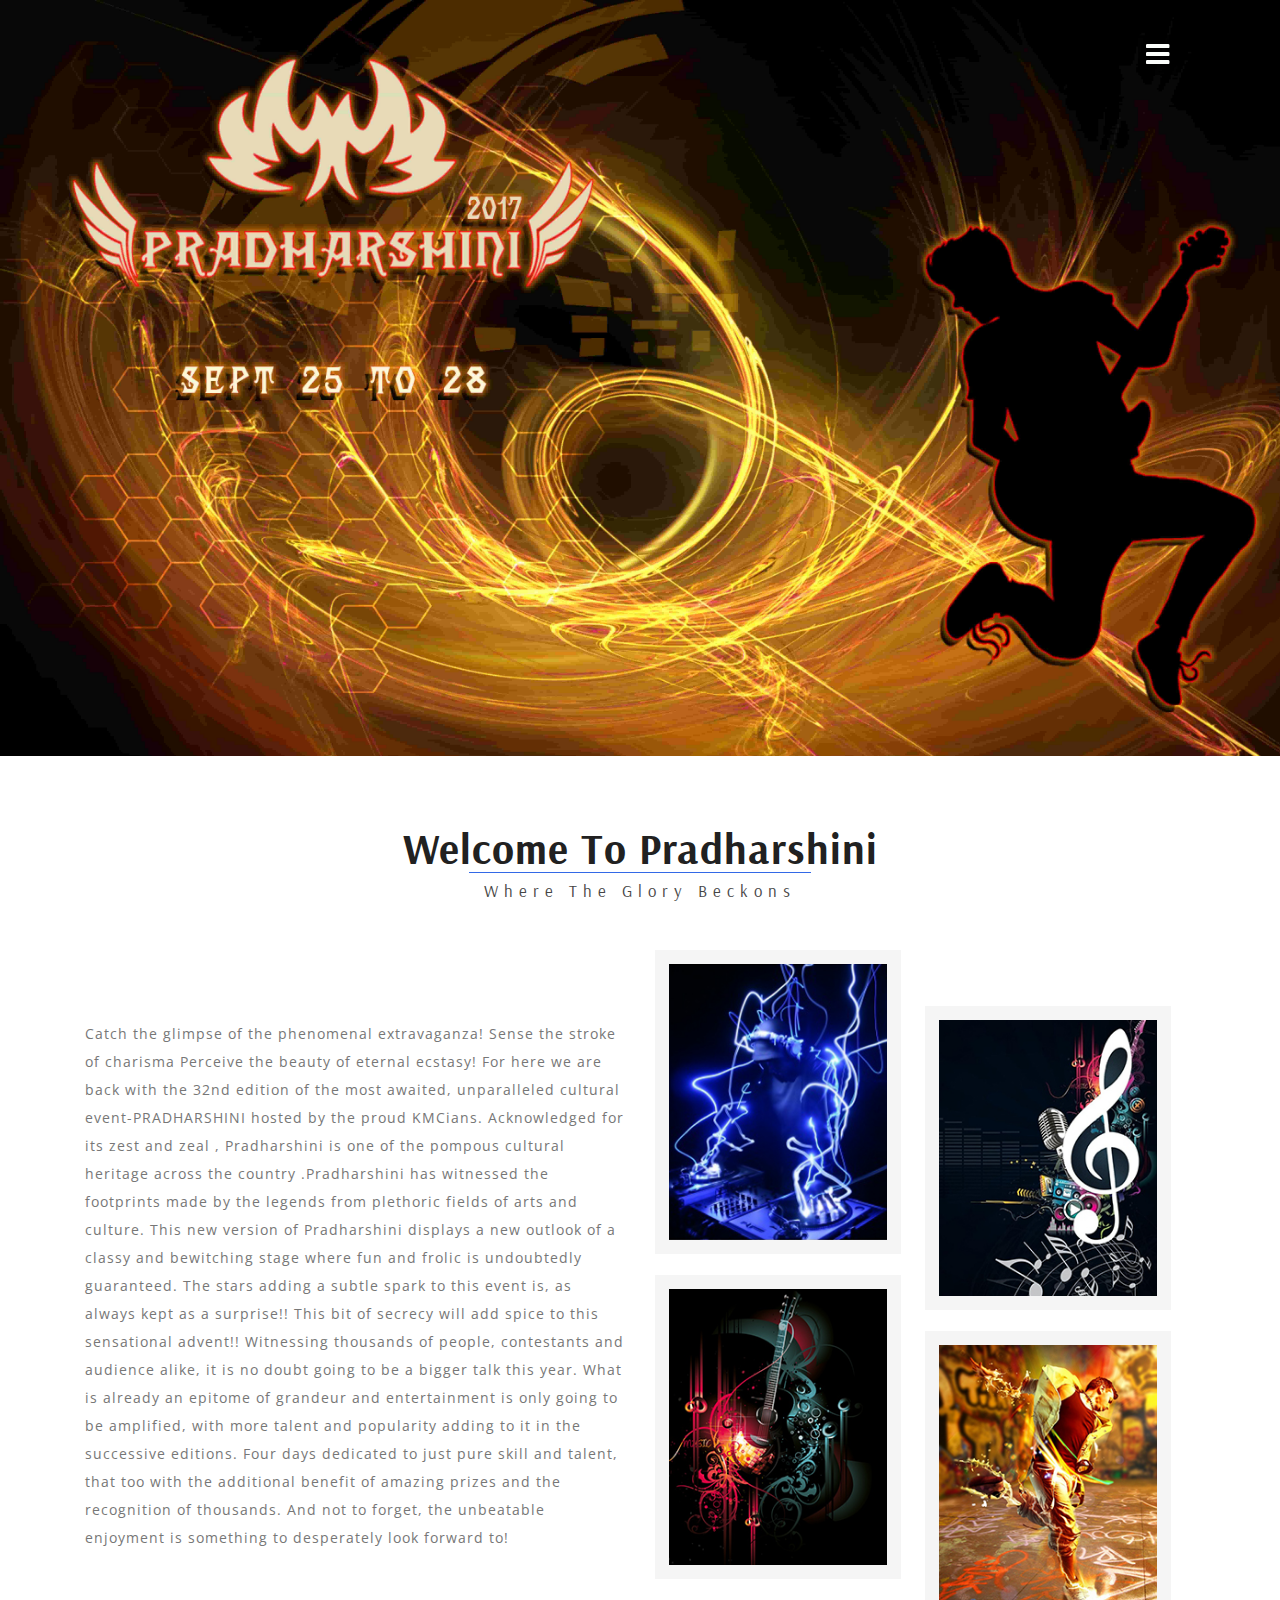
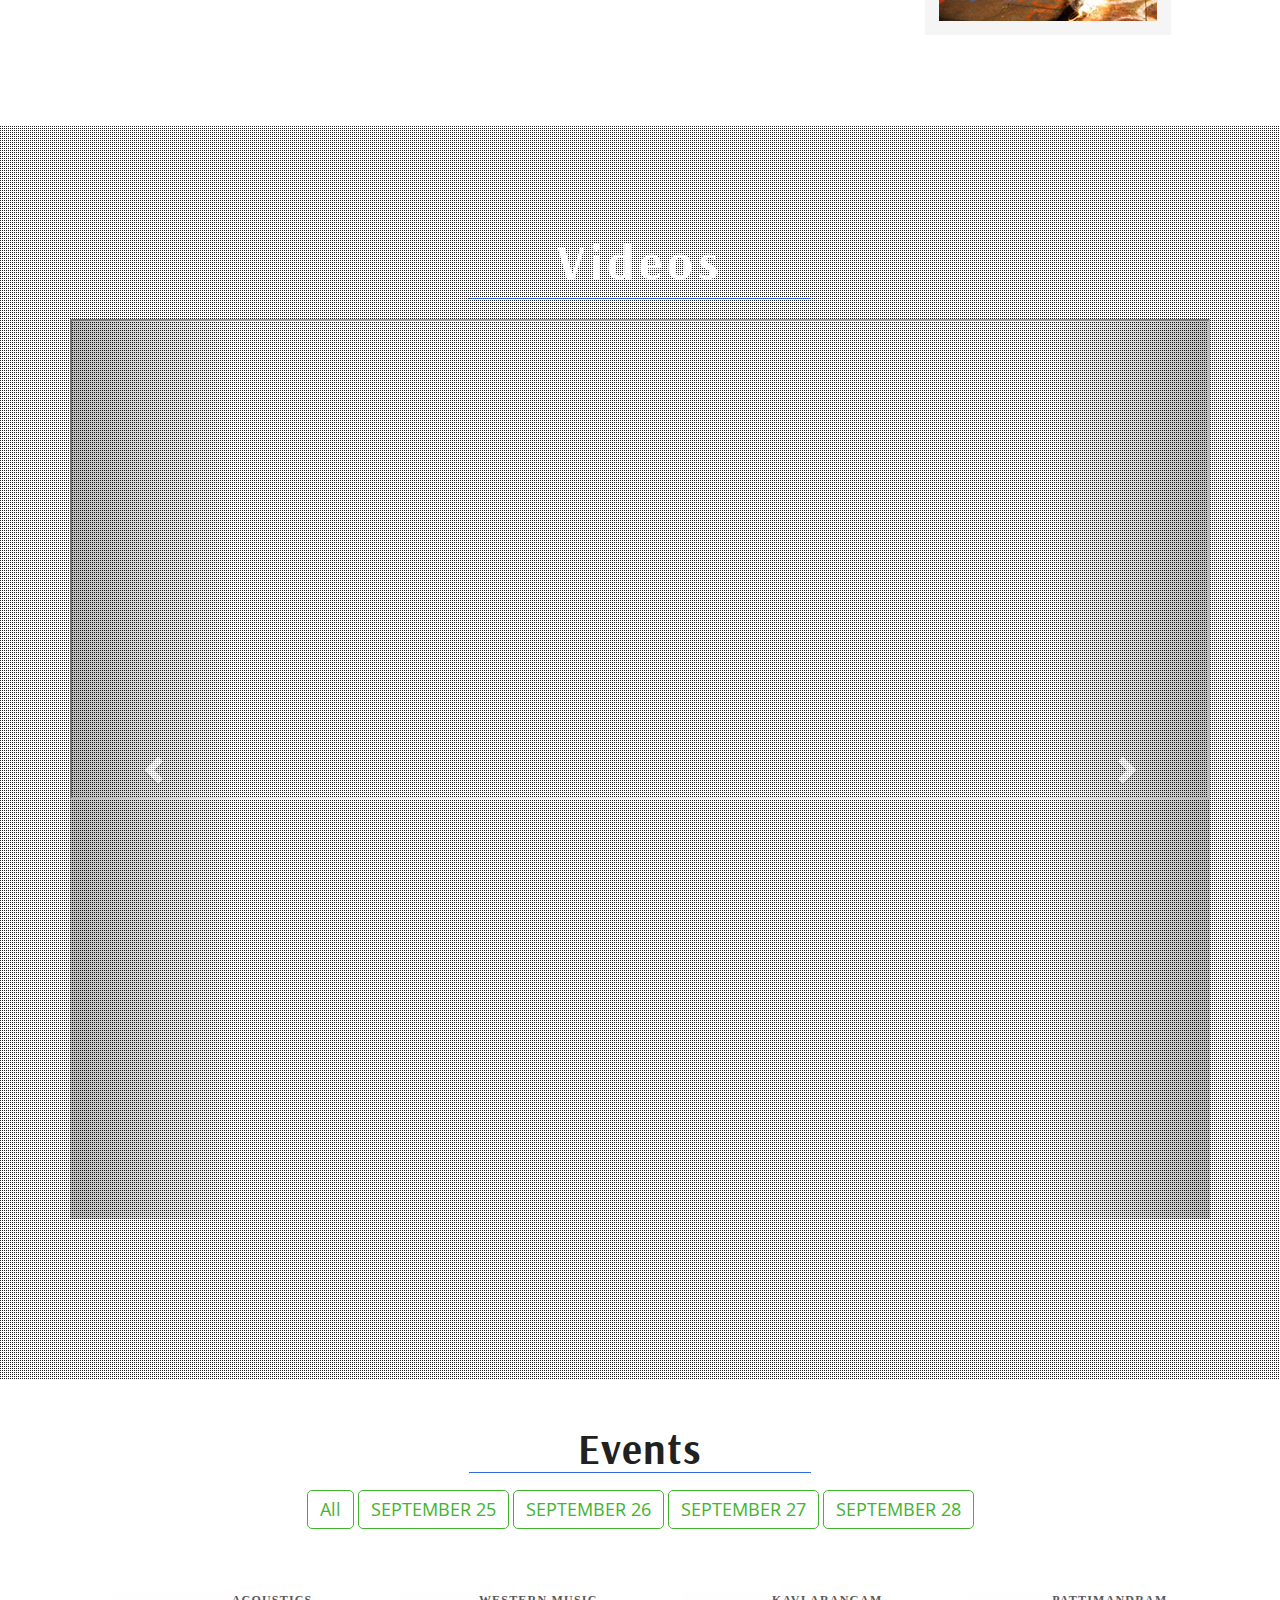
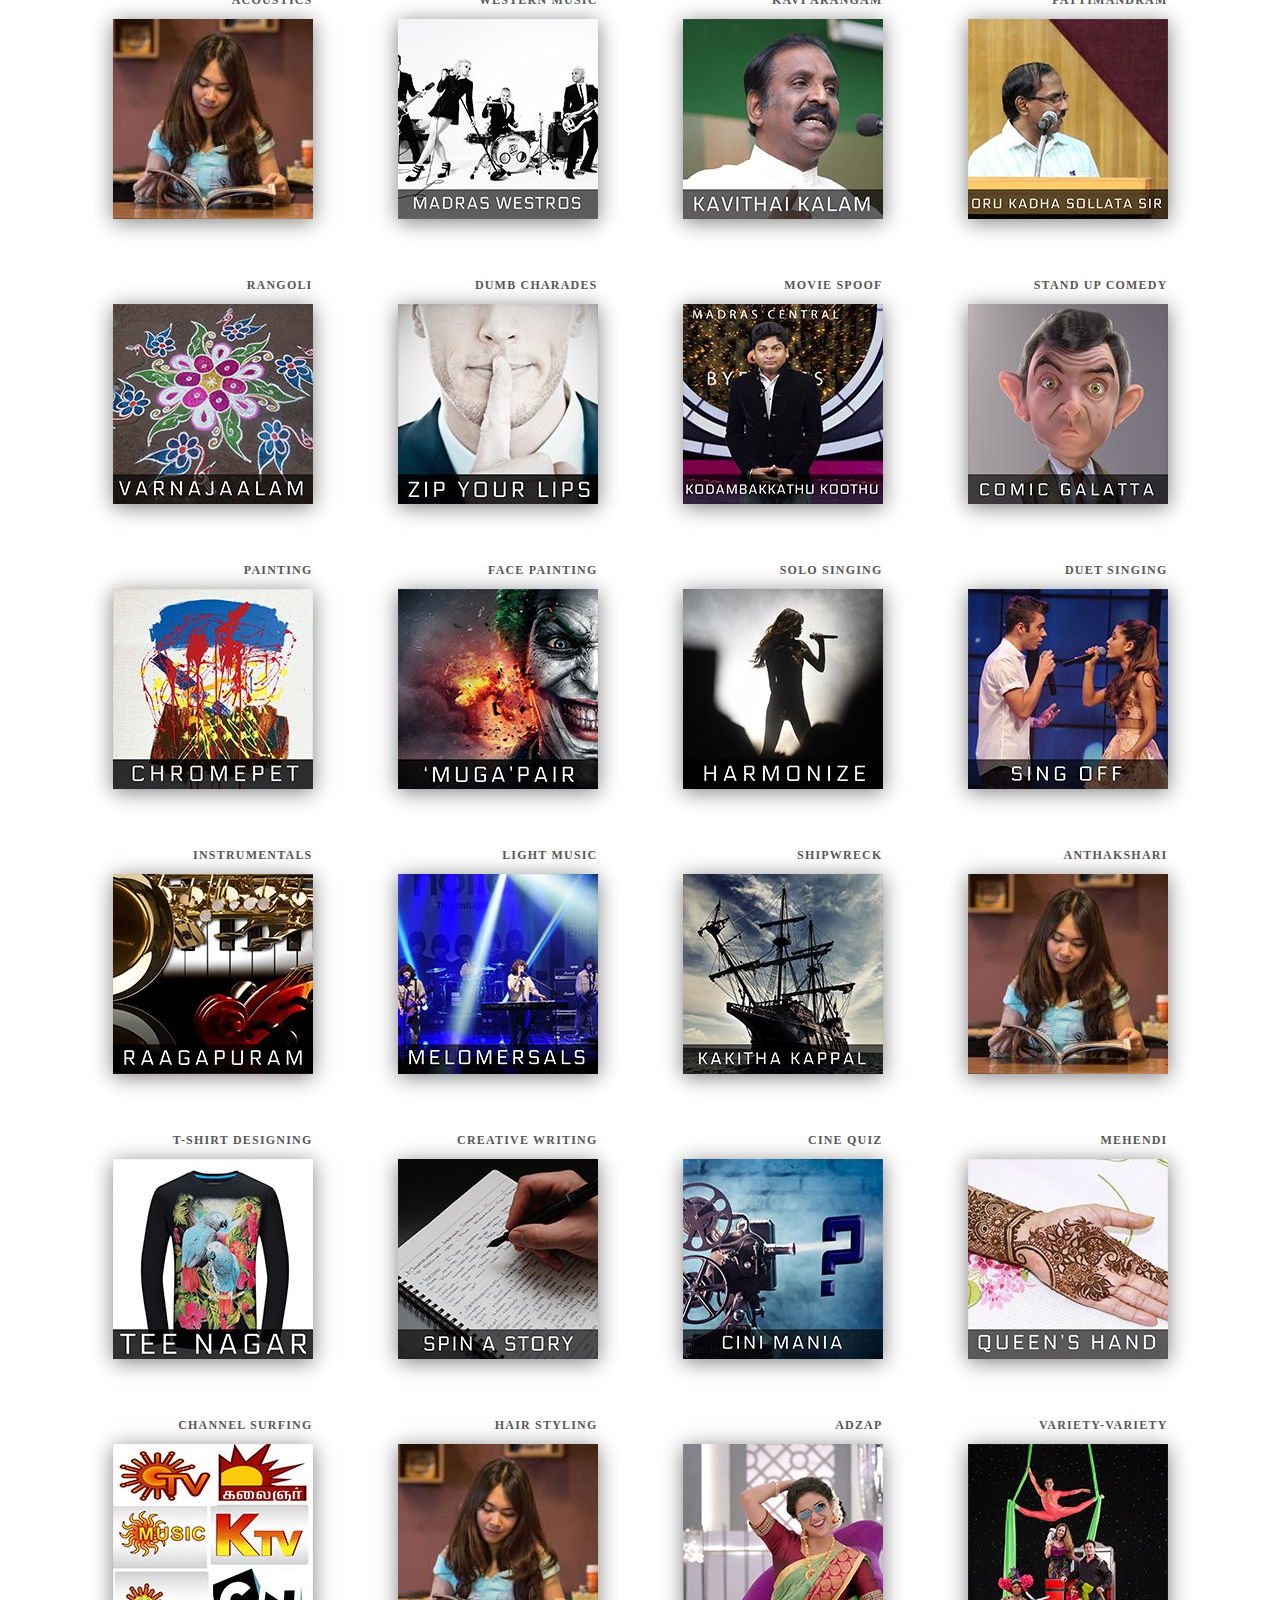
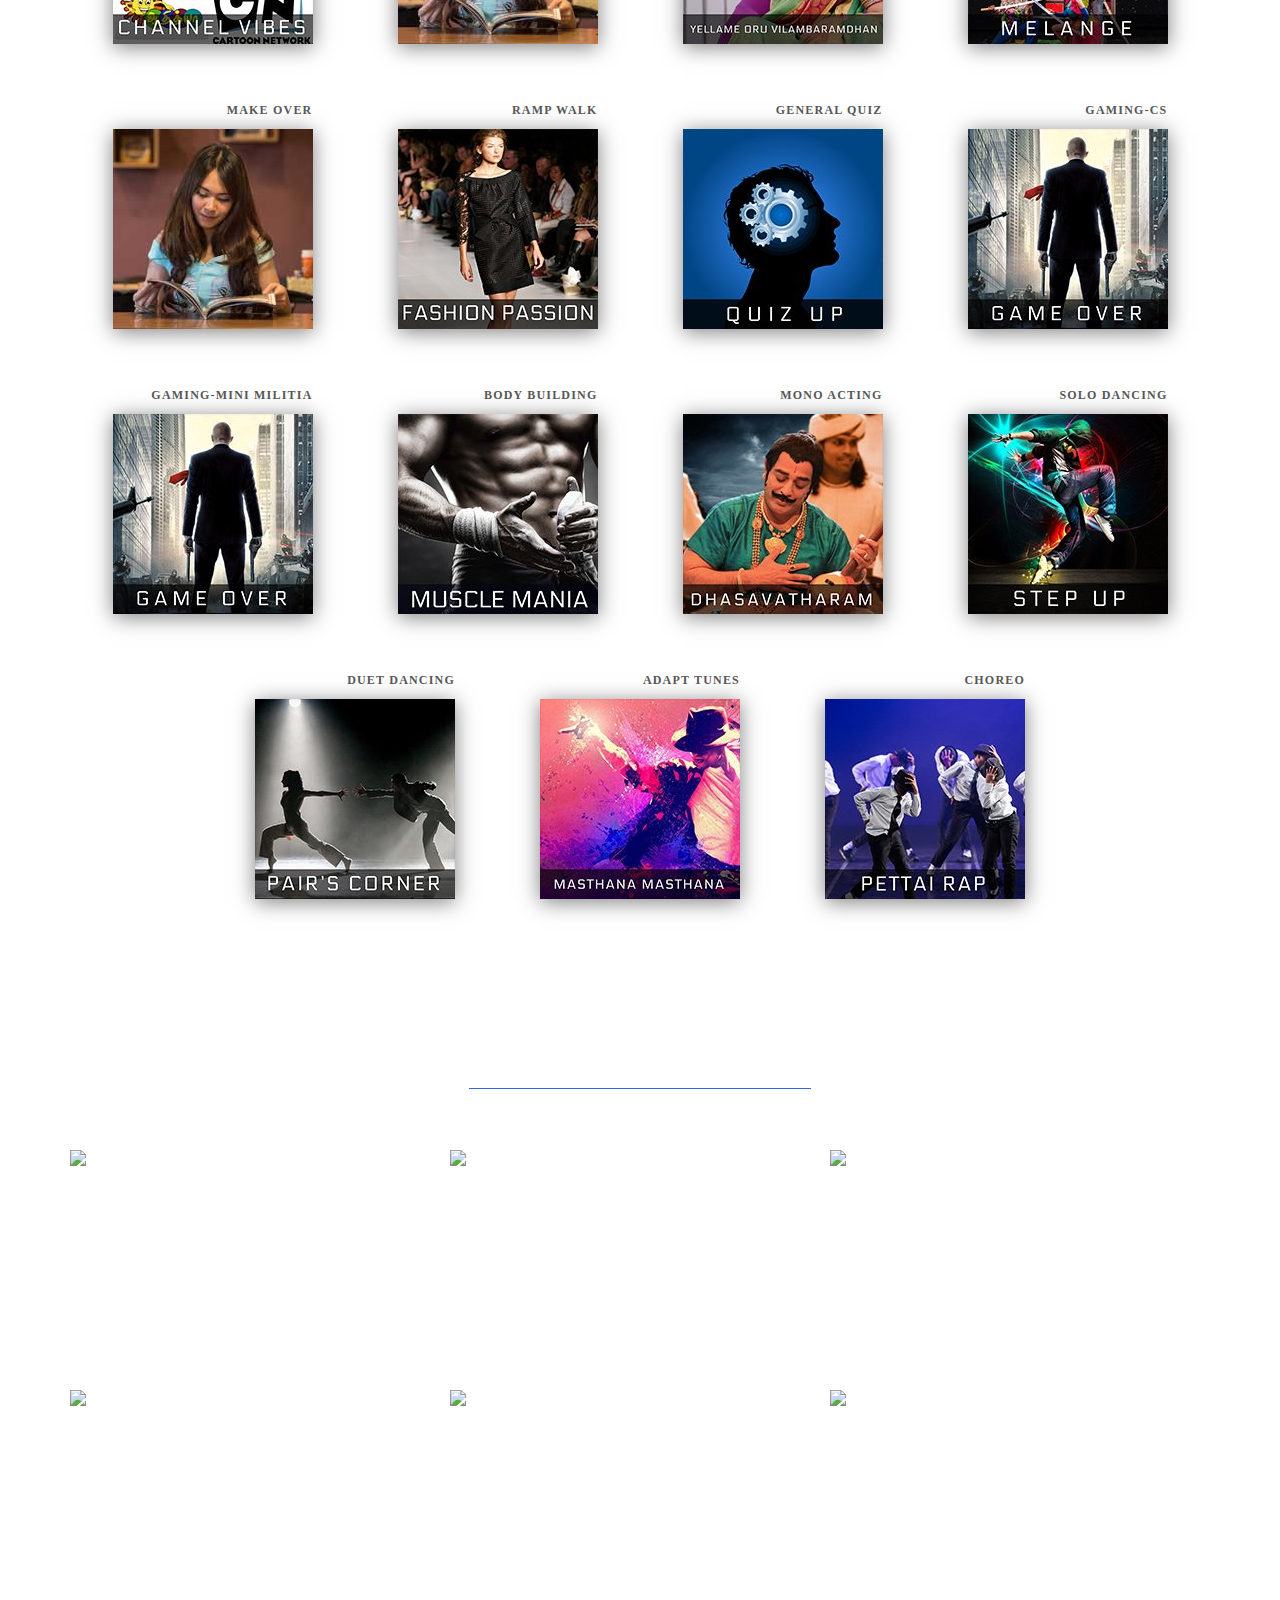
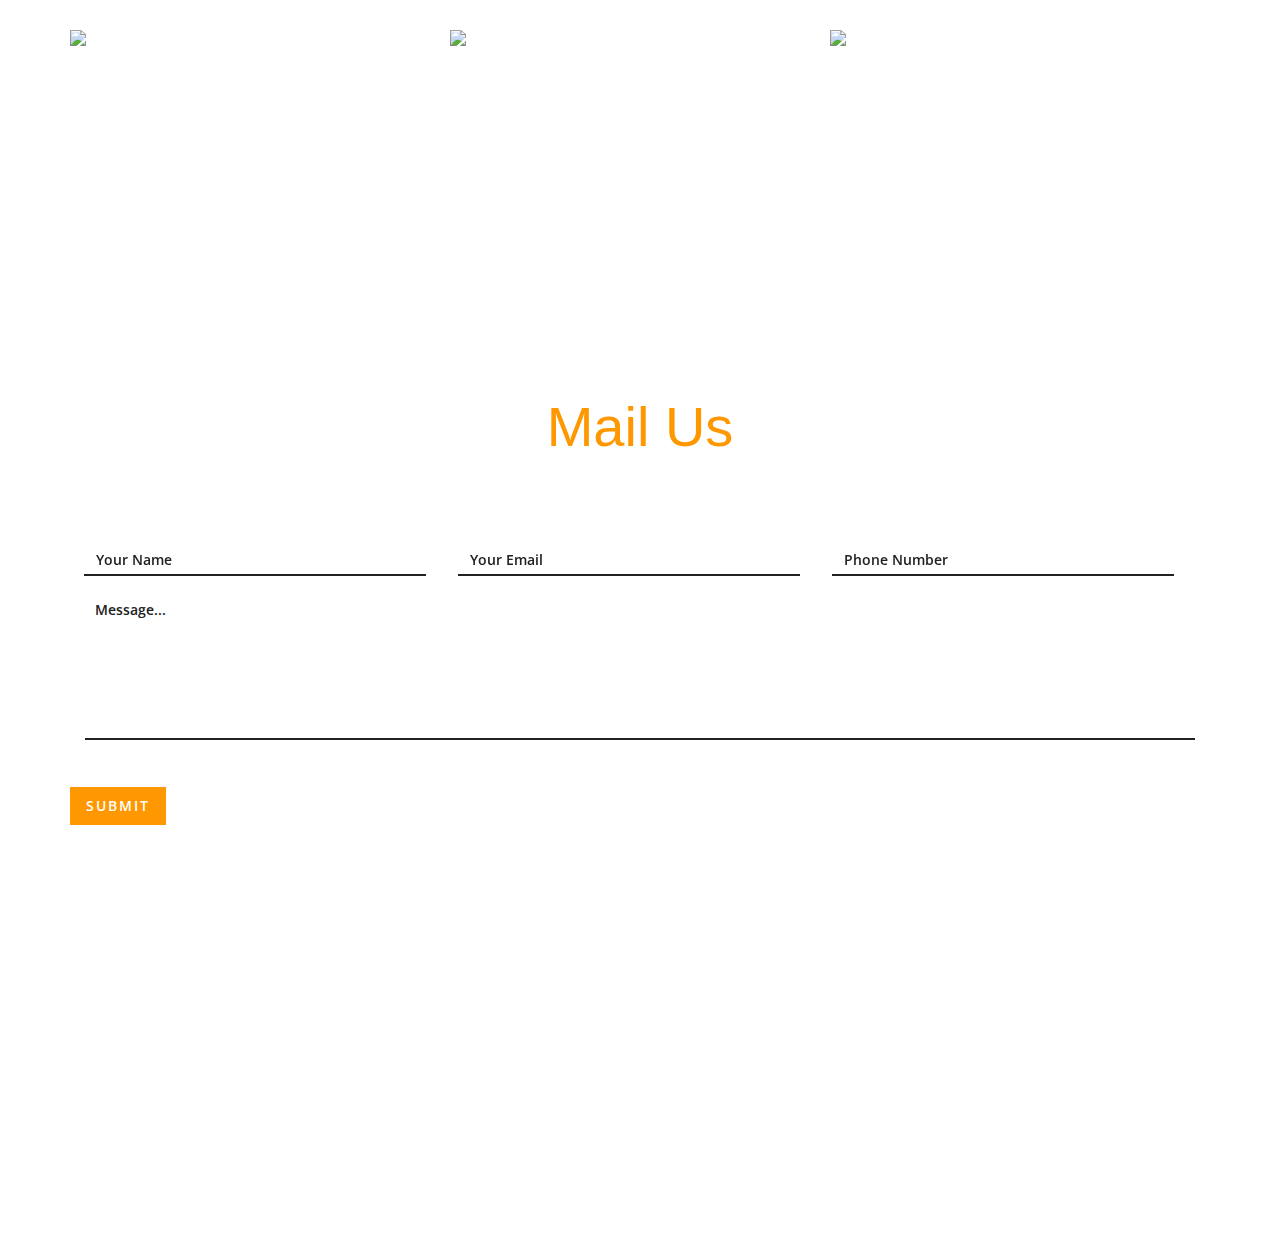
==== web/index.html @ 7e3412ba "almost final" ====
<!DOCTYPE html>
<html lang="zxx">


<head>
		<title>Pradharshini</title>
		<!-- custom-theme -->
		<meta name="viewport" content="width=device-width, initial-scale=1">
		<meta http-equiv="Content-Type" content="text/html; charset=utf-8" />
		<meta name="keywords" content="Pradharshini, KMC culturals, Pradharshini 2017, KMC, Kilpauk Medical College, pradharshini, pradharshini'17, pradharshini 2k17, culturals" />

		<!-- //custom-theme -->
		<link href="css/bootstrap.css" rel="stylesheet" type="text/css" media="all" />
		<!-- gallery -->
		<link rel="stylesheet" href="css/lightGallery.css" type="text/css" media="all" />
		<!-- //gallery -->
		<link rel="stylesheet" href="css/flexslider.css" type="text/css" media="screen" property="" />

		<link href="css/style7.css" rel="stylesheet" type="text/css" media="all" />
		<link rel="stylesheet" href="css/mailstyling.css" type="text/css" media="all" />
		<link href="css/style.css" rel="stylesheet" type="text/css" media="all" />
		<link href="css/events_old.css" rel="stylesheet" type="text/css" media="all" />
		<link href="css/events.css" rel="stylesheet" type="text/css" media="all" />
		<!-- font-awesome-icons -->
		<link href="css/font-awesome.css" rel="stylesheet">
		<!-- //font-awesome-icons -->
		<link href="//fonts.googleapis.com/css?family=Arsenal:400,400i,700,700i" rel="stylesheet">
		<link href='//fonts.googleapis.com/css?family=Open+Sans:400,300,300italic,400italic,600,600italic,700,700italic,800,800italic' rel='stylesheet' type='text/css'>

	<!--google analytics-->
	<script>
        (function(i,s,o,g,r,a,m){i['GoogleAnalyticsObject']=r;i[r]=i[r]||function(){
            (i[r].q=i[r].q||[]).push(arguments)},i[r].l=1*new Date();a=s.createElement(o),
            m=s.getElementsByTagName(o)[0];a.async=1;a.src=g;m.parentNode.insertBefore(a,m)
        })(window,document,'script','https://www.google-analytics.com/analytics.js','ga');

        ga('create', 'UA-103231992-2', 'auto');
        ga('send', 'pageview');

	</script>
</head>


<body>

		<!-- banner -->
		<div class="banner_top" id="home">
			<div class="banner_agile_top">
					<div class="w3_agile_header">
								<div class="w3_agileits_logo">
									<h1><a href="index.html"></span></a></h1>
								</div>
								<div class="w3_menu">
									<div class="overlay overlay-contentpush">
										<button type="button" class="overlay-close"><i class="fa fa-times" aria-hidden="true"></i></button>
										<nav>
												<ul>
													<li><a href="#home" class="active scroll" >Home</a></li>
													<li><a href="#about" class="scroll">About</a></li>
													<li><a href="#myModal2" class="scroll" >Videos</a></li>
													<li><a href="#portfolio" class="scroll" >Events</a></li>
													<li><a href="#gallery" class="scroll" >Gallery</a></li>
													<li><a href="#mail" class="scroll" >Contact</a></li>
												</ul>
											</nav>
									</div>
									<div class="mobile-nav-button">
										<button id="trigger-overlay" type="button"><i class="fa fa-bars" aria-hidden="true"></i></button>
									</div>
							</div>
							<div class="clearfix"></div>
					 </div>

				<!-- banner-text -->
				<!--		<div class="agileits-banner-info">
								<p class="w3_text"></p>
									<h3 class="w3ls_agile">
										</h3>
								<div class="w3_agileits_social_media ">
									<ul class="social-icons3">
											<li class="agileinfo_share">Share On</li>
											<li><a href="#" class="wthree_facebook"> <i class="fa fa-facebook" aria-hidden="true"></i></a></li>
											<li><a href="#" class="wthree_twitter"><i class="fa fa-twitter" aria-hidden="true"></i></a></li>
											<li><a href="#" class="wthree_dribbble"><i class="fa fa-dribbble" aria-hidden="true"></i></a></li>
											<li><a href="#" class="wthree_rss"><i class="fa fa-rss"></i></a></li>
									</ul>
								</div>
						</div> -->
						<!--banner Slider starts Here-->


				</div>
		</div>
		<!-- //banner -->


		<!--/welcome-->
			<div class="w3agile welcome" id="about">
				<div class="container">
					<h3 class="wthree_head">Welcome to Pradharshini<span>Where the glory beckons</span></h3>
						<div class="w3l_gallery_grids">
							<div class="col-md-6 banner_bottom_left">
								<h3></h3>
								<p><i></i>Catch the glimpse of the phenomenal extravaganza!
									Sense the stroke of charisma
									Perceive the beauty of eternal ecstasy!
									For here we are back with the 32nd edition of the most awaited, unparalleled cultural
									event-PRADHARSHINI hosted by the proud KMCians. Acknowledged for its zest and zeal ,
									Pradharshini is one of the pompous cultural heritage across the country .Pradharshini has
									witnessed the footprints made by the legends from plethoric fields of arts and culture.
									This new version of Pradharshini displays a new outlook of a classy and bewitching stage
									where fun and frolic is undoubtedly guaranteed. The stars adding a subtle spark to this
									event is, as always kept as a surprise!! This bit of secrecy will add spice to this sensational
									advent!! Witnessing thousands of people, contestants and audience alike, it is no doubt
									going to be a bigger talk this year. What is already an epitome of grandeur and
									entertainment is only going to be amplified, with more talent and popularity adding to it in
									the successive editions. Four days dedicated to just pure skill and talent, that too with the
									additional benefit of amazing prizes and the recognition of thousands. And not to forget,
									the unbeatable enjoyment is something to desperately look forward to!
								</p>
							</div>
							<div class="col-md-6 banner_bottom_right">
								<div class="agile_w3l_info_gds">
									<div class="banner_bottom_right_grid">
										<div class="view view-tenth">
										<img src="images/4/1.jpg" class="img-responsive" alt="">
										</div>
									</div>
								<div class="banner_bottom_right_grid">
									<div class="view view-tenth">
									<img src="images/4/2.jpg" class="img-responsive" alt="">
									</div>
								</div>
							  <div class="clearfix"> </div>
							</div>
						<div class="agile_w3l_info_gds two">
								<div class="banner_bottom_right_grid">
									<div class="view view-tenth">
									<img src="images/4/3.jpg" class="img-responsive" alt="">
									</div>
								</div>
								<div class="banner_bottom_right_grid">
									<div class="view view-tenth">
									<img src="images/4/4.jpg" class="img-responsive" alt="">
									</div>
								</div>
							   <div class="clearfix"> </div>
							</div>
					</div>
				</div>
				<div class="clearfix"> </div>
			</div>
			</div>
		<!--//welcome-->


		<div class="banner-text w3-agile-banner-text" id="mobVid">
				<div class="agile_dot_info">
					<div class="container">
						<h2 class="wthree_head">Videos<span></span></h2>
						<iframe width="854" height="480" src="https://www.youtube.com/embed/njsFPzj92Fg" frameborder="0" allowfullscreen></iframe>
						<iframe width="854" height="480" src="https://www.youtube.com/embed/OP2A5s7Eccs" frameborder="0" allowfullscreen></iframe>
					</div>
				</div>
			</div>

		<!-- video gallery -->
		<div class="banner-text w3-agile-banner-text" id="myModal2">
				<div class="agile_dot_info">
					<div class="container">
						<h2 class="wthree_head">Videos<span></span></h2>
						<div id="mycarousel" class="carousel slide" data-ride="carousel">
							<!-- Wrapper for slides -->
							<div class="carousel-inner" role="listbox">
									<div class="item">
										<div><iframe width="100%" height="480" src="https://www.youtube.com/embed/njsFPzj92Fg" frameborder="10" allowfullscreen></iframe></div>
									</div>
									<div class="item">
										<div><iframe width="100%" height="480" src="https://www.youtube.com/embed/OP2A5s7Eccs" frameborder="20" allowfullscreen></iframe></div>
									</div>
							</div>

				<!-- Controls -->
							<a class="left carousel-control" href="#mycarousel" role="button" data-slide="prev">
									<span class="glyphicon glyphicon-chevron-left" aria-hidden="true"></span>
									<span class="sr-only">Previous</span>
							</a>
							<a class="right carousel-control" href="#mycarousel" role="button" data-slide="next">
									<span class="glyphicon glyphicon-chevron-right" aria-hidden="true"></span>
									<span class="sr-only">Next</span>
							</a>
						</div>
					</div>
				</div>
		</div>


		<!-- events -->
		<section class="portfolio-agileinfo" id="portfolio">
		  <div class="container">
		    <h2 class="wthree_head"><br>Events<span></span></h2>
		    <div align="center">
		        <button class="btn filter-button" data-filter="all">All</button>
		        <button class="btn filter-button" data-filter="day1">SEPTEMBER 25</button>
		        <button class="btn filter-button" data-filter="day2">SEPTEMBER 26</button>
		        <button class="btn filter-button" data-filter="day3">SEPTEMBER 27</button>
		        <button class="btn filter-button" data-filter="day4">SEPTEMBER 28</button>
		    </div>
		    <br/>
		    <ul class=" gallery-wrap list">

		      <!--acoustics-->
		      <li class="gallery-item slideanim filter day1">
		        <div class="gallery-link">
		          <h4 class="gallery-name">5:00 PM, September 25</h4>
		          <div class="gallery-department">ACOUSTICS</div>
		          <img class="headshot img-responsive" src="images/port1.jpg" alt="pradharshini'17">


		          <div class="hidden person-info-wrap">
		            <ul class="person-info">
		              <li class="filter-full_name">5:00 PM, September 25</li>

		              <li><p>
		                <ul>
		                  <li>Number of participants per team: 2-8</li>
		                  <li>Duration for preparation: 3 Minutes for SOUND CHECK</li>
		                  <li>Duration for performance: 10-12 Minutes</li>
		                </ul>
		              </p></li>
		              <li><p>
		                <br>
		                <h3>RULES</h3>
		                <br>
		                <ul>
		                  <li>ALL INSTRUMENTS SHOULD BE PLAYED LIVE ON STAGE, PRE RECORDED MUSIC AND KAROAKE ARE NOT ALLOWED.</li>
		                  <li>NO GRACE TIME WILL BE GIVEN.</li>
		                  <li>SONGS CONTAINING VULGAR LYRICS WILL NOT BE ALLOWED.</li>
		                  <li>AN 8 PIECE DRUM SET ALONE WILL BE PROVIDED.</li>
		                  <li>PARTICIPANTS HAVE TO BRING OTHER INSTRUMENTS WHICH ARE NEEDED FOR THE PERFORMANCE.</li>
		                  <li>NO ELECRIC GUITARS, KEY TARS AND KEYBOARD PATCHES TO BE ALLOWED.</li>
		                  <li>BANDS ARE ALLOWED TO USE ELECTRIC BASS GUITAR. ACOUSTIC GUITAR AND PIANO PATCH OF KEYBOARD ARE PREFERRED.</li>
		                  <li>COMPETITORS SHOULD BE IN THE AUDITORIUM ONE HOUR PRIOR TO THE SCHEDULED TIME.</li>
		                  <li>JUDGE' S DECISION ARE FINAL.</li>
							<li><strong>LIMIT: 2 teams per college</strong></li>
		                  <reg class="filter-full_name">Registration Fee: Rs.700/team</reg>
		                </ul>
		              </p></li>
		              <li>
		                <br>
		                <h3>CONTACT:</h3>
		                <br>
		                <ul>
		                  <li>DEEPAN: 9940871589</li>
		                  <li>THABUNA: 7708005363</li>
		                </ul>
		              </li>
		            </ul>
		          </div>
		        </div>
		      </li>
		      <!--western music-->
		      <li class="gallery-item slideanim filter day1">
		        <div class="gallery-link">
		          <h4 class="gallery-name">6:00 PM, September 25</h4>
		          <div class="gallery-department">WESTERN MUSIC</div>
		          <img class="headshot img-responsive" src="images/icon/western%20music.jpg" alt="pradharshini'17">

		          <div class="hidden person-info-wrap">
		            <ul class="person-info">
		              <li class="filter-full_name">6:00 PM, September 25</li>
		              <li><p>
		                <ul>
		                  <li>Number of participants per team: 2-8</li>
		                  <li>Duration for preparation: 3 Minutes for SOUND CHECK</li>
		                  <li>Duration for performance: 10-12 Minutes</li>
		                </ul>
		                </p></li>
		              <li><p>
		                <br>
		                <h3>RULES</h3>
		                <br>
		                <ul>
		                  <li>ALL INSTRUMENTS SHOULD BE PLAYED LIVE ON STAGE, PRE RECORDED MUSIC AND KAROAKE ARE NOT ALLOWED.</li>
		                  <li>NO GRACE TIME WILL BE GIVEN.</li>
		                  <li>SONGS CONTAINING VULGAR LYRICS WILL NOT BE ALLOWED.</li>
		                  <li>AN 8 PIECE DRUM SET ALONE WILL BE PROVIDED.</li>
		                  <li>DRUMMERS MUST BRING THEIR OWN DOUBLE BASS PEDAL.</li>
		                  <li>ANY GENRE OF MUSIC CAN BE PERFORMED.</li>
		                  <li>PARTICIPANTS HAVE TO BRING OTHER INSTRUMENTS WHICH ARE NEEDED FOR THE PERFORMANCE.</li>
		                  <li>COMPETITORS SHOULD BE IN THE AUDITORIUM ONE HOUR PRIOR TO THE SCHEDULED TIME.</li>
		                  <li>JUDGE'S DECISION WILL BE FINAL.</li>
							<li><strong>LIMIT: 2 teams per college</strong></li>
							<reg  class="filter-full_name">Registration Fee: Rs.700/team</reg>

		                </ul>
		                </p></li>
		              <li>
		                <br>
		                <h3>CONTACT:</h3>
		                <br>
		                <ul>
		                  <li>DEEPAN PERUMAL: 8220175800</li>
		                  <li>ARAVIND: 8870110455</li>
		                </ul>
		              </li>
		            </ul>
		          </div>


		        </div>
		      </li>
		      <!--kavi arangam-->
		      <li class="gallery-item slideanim filter day2">
		        <div class="gallery-link">
		          <h4 class="gallery-name">10:00 AM, September 26</h4>
		          <div class="gallery-department">KAVI ARANGAM</div>
		          <img class="headshot img-responsive" src="images/icon/Kaviarangam.jpg" alt="pradharshini'17">

		          <div class="hidden person-info-wrap">
		            <ul class="person-info">
		              <li class="filter-full_name">10:00 AM, September 26</li>

		              <li><p>
		                <ul>
		                  <li>TIME LIMIT - 5 MINS</li>
		                  <li>EACH PARTICIPANT SHOULD CONCLUDE THEIR RECITAL WITHIN 5 MINS.</li>
		                  <li>A WRITTEN COPY MUST BE PROVIDED FOR THE JUDGES. </li>
		                </ul>
		                </p></li>
		              <li><p>
		                <br>
		                <h3>RULES</h3>
		                <br>
		                <ul>
		                  <li>EACH PARTICIPANT MUST RECITE A "THAMIZH" POEM WRITTEN BY THEMSELVES BASED ON THE TOPICS GIVEN IN ADVANCE.</li>
		                  <li>PARTICIPANTS ARE REQUESTED TO SUBMIT THEIR SOFT COPY EITHER BY WHATSAPP TO THE NUMBER GIVEN BELOW OR MAIL to <strong>aran2296@gamil.com</strong> before <strong>September 25 - 5 PM</strong></li>
		                  <li>FINALISTS WILL BE INFORMED A DAY BEFORE THE EVENT <strong>(SEPT 26)</strong>.</li>
							<li><strong>LIMIT: Any number of participants per college</strong></li>
		                  <reg  class="filter-full_name">Registration Fee: Rs.100/person</reg>
		                </ul>
		                </p></li>
		              <li>
		                <br>
		                <h3>CONTACT:</h3>
		                <br>
		                <ul>
		                  <li>ARAN RANJITH: 9655917622</li>
		                  <li>KAVIYA: 8870266153 </li>
		                </ul>
		              </li>
		            </ul>
		          </div>


		        </div>
		      </li>
		      <!--pattimandram-->
		      <li class="gallery-item slideanim filter day2">
		        <div class="gallery-link">
		          <h4 class="gallery-name">9:00 AM, September 26</h4>
		          <div class="gallery-department">PATTIMANDRAM </div>
		          <img class="headshot img-responsive" src="images/icon/Pattimandram.jpg" alt="pradharshini'17">

		          <div class="hidden person-info-wrap">
		            <ul class="person-info">
		              <li class="filter-full_name">PRELIMS - 9:00 AM<br>FINALS - 11:00 AM</li>

		              <li><p>
		                <ul>
		                  <li>TIME LIMIT - 3 MINS</li>
		                  <li>INDIVIDUAL EVENT ( MAXIMUM 4 PER COLLEGE).</li>
		                </ul>
		                </p></li>
		              <li><p>
		                <br>
		                <h3>RULES</h3>
		                <br>
		                <ul>
		                  <li>TOPIC WILL BE DISCLOSED ON THE DAY BEFORE THE EVENT.</li>
		                  <li>FINALISTS WILL BE SELECTED AFTER CONDUCTING PRELIMS IF REQUIRED.</li>
		                  <li>DEBATE FOR OR AGAINST THE TOPIC WILL BE DECIDED ON LOT BASIS ON THE DAY OF THE EVENT.</li>
		                  <li>VULGARITY WILL NOT BE ENTERTAINED.</li>
		                  <li>ENGLISH WORDS SHOULD BE AVOIDED.</li>
		                  <li>JUDGE'S DECISION WILL BE FINAL.</li>
							<li><strong>LIMIT: Any number of participants per college</strong></li>
		                  <reg  class="filter-full_name">Registration Fee: Rs.100/person</reg>
		                </ul>
		                </p></li>
		              <li>
		                <br>
		                <h3>CONTACT:</h3>
		                <br>
		                <ul>
		                  <li>VENUGOPAL: 9994788731</li>
		                  <li>MICHAL : 8122118684 </li>
		                </ul>
		              </li>
		            </ul>
		          </div>


		        </div>
		      </li>
		      <!--rangoli-->
		      <li class="gallery-item slideanim filter day2">
		        <div class="gallery-link">
		          <h4 class="gallery-name">9:00 AM, September 26</h4>
		          <div class="gallery-department">RANGOLI </div>
		          <img class="headshot img-responsive" src="images/icon/Rangoli.jpg" alt="pradharshini'17">

		          <div class="hidden person-info-wrap">
		            <ul class="person-info">
		              <li class="filter-full_name">9:00 AM, September 26</li>

		              <li><p>
		                <ul>
		                  <li>TIME LIMIT - 1 HOUR 30 MINS</li>
		                </ul>
		                </p></li>
		              <li><p>
		                <br>
		                <h3>RULES</h3>
		                <br>
		                <ul>
		                  <li>TWO PARTICIPANTS PER TEAM.</li>
		                  <li>PARTICIPANTS CAN CHOOSE ANY THEME.</li>
		                  <li>PARTICIPANTS SHOULD BRING ALL THE NECESSARY ITEMS FOR THE RANGOLI.</li>
		                  <li>PARTICIPANTS SHOULD GIVE A CAPTION TO THEIR ENTRIES.</li>
		                  <li>PARTICIPANTS CAN USE RANGOLI POWDER, FOOD GRAINS, SALT, FLOWERS OR ANY OTHER ECO FRIENDLY NATURAL MATERIALS.</li>
		                  <li>USE OF STENCIL, STICKERS, OR ANY OTHER PRINTED MATERIALS ARE PROHIBITED</li>
		                  <li>JUDGE'S DECISION WILL BE FINAL.</li>
							<li><strong>LIMIT: 3 teams per college</strong></li>
		                  <reg class="filter-full_name">Registration Fee: Rs.150/team</reg>
		                </ul>
		                </p></li>
		              <li>
		                <br>
		                <h3>CONTACT:</h3>
		                <br>
		                <ul>
		                  <li>RAM SUNDAR: 8667310183</li>
		                  <li>SHANTHA KUMARI:9600582742 </li>
		                </ul>
		              </li>
		            </ul>
		          </div>


		        </div>
		      </li>
		      <!--dumb charades-->
		      <li class="gallery-item slideanim filter day2">
		        <div class="gallery-link">
		          <h4 class="gallery-name">10:30 AM, September 26</h4>
		          <div class="gallery-department">DUMB CHARADES</div>
		          <img class="headshot img-responsive" src="images/icon/dumb%20charades.jpg" alt="pradharshini'17">

		          <div class="hidden person-info-wrap">
		            <ul class="person-info">
		              <li class="filter-full_name">PRELIMS - 10:30 AM<br>FINALS - 12:00 AM</li>

		              <li><p>
		                <br>
		                <h3>RULES</h3>
		                <br>
		                <ul>
		                  <li>THREE PARTICIPANTS PER TEAM.</li>
		                  <li>THE TEAMS MUST PARTICIPATE IN THE QUALIFICATION ROUND AND 6 TEAMS WILL BE SELECTED FOR FINALS.</li>
		                  <li>MOUTHING OF WORDS, SPELLING THE WORDS AND POINTING TO OBJECTS ARE NOT ALLOTED.</li>
		                  <li>COMPETITORS SHOULD BE IN THE AUDITORIUM HALF AN HOUR PRIOR TO THE SCHEDULED TIME.</li>
							<li><strong>LIMIT: Any number of teams per college</strong></li>
		                  <reg class="filter-full_name">Registration Fee: Rs.150/team</reg>
		                </ul>
		                </p></li>
		              <li>
		                <br>
		                <h3>CONTACT:</h3>
		                <br>
		                <ul>
		                  <li>ELAKIYA : 9176429481</li>
		                  <li>NIVEDETHA: 9445110584</li>
		                </ul>
		              </li>
		            </ul>
		          </div>


		        </div>
		      </li>
		      <!--movie spoof-->
		      <li class="gallery-item slideanim filter day2">
		        <div class="gallery-link">
		          <h4 class="gallery-name">1:00 PM, September 26</h4>
		          <div class="gallery-department">MOVIE SPOOF</div>
		          <img class="headshot img-responsive" src="images/icon/Movie%20Spoof.jpg" alt="pradharshini'17">

		          <div class="hidden person-info-wrap">
		            <ul class="person-info">
		              <li class="filter-full_name">1:00 PM, September 26</li>

		              <li><p>
		                <ul>
		                  <li>MAXIMUM 6 PARTICIPANTS PER TEAM.</li>
		                  <li>DURATION FOR PERFORMANCE : 7 minutes.</li>
		                  <li>QUESTION SESSION : 2-4 min.</li>
		                </ul>
		                </p></li>
		              <li><p>
		                <br>
		                <h3>RULES</h3>
		                <br>
		                <ul>
		                  <li>TEAMS HAVE TO SPOOF A MOVIE OF YOUR OWN.</li>
		                  <li>SONGS, BGMS AND FAMOUS DIALOGUES CAN BE INCLUDED.</li>
		                  <li>PROPS CAN BE USED.</li>
		                  <li>VULGARITY, OBSCENITY, FOUL LANGUAGE WILL LEAD TO DISQUALIFICATION.</li>
		                  <li>NO CELEBRITY SHOULD BE INSULTED (REAL NAMES SHOULD NOT BE USED).</li>
		                  <li>AT THE END, THERE IS THE QUESTION SESSION WHERE PARTICIPANTS SHOULD ANSWERS SPONTANEOUSLY TO THE QUESTIONS ASKED BY THE JUDGES.</li>
							<li><strong>LIMIT: 2 teams per college</strong></li>
							<reg class="filter-full_name">Registration Fee: Rs.250/team</reg>
		                </ul>
		                </p></li>
		              <li>
		                <br>
		                <h3>CONTACT:</h3>
		                <br>
		                <ul>
		                  <li>RAJARAJAN: 8870732808</li>
		                  <li>RAJARETHINAM: 9597863793</li>
		                </ul>
		              </li>
		            </ul>
		          </div>


		        </div>
		      </li>
		      <!--standup comedy-->
		      <li class="gallery-item slideanim filter day2">
		        <div class="gallery-link">
		          <h4 class="gallery-name">11:00 AM, September 26</h4>
		          <div class="gallery-department">STAND UP COMEDY </div>
		          <img class="headshot img-responsive" src="images/icon/Stand%20up%20comedy.jpg" alt="pradharshini'17">

		          <div class="hidden person-info-wrap">
		            <ul class="person-info">
		              <li class="filter-full_name">PRELIMS - 11:00 AM<br>FINALS - 2:00 PM</li>

		              <li><p>
		                <br>
		                <h3>RULES</h3>
		                <br>
		                <ul>
		                  <li>TIME LIMIT : 8 MIN.</li>
		                  <li>AN INDIVIDUAL EVENT.</li>
		                  <li>FINALISTS WILL BE SELECTED AFTER CONDUCTING PRELIMS.</li>
		                  <li>PARTICIPANTS CAN CHOOSE THEIR OWN CONCEPT.</li>
		                  <li>VULGARITY, OBSCENITY, FOUL LANGUAGE WILL LEAD TO DISQUALIFICATION.</li>
		                  <li>NO CELEBRITY SHOULD BE INSULTED (REAL NAMES SHOULD NOT BE USED).</li>
							<li><strong>LIMIT: Any number of participants per college</strong></li>
		                  <reg class="filter-full_name">Registration Fee: Rs.100/person</reg>
		                </ul>
		                </p></li>
		              <li>
		                <br>
		                <h3>CONTACT:</h3>
		                <br>
		                <ul>
		                  <li>SABARINATHAN: 8668063917</li>
		                  <li>MANIKANDAPRABHU: 9566712322</li>
		                </ul>
		              </li>
		            </ul>
		          </div>


		        </div>
		      </li>
		      <!--painting-->
		      <li class="gallery-item slideanim filter day2">
		        <div class="gallery-link">
		          <h4 class="gallery-name">3:00 PM, September 26</h4>
		          <div class="gallery-department">PAINTING</div>
		          <img class="headshot img-responsive" src="images/icon/Painting.jpg" alt="pradharshini'17">

		          <div class="hidden person-info-wrap">
		            <ul class="person-info">
		              <li class="filter-full_name">3:00 PM, September 26</li>

		              <li><p>
		                <ul>
		                  <li>TIME LIMIT : 1 HOUR 30 MINUTES</li>
		                </ul>
		                </p></li>
		              <li><p>
		                <br>
		                <h3>RULES</h3>
		                <br>
		                <ul>
		                  <li>THEME WILL BE GIVEN 30 MINUTE PRIOR TO THE EVENT.</li>
		                  <li>PARTICIPANTS MUST COMPLETE THE PAINTING WITHIN THE GIVEN TIME BASED ON THE THEME.</li>
		                  <li>PARTICIPANTS MUST BRING THEIR OWN PAINTING MATERIAL.</li>
		                  <li>COMPETITORS SHOULD BE IN THE AUDITORIUM HALF AN HOUR PRIOR TO THE EVENT.</li>
		                  <li>THE PRIZE WINNING PAINTINGS WILL BE DISPLAYED IN PRADHARSHINI'S WALL.</li>
							<li><strong>LIMIT: Any number of participants per college</strong></li>
		                  <reg class="filter-full_name">Registration Fee: Rs.100/person</reg>
		                </ul>
		                </p></li>
		              <li>
		                <br>
		                <h3>CONTACT:</h3>
		                <br>
		                <ul>
		                  <li>RAMITA - 9445143381</li>
		                  <li>MONESHAA - 8667481026</li>
		                </ul>
		              </li>
		            </ul>
		          </div>


		        </div>
		      </li>
		      <!--face painting-->
		      <li class="gallery-item slideanim filter day2">
		        <div class="gallery-link">
		        <h4 class="gallery-name">4:00 PM, September 26</h4>
		        <div class="gallery-department">FACE PAINTING</div>
		        <img class="headshot img-responsive" src="images/icon/face%20painting.jpg" alt="pradharshini'17">

		        <div class="hidden person-info-wrap">
		          <ul class="person-info">
		            <li class="filter-full_name">4:00 PM, September 26</li>

		            <li><p>
		              <ul>
		                <li>TIME LIMIT : 1 HOUR 30 MINUTES</li>
		              </ul>
		              </p></li>
		            <li><p>
		              <br>
		              <h3>RULES</h3>
		              <br>
		              <ul>
		                <li>NUMBER OF PARTICIPANTS: 2 PER TEAM.</li>
		                <li>THEME WILL BE GIVEN 30 MINS PRIOR TO THE EVENT.</li>
		                <li>PARTICIPANTS MUST COMPLETE PAINTING IN THE GIVEN TIME BASED ON THE THEME.</li>
		                <li>TEAMS MUST BRING THEIR OWN TYPING MATERIALS.</li>
		                <li>JUDGES DECISION WILL BE FINAL.</li>
		                <li>COMPETITORS SHOULD BE IN THE AUDITORIUM HALF AN HOUR BEFORE THE COMMENCEMENT OF THE EVENT</li>
						  <li><strong>LIMIT: Any number of participants per college</strong></li>
		                <reg class="filter-full_name">Registration Fee: Rs.150/team</reg>
		              </ul>
		              </p></li>
		            <li>
		              <br>
		              <h3>CONTACT:</h3>
		              <br>
		              <ul>
		                <li>DINESH :9750867872</li>
		                <li>KAVYA : 8870266153 </li>
		              </ul>
		            </li>
		          </ul>
		        </div>

		      </div>
		      </li>
		      <!--solo singing-->
		      <li class="gallery-item slideanim filter day2">
		        <div class="gallery-link">
		          <h4 class="gallery-name">1:00 PM, September 26</h4>
		          <div class="gallery-department">SOLO SINGING </div>
		          <img class="headshot img-responsive" src="images/icon/Solo%20Singing.jpg" alt="pradharshini'17">

		          <div class="hidden person-info-wrap">
		            <ul class="person-info">
		              <li class="filter-full_name">PRELIMS - 1:00 PM<br>FINALS - 3:00 PM</li>

		              <li><p>
		                <h3>TIME LIMIT</h3>
		                <ul>
		                  <li>3 MINUTES FOR PRELIMS.</li>
		                  <li>5 MINUTES FOR FINALS.</li>
		                </ul>
		                </p>
		              </li>
		              <li><p>
		                <br>
		                <h3>RULES</h3>
		                <br>
		                <ul>
		                  <li>THE SINGER CAN PLAY ONE INSTRUMENT AS AN ACCOMPANIMENT.</li>
		                  <li>SONGS CAN BE SELECTED FROM ANY LANGUAGE.</li>
		                  <li>SONGS CAN BE SELECTED FROM ANY MOVIE AND ALBUM.</li>
		                  <li>EVEN OWN COMPOSITIONS CAN BE SUNG.</li>
		                  <li>PERFORMANCE IS RESTRICTED TO THE STAGE ONLY.</li>
		                  <li>KAROKE / ACCOMPANIMENT IS A MUST FOR FINALS.</li>
		                  <li>THE SINGER SHOULD SUBMIT THE RESPECTIVE TRACKS 1HOUR PRIOR TO THE EVENT.</li>
		                  <li>SONGS GOING OVER THE TIME LIMIT WILL BE INTERRUPTED,JUDGES WILL BE INSTRUCTED NOT TO DEDUCT POINTS DUE TO A SONG BEING INTERRUPTED.</li>
		                  <li>JUDGE'S DECISION WILL BE FINAL.</li>
							<li><strong>LIMIT: Any number of participants per college</strong></li>
		                  <reg class="filter-full_name">Registration Fee: Rs.150/person</reg>
		                </ul>
		                </p>
		              </li>
		              <li>
		                <br>
		                <h3>CONTACT:</h3>
		                <br>
		                <ul>
		                  <li>DEEPAN PERUMAL:8220175800</li>
		                  <li>SHRUTHI:9865530404</li>
		                </ul>
		              </li>
		            </ul>
		          </div>


		        </div>
		      </li>
		      <!--duet singing-->
		      <li class="gallery-item slideanim filter day2">
		        <div class="gallery-link">
		          <h4 class="gallery-name">2:00 PM, September 26</h4>
		          <div class="gallery-department">DUET SINGING </div>
		          <img class="headshot img-responsive" src="images/icon/DUET%20singing.jpg" alt="pradharshini'17">

		          <div class="hidden person-info-wrap">
		            <ul class="person-info">
		              <li class="filter-full_name">PRELIMS - 2:00 PM<br>FINALS - 4:00 PM</li>

		              <li><p>
		                <h3>TIME LIMIT</h3>
		                <ul>
		                  <li>3 MINUTES FOR PRELIMS.</li>
		                  <li>5 MINUTES FOR FINALS.</li>
		                </ul>
		                </p>
		              </li>
		              <li><p>
		                <br>
		                <h3>RULES</h3>
		                <br>
		                <ul>
		                  <li>SONGS CAN BE SELECTED FROM ANY LANGUAGE.</li>
		                  <li>SONGS CAN BE FROM ANY MOVIE AND ALBUM.</li>
		                  <li>PERFORMANCE IS RESTRICTED TO THE STAGE ONLY.</li>
		                  <li>KARAOKE / ACCOMPANIMENT IS A MUST FOR FINALS.</li>
		                  <li>THE SINGER SHOULD SUBMIT THE RESPECTIVE TRACKS 30 MINUTES PRIOR TO THE EVENT.</li>
		                  <li>SONGS GOING OVER THE TIME LIMIT WILL BE INTERRUPTED, JUDGES WILL BE INSTRUCTED NOT TO DEDUCT POINTS DUE TO A SONG BEING INTERRUPTED.</li>
							<li><strong>LIMIT: Any number of participants per college</strong></li>
							<reg class="filter-full_name">Registration Fee: Rs.250/person</reg>
		                </ul>
		                </p>
		              </li>
		              <li>
		                <br>
		                <h3>CONTACT:</h3>
		                <br>
		                <ul>
		                  <li>MANISHA: 9677061096</li>
		                  <li>APSARA: 9952097788</li>
		                </ul>
		              </li>
		            </ul>
		          </div>


		        </div>
		      </li>
		      <!--instrumentals-->
		      <li class="gallery-item slideanim filter day2">
		        <div class="gallery-link">
		          <h4 class="gallery-name">5:00 PM, September 26</h4>
		          <div class="gallery-department">INSTRUMENTALS</div>
		          <img class="headshot img-responsive" src="images/icon/Instrumentals.jpg" alt="pradharshini'17">

		          <div class="hidden person-info-wrap">
		            <ul class="person-info">
		              <li class="filter-full_name">5:00 PM, September 26</li>

		              <li><p>
		                <ul>
		                  <li>TIME LIMIT : 5 MINUTES</li>
		                </ul>
		                </p></li>
		              <li><p>
		                <br>
		                <h3>RULES</h3>
		                <br>
		                <ul>
		                  <li>INDIVIDUAL EVENT.</li>
		                  <li>DURATION OF PREPARATION: 2 MINUTES FOR SOUND CHECK.</li>
		                  <li>PARTICIPANTS MUST DO A 5 MINUTE INSTRUMENTAL PERFORMANCE USING ANY INSTRUMENT OF THEIR CHOICE.</li>
		                  <li>AN 8 PIECE DRUM SET ALONE WILL BE PROVIDED.</li>
		                  <li>DRUMMERS MUST BRING THEIR OWN DOUBLE BASS PEDAL.</li>
		                  <li>PARTICIPANTS HAVE TO BRING OTHER INSTRUMENTS NEEDED FOR THEIR PERFORMANCE.</li>
		                  <li>IF MANY PARTICIPANTS TURN UP, THEY WILL BE SELECTED ON THE FIRST CUM FIRST SERVE PRIORITY BASIS.</li>
		                  <li>JUDGES DECISION ARE FINAL.</li>
							<li><strong>LIMIT: 3 participants per college</strong></li>
		                  <reg class="filter-full_name">Registration Fee: Rs.150/person</reg>
		                </ul>
		                </p></li>
		              <li>
		                <br>
		                <h3>CONTACT:</h3>
		                <br>
		                <ul>
		                  <li>ALAMELU : 9944115351</li>
		                  <li>KAVYA: 8870266153 </li>
		                </ul>
		              </li>
		            </ul>
		          </div>


		        </div>
		      </li>
		      <!--light music-->
		      <li class="gallery-item slideanim filter day2">
		        <div class="gallery-link">
		          <h4 class="gallery-name">6:00 PM, September 26</h4>
		          <div class="gallery-department">LIGHT MUSIC</div>
		          <img class="headshot img-responsive" src="images/icon/light%20music.jpg" alt="pradharshini'17">

		          <div class="hidden person-info-wrap">
		            <ul class="person-info">
		              <li class="filter-full_name">6:00 PM, September 26</li>

		              <li><p>
		                <br>
		                <h3>RULES</h3>
		                <br>
		                <ul>
		                  <li>A BAND OF 6-12 MEMBERS MUST PERFORM FOR AN INITIAL PERIOD OF 5 MINS EXCLUDING 3 MINS TUNING TIME.</li>
		                  <li>THERE WILL BE A 5 MIN ASSESSMENT OF THE PERFORMANCE BY THE JUDGES.</li>
		                  <li>BASED ON THE 4 MIN ASSESSMENT CRITERIA, THE JUDGES WILL POINT OUT THE CREDITS AND ERRORS , AND THE TEAM WILL BE GIVEN AN OPTION WHETHER TO CONTINUE OR NOT.</li>
		                  <li>TEAMS OPTING TO CONTINUE MUST PERFORM FOR ANOTHER 8 MINUTES.</li>
		                  <li>AN 8 PIECE DRUM SET ALONE WILL BE PROVIDED.</li>
		                  <li>ONLY THE SONGS IN THE LIGHT MUSIC GENRE IS ALLOWED.</li>
		                  <reg class="filter-full_name">Registration Fee: Rs.700/team</reg>
		                </ul>
		                </p></li>
		              <li>
		                <br>
		                <h3>CONTACT:</h3>
		                <br>
		                <ul>
		                  <li>SARAN RAJ : 8148079955</li>
		                  <li>MICHAL : 8122118684</li>
		                </ul>
		              </li>
		            </ul>
		          </div>


		        </div>
		      </li>

		      <!--ship wreck-->
		      <li class="gallery-item slideanim filter day3">
		        <div class="gallery-link">
		          <h4 class="gallery-name">9:00 AM, September 27</h4>
		          <div class="gallery-department">SHIPWRECK </div>
		          <img class="headshot img-responsive" src="images/icon/Shipwreck.jpg" alt="pradharshini'17">

		          <div class="hidden person-info-wrap">
		            <ul class="person-info">
		              <li class="filter-full_name">PRELIMS - 9:00 AM<br>FINALS - 10:00 AM</li>

		              <li><p>
		                <br>
		                <h3>RULES</h3>
		                <br>
		                <ul>
		                  <li>TIME LIMIT - 5 MINUTES.</li>
		                  <li>INDIVIDUAL ONSTAGE EVENT EACH PARTICIPANT MUST ENACT THE GIVEN PERSONALITY UNDER THE SHIPWRECK SITUATION WITHIN THE GIVEN TIME PERIOD.</li>
		                  <li>ONCE ALLOTED, PERSONALITY CANNOT BE CHANGED.</li>
		                  <li>ANY REPITITON, PAUSE FOR MORE THAN 3 SECONDS, ANY FORM OF OBSCENITY WILL LEAD TO DISQUALIFICATION.</li>
		                  <li>PRELIMS WILL BE CONDUCTED IF REQUIRED.</li>
		                  <li>JUDGES DECISION WILL BE FINAL.</li>
							<li><strong>LIMIT: Any number of teams per college</strong></li>
		                  <reg class="filter-full_name">Registration Fee: Rs.100/person</reg>
		                </ul>
		                </p></li>
		              <li>
		                <br>
		                <h3>CONTACT:</h3>
		                <br>
		                <ul>
		                  <li>PADMANADTHAN: 8344908878 </li>
		                  <li>ARIVAZHAGAN : 9566653019 </li>
		                </ul>
		              </li>
		            </ul>
		          </div>


		        </div>
		      </li>
		      <!--anthakshari-->
		      <li class="gallery-item slideanim filter day3">
		        <div class="gallery-link">
		          <h4 class="gallery-name">10:00 AM, September 27</h4>
		          <div class="gallery-department">ANTHAKSHARI</div>
		          <img class="headshot img-responsive" src="images/port1.jpg" alt="pradharshini'17">

		          <div class="hidden person-info-wrap">
		            <ul class="person-info">
		              <li class="filter-full_name">PRELIMS - 10:00 AM<br>FINALS - 11:00 AM</li>

		              <li><p>
		                <br>
		                <h3>RULES</h3>
		                <br>
		                <ul>
		                  <li>A TEAM CONSISTING TWO MEMBERS MUST TAKE PART IN THE PRELIMINARY ROUND FROM WHICH TOP 6 TEAMS WILL BE SELECTED FOR THE FINALS.</li>
		                  <li>ONLY TAMIL SONGS ARE ALLOWED.</li>
		                  <li>THE WINNERS WILL BE DECIDED BASED ON THE TOTAL POINTS AWARDED IN THE FINALS.</li>
		                  <li> ORGANISERS DECISION WILL BE FINAL.</li>
							<li><strong>LIMIT: Any number of teams per college</strong></li>
		                  <reg class="filter-full_name">Registration Fee: Rs.150/team</reg>
		                </ul>
		                </p></li>
		              <li>
		                <br>
		                <h3>CONTACT:</h3>
		                <br>
		                <ul>
		                  <li>LALITHA PRIYA : 8760159971</li>
		                  <li>RAMSUNDAR: 7639362121</li>
		                </ul>
		              </li>
		            </ul>
		          </div>


		        </div>
		      </li>
		      <!--tshirt designing-->
		      <li class="gallery-item slideanim filter day3">
		        <div class="gallery-link">
		          <h4 class="gallery-name">11:00 AM, September 27</h4>
		          <div class="gallery-department">T-SHIRT DESIGNING</div>
		          <img class="headshot img-responsive" src="images/icon/T%20Shirt%20Designing.jpg" alt="pradharshini'17">

		          <div class="hidden person-info-wrap">
		            <ul class="person-info">
		              <li class="filter-full_name">11:00 AM, September 27</li>

		              <li><p>
		                <br>
		                <h3>RULES</h3>
		                <br>
		                <ul>
		                  <li>TIME LIMIT - 1 HOUR AND 30 MINUTES.</li>
		                  <li>A TEAM CONSISTING OF TWO MEMBERS MUST BRING A ROUND NECK PLAIN WHITE COTTON TSHIRT AND OTHER MATERIALS REQUIRED FOR DESIGNING.</li>
		                  <li>THEMES ARE LEFT TO THE PARTICIPANTS' DISCRETION.</li>
		                  <li>USE OF STICKERS AND STENCILS ARE PROHIBITED.</li>
							<li><strong>LIMIT: Any number of teams per college</strong></li>
		                  <reg class="filter-full_name">Registration Fee: Rs.150/team</reg>
		                </ul>
		                </p></li>
		              <li>
		                <br>
		                <h3>CONTACT:</h3>
		                <br>
		                <ul>
		                  <li>RANJITH KUMAR : 7845682962</li>
		                  <li>NAVEEN KUMAR: 8438434483</li>
		                </ul>
		              </li>
		            </ul>
		          </div>


		        </div>
		      </li>
		      <!--creative writing-->
		      <li class="gallery-item slideanim filter day3">
		        <div class="gallery-link">
		          <h4 class="gallery-name">12:00 PM, September 27</h4>
		          <div class="gallery-department">CREATIVE WRITING</div>
		          <img class="headshot img-responsive" src="images/icon/Creative%20Writing.jpg" alt="pradharshini'17">

		          <div class="hidden person-info-wrap">
		            <ul class="person-info">
		              <li class="filter-full_name">12:00 PM, September 27</li>

		              <li><p>
		                <br>
		                <h3>RULES</h3>
		                <br>
		                <ul>
		                  <li>ON THE SPOT TOPIC.</li>
		                  <li>TIME LIMIT IS 30 MINUTES.</li>
							<li><strong>LIMIT: 5 participants per college</strong></li>
		                  <reg class="filter-full_name">Registration Fee: Rs.100/person</reg>
		                </ul>
		                </p></li>
		              <li>
		                <br>
		                <h3>CONTACT:</h3>
		                <br>
		                <ul>
		                  <li>PREETHI : 9965512696</li>
		                  <li>SHRRUTHI SV: 9688893111</li>
		                </ul>
		              </li>
		            </ul>
		          </div>


		        </div>
		      </li>
		      <!--cine quiz-->
		      <li class="gallery-item slideanim filter day3">
		        <div class="gallery-link">
		          <h4 class="gallery-name">1:00 PM, September 27</h4>
		          <div class="gallery-department">CINE QUIZ</div>
		          <img class="headshot img-responsive" src="images/icon/Cini%20quiz.jpg" alt="pradharshini'17">

		          <div class="hidden person-info-wrap">
		            <ul class="person-info">
		              <li class="filter-full_name">1:00 PM, September 27</li>

		              <li><p>
		                <br>
		                <h3>RULES</h3>
		                <br>
		                <ul>
		                  <li>A TEAM CONSISTING OF TWO PARTICIPANTS MUST TAKE PART IN THE PRELIMINARY ROUND FROM WHICH TOP 6 TEAMS WILL BE SELECTED FOR THE FINALS.</li>
		                  <li>THE WINNERS WILL BE DECIDED BASED ON THE TOTAL POINTS AWARDED IN THE FINALS.</li>
							<li><strong>LIMIT: Any number of teams per college</strong></li>
		                  <reg class="filter-full_name">Registration Fee: Rs.150/team</reg>
		                </ul>
		                </p></li>
		              <li>
		                <br>
		                <h3>CONTACT:</h3>
		                <br>
		                <ul>
		                  <li>TAMILSELVAN 9443275016</li>
		                  <li>SUDHAPRIYA 9442667502</li>
		                </ul>
		              </li>
		            </ul>
		          </div>


		        </div>
		      </li>
		      <!--mehendi-->
		      <li class="gallery-item slideanim filter day3">
		        <div class="gallery-link">
		          <h4 class="gallery-name">2:00 PM, September 27</h4>
		          <div class="gallery-department">MEHENDI</div>
		          <img class="headshot img-responsive" src="images/icon/Mehendi.jpg" alt="pradharshini'17">

		          <div class="hidden person-info-wrap">
		            <ul class="person-info">
		              <li class="filter-full_name">2:00 PM, September 27</li>

		              <li><p>
		                <br>
		                <h3>RULES</h3>
		                <br>
		                <ul>
		                  <li>TIME LIMIT - 1 HOUR 30 MINUTES.</li>
		                  <li>NUMBER OF PARTICIPANTS PER TEAM: 2.</li>
		                  <li>DESIGN CAN ENCOMPASS THE FRONT AND BACK OF THE HAND AND THE FOREARM UPTO THE ELBOW. USE OF THE OTHER HAND, LEG OR ANY OTHER PART OF THE BODY WILL NOT BE CONSIDERED FOR JUDGING.</li>
		                  <li>PARTICIPANTS MUST BRING THEIR OWN MATERIALS AND CAN CHOOSE ANY THEME OR STYLE OF MEHENDI DRAWING.</li>
		                  <li>MATERIALS TO BE USED - MEHENDI CONE, SUGAR SYRUP, LEMON JUICE</li>
		                  <li>MATERIALS TO BE AVOIDED : SYNTHETIC MEHENDI PASTE (BLACK, crimson, PINT ET AL), STINKERS, STENCILS, GLITTER, SKETCH PENS, ALTA, MARKERS.</li>
		                  <li>PREFORMED STICKERS AND TATTOOS WILL NOT BE ALLOWED.</li>
		                  <li>ORGANISERS DECISION IS FINAL AND BINDING.</li>
							<li><strong>LIMIT: Any number of teams per college</strong></li>
		                  <reg class="filter-full_name">Registration Fee: Rs.150/team</reg>
		                </ul>
		                </p></li>
		              <li>
		                <br>
		                <h3>CONTACT:</h3>
		                <br>
		                <ul>
		                  <li>NIIVETHA: 9941330465</li>
		                  <li>POOVITHA: 9952363332</li>
		                </ul>
		              </li>
		            </ul>
		          </div>


		        </div>
		      </li>
		      <!--Channel surfing-->
		      <li class="gallery-item slideanim filter day3">
		        <div class="gallery-link">
		          <h4 class="gallery-name">2:00 PM, September 27</h4>
		          <div class="gallery-department">CHANNEL SURFING</div>
		          <img class="headshot img-responsive" src="images/icon/Channel%20surfing.jpg" alt="pradharshini'17">

		          <div class="hidden person-info-wrap">
		            <ul class="person-info">
		              <li class="filter-full_name">2:00 PM, September 27</li>

		              <li><p>
		                <br>
		                <h3>RULES</h3>
		                <br>
		                <ul>
		                  <li>INDIVIDUAL EVENT.</li>
		                  <li>THE PARTICIPANTS ARE SUPPOSED TO ACT IN ACORDANCE WITH THE CHANNELS PROVIDED BY THE JUDGE ON STAGE.</li>
		                  <li>ANY NUMBER OF CHANNELS SHALL BE GIVEN.</li>
							<li><strong>LIMIT: Any number of participants per college</strong></li>
		                  <reg class="filter-full_name">Registration Fee: Rs.100/person</reg>
		                </ul>
		                </p></li>
		              <li>
		                <br>
		                <h3>CONTACT:</h3>
		                <br>
		                <ul>
		                  <li>GOKUL RANJEETH: 9788274101</li>
		                  <li>ARVIND: 8870110455</li>
		                </ul>
		              </li>
		            </ul>
		          </div>


		        </div>
		      </li>
		      <!--Rapunzel-->
		      <li class="gallery-item slideanim filter day3">
		        <div class="gallery-link">
		          <h4 class="gallery-name">3:00 PM, September 27</h4>
		          <div class="gallery-department">HAIR STYLING</div>
		          <img class="headshot img-responsive" src="images/port1.jpg" alt="pradharshini'17">

		          <div class="hidden person-info-wrap">
		            <ul class="person-info">
		              <li class="filter-full_name">3:00 PM, September 27</li>

		              <li><p>
		                <br>
		                <h3>RULES</h3>
		                <br>
		                <ul>
		                  <li>TWO PER TEAM.</li>
		                  <li>TEAMS SHOULD GIVE A NAME TO THE LOOK.</li>
		                  <li>HAIR COLOURING IS ALLOWED.</li>
		                  <li>REQUIRED MATERIAL SHOULD BE BROUGHT BY THE PARTICIPANTS.</li>
							<li><strong>LIMIT: Any number of teams per college</strong></li>
		                  <reg class="filter-full_name">Registration Fee: Rs.150/team</reg>
		                </ul>
		                </p></li>
		              <li>
		                <br>
		                <h3>CONTACT:</h3>
		                <br>
		                <ul>
		                  <li>JASEEMA: 8870460989</li>
		                  <li>JEEVABHARATHI: 8608288948</li>
		                </ul>
		              </li>
		            </ul>
		          </div>


		        </div>
		      </li>
		      <!--Adzap-->
		      <li class="gallery-item slideanim filter day3">
		        <div class="gallery-link">
		          <h4 class="gallery-name">3:00 PM, September 27</h4>
		          <div class="gallery-department">ADZAP</div>
		          <img class="headshot img-responsive" src="images/icon/Adzap.jpg" alt="pradharshini'17">

		          <div class="hidden person-info-wrap">
		            <ul class="person-info">
		              <li class="filter-full_name">3:00 PM, September 27</li>
		              <li><p>
		                <ul>
		                <li>NO OF PARTICIPANTS PER TEAM: 10</li>
		                <li>TIME LIMIT - 5 MINUTES FOR EACH ADVERTISEMENT</li>
		              </ul>
		              </p>
		              </li>
		              <li><p>
		                <h3>RULES</h3>
		                <ul>
		                  <li>THE TEAMS CONSISTING OF 10 MEMBERS MUST CHOOSE A PRODUCT OF THEIR OWN AND THE SECOND PRODUCT WILL BE GIVEN 2 HOURS BEFORE THE EVENT.</li>
		                  <li>THE TEAM SHOULD NAME THE PRODUCT, MARKET IT AND GIVE IT A TAG LINE.</li>
		                  <li>PROPERTIES WILL NOT BE PROVIDED, AND SHOULD BE BROUGHT BY THE TEAMS THEMSELVES.</li>
		                  <li>ONLY ONE MICROPHONE WILL BE PROVIDED.</li>
		                  <li>QUESTIONS WILL BE ASKED AT THE END.</li>
							<li><strong>LIMIT: 2 teams each comprising of a maximum of 10 participants allowed per college</strong></li>
		                  <reg class="filter-full_name">Registration Fee: Rs.500/team</reg>
		                </ul>
		                </p></li>
		              <li>
		                <br>
		                <h3>CONTACT:</h3>
		                <br>
		                <ul>
		                  <li>S.KARTHIGA :9677799344</li>
		                  <li>MADHUMITA.B : 9840420509</li>
		                </ul>
		              </li>
		            </ul>
		          </div>


		        </div>
		      </li>
		      <!--variety variety-->
		      <li class="gallery-item slideanim filter day3">
		        <div class="gallery-link">
		          <h4 class="gallery-name">4:00 PM, September 27</h4>
		          <div class="gallery-department">VARIETY-VARIETY</div>
		          <img class="headshot img-responsive" src="images/icon/Variety%20Variety.jpg" alt="pradharshini'17">

		          <div class="hidden person-info-wrap">
		            <ul class="person-info">
		              <li class="filter-full_name">4:00 PM, September 27</li>

		              <li><p>
		                <br>
		                <h3>RULES</h3>
		                <br>
		                <ul>
		                  <li>TIME LIMIT - 15 MINUTES (INCLUDING PREPARATION TIME).</li>
		                  <li>IT IS A TALENT SHOW, INVOLVING A TEAM EFFORT. THE TEAM SHOULD HAVE A MINIMUM OF 3 MEMBERS BUT SHOULD NOT EXCEED 15 MEMBERS.</li>
		                  <li>THE ORGANISERS WILL NOT PROVIDE ANY MAKE-UP MATERIAL OR PROPERTIES TO BE USED DURING THE PERFORMANCE, ALL OF THESE SHOULD BE BROUGHT BY THE PARTICIPANTS THEMSELVES.</li>
		                  <li>NO OBSCENE LANGUAGE OR GESTURES WILL BE PERMITTED ON STAGE, ADDITIONALLY ANY CONTROVERSIAL POLITICAL OR RELIGIOUS VIEW WILL BE GROUNDS OF DISQUALIFICATION.</li>
		                  <li>ORGANISERS DECISION WILL BE FINAL AND BINDING.</li>
		                  <li>PYROTECHNIQUES ARE NOT ALLOWED.</li>
							<li><strong>LIMIT: 2 teams per college</strong></li>
		                  <reg class="filter-full_name">Registration Fee: Rs.700/team</reg>
		                </ul>
		                </p></li>
		              <li>
		                <br>
		                <h3>CONTACT:</h3>
		                <br>
		                <ul>
		                  <li>ISWARYA : 7401117272 </li>
		                  <li>AARTHI : 9677019589 </li>
		                </ul>
		              </li>
		            </ul>
		          </div>


		        </div>
		      </li>
		      <!--make over-->
		      <li class="gallery-item slideanim filter day3">
		        <div class="gallery-link">
		          <h4 class="gallery-name">5:00 PM, September 27</h4>
		          <div class="gallery-department">MAKE OVER</div>
		          <img class="headshot img-responsive" src="images/port1.jpg" alt="pradharshini'17">

		          <div class="hidden person-info-wrap">
		            <ul class="person-info">
		              <li class="filter-full_name">5:00 PM, September 27</li>

		              <li><p>
		                <br>
		                <h3>RULES</h3>
		                <br>
		                <ul>
		                  <li>TIME LIMIT - 1 HOUR.</li>
		                  <li>A TEAM CONSISTING OF TWO MEMBERS.</li>
		                  <li>ONE SHOULD BE THE MODEL AND THE OTHER SHOULD BE THE MAKE UP ARTIST.</li>
		                  <li>PARTICIPANTS CAN DO MAKE OVER BASED ON ANY THEME.</li>
		                  <li>COSTUMERS, MAKE UP SET AND ALLOTHER NECESARY THINGS SHOULD BE BROUGHT BY THE PARTICIPANTS.</li>
		                  <li>THE BEST MAKE OVERS WILL BE AWARDED WITH SPECIAL PRIZES.</li>
							<li><strong>LIMIT: Any number of teams per college</strong></li>
		                  <reg class="filter-full_name">Registration Fee: Rs.150/team</reg>
		                </ul>
		                </p></li>
		              <li>
		                <br>
		                <h3>CONTACT:</h3>
		                <br>
		                <ul>
		                  <li>NAMITHA : 9497251136</li>
		                  <li>SHILPA : 9790596770</li>
		                </ul>
		              </li>
		            </ul>
		          </div>


		        </div>
		      </li>
		      <!--Ramp walk-->
		      <li class="gallery-item slideanim filter day3">
		        <div class="gallery-link">
		          <h4 class="gallery-name">6:00 PM, September 27</h4>
		          <div class="gallery-department">RAMP WALK</div>
		          <img class="headshot img-responsive" src="images/icon/Rampwalk.jpg" alt="pradharshini'17">

		          <div class="hidden person-info-wrap">
		            <ul class="person-info">
		              <li class="filter-full_name">6:00 PM, September 27</li>

		              <li><p>
		                <ul>
		                <li>NUMBER OF MEMBERS PER TEAM : 16 + 2 (COMPERERS)</li>
		                <li>ONLY 1 TEAM PER COLLEGE IS ALLOWED.</li>
		              </ul>
		              </p></li>
		              <li class="filter-full_name">4 ROUNDS
		              <p>
		                <ul>
		                  <li>CASUALS</li>
		                  <li>ETHNIC</li>
		                  <li>TEAM'S THEME</li>
		                  <li>JUDGES' THEME</li>
		                </ul>
		              </p>
		              </li>
		              <li><p>
		                <br>
		                <h3>RULES</h3>
		                <br>
		                <ul>
		                  <li>TIME LIMIT PER ROUND: 15 MINS (INCLUDING PREPARATION AND COMPERING).</li>
		                  <li>AUDIO SHOULD BE SUBMITTED 2HRS BEFORE THE EVENT STARTS.</li>
		                  <li>AUDIO FOR EACH ROUND SHOULD BE SUBMITTED SEPERATELY.</li>
		                  <li>CONTESTANTS SHOULD TAKE CARE OF THEIR BELONGINGS.</li>
		                  <li>JUDGE'S DECISION WILL BE FINAL.</li>
							<li><strong>LIMIT: 1 team per college</strong></li>
		                  <reg class="filter-full_name">Registration Fee: Rs.1250/team</reg>
		                </ul>
		                </p></li>
		              <li>
		                <br>
		                <h3>CONTACT:</h3>
		                <br>
		                <ul>
		                  <li>SABIN: 8939179964</li>
		                  <li>ANAND: 8939421391</li>
		                  <li>NAMRITHA: 9790579821</li>
		                  <li>ANJALI: 8281943144</li>
		                </ul>
		              </li>
		            </ul>
		          </div>


		        </div>
		      </li>


		      <!--General Quiz-->
		      <li class="gallery-item slideanim filter day4">
		        <div class="gallery-link">
		          <h4 class="gallery-name">9:00 AM, September 28</h4>
		          <div class="gallery-department">GENERAL QUIZ</div>
		          <img class="headshot img-responsive" src="images/icon/Gen%20quiz.jpg" alt="pradharshini'17">

		          <div class="hidden person-info-wrap">
		            <ul class="person-info">
		              <li class="filter-full_name">PRELIMS - 9:00 AM<br>FINALS - 10:00 AM</li>

		              <li><p>
		                <br>
		                <h3>RULES</h3>
		                <br>
		                <ul>
		                  <li>TWO MEMBERS PER TEAM.</li>
		                  <li>ANY NUMBER OF TEAMS FROM A COLLEGE.</li>
		                  <li>SIX TEAMS WILL BE SELECTED FOR THE FINALS.</li>
		                  <li>THE TEAM WITH THE HIGHEST POINTS AT THE END WILL BE DECLARED THE WINNER.</li>
							<li><strong>LIMIT: Any number of teams per college</strong></li>
		                  <reg class="filter-full_name">Registration Fee: Rs.150/team</reg>
		                </ul>
		                </p></li>
		              <li>
		                <br>
		                <h3>CONTACT:</h3>
		                <br>
		                <ul>
		                  <li>CHANDRA MOULI : 8056136748 </li>
		                  <li>GOKULAKRISHNAN: 8608797273 </li>
		                </ul>
		              </li>
		            </ul>
		          </div>


		        </div>
		      </li>
		      <!--Gaming CS-->
		      <li class="gallery-item slideanim filter day4">
		        <div class="gallery-link">
		          <h4 class="gallery-name">10:00 AM, September 28</h4>
		          <div class="gallery-department">GAMING-CS</div>
		          <img class="headshot img-responsive" src="images/icon/Gaming.jpg" alt="pradharshini'17">

		          <div class="hidden person-info-wrap">
		            <ul class="person-info">
		              <li class="filter-full_name">10:00 AM, September 28</li>

		              <li><p>
		                <br>
		                <h3>RULES</h3>
		                <br>
		                <ul>
		                  <li>4 PLAYERS A SIDE.</li>
		                  <li>PLAYERS CAN BRING THEIR OWN CONSOLES.</li>
		                  <li>GAME RULES WILL BE BRIEFED ON THE SPOT.</li>
		                  <li>RE-ENTRIES ARE ALLOWED, BUT SUBJECTED TO THE NUMBER OF TEAMS PARTICIPATING.</li>
		                  <li>ORGANIZERS' DECISION IS FINAL.</li>
							<li><strong>LIMIT: Any number of teams per college</strong></li>
		                  <reg class="filter-full_name">Registration Fee: Rs.200/team</reg>
		                </ul>
		                </p></li>
		              <li>
		                <br>
		                <h3>CONTACT:</h3>
		                <br>
		                <ul>
		                  <li>GOKULPRASANTH:9659450561</li>
		                  <li>SYED ASADHULLA :9790331397</li>
		                </ul>
		              </li>
		            </ul>
		          </div>


		        </div>
		      </li>
		      <!--Gaming Mini Militia-->
		      <li class="gallery-item slideanim filter day4">
		        <div class="gallery-link">
		          <h4 class="gallery-name">10:00 AM, September 28</h4>
		          <div class="gallery-department">GAMING-Mini Militia</div>
		          <img class="headshot img-responsive" src="images/icon/Gaming.jpg" alt="pradharshini'17">

		          <div class="hidden person-info-wrap">
		            <ul class="person-info">
		              <li class="filter-full_name">10:00 AM, September 28</li>

		              <li><p>
		                <br>
		                <h3>RULES</h3>
		                <br>
		                <ul>
		                  <li>ONLY 3 PER TEAM.</li>
		                  <li>GAME MODE : DEATH MATCH.</li>
		                  <li>TIME LIMIT: 7-10 MINUTES.</li>
		                  <li>NO CRACKED, HACKED APPS ARE ALLOWED.</li>
		                  <li>PLAIN APK WILL BE PROVIDED.</li>
		                  <li>PHONE SHOULD BE FULLY CHARGED.</li>
		                  <li>ONLY ANDROID PHONES ARE ALLOWED.</li>
		                  <li>GAME PLAYED IN AIRPLANE MODE.</li>
		                  <li>ORGANISERS DECISION WILL BE FINAL.</li>
							<li><strong>LIMIT: Any number of teams per college</strong></li>
		                  <reg class="filter-full_name">Registration Fee: Rs.100/person</reg>
		                </ul>
		                </p></li>
		              <li>
		                <br>
		                <h3>CONTACT:</h3>
		                <br>
		                <ul>
		                  <li>JEEVABHARATHI : 8608288948</li>
		                  <li>SARAVANAN : 9087386779</li>
		                </ul>
		              </li>
		            </ul>
		          </div>


		        </div>
		      </li>
		      <!--Body Building-->
		      <li class="gallery-item slideanim filter day4">
		        <div class="gallery-link">
		          <h4 class="gallery-name">9:00 AM, September 28</h4>
		          <div class="gallery-department">BODY BUILDING</div>
		          <img class="headshot img-responsive" src="images/icon/Body%20Building.jpg" alt="pradharshini'17">

		          <div class="hidden person-info-wrap">
		            <ul class="person-info">
		              <li class="filter-full_name">PRELIMS - 9:00 AM<br>FINALS - 10:00 AM</li>

		              <li><p>
		                <br>
		                <h3>RULES</h3>
		                <br>
		                <ul>
		                  <li>ONLY UPPER BODY TO BE DISPLAYED.</li>
		                  <li>COSTUME - BLUE JEANS, BODY OIL IS COMPULSORY.</li>
		                  <li>PARTICIPANTS MUST DISPLAY THE SEVEN COMPULSORY POSES IN BOTH PRELIMS AND FINAL.</li>
							<li><strong>LIMIT: Any number of participants per college</strong></li>
		                  <reg class="filter-full_name">Registration Fee: Rs.150/person</reg>
		                </ul>
		                </p></li>
		              <li>
		                <br>
		                <h3>CONTACT:</h3>
		                <br>
		                <ul>
		                  <li>SARAN RAJ : 8148079955</li>
		                  <li>POORNA CHANDHAR : 8667313702</li>
		                </ul>
		              </li>
		            </ul>
		          </div>


		        </div>
		      </li>
		      <!--Mono Acting-->
		      <li class="gallery-item slideanim filter day4">
		        <div class="gallery-link">
		          <h4 class="gallery-name">11:00 AM, September 28</h4>
		          <div class="gallery-department">MONO ACTING</div>
		          <img class="headshot img-responsive" src="images/icon/Mono%20acting.jpg" alt="pradharshini'17">

		          <div class="hidden person-info-wrap">
		            <ul class="person-info">
		              <li class="filter-full_name">PRELIMS - 11:00 AM<br>FINALS - 1:00 PM</li>

		              <li><p>
		                <br>
		                <h3>RULES</h3>
		                <br>
		                <ul>
		                  <li>MAXIMUM TIME LIMIT - 5 MINUTES. PARTICIPANTS WILL BE GIVEN A SITUATION TO BE ENACTED.</li>
		                  <li>THE PARTICIPANT CAN PERFORM NUMBER OF ROLES WITHIN A GIVEN LIMIT.</li>
		                  <li>NO OBSCENE WORDS OR GESTURES SHOULD BE PERFORMED.</li>
		                  <li>ORGANIZERS DECISION IS FINAL AND BINDING</li>
		                  <li>PARTICIPANTS WILL BE JUDGED ON THEIR SPONTANEITY AND HUMOR , FLOW AND EXPRESSIONS.</li>
							<li><strong>LIMIT: Any number of participants per college</strong></li>
		                  <reg class="filter-full_name">Registration Fee: Rs.100/person</reg>
		                </ul>
		                </p></li>
		              <li>
		                <br>
		                <h3>CONTACT:</h3>
		                <br>
		                <ul>
		                  <li>GAYATHRI RASU: 8807388545</li>
		                  <li>ARAN RANJITH: 9655917622</li>
		                </ul>
		              </li>
		            </ul>
		          </div>


		        </div>
		      </li>
		      <!--Solo dancing-->
		      <li class="gallery-item slideanim filter day4">
		        <div class="gallery-link">
		          <h4 class="gallery-name">12:00 PM, September 28</h4>
		          <div class="gallery-department">SOLO DANCING</div>
		          <img class="headshot img-responsive" src="images/icon/Solo%20dance.jpg" alt="pradharshini'17">

		          <div class="hidden person-info-wrap">
		            <ul class="person-info">
		              <li class="filter-full_name">PRELIMS - 12:00 PM<br>FINALS - 2:00 PM</li>

		              <li><p>
		                <br>
		                <h3>RULES</h3>
		                <br>
		                <ul>
		                  <li>MAXIMUM TIME LIMIT - 4 MINUTES.</li>
		                  <li>ANY STYLE OF DANCE IS ALLOWED.</li>
		                  <li>MUSIC SHOULD BE SUBMITTED ONE HOUR BEFORE THE EVENT.</li>
		                  <li>NO RESTRICITION TO KIND OF SONGS.</li>
		                  <li>ORGANIZERS DECISION WILL BE FINAL AND BINDING.</li>
							<li><strong>LIMIT: Any number of participants per college</strong></li>
		                  <reg class="filter-full_name">Registration Fee: Rs.150/person</reg>
		                </ul>
		                </p></li>
		              <li>
		                <br>
		                <h3>CONTACT:</h3>
		                <br>
		                <ul>
		                  <li>VIGNESH : 9688024626</li>
		                  <li>SWAPANTHI:</li>
		                </ul>
		              </li>
		            </ul>
		          </div>


		        </div>
		      </li>
		      <!--Duet dancing-->
		      <li class="gallery-item slideanim filter day4">
		        <div class="gallery-link">
		          <h4 class="gallery-name">3:00 PM, September 28</h4>
		          <div class="gallery-department">DUET DANCING</div>
		          <img class="headshot img-responsive" src="images/icon/Duet%20dancing.jpg" alt="pradharshini'17">

		          <div class="hidden person-info-wrap">
		            <ul class="person-info">
		              <li class="filter-full_name">3:00 PM, September 28</li>

		              <li><p>
		                <br>
		                <h3>RULES</h3>
		                <br>
		                <ul>
		                  <li>MAXIMUM TIME LIMIT - 4 MINUTES.</li>
		                  <li>A JODI CAN BE ONE AMONG THESE - A BOY AND A BOY, A BOY AND A GIRL, A GIRL AND A GIRL.</li>
		                  <li>MAX 3 TEAMS PER COLLEGE.</li>
		                  <li>USE OF PROPERTIES IS ALLOWED.</li>
		                  <li>ANY STYLE OF DANCE IS ALLOWED.</li>
		                  <li>MUSIC SHOULD BE SUBMITTED ONE HOUR BEFORE THE EVENT.</li>
		                  <li>NO RESTRICITION TO KIND OF SONGS.</li>
		                  <li>ORGANIZERS DECISION WILL BE FINAL AND BINDING.</li>
							<li><strong>LIMIT: 3 teams per college</strong></li>
		                  <reg class="filter-full_name">Registration Fee: Rs.250/team</reg>
		                </ul>
		                </p></li>
		              <li>
		                <br>
		                <h3>CONTACT:</h3>
		                <br>
		                <ul>
		                  <li>PAVITHRA: 9444020895</li>
		                  <li>ADHISAYAN: 9600570513</li>
		                </ul>
		              </li>
		            </ul>
		          </div>


		        </div>
		      </li>
		      <!--Adapt tunes-->
		      <li class="gallery-item slideanim filter day4">
		        <div class="gallery-link">
		          <h4 class="gallery-name">4:00 PM, September 28</h4>
		          <div class="gallery-department">ADAPT TUNES</div>
		          <img class="headshot img-responsive" src="images/icon/Adapt%20tune.jpg" alt="pradharshini'17">

		          <div class="hidden person-info-wrap">
		            <ul class="person-info">
		              <li class="filter-full_name">4:00 PM, September 28</li>

		              <li><p>
		                <br>
		                <h3>RULES</h3>
		                <br>
		                <ul>
		                  <li>MAXIMUM TIME LIMIT - 4 MINUTES.</li>
		                  <li>GENRE OF MUSIC WILL BE CHANGED REPEATEDLY AND PARTICIPANTS WILL BE JUDGED BASED ON THE ADAPTIBILITY, SPONTANEITY, ENTERTAINMENT, TRANSITION AND SKILL.</li>
		                  <li>MNO RESTRICITION TO KIND OF DANCE ADOPTED.</li>
		                  <li>ORGANIZERS DECISION WILL BE FINAL AND BINDING.</li>
							<li><strong>LIMIT: Any number of participants per college</strong></li>
		                  <reg class="filter-full_name">Registration Fee: Rs.150/person</reg>
		                </ul>
		                </p></li>
		              <li>
		                <br>
		                <h3>CONTACT:</h3>
		                <br>
		                <ul>
		                  <li>PRAVEEN GANDHI: 9750327360</li>
		                  <li>HEMALATHA: 9750890911</li>
		                </ul>
		              </li>
		            </ul>
		          </div>


		        </div>
		      </li>
		      <!--Choreo-->
		      <li class="gallery-item slideanim filter day4">
		        <div class="gallery-link">
		          <h4 class="gallery-name">6:00 PM, September 28</h4>
		          <div class="gallery-department">CHOREO</div>
		          <img class="headshot img-responsive" src="images/icon/Choreo.jpg" alt="pradharshini'17">

		          <div class="hidden person-info-wrap">
		            <ul class="person-info">
		              <li class="filter-full_name">6:00 PM, September 28</li>

		              <li><p>
		                <br>
		                <h3>RULES</h3>
		                <br>
		                <ul>
		                  <li>MAXIMUM TIME LIMIT - 15 MINUTES PER TEAM.</li>
		                  <li>MAXIMUM 2O MEMBERS PER TEAM.</li>
		                  <li>MUSIC SHOULD BE SUBMITTED ONE HOUR BEFORE THE EVENT.</li>
		                  <li>PERFORMANCE WILL BE JUDGED ON THE BASIS OF THEME, CO-ORDINATION, COSTUME AND IMPACT AMONG THE AUDIENCE.</li>
		                  <li>ORGANIZERS' DECISION WILL BE FINAL AND BINDING</li>
							<li><strong>LIMIT: 1 team per category per college</strong></li>
		                  <reg class="filter-full_name">Registration Fee: Rs.700/team</reg>
		                </ul>
		                </p></li>
		              <li>
		                <br>
		                <h3>CONTACT:</h3>
		                <br>
		                <ul>
		                  <li>KARTHIK: 8973919273</li>
		                  <li>KANISHGHA: 9790231860</li>
		                </ul>
		              </li>
		            </ul>
		          </div>


		        </div>
		      </li>
		    </ul>
		  </div>
		  <div class="lightbox-item hidden"></div>
		  <div class="lightbox-bg hidden"></div>
		  <div class="lightbox-img hidden"></div>
		  <div class="btnClose hidden"><button class="btn btn-danger" type="button">Close</button></div>
		  <div class="btnReg hidden"><button class="btn btn-success" type="button"><a style="color:inherit" target="_blank" href="https://docs.google.com/forms/d/e/1FAIpQLSeh7JEy7IvRbrz-WaQvR0NOa1tXCQf5ftJARF1MmLknvNLUBQ/viewform">Register</a></button></div>
		</section>
		<!-- events -->

		<!-- gallery -->
			<div id="gallery" class="gallery_main banner-text w3-agile-banner-text">
				<div class="container">
					<h2 class="wthree_head">Gallery<span></span></h3>
					<div class="w3l_gallery_grids">
						<ul class="w3l_gallery_grid gallery" id="lightGallery">
							<li data-title="" data-desc="" data-src="images/g/1.jpg" data-responsive-src="">
								<div class="w3_w3l_gallery_grid box">
									<a href="#">
										<img src="images/g/1.jpg" alt=" " class="img-responsive" />
									</a>
								</div>
							</li>
							<li data-title="" data-desc="" data-src="images/g/2.jpg" data-responsive-src="">
								<div class="w3_w3l_gallery_grid box">
									<a href="#">
										<img src="images/g/2.jpg" alt=" " class="img-responsive" />
									</a>
								</div>
							</li>
							<li data-title="" data-desc="" data-src="images/g/3.jpg" data-responsive-src="">
								<div class="w3_w3l_gallery_grid box">
									<a href="#">
										<img src="images/g/3.jpg" alt=" " class="img-responsive" />
									</a>
								</div>
							</li>
							<li data-title="" data-desc="" data-src="images/g/4.jpg" data-responsive-src="">
								<div class="w3_w3l_gallery_grid box">
									<a href="#">
										<img src="images/g/4.jpg" alt=" " class="img-responsive" />
									</a>
								</div>
							</li>
							<li data-title="" data-desc="" data-src="images/g/5.jpg" data-responsive-src="">
								<div class="w3_w3l_gallery_grid box">
									<a href="#">
										<img src="images/g/5.jpg" alt=" " class="img-responsive" />
									</a>
								</div>
							</li>
							<li data-title="" data-desc="" data-src="images/g/6.jpg" data-responsive-src="">
								<div class="w3_w3l_gallery_grid box">
									<a href="#">
										<img src="images/g/6.jpg" alt=" " class="img-responsive" />
									</a>
								</div>
							</li>
							<li data-title="" data-desc="" data-src="images/g/7.jpg" data-responsive-src="">
								<div class="w3_w3l_gallery_grid box">
									<a href="#">
										<img src="images/g/7.jpg" alt=" " class="img-responsive" />
									</a>
								</div>
							</li>
							<li data-title="" data-desc="" data-src="images/g/8.jpg" data-responsive-src="">
								<div class="w3_w3l_gallery_grid box">
									<a href="#">
										<img src="images/g/8.jpg" alt=" " class="img-responsive" />
									</a>
								</div>
							</li>
							<li data-title="" data-desc="" data-src="images/g/10.jpg" data-responsive-src="">
								<div class="w3_w3l_gallery_grid box">
									<a href="#">
										<img src="images/g/10.jpg" alt=" " class="img-responsive" />
									</a>
								</div>
							</li>
						</ul>
						<div class="clearfix"> </div>
					</div>
				</div>
			</div>

		<!-- contact -->

		<div class="mail" id="mail">
			<div class="container">
				<div class="agileits-title">
					<h3>Mail Us</h3>
				</div>
				<div class="w3_mail_grids">
					<form id="mform">
							<span class="input input--jiro">
								<input class="input__field input__field--jiro" type="text" id="input-10" name="Name" placeholder="Your Name" required=""/>
								<label class="input__label input__label--jiro" for="input-10">
									<span class="input__label-content input__label-content--jiro">Your Name</span>
								</label>
							</span>
						<span class="input input--jiro">
								<input class="input__field input__field--jiro" type="email" id="input-11" name="Email" placeholder="Your Email Address" required=""/>
								<label class="input__label input__label--jiro" for="input-11">
									<span class="input__label-content input__label-content--jiro">Your Email</span>
								</label>
							</span>
						<span class="input input--jiro">
								<input class="input__field input__field--jiro" type="text" id="input-12" name="Phone" placeholder="Phone Number" required=""/>
								<label class="input__label input__label--jiro" for="input-12">
									<span class="input__label-content input__label-content--jiro">Phone Number</span>
								</label>
							</span>
						<textarea name="Message" placeholder="Message..." required=""></textarea>
						<input type="submit" value="Submit">
					</form>
				</div>
			</div>
		</div>

		<div class="map">
			<iframe src="https://www.google.com/maps/embed?pb=!1m18!1m12!1m3!1d3886.3291096975554!2d80.24163761437659!3d13.078316490785937!2m3!1f0!2f0!3f0!3m2!1i1024!2i768!4f13.1!3m3!1m2!1s0x3a526679db00c1fd%3A0x90a7429ffb18ce2!2sGovernment+Kilpauk+Medical+College!5e0!3m2!1sen!2sin!4v1503854287112" width="600" height="450" frameborder="0" style="border:0" allowfullscreen></iframe>			</div>
		<!-- //contact -->

		<!-- footer -->
			<div class="footer">
				<div class="container">
					<div class="agileits_w3layouts_footer_grids">
						<div class="col-md-4 agileits_w3layouts_footer_grid">
							<h3>Contact</h3>
							<ul>
								<li><span>Saran Raj : </span> (+91) 8148079955</li>
								<li><span>Michal : </span> (+91) 8122118684</li>
								<li><span>Gayathri Rasu : </span>(+91) 8807388545</li>
								<li><span>Guru Moorthy : </span>(+91) 9600218483</li>
							</ul>
						</div>
						<div class="col-md-4 agileits_w3layouts_footer_grid">
							<h3>Address</h3>
							<p>Government Kilpauk Medical College, Poonamallee High Road, Kilpauk, Chennai, Tamil Nadu - 600010.</i></p>
						</div>
						<div class="col-md-4 agileits_w3layouts_footer_grid">
							<h3>send a message</h3>
							<ul>
								<li><span>Email :</span> <a href="mailto:pradharshini17@gmail.com" target="_blank"> pradharshini17@gmail.com</a></li>
							</ul>
						</div>
						<div class="clearfix"> </div>
					</div>
				</div>
			</div>

			<div class="wthree_copy_right">
				<div class="container">
					<p>Website designed by <a href="https://www.facebook.com/NorthJaw" target="_blank">Naveen</a> and <a href="https://www.facebook.com/venkatpraveenx" target="_blank">Praveen</a>.</a></p>
				</div>
			</div>
		<!-- //footer -->

			<!-- js -->
		<script type="text/javascript" src="js/jquery-2.1.4.min.js"></script>
		<script>
            $(function () {

                $('#mform').on('submit', function (e) {

                    e.preventDefault();

                    $.ajax({
                        type: 'get',
                        url: 'mail.php',
                        data: $('#mform').serialize(),
                        success: function (returndata) {
                            alert(returndata);
                        }
                    });

                });

            });
		</script>
		<script type="text/javascript" src="js/videos.js"></script>
		<!-- //js -->
		<script src="js/modernizr-2.6.2.min.js"></script>
		<script src="js/classie.js"></script>
		<!-- text-effect -->
				<script type="text/javascript" src="js/jquery.transit.js"></script>
				<script type="text/javascript" src="js/jquery.textFx.js"></script>
				<script type="text/javascript">
					$(document).ready(function() {
							$('.w3ls_agile').textFx({
								type: 'fadeIn',
								iChar: 100,
								iAnim: 1000
							});
					});
				</script>
				<script type="text/javascript">
					$(document).ready(function() {
							$('.w3_text').textFx({
								type: 'fadeIn',
								iChar: 100,
								iAnim: 1000
							});
					});
				</script>


		<script src="js/demo1.js"></script>
		<!-- start-smooth-scrolling -->
			<script src="js/lightGallery.js"></script>
			<script>
		    	 $(document).ready(function() {
					$("#lightGallery").lightGallery({
						mode:"fade",
						speed:800,
						caption:true,
						desc:true,
						mobileSrc:true
					});
				});
		    </script>
		<!-- //gallery -->

		<!-- js for portfolio -->
		<script src='js/TweenMax.min.js'></script>
		<script src="js/portfolio.js"></script>
		<!-- /js for portfolio -->



		<!-- flexSlider -->
		<script defer src="js/jquery.flexslider.js"></script>
		<script type="text/javascript">
			$(window).load(function(){
							  $('.flexslider').flexslider({
								animation: "slide",
								start: function(slider){
								  $('body').removeClass('loading');
								}
							  });
							});
		</script>
		<!-- //flexSlider -->

		<!-- //for bootstrap working -->
		<!-- start-smoth-scrolling -->
		<script type="text/javascript" src="js/move-top.js"></script>
		<script type="text/javascript" src="js/easing.js"></script>
		<script type="text/javascript">
			jQuery(document).ready(function($) {
				$(".scroll").click(function(event){
					event.preventDefault();
					$('html,body').animate({scrollTop:$(this.hash).offset().top},1000);
				});
			});
		</script>
		<!-- start-smoth-scrolling -->
		<!-- here stars scrolling icon -->
		<script type="text/javascript">
				$(document).ready(function() {
					/*
						var defaults = {
						containerID: 'toTop', // fading element id
						containerHoverID: 'toTopHover', // fading element hover id
						scrollSpeed: 1200,
						easingType: 'linear'
						};
					*/

					$().UItoTop({ easingType: 'easeOutQuart' });

					});
			</script>

		<!-- here stars scrolling icon -->
			<script type="text/javascript">
				$(document).ready(function() {
					/*
						var defaults = {
						containerID: 'toTop', // fading element id
						containerHoverID: 'toTopHover', // fading element hover id
						scrollSpeed: 1200,
						easingType: 'linear'
						};
					*/

					$().UItoTop({ easingType: 'easeOutQuart' });

					});
			</script>
		<!-- //here ends scrolling icon -->

		<script type="text/javascript" src="js/bootstrap-3.1.1.min.js"></script>

		<script type="text/javascript" src="js/events_toggle.js"></script>
		<!-- scripts -->

		<!-- videos -->
		<script src="https://cdnjs.cloudflare.com/ajax/libs/twitter-bootstrap/3.3.5/js/bootstrap.min.js" type="text/javascript"></script>
		<script>
		    var $item = $('.carousel .item');
		    var $wHeight = $(window).height();
		    $item.eq(0).addClass('active');



		    $('.carousel img').each(function() {
		        var $src = $(this).attr('src');
		        var $color = $(this).attr('data-color');
		        $(this).parent().css({
		            'background-image' : 'url(' + $src + ')',
		            'background-color' : $color
		        });
		        $(this).remove();
		    });

		    $(window).on('resize', function (){
		        $wHeight = $(window).height();
		        $item.height($wHeight);
		    });

		    $('.carousel').carousel({
		        interval: false,
		        pause: "false"
		    });
		</script>
		<!-- videos -->

		<script src="js/app.js"></script>
</body>
</html>
---- web/css/lightGallery.css ----
/*clearfix*/
.group {
  *zoom: 1;
}
.group:before, .group:after {
  	display: table;
    content: "";
    line-height: 0;
}
.group:after{
	clear: both;
}
/*/clearfix*/


/** /font-icons/**/
@font-face {
	font-family: 'Slide-icons';
	src:url('../font/Slide-icons.eot');
}
@font-face {
	font-family: 'Slide-icons';
	src: url([data-uri]) format('woff'),
		 url([data-uri]) format('truetype');
	font-weight: normal;
	font-style: normal;
}

/* Use the following CSS code if you want to use data attributes for inserting your icons */
[data-icon]:before {
	font-family: 'Slide-icons';
	content: attr(data-icon);
	speak: none;
	font-weight: normal;
	font-variant: normal;
	text-transform: none;
	line-height: 1;
	-webkit-font-smoothing: antialiased;
	-moz-osx-font-smoothing: grayscale;
}

/** //font-icons/**/




.lightGallery {
	overflow: hidden!important;
}
#lightGallery-Gallery img {
	border: none!important;
}
#lightGallery-outer{
	width: 100%;
	height: 100%;
	position: fixed;
	top: 0;
	left: 0;
	z-index: 99999!important;
	overflow: hidden;
	-webkit-user-select: none;
	-moz-user-select: none;
	user-select: none;
	opacity:1;
	-webkit-transition: opacity 0.35s ease;
	-moz-transition: opacity 0.35s ease;
	-o-transition: opacity 0.35s ease;
	-ms-transition: opacity 0.35s ease;
	transition: opacity 0.35s ease;
	background: #0d0d0d;
}

/*lightGallery starting effects*/
#lightGallery-Gallery.opacity{
	opacity: 1;
	transition: all 1s ease 0s;
	-moz-transition: all 1s ease 0s;
	-webkit-transition: all 1s ease 0s;
	-o-transition: all 1s ease 0s;
	-ms-transition: all 1s ease 0s;
}
#lightGallery-Gallery.opacity .thumb_cont{
	opacity: 1;
}
#lightGallery-Gallery.fadeM{
	opacity: 0;
	transition: all 0.5s ease 0s;
	-moz-transition: all 0.5s ease 0s;
	-webkit-transition: all 0.5s ease 0s;
	-o-transition: all 0.5s ease 0s;
	-ms-transition: all 0.5s ease 0s;
}
/*lightGallery starting effects*/


/*lightGallery core*/
#lightGallery-Gallery {
	height: 100%;
    opacity: 0;
    width: 100%;	
	transition:all 1s ease 0s;
	-moz-transition: all 1s ease 0s;
	-webkit-transition: all 1s ease 0s;
	-o-transition: all 1s ease 0s;
	-ms-transition: all 1s ease 0s;
}
#lightGallery-slider {
	height: 100%;
	left: 0;
	top: 0;
	width: 100%;
	white-space: nowrap;
	position: absolute;
}
#lightGallery-slider .lightGallery-slide {
    background:url(../img/loading.gif) no-repeat scroll center center transparent;
    display: inline-block;
    height: 100%;
    line-height: 1px;
    text-align: center;
    width: 100%;
}
#lightGallery-slider.slide .lightGallery-slide{
	 position: absolute;	
	 opacity: 0.4;
}
#lightGallery-slider.fadeM .lightGallery-slide{
	position:absolute;
	left:0;
	opacity:0;
}
#lightGallery-slider.animate .lightGallery-slide{
	position:absolute;
	left:0;
}
#lightGallery-slider.fadeM .current{
	opacity:1;	
}
#lightGallery-Gallery.opacity .lightGallery-slide.current img, #lightGallery-Gallery.opacity .lightGallery-slide.current iframe {
	transform:scale(1, 1);
	-moz-transform:scale(1, 1);
	-ms-transform:scale(1, 1);
	-webkit-transform:scale(1, 1);
	-o-transform:scale(1, 1);
}
.lightGallery-slide.current img, .lightGallery-slide.current iframe {
	transform:scale(0.5, 0.5);
	-moz-transform:scale(0.5, 0.5);
	-ms-transform:scale(0.5, 0.5);
	-webkit-transform:scale(0.5, 0.5);
	-o-transform:scale(0.5, 0.5);
	transition: all 1s ease 0s;
	-moz-transition: all 1s ease 0s;
	-webkit-transition: all 1s ease 0s;
	-o-transition: all 1s ease 0s;
	-ms-transition: all 1s ease 0s;
}
#lightGallery-Gallery.fadeM .lightGallery-slide.current img, #lightGallery-Gallery.fadeM .lightGallery-slide.current iframe{
	transform:scale(0.5, 0.5);
	-moz-transform:scale(0.5, 0.5);
	-ms-transform:scale(0.5, 0.5);
	-webkit-transform:scale(0.5, 0.5);
	-o-transform:scale(0.5, 0.5);
}
#lightGallery-slider.fadeM.on .current{
	opacity:1;	
	transition: all 0.5s ease 0s;
	-moz-transition: all 0.5s ease 0s;
	-webkit-transition: all 0.5s ease 0s;
	-o-transition: all 0.5s ease 0s;
	-ms-transition: all 0.5s ease 0s;
}
#lightGallery-slider.fadeM .lightGallery-slide {
	transition: opacity 0.4s ease 0s;
	-moz-transition: opacity 0.4s ease 0s;
	-webkit-transition: opacity 0.4s ease 0s;
	-o-transition: opacity 0.4s ease 0s;
	-ms-transition: opacity 0.4s ease 0s;
}
#lightGallery-slider.slide .lightGallery-slide {
	transform:translate3d(100%, 0px, 0px);
	-moz-transform:translate3d(100%, 0px, 0px);
	-ms-transform:translate3d(100%, 0px, 0px);
	-webkit-transform:translate3d(100%, 0px, 0px);
	-o-transform:translate3d(100%, 0px, 0px);
}
#lightGallery-slider.slide.on .lightGallery-slide {
    opacity: 0;
}
#lightGallery-slider.slide .lightGallery-slide.current {
    opacity: 1 !important;
	transform:translate3d(0px, 0px, 0px) !important;
	-moz-transform:translate3d(0px, 0px, 0px) !important;
	-ms-transform:translate3d(0px, 0px, 0px) !important;
	-webkit-transform:translate3d(0px, 0px, 0px) !important;
	-o-transform:translate3d(0px, 0px, 0px) !important;
}
#lightGallery-slider.slide .lightGallery-slide.prevSlide {
	opacity: 0;
    transform: translate3d(-100%, 0px, 0px);
	-moz-transform:translate3d(-100%, 0px, 0px);
	-ms-transform:translate3d(-100%, 0px, 0px);
	-webkit-transform:translate3d(-100%, 0px, 0px);
	-o-transform:translate3d(-100%, 0px, 0px);
}
#lightGallery-slider.slide .lightGallery-slide.nextSlide {
	opacity: 0;
    transform: translate3d(100%, 0px, 0px);
	-moz-transform:translate3d(100%, 0px, 0px);
	-ms-transform:translate3d(100%, 0px, 0px);
	-webkit-transform:translate3d(100%, 0px, 0px);
	-o-transform:translate3d(100%, 0px, 0px);
}
#lightGallery-slider.slide.on .lightGallery-slide, #lightGallery-slider.slide.on .current, #lightGallery-slider.slide.on .prevSlide, #lightGallery-slider.slide.on .nextSlide{
	transition: all 1s cubic-bezier(0, 0, 0.25, 1) 0s;
	-moz-transition: all 1s cubic-bezier(0, 0, 0.25, 1) 0s;
	-webkit-transition: all 1s cubic-bezier(0, 0, 0.25, 1) 0s;
	-o-transition: all 1s cubic-bezier(0, 0, 0.25, 1) 0s;
	-ms-transition: all 1s cubic-bezier(0, 0, 0.25, 1) 0s;
}
#lightGallery-slider.speed .lightGallery-slide, #lightGallery-slider.speed .current, #lightGallery-slider.speed .prevSlide, #lightGallery-slider.speed .nextSlide{
	transition-duration:inherit !important;
	-moz-transition-duration:inherit !important;
	-webkit-transition-duration:inherit !important;
	-o-transition-duration:inherit !important;
	-ms-transition-duration:inherit !important;
}
#lightGallery-slider.timing .lightGallery-slide, #lightGallery-slider.timing .current, #lightGallery-slider.timing .prevSlide, #lightGallery-slider.timing .nextSlide{
	transition-timing-function:inherit !important;
	-moz-transition-timing-function:inherit !important;
	-webkit-transition-timing-function:inherit !important;
	-o-transition-timing-function:inherit !important;
	-ms-transition-timing-function:inherit !important;
}
#lightGallery-slider .lightGallery-slide:before {
	content: "";
	display: inline-block;
	height: 50%;
	width: 1px;
	margin-right: -1px;
}
#lightGallery-slider .lightGallery-slide img {
	display: inline-block;
	max-height: 100%;
	max-width: 100%;
	margin: 0;
	padding: 0;
	width: auto;
	height: auto;
	vertical-align: middle;
}
/*lightGallery core*/


/*action*/
#lightGallery-action {
	bottom: 20px;
	position: absolute;
	left: 50%;
	margin-left: -55px;
	z-index: 9;
}
#lightGallery-action a {
	margin: 0 3px 0 0 !important;
	-webkit-border-radius: 2px;
	-moz-border-radius: 2px;
	border-radius: 2px;
	position: relative;
	top: auto;
	left: auto;
	bottom: auto;
	right: auto;
	display: inline-block !important;
	display: inline-block;
	vertical-align: middle;
	 *display: inline;
	  *zoom: 1;
	background-color: rgba(0, 0, 0, 0.65);
	font-size: 16px;
	width: 28px;
	height: 28px;
	font-family: 'Slide-icons';
	color: #FFF;
	cursor: pointer;
}
#lightGallery-action a:hover, #lightGallery-action a:focus {
	background-color: rgba(0, 0, 0, 0.85);
}
#lightGallery-action a#lightGallery-prev:before, #lightGallery-action a#lightGallery-next:after {
	content: "\e01d";
	left: 5px;
	bottom: 3px;
	position: absolute;
}
#lightGallery-action a#lightGallery-prev:before {
	content: "\e01d";
}
#lightGallery-action a#lightGallery-next:after {
	content: "\e01b";
}
#lightGallery-action a.cLthumb:after {
	font-family: 'Slide-icons';
  	content: "\e01c";
	left: 6px;
	bottom: 4px;
	font-size: 16px;
	position: absolute;
}
/*action*/

/*lightGallery Thumb*/
#lightGallery-Gallery .thumb_cont {
	position: absolute;
	bottom: 0;
	width: 100%;
	-webkit-box-sizing: border-box;
	-moz-box-sizing: border-box;
	box-sizing: border-box;
	background-color: #000000;
	-webkit-transition: max-height 0.4s ease-in-out;
	-moz-transition: max-height 0.4s ease-in-out;
	-o-transition: max-height 0.4s ease-in-out;
	-ms-transition: max-height 0.4s ease-in-out;
	transition: max-height 0.4s ease-in-out;
	z-index: 9;
	max-height: 0;
	opacity:0;
}
#lightGallery-Gallery .thumb_cont.open {
	max-height: 350px;
}
#lightGallery-Gallery .thumb_cont .thumb_inner {
	margin-left: -12px;
	padding: 12px;
	max-height: 290px;
	overflow-y: auto;
}
#lightGallery-Gallery .thumb_cont .thumb_info {
	background-color: #333;
	padding: 7px 10px;
}
#lightGallery-Gallery .thumb_cont .thumb_info .count {
	color: #ffffff;
	font-weight: bold;
	font-size: 12px;
}
#lightGallery-Gallery .thumb_cont .thumb_info .close {
	color: #FFFFFF;
	display: block;
	float: right !important;
	opacity: 0.6;
	-webkit-transition: opacity 0.3s ease 0s;
	-moz-transition: opacity 0.3s ease 0s;
	-o-transition: opacity 0.3s ease 0s;
	-ms-transition: opacity 0.3s ease 0s;
	transition: opacity 0.3s ease 0s;
	z-index: 1090;
	cursor:pointer;
}
#lightGallery-Gallery .thumb_cont .thumb_info .close i:after, #lightGallery-close:after{
	content: "\e01a";
	font-family: 'Slide-icons';
	font-style:normal;
}
#lightGallery-Gallery .thumb_cont .thumb_info .close:hover {
	opacity: 1;
	filter: alpha(opacity=100);
	-webkit-transition: opacity 0.3s ease;
	-moz-transition: opacity 0.3s ease;
	-o-transition: opacity 0.3s ease;
	-ms-transition: opacity 0.3s ease;
	transition: opacity 0.3s ease;
}
#lightGallery-Gallery .thumb_cont .thumb {
	display: inline-block !important;
	vertical-align: middle;
 *display: inline;
  /* IE7 inline-block hack */

  *zoom: 1;
	margin-bottom: 4px;
	margin-left: 4px;
	width: 94px;
	height: 94px;
	opacity: 0.6;
	filter: alpha(opacity=60);
	overflow: hidden;
	border-radius: 3px;
	border: 3px solid transparent;
	-webkit-transition: border-color linear .2s, opacity linear .2s;
	-moz-transition: border-color linear .2s, opacity linear .2s;
	-o-transition: border-color linear .2s, opacity linear .2s;
	-ms-transition: border-color linear .2s, opacity linear .2s;
	transition: border-color linear .2s, opacity linear .2s;
}
#lightGallery-Gallery .thumb_cont .thumb > img {
	height: 100%;
}
#lightGallery-Gallery .thumb_cont .thumb.active, #lightGallery-Gallery .thumb_cont .thumb:hover {
	opacity: 1;
	filter: alpha(opacity=100);
	border-color: #ffffff;
}
/*lightGallery Thumb*/

/*lightGallery Video*/
#lightGallery-slider .video_cont {
	display: inline-block;
	max-height: 100%;
	max-width: 100%;
	margin: 0;
	padding: 0;
	width: auto;
	height: auto;
	vertical-align: middle;
}
#lightGallery-slider .video_cont {
	background: none;
	max-width: 1140px;
	max-height: 100%;
	width: 100%;
	box-sizing: border-box;
	-webkit-box-sizing: border-box;
	-moz-box-sizing: border-box;
}
#lightGallery-slider .video {
	width: 100%;
	height: 0;
	padding-bottom: 56.25%;
	overflow: hidden;
	position: relative;
}
#lightGallery-slider .video iframe {
	width: 100%!important;
	height: 100%!important;
	position: absolute;
	top: 0;
	left: 0;
}
/*lightGallery Video*/


/*lightGallery info Title Desc*/
#lightGallery-slider .info {
    background: none repeat scroll 0 0 rgba(0, 0, 0, 0.55);
    color: #FFFFFF;
    padding:10px;
    position: absolute;
    top: 0;
    width: 100%;
}
#lightGallery-slider .info span {
  display: block;
  line-height: 1;
}
#lightGallery-slider .info span:last-child {
	margin-top:6px;
}
#lightGallery-slider .info .title {
    font-size: 16px;
    font-weight: bold;
}
#lightGallery-slider .info .desc {
    color: #DDDDDD;
    font-size: 12px;
}
/*lightGallery info Title Desc*/



/*lightGallery Close*/
#lightGallery-close {
	color: #FFFFFF;
	height: 20px;
	opacity: 0.6;
	filter: alpha(opacity=60);
	position: absolute;
	right: 20px;
	top: 20px;
	transition: opacity 0.3s ease 0s;
	-webkit-transition: opacity 0.3s ease 0s;
	-moz-transition: opacity 0.3s ease 0s;
	-o-transition: opacity 0.3s ease 0s;
	-ms-transition: opacity 0.3s ease 0s;
	width: 20px;
	z-index: 1090;
	cursor:pointer;
}
#lightGallery-close:hover {
	opacity: 1;
	filter: alpha(opacity=100);
	-webkit-transition: opacity 0.3s ease;
	-moz-transition: opacity 0.3s ease;
	-o-transition: opacity 0.3s ease;
	-ms-transition: opacity 0.3s ease;
	transition: opacity 0.3s ease;
}
@media (max-width: 568px){
	#lightGallery-Gallery .thumb_cont .thumb {
		width: 60px;
		height: 60px;
	}
}
@media (max-width: 320px){
	#lightGallery-close {
		top: 9px;
	}
}
---- web/css/style7.css ----
/* Overlay style */
.overlay {
	position: fixed;
	width: 100%;
	height: 100%;
	top: 0;
	left: 0;
	    z-index: 99999;
}

/* Overlay closing cross */
.overlay .overlay-close {
    width: 40px;
    height: 40px;
    position: absolute;
    right: 20px;
    top: 20px;
    overflow: hidden;
    border: none;
    background: #3369e7;
    color: #fff;
}
button#trigger-overlay {
    outline: none;
    border: none;
    background: none;
    text-align: center;
    color: #fbfdfb;
    font-size: 1.95em;
    padding: 0 8px;
}
/* Menu style */
.overlay nav {
	text-align: center;
	position: relative;
	top: 50%;
	height: 60%;
	-webkit-transform: translateY(-50%);
	transform: translateY(-50%);
}

.overlay ul {
	list-style: none;
	padding: 0;
	margin: 0 auto;
	display: inline-block;
	height: 100%;
	position: relative;
}

.overlay ul li {
   display: block;
    -webkit-backface-visibility: hidden;
    backface-visibility: hidden;
    line-height: 5em;
}

.overlay ul li a {
	    font-size: 22px;
    font-weight: 600;
    display: block;
    color: #fff;
    -webkit-transition: color 0.2s;
    transition: color 0.2s;
    letter-spacing: 2px;
}

.overlay ul li a:hover,
.overlay ul li a:focus {
    color: #316bf5;
}
/* Effects */
html, body {
	overflow-x: hidden;
}

.container.overlay-open {
/* Effects *
	-webkit-transform: translateX(50%);
	transform: translateX(50%);
	/* Effects */
}


.container::after {
	content: '';
	opacity: 0;
	visibility: hidden;
	position: absolute;
	top: 0;
	left: 0;
	width: 100%;
	height: 100%;
	background: rgba(0,0,0,0.6);
	-webkit-transition: opacity 0.5s, visibility 0s 0.5s;
	transition: opacity 0.5s, visibility 0s 0.5s;
}

.container.overlay-open::after {
	visibility: visible;
	opacity: 1;
	-webkit-transition: opacity 0.5s;
	transition: opacity 0.5s;
}

.overlay-contentpush {
    background: rgba(6, 6, 6, 0.85);
	visibility: hidden;
	-webkit-backface-visibility: hidden;
	backface-visibility: hidden;
	-webkit-transform: translateX(-100%);
	transform: translateX(-100%);
	-webkit-transition: -webkit-transform 0.5s, visibility 0s 0.5s;
	transition: transform 0.5s, visibility 0s 0.5s;
}

.overlay-contentpush.open {
	visibility: visible;
	-webkit-transform: translateX(0%);
	transform: translateX(0%);
	-webkit-transition: -webkit-transform 0.5s;
	transition: transform 0.5s;
}

@media screen and (max-height: 30.5em) {
	.overlay nav {
		height: 70%;
		font-size: 34px;
	}
	.overlay ul li {
		min-height: 34px;
	}
}
@media (max-width:600px){
    .overlay ul li a {
    font-size: 16px;
	}
	.overlay ul li {
		line-height: 4em;
	}
}
---- web/css/mailstyling.css ----
/*--A Design by W3layouts
Author: W3layout
Author URL: http://w3layouts.com
License: Creative Commons Attribution 3.0 Unported
License URL: http://creativecommons.org/licenses/by/3.0/
--*/


/*-- w3layouts-banner-info --*/

/*-- about--*/
.mail{
    padding: 4em 0;
}

.agileits-title h2,.agileits-title h3{
    font-size: 4em;
    color: #ff9800;
    margin: 0;
    text-align: center;
    font-family: 'Roboto Condensed', sans-serif;
}
.agileits-title p {
    font-size: 1em;
    color: #999;
    line-height: 1.8em;
    margin: 1em auto 0;
    width: 65%;
}

.w3_mail_grids{
    margin: 4em 0 0 0;
}


/*-- mail --*/
.w3_mail_grids textarea{
    outline: none;
    padding: 10px;
    color: #212121;
    font-size: 14px;
    border: none;
    border-bottom: 2px solid #212121;
    background: none;
    width: 97.3%;
    margin: 0 0 3em 1.1em;
    min-height: 150px;
    resize: none;
    font-weight: 600;
}
.w3_mail_grids textarea::-webkit-input-placeholder {
	color: #212121 !important;
}
.w3_mail_grids input[type="submit"]{
    outline: none;
    padding: .5em 1em;
    color: #ffffff;
    letter-spacing: 2px;
    font-size: 1em;
    border: none;
    text-transform: uppercase;
    background: #FF9800;
	border: 2px solid #FF9800;
    font-weight: 600;
	-o-transition: all 0.5s;
    -moz-transition: all 0.5s;
    -ms-transition: all 0.5s;
    -webkit-transition: all 0.5s;
    transition: all 0.5s;
}
.w3_mail_grids input[type="submit"]:hover{
	color:#212121;
	border: 2px solid #212121;
	background:none;
}
.input {
    position: relative;
    z-index: 1;
    display: inline-block;
    margin: 1em;
    max-width: 30%;
    width: calc(100% - 2em);
    vertical-align: top;
}

.input__field {
	position: relative;
	display: block;
	float: right;
	padding: 0.8em;
	width: 60%;
	border: none;
	border-radius: 0;
	background: #f0f0f0;
	color: #aaa;
	-webkit-appearance: none; /* for box shadows to show on iOS */
}

.input__field:focus {
	outline: none;
}

.input__label {
	display: inline-block;
    padding: 0 1em;
    width: 40%;
    color: #212121;
    font-weight: 600;
    -webkit-font-smoothing: antialiased;
    -moz-osx-font-smoothing: grayscale;
    -webkit-touch-callout: none;
    -webkit-user-select: none;
    -khtml-user-select: none;
    -moz-user-select: none;
    -ms-user-select: none;
    user-select: none;
}

.input__label-content {
	position: relative;
	display: block;
	padding: 1.6em 0;
	width: 100%;
}
/* Jiro */
.input__field--jiro {
	padding:1em 0.5em;
	width: 100%;
	background: transparent;
	color: #212121;
    font-size: 14px;
	opacity: 0;
	-webkit-transition: opacity 0.3s;
	transition: opacity 0.3s;
}

.input__label--jiro {
	position: absolute;
	left: 0;
	padding: 0 0.85em;
	width: 100%;
	height: 100%;
	text-align: left;
	pointer-events: none;
	font-size: 14px;
}

.input__label-content--jiro {
	-webkit-transition: -webkit-transform 0.3s 0.3s;
	transition: transform 0.3s 0.3s;
}

.input__label--jiro::before,
.input__label--jiro::after {
	content: '';
	position: absolute;
	top: 0;
	left: 0;
	width: 100%;
	height: 100%;
	-webkit-transition: -webkit-transform 0.3s;
	transition: transform 0.3s;
}

.input__label--jiro::before {
    border-top: 2px solid #212121;
    -webkit-transform: translate3d(0, 100%, 0) translate3d(0, -2px, 0);
    transform: translate3d(0, 100%, 0) translate3d(0, -2px, 0);
    -webkit-transition-delay: 0.3s;
    transition-delay: 0.3s;
}

.input__label--jiro::after {
	z-index: -1;
	background:#f5f5f5;
	-webkit-transform: scale3d(1, 0, 1);
	transform: scale3d(1, 0, 1);
	-webkit-transform-origin: 50% 0%;
	transform-origin: 50% 0%;
}

.input__field--jiro:focus,
.input--filled .input__field--jiro {
	opacity: 1;
	-webkit-transition-delay: 0.3s;
	transition-delay: 0.3s;
}

.input__field--jiro:focus + .input__label--jiro .input__label-content--jiro,
.input--filled .input__label-content--jiro {
	-webkit-transform: translate3d(0, -80%, 0);
	transform: translate3d(0, -80%, 0);
	-webkit-transition-timing-function: cubic-bezier(0.2, 1, 0.3, 1);
	transition-timing-function: cubic-bezier(0.2, 1, 0.3, 1);
}

.input__field--jiro:focus + .input__label--jiro::before,
.input--filled .input__label--jiro::before {
	-webkit-transition-delay: 0s;
	transition-delay: 0s;
}

.input__field--jiro:focus + .input__label--jiro::before,
.input--filled .input__label--jiro::before {
	-webkit-transform: translate3d(0, 0, 0);
	transform: translate3d(0, 0, 0);
}

.input__field--jiro:focus + .input__label--jiro::after,
.input--filled .input__label--jiro::after {
	-webkit-transform: scale3d(1, 1, 1);
	transform: scale3d(1, 1, 1);
	-webkit-transition-delay: 0.3s;
	transition-delay: 0.3s;
	-webkit-transition-timing-function: cubic-bezier(0.2, 1, 0.3, 1);
	transition-timing-function: cubic-bezier(0.2, 1, 0.3, 1);
}
/*-- //mail --*/


/*-- responsive --*/
@media(max-width:1080px){

	.input {
		max-width: 29.5%;
	}
}


@media(max-width:991px){
	.agileits-title p {
		width: 95%;
	}
	.support input[type="email"] {
		width: 83%;
	}
	.input {
		max-width: 28.5%;
	}
}


@media(max-width:736px){
	.input {
		max-width: 28%;
	}
	.support input[type="email"] {
		width: 82%;
	}
}


@media(max-width:667px){
	.input {
		max-width: 27.5%;
	}
	.support input[type="email"] {
		width: 80%;
	}
}


@media (max-width:640px) {
	.support input[type="email"] {
		width: 78%;
	}
}
@media(max-width:600px){
	.input {
		max-width: 27%;
	}
	.support input[type="email"] {
		width: 77%;
	}
}


@media(max-width:568px){
	.input {
		max-width: 26%;
	}
	.support input[type="email"] {
		width: 75%;
	}
}


@media(max-width:480px){
	.input {
		max-width: 100%;
	}
	.w3_mail_grids textarea {
		width: 93.3%;
		margin: 1em;
	}
	.support input[type="email"] {
		width: 70%;
	}
}


@media(max-width:414px){

	.mail {
		padding: 2em 0;
	}
	.w3_mail_grids{
		margin: 2em 0 0 0;
	}
	.support input[type="email"] {
		width: 62%;
	}
}


@media(max-width:384px){
	.support input[type="email"] {
		width: 58%;
	}
}


@media(max-width:320px){
	.w3_mail_grids input[type="submit"] {
		font-size: .9em;
	}
	.contact-w3lsright {
		padding: 2em;
	}
	.support input[type="email"] {
		width: 100%;
	}
	.support input[type="submit"] {
		margin: 1em 0 0 0;
	}
}
/*-- //responsive --*/
---- web/css/style.css ----
/*--
Author: W3layouts
Author URL: http://w3layouts.com
License: Creative Commons Attribution 3.0 Unported
License URL: http://creativecommons.org/licenses/by/3.0/
--*/

#mobVid{
	display: none;
}

@media(max-width: 700px){
	#mobVid{
		display: block;
	}
	#myModal2{
		display: none;
	}
}

.filter-full_name {
  padding-top: 1.4em;
  text-transform: uppercase;
  letter-spacing: .1em;
  font-size:20px;
  color: red;
  font-family: 'Limelight', cursive;
}

body{
	margin:0;
	padding:0;
	background:#fff;
	font-family: 'Open Sans', sans-serif;
 }
h1,h2,h3,h4,h5,h6{
	margin:0;
   font-family: 'Arsenal', sans-serif;
}
p{
	margin:0;
	    letter-spacing: 1px;
}
ul{
	margin:0;
	padding:0;
}
p,ul,ol{
	font-size:14px;
	    letter-spacing: 1px;
}
.background-video {
	position: fixed;
	background-size: cover;
	-webkit-background-size: cover;
	-moz-background-size: cover;
	-o-background-size: cover;
	width: 100%;
	height:100%;
}
input[type="submit"],a,.nbs-flexisel-nav-left,.nbs-flexisel-nav-right{
	transition:.5s ease-in;
	-webkit-transition:.5s ease-in;
	-moz-transition:.5s ease-in;
	-o-transition:.5s ease-in;
	-ms-transition:.5s ease-in;
}
a:hover{
	text-decoration:none;
}
a:focus{
	outline:none;
	text-decoration:none;
}
/*-- banner --*/
.banner_top {
    background: url(../images/prad-home.jpg) no-repeat 0px 0px;
    min-height: 800px;
    position: relative;
    background-size: cover;
}
h3.w3ls_agile {
    font-size: 3.3em;
    line-height: 1.5em;
    letter-spacing: 2px;
    color:#fff;
    text-shadow: 2px 2px 2px #212121;
    font-weight: 700;
}
.w3_agile_header {
    padding: 1em 5em 1.3em 5em;
}
.w3_agile_header_left{
	float:left;
}
.agile_header_right{
	float:right;
	margin-top: .7em;
}
.agile_header_right ul li{
	display:block;
	font-weight:600;
	color:#fff;
	display:inline-block;
}
.agile_header_right ul li i{
	padding-right:1.5em;
	color:#0accff;
}
.agile_header_right ul li a{
	color:#fff;
	text-decoration:none;
}
.agile_header_right ul li a:hover{
	color:#0accff;
}
.agile_header_right ul li a:before,.agile_header_right ul li a:after{
	display:none;
}
.agile_header_right ul li:last-child{
	margin-left:3em;
}
h3.wthree_head span {
    display: block;
}
.w3_agileits_logo {
    float: left;
	padding-top: 1em;
}
.w3_agileits_logo h1 a{
    font-size: 1.2em;
    color: #fff;
    display: block;
    text-decoration: none;
    font-weight: 700;
    font-family: 'Open Sans', sans-serif;
    letter-spacing: 2px;
	    text-shadow: 2px 2px 2px #212121
}
.w3_agileits_logo h1 a span{
	display: block;
    font-size: .3em;
    font-weight: 600;
    color:#0accff;
    position: relative;
    letter-spacing: 3px;
}

.agileits_w3layouts_banner_info{
	width:80%;
	margin:0 auto;
	text-align:center;
}
.agileits_w3layouts_banner_info h2{
	font-size:2em;
	color:#fff;
	text-transform:capitalize;
	line-height:2em;
}
.agileits_w3layouts_banner_info p{
	color:#fff;
	line-height:2em;
	margin: 0 0 5em;
}
ul.top_agile_info_ad {
    width: 47%;
    margin: 1.4% auto 0;
    float: right;
}
ul.top_agile_info_ad li {
    list-style: none;
    display: inline-block;
    width: 50%;
    float: left;
	    letter-spacing: 1px;
}

.w3_agileits_logo h1 a span {
    font-size: 11px;
    text-align: center;
    color: rgba(239, 239, 243, 0.99);
    letter-spacing:4px;
}
.header_contact_details_agile i {
    color: #fff;
    width: 20%;
    float: left;
    text-align: center;
    margin-top: 13px;
    font-size: 1.5em;
}
.header-contact-detail-title {
    color:#ffc168;
    font-size: 1.2em;
    font-weight: 600;
    margin-bottom: 7px;
}
a.w3l_header_contact_details_agile-info_inner, .w3l_header_contact_details_agile a {
    font-size: 1em;
    color: #fff;
    text-align: left;
	    letter-spacing: 1px;

}
/*-- nav --*/
/*-- menu --*/
.mobile-nav-button {
    position: fixed;
    margin: 2.5em 0em 0;
    right: 8%;
    top: 0;
    z-index: 9999;
    cursor: pointer;
    width: 40px;
    height: 40px;
    background: rgba(0, 0, 0, 0.66);
}
.mobile-menu ul li {
	list-style: none;
    margin-bottom: 2em;
	display: block;
}
.mobile-menu ul li a {
	width: 100%;
    margin: 0 auto;
    display: block;
    text-align: center;
    text-decoration: none;
    color: #fff;
    font-size: 1em;
    font-weight: bold;
    overflow: hidden;
    position: relative;
    padding: 1em 0;
    text-transform: uppercase;
    letter-spacing: 3px;
}
.open > ul.dropdown-menu.agile_short_dropdown{
    display: block;
    transform: none !important;
    min-width: 65%;
    border: none;
    box-shadow: none;
    border-radius: 0;
    left: 18%;
}
.open > ul.dropdown-menu.agile_short_dropdown li{
	margin:0 !important;
}
ul.dropdown-menu.agile_short_dropdown > li > a:hover{
    background: none;
}
.mobile-menu ul li a:after {
	content: '';
    background: #3369e7;
	width: 100%;
	height: 100%;
	position: absolute;
	right: -100%;
	top: 0;
	z-index: -1;
	transition: 0.4s ease;
}

.mobile-menu ul li a:hover,.mobile-menu ul li.active a {
	color: #fff;
}

.mobile-menu ul li a:hover:after,.mobile-menu ul li.active a:after {
	right: 0;
}
li.dropdown.act a.w3_icons_act {
    background: #0e0e0e;
	color: #fff;
}
.mobile-menu img {
	position: absolute;
	width: 150px;
	display: block;
	left: 50%;
	top: 3rem;
	transform: translatex(-50%);
	-webkit-transform: translatex(-50%);
	-moz-transform: translatex(-50%);
	-o-transform: translatex(-50%);
	-ms-transform: translatex(-50%);
	padding: 0;
	text-align: center;
}

.mobile-menu--open {
	opacity: 1;
	right:0%;
}
.dropdown.active.open a  ul.dropdown-menu.agile_short_dropdown li a.w3_icon_1:after{
	background:none !important;
}
/*-- //menu --*/
.v_pic_agile,.v_pic_agile  img {
    margin: 0 auto;
    text-align: center;
	position:relative;
	margin-top:2em;
}
a.play {
    position: absolute;
    top: 42%;
    color: #000;
    font-size: 4em;
}
/*-- /banner --*/
.slider {
    width: 75%;
    float: left;
}
.agileits-banner-info {
    text-align: left;
    margin: 16em 0 0 0;
    width: 54%;
    padding: 0 5em;
}
.agileits-banner-info h4 {
    font-size: 0.9em;
    text-transform: uppercase;
    letter-spacing: 18px;
    font-family: 'Open Sans', sans-serif;
    font-weight: 700;
    color: rgb(222, 60, 108);
}
.agileits-banner-info p {
    font-size: 0.85em;
    letter-spacing: 9px;
       color: #191d20;
    font-weight: 700;
    text-transform: uppercase;
}
ul.social-icons3 {
    display: block;
    padding: 0;
    margin-top: 1em;
}
ul.social-icons3 li {
    display: inline-block;
    margin-top: 1em;
    position: relative;
}
ul.social-icons3 li a{
    display: block;
    height: 30px;
    width: 30px;
    margin-right: 1em;
    -webkit-transition: .5s all;
    transition: .5s all;
    -moz-transition: .5s all;
	    margin-right: 0.4em;
	-webkit-transition: .5s all;
    transition: .5s all;
    -moz-transition: .5s all;
	box-shadow: 0 10px 20px rgba(0, 0, 0, 0.16);
    -webkit-box-shadow: 0 10px 20px rgba(0, 0, 0, 0.16);
    -moz-box-shadow: 0 10px 20px rgba(0, 0, 0, 0.16);
    -o-box-shadow: 0 10px 20px rgba(0, 0, 0, 0.16);
    -ms-box-shadow: 0 10px 20px rgba(0, 0, 0, 0.16);
    line-height: 30px;
	color:#fff;
	border-radius:50%;
	-webkit-border-radius:50%;
	-moz-border-radius:50%;
	-o-border-radius:50%;
	text-align:center;
}
ul.social-icons3 li a.wthree_facebook{
	 background:#4D669C;
}
ul.social-icons3 li a.wthree_twitter{
	 background:#1da1f2;
}
ul.social-icons3 li a.wthree_dribbble{
	 background:#ea4c89;
}
ul.social-icons3 li a.wthree_rss{
	 background:#f26522;
}
ul.social-icons3 li a:hover{
	text-decoration:none;
	opacity:0.8;
}
li.agileinfo_share {
    font-size: 0.85em;
    letter-spacing: 4px;
     color: #191d20;
    font-weight: 700;
    text-transform: uppercase;
    margin-right: 10px;
}
.agileinfo_share {
    position: relative;
    margin-right: 5em !important;
    color: #95f347;
}
.agileinfo_share:after {
    content: '';
    background:#191d20;
    height: 2px;
    width: 49%;
    position: absolute;
    top: 45%;
    right: -49%;
}
/*-- //banner --*/
/*-- banner-text --*/
.banner-text{
    background: url(https://images3.alphacoders.com/675/675273.jpg)no-repeat center;
       background-attachment: fixed;
    background-size: cover;
    -webkit-background-size: cover;
    -moz-background-size: cover;
    -o-background-size: cover;
    -ms-background-size: cover;
    min-height: 400px;
}
.agile_dot_info {
    background: url(../images/overlay.png)repeat;
    padding: 7em 0 11.5em 0;
    text-align: center;
}
.banner-text h2{
    font-size: 3.5em;
    letter-spacing: 5px;
    color: #fff;
    text-align: center;
    line-height: 1.5em;
    text-transform: capitalize;
    font-weight: 700;
}
h2.wthree_head span {
    display: block;
    color: #000002;
}
.w3_agileits_logo {
    position: relative;
}
.v_pic_agile,.v_pic_agile  img {
    margin: 0 auto;
    text-align: center;
	position:relative;
	margin-top:2em;
}
.modal-body.about iframe{
  width:100%;
  height:450px;
  border:none;
}
a.play {
    position: absolute;
    top: 40%;
    color: #000;
    font-size: 4em;
	right: 47%;
}
/*-- //banner-text --*/
/*-- banner-bottom --*/
.view-tenth img {
   -webkit-transform: scaleY(1);
   -moz-transform: scaleY(1);
   -o-transform: scaleY(1);
   -ms-transform: scaleY(1);
   transform: scaleY(1);
   -webkit-transition: all 0.7s ease-in-out;
   -moz-transition: all 0.7s ease-in-out;
   -o-transition: all 0.7s ease-in-out;
   -ms-transition: all 0.7s ease-in-out;
   transition: all 0.7s ease-in-out;
   width:100%;
}
.view-tenth .mask {
   -webkit-transition: all 0.5s linear;
   -moz-transition: all 0.5s linear;
   -o-transition: all 0.5s linear;
   -ms-transition: all 0.5s linear;
   transition: all 0.5s linear;
   -ms-filter: "progid: DXImageTransform.Microsoft.Alpha(Opacity=0)";
   filter: alpha(opacity=0);
   opacity: 0;
}
.view-tenth img {
   filter: alpha(opacity=1);
   opacity: 1;
}
.view-tenth:hover .mask {
   -ms-filter: "progid: DXImageTransform.Microsoft.Alpha(Opacity=100)";
   filter: alpha(opacity=100);
   opacity: 1;
}
.view {
    float: none;
    overflow: hidden;
    position: relative;
    text-align: center;
    padding: 1em 1em 2em;
    background: #f5f5f5;
    width: 246px;
    height: 304px;
}
.view .mask,.view .content {
   position: absolute;
   overflow: hidden;
   top: 0;
   left: 0;
}
.agile_text_box {
    text-align: center;
    padding: 7em 6em;
    background: rgba(0, 0, 0, 0.66);
}
.view img {
   display: block;
   position: relative;
}
.agile_text_box p {
    line-height: 1.8em;
    margin: 0 auto;
       color: #efecec;
}
.agile_text_box i {
    color: #fff;
    font-size: 4em;
}
.agile_text_box h3{
    font-size: 1.2em;
    color: #ffc168;
    line-height: 1.5em;
    margin: 1em 0 .5em;
    text-transform: uppercase;
    font-weight: 800;
}
.banner_bottom_right_grid {
    padding-right: 0;
    margin-bottom:1.5em;
}
.agile_w3l_info_gds.two {
    margin-top: 4em;
}
.agile_w3l_info_gds {
    float: left;
    width: 50%;
}
.banner_bottom_left h3{
    font-size: 2.2em;
    color: #424141;
    text-transform: capitalize;
    letter-spacing: 1px;
    font-weight: 600;
}
.banner_bottom_left p i{
    color: #3369e7;
    display: block;
    margin: .5em 0 1em;
    letter-spacing: 3px;
}
.banner_bottom_left {
    text-align: left;
    margin-top: 4em;
}
.banner_bottom_left p{
    color: #777;
    line-height: 2em;
    margin-bottom: 3em;
    letter-spacing: 1px;
}
/* Rectangle In */
.hvr-rectangle-in {
  display: inline-block;
  vertical-align: middle;
  -webkit-transform: perspective(1px) translateZ(0);
  transform: perspective(1px) translateZ(0);
  box-shadow: 0 0 1px transparent;
  position: relative;
  background:#222;
  -webkit-transition-property: color;
  transition-property: color;
  -webkit-transition-duration: 0.3s;
  transition-duration: 0.3s;
}
.hvr-rectangle-in:before {
  content: "";
  position: absolute;
  z-index: -1;
  top: 0;
  left: 0;
  right: 0;
  bottom: 0;
   background:#3369e7;
  -webkit-transform: scale(1);
  transform: scale(1);
  -webkit-transition-property: transform;
  transition-property: transform;
  -webkit-transition-duration: 0.3s;
  transition-duration: 0.3s;
  -webkit-transition-timing-function: ease-out;
  transition-timing-function: ease-out;
}
.hvr-rectangle-in:hover, .hvr-rectangle-in:focus, .hvr-rectangle-in:active {
  color: white;
}
.hvr-rectangle-in:hover:before, .hvr-rectangle-in:focus:before, .hvr-rectangle-in:active:before {
  -webkit-transform: scale(0);
  transform: scale(0);
}
.read a {
    padding: 0.7em 2em;
    color: #fff;
    letter-spacing: 1px;
}
/*-- services --*/
.wthree_head{
	    font-size: 3em;
    color: #212121;
    text-align: center;
    text-transform: capitalize;
    font-weight: 700;
    letter-spacing: 1px;
	    position:relative;
}
.wthree_head i{
	 display: block;
    width: 50px;
    height: 50px;
    text-align: center;
    color: #fff;
    background: #3369e7;
    margin: 0 auto;
    border-radius: 25px;
    line-height: 50px;
    margin-bottom: .5em;
	    font-size: 0.7em;
}
.wthree_head span{
    padding: .5em 0;
    border-top: 1px solid #3369e7;
    width: 30%;
    letter-spacing: 6px;
    margin: 0 auto;
    color: #464545;
    font-size: 0.4em;
    font-weight: 100;
}
.agileinfo_services_grids{
	margin:1em 0 0;
}
.agileinfo_services_grid {
    padding: 2em 1em 0;
    text-align: center;
    margin-top: 1em;
}
.agileinfo_services_grid_left {
    text-align: center;
}
.agileinfo_services_grid_right{
    text-align: center;
}
.agileinfo_services_grid_left h4{
    font-size: 1.4em;
    color: #212121;
    line-height: 1.5em;
    padding-top: .3em;
    font-weight: 700;
    letter-spacing: 1px;
}
.agileinfo_services_grid_right h4 {
    font-size: 2.5em;
    color: #3369e7;
    text-align: center;
}
.agileinfo_services_grid p{
	color:#555;
	line-height:2em;
	margin:1em 0 0;
}
.agileinfo_services_grid:hover i {
    color: #ffc168;
}
/*-- //services --*/
/*-- bootstrap-pop-up --*/
.modal-header {
    color: #222;
    text-align: center;
    text-transform: uppercase;
    letter-spacing: 1px;
	    border-bottom: none;
}
.close {
    opacity: 1;
}
.modal-body p {
    color: #777;
    text-align: left;
	padding:1em 2em 1em;
	margin: 0 !important;
	line-height:2em;
}
.modal-body p i {
    display: block;
    margin: 1em 0;
    color: #212121;
}
.modal-content {
    border-radius: 0;
}
button.close {
    font-size: 1.5em;
    color:#212121;
	outline: none;
}
h3.agileinfo_sign {
    text-align: center;
    font-size: 2em;
    font-weight: 700;
    color: #111;
    letter-spacing: 2px;
	margin-bottom:0.6em;
}
button.close.ab_v {
    float: left;
}
/*-- team --*/
.team{
    background: url(../images/banner.jpg) no-repeat 0px 0px;
    background-size: cover;
    -webkit-background-size: cover;
    -moz-background-size: cover;
    -o-background-size: cover;
    -ms-background-size: cover;
    min-height: 600px;
	    background-attachment: fixed;
}
.agile_dot_info.two {
    padding: 7em 0 7.5em 0;
}
.wthree_head1{
	color:#fff;
}
.agileits_team_grid_figure,.agileits_team_grid_figure_social {
    float: left;
}
.agileits_team_grid_figure img {
    border: 5px solid #fff;
    border-radius: 50%;
    margin: 0 auto;
    text-align: center;
	    margin-left: 8em;
	}
.agileits_team_grid h4{
	font-size:1.2em;
	color:#ffc168;
	margin: .5em 0;
}
.agileits_team_grid h4 span {
    font-size: 0.9em;
    color: #fff;
    display: block;
    letter-spacing: 6px;
}
.agileits_team_grid p{
	color:#fff;
	line-height:2em;
}
.agileits_team_grids,.w3l_gallery_grids,.w3_testimonials_grids,.w3layouts_mail_grids{
	margin:3em 0 0;
}
.agileits_team_grid {
    background: rgba(16, 16, 16, 0.48);
    text-align: center;
    width: 32%;
    margin-right: 1%;
    padding: 2em 1em;
    border: 1px solid rgba(221, 221, 221, 0.27);
}
.team span,h3.wthree_head.two  span {
    color: #fff;
}
h3.wthree_head.two {
    color: #fff;
}
/*-- //team --*/
/*-- gallery --*/
.w3l_gallery_grid{
	padding:0;
}
.w3l_gallery_grid li{
	display:inline-block;
	float:left;
	width:33.33%;
}
.box {
    height: 240px;
    position: relative;
    overflow: hidden;
}
.box img {
	position: absolute;
	left: 0;
		-webkit-transition: all 300ms ease-out;
		-moz-transition: all 300ms ease-out;
		-o-transition: all 300ms ease-out;
		-ms-transition: all 300ms ease-out;
	transition: all 300ms ease-out;
}

/* Caption Common Style */
.box .caption {
	position: absolute;
	color: #fff;
	z-index: 100;
		-webkit-transition: all 300ms ease-out;
		-moz-transition: all 300ms ease-out;
		-o-transition: all 300ms ease-out;
		-ms-transition: all 300ms ease-out;
		transition: all 300ms ease-out;
	left: 0;
	width: 100%;
    height: inherit;
    padding: 6em 2em;
    text-align: center;
}
/** Caption 6: Scale **/
.box .scale-caption h3,.box .scale-caption p {
	position: relative;
	left:-380px;
	-webkit-transition: all 300ms ease-out;
	-moz-transition: all 300ms ease-out;
	-o-transition: all 300ms ease-out;
	-ms-transition: all 300ms ease-out;
	transition: all 300ms ease-out;
}
.box .scale-caption h3{
    font-size: 1em;
    text-transform: uppercase;
    padding: .5em;
    width: 30%;
    margin: 0 auto 1em;
    background: #3369e7;
    color: #fff;
}
.box .scale-caption p {
    line-height: 3em;
    font-weight: 600;
    letter-spacing: 2px;
}
.box .scale-caption h3 {
	-webkit-transition-delay: 300ms;
	-moz-transition-delay: 300ms;
	-o-transition-delay: 300ms;
	-ms-transition-delay: 300ms;
	transition-delay: 300ms;
}

.box .scale-caption p {
	-webkit-transition-delay: 500ms;
	-moz-transition-delay: 500ms;
	-o-transition-delay: 500ms;
	-ms-transition-delay: 500ms;
	transition-delay: 500ms;
}

/** Simple Caption :hover Behaviour **/
.box:hover .simple-caption {
	-moz-transform: translateY(-100%);
	-o-transform: translateY(-100%);
	-webkit-transform: translateY(-100%);
	opacity: 1;
	transform: translateY(-100%);
}

/** Full Caption :hover Behaviour **/
.box:hover .full-caption {
	-moz-transform: translateY(100%);
	-o-transform: translateY(100%);
	-webkit-transform: translateY(100%);
	opacity: 1;
	transform: translateY(100%);
}

/** Fade Caption :hover Behaviour **/
.box:hover .fade-caption,.box:hover .scale-caption  {
	opacity: 1;
	background-color: rgba(0,0,0,0.8);
}
/** Scale Caption :hover Behaviour **/
.box:hover #image-6 {
	-moz-transform: scale(1.4);
	-o-transform: scale(1.4);
	-webkit-transform: scale(1.4);
	transform: scale(1.4);
}

.box:hover .scale-caption h3,.box:hover .scale-caption p {
	-moz-transform: translateX(380px);
	-o-transform: translateX(380px);
	-webkit-transform: translateX(380px);
	transform: translateX(380px);
}
/*-- //gallery --*/
/*-- testimonials --*/
.testimonials{
	background: url(../images/banner3.jpg) no-repeat 0px 0px;
    background-size: cover;
    -webkit-background-size: cover;
    -moz-background-size: cover;
    -o-background-size: cover;
    -ms-background-size: cover;
    min-height: 400px;
    background-attachment:fixed;
}
.w3_testimonials_grid_left p {
    color: #fff;
    line-height: 2em;
    margin: 4em 0 0;
    margin: 1em auto 2em;
    width: 73%;
}
.w3_testimonials_grid_right img{
	border: 5px solid #fff;
    border-radius: 120px;
    margin: 0 auto;
}
.agile_dot_info.three {
    padding: 8em 0 11.5em 0;
}
/*-- //testimonials --*/
/*-- contact --*/
.w3layouts_mail_grid_right input[type="text"], .w3layouts_mail_grid_right input[type="email"], .w3layouts_mail_grid_right textarea {
    outline: none;
    padding: 14px;
    font-size: 14px;
    color: #212121;
    background: #f5f5f5;
    width: 100%;
    border: 1px solid #e4e2e2;
    margin-bottom: 1em;
    letter-spacing: 2px;
}
.w3layouts_mail_grid_right textarea {
    min-height: 250px;
    margin-left: 1.1em;
    width: 97.3% !important;
}
.w3layouts_mail_grid_right input[type="submit"], .w3layouts_mail_grid_right input[type="reset"] {
    outline: none;
    padding: 16px 0;
    font-size: 14px;
    color: #fff;
    font-weight: 600;
    background: #3369e7;
    width: 47.8%;
    border: none;
    text-transform: uppercase;
    margin-left: 1.1em;
}
.w3layouts_mail_grid_right input[type="submit"]:hover, .w3layouts_mail_grid_right input[type="reset"]:hover {
    background: #ffc168;
	color:#fff;
}
.w3layouts_mail_grid_right {
    padding: 0;
}
.w3_agile_contact_left ul li {
    display: inline-block;
    width: 25%;
    border: 1px solid#dad8d8;
    padding: 0.3em;
}
.agile_map_grid ul li{
    display: inline-block;
    color: #fff;
	margin-bottom:1em;
    text-transform: capitalize;
}
.agile_map_grid ul li img{
    box-shadow: 0 10px 20px rgba(0, 0, 0, 0.41);
    -webkit-box-shadow: 0 10px 20px rgba(0, 0, 0, 0.41);
    -moz-box-shadow: 0 10px 20px rgba(0, 0, 0, 0.41);
    -o-box-shadow: 0 10px 20px rgba(0, 0, 0, 0.41);
    -ms-box-shadow: 0 10px 20px rgba(0, 0, 0, 0.41);
	}
.agile_map_grid ul li:last-child,.agileits_w3layouts_footer_grid ul li:last-child{
	margin:0;
}
.agile_map_grid ul li a,.agileits_w3layouts_footer_grid ul li a{
	color:#fff;
	text-decoration:none;
}
.agile_map_grid ul li a:hover{
	color:#ffc168;
}
.agileits_w3layouts_footer_grid ul li a:hover{
	color:#ffc168;
}
.agile_map_grid ul li i {
    color: #212121;
    margin-right: 1em;
    padding: .5em;
    background: #fff;
    border-radius: 50%;
}
.agile_map_grid ul li span{
    color:#ffc168;
	font-weight:600;
}
.map iframe{
	width:100%;
	min-height:400px;
	margin-bottom:-6px;
}
.map {
    position: relative;
}
.agile_map_grid {
    position: absolute;
    top: 0%;
    left: 45%;
	width:25%;
    background: #101010;
	padding:2em;
}
.agile_map_grid h3{
	font-size:1.5em;
	color:#ffc168;
	padding-bottom:.5em;
	position:relative;
	margin-bottom:1em;
}
.agile_map_grid h3:after{
	content:'';
	background:#ffc168;
	height:2px;
	width:20%;
	position:absolute;
	left:0%;
	bottom:0%;
}
.agile_map_grid1 {
    border: 1px ridge#252424;
    padding: 1em;
}
ul.social-icons3.two {
    display: inline-block;
    margin: 0;
	float:left;
}
.w3_agile_contact_left h5 {
    font-size: 1.4em;
    color: #212121;
    line-height: 1.5em;
    padding-top: .3em;
    font-weight: 600;
    letter-spacing: 1px;
    margin: 1em 0;
}
ul.w3ls_social.two li {
    margin-right: 10px;
}
/*-- //contact --*/
.w3layouts_banner_info_right ul li,.w3ls_social li{
	display:inline-block;
}
.w3layouts_banner_info_right ul li a,.w3ls_social li a{
width: 30px;
    height: 30px;
    color: #fff;
    text-align: center;
    display: inline-block;
    padding-top: 6px;
    font-size: 13px;
    border-radius: 50%;
    -webkit-border-radius: 50%;
    -moz-border-radius: 50%;
    -o-border-radius: 50%;
}
a.w3_agile_facebook{
	background:#3b5998;
}
a.agile_twitter{
	background:#1da1f2;
}
a.w3_agile_dribble{
	background:#ea4c89;
}
a.w3_agile_vimeo{
	background:#1ab7ea;
}
a.w3_agile_facebook:hover {
    background: #84a3e3;
}
a.agile_twitter:hover{
	background:#68b8e9;
}
a.w3_agile_dribble:hover{
	background:#f782af;
}
a.w3_agile_vimeo:hover{
	background:#5acef3;
}
.banner-bottom, .services,.gallery_main, .contact, .footer,.w3agile.welcome {
    padding: 5em 0;
}
ul.social-icons3.two li:nth-child(1):before, ul.social-icons3.two:last-child:after {
    content: '';
    background: #3369e7;
    height: 2px;
    width: 35px;
    position: absolute;
    bottom: 43%;
    right: 12%;
}
/*-- footer --*/
.footer {
    background: #000;
	padding:4em 0;
}
.agileits_w3layouts_footer_grid {
    border-left: 1px solid #000;
    background: #0a0b0c;
    text-align: center;
    padding: 20px 0;
}
.agileits_w3layouts_footer_grid h3{
	font-size:1.5em;
	color:#ffc168;
	text-transform:capitalize;
	margin-bottom:1em;
	font-weight:700;
}
.agileits_w3layouts_footer_grid ul li {
    display: inline-block;
    color: #fff;
	margin-bottom:.5em;
    text-transform: capitalize;
}
.agileits_w3layouts_footer_grid ul li span{
	font-weight:600;
}
.agileits_w3layouts_footer_grid p{
	color:#fff;
}
.agileits_w3layouts_footer_grid p i{
	display:block;
	font-style:normal;
	margin:.5em 0 0;
}
.w3_agileits_footer_grids{
	margin:5em 0 0;
}
.w3_agileits_footer_grid p{
	color:#fff;
	line-height:2em;
}
.w3_agileits_footer_grid h3{
	font-size: 1.5em;
    color: #ffc168;
    text-transform: capitalize;
    padding-left: 4em;
    position: relative;
}
.w3_agileits_footer_grid h3:before{
	content: '';
    background: #ffc168;
    height: 2px;
    width: 20%;
    position: absolute;
    left: 0%;
    top: 53%;
}
.w3_agileits_footer_grid h4{
	font-size: 1em;
    letter-spacing: 2px;
	color:#fff;
	margin:1.5em 0;
	text-transform:uppercase;
}
.w3_agileits_footer_grid ul li{
	display:block;
	color:#999;
}
.w3_agileits_footer_grid ul li span{
	font-weight:600;
	display:inline-block;
}
.w3_agileits_footer_grid ul li:first-child{
	margin-bottom:.5em;
}
.w3_agileits_footer_grid form {
    padding: 15px 15px 15px 25px;
    border: 1px solid #fff;
	margin: 2em 0 0;
}
.w3_agileits_footer_grid input[type="email"] {
    outline: none;
    border: none;
    color: #fff;
    font-size: 14px;
     width:73%;
    background: none;
    font-weight: bold;
}
.w3_agileits_footer_grid input[type="submit"] {
    outline: none;
    border: none;
    width: 25%;
    background: #3369e7;
    padding: 7px 6px;
    color: #fff;
    letter-spacing: 1px;
    font-weight: 600;
}
.w3_agileits_footer_grid input[type="submit"]:hover {
    background: #ffc168;
	}
.wthree_copy_right{
    padding: 1.5em 0;
    background: #0a0b0c;
    text-align: center;
}
.wthree_copy_right p{
    color: #fff;
    line-height: 2em;
    letter-spacing: 2px;
    font-size: 13px;
}
.wthree_copy_right p a{
	color:#ffc168;
	text-decoration:noen;
}
.wthree_copy_right p a:hover{
	color:#fff;
}
/*-- //footer --*/
/*-- to-top --*/
#toTop {
	display: none;
	text-decoration: none;
	position: fixed;
	bottom: 20px;
	right: 2%;
	overflow: hidden;
	z-index: 999;
	width: 32px;
	height: 32px;
	border: none;
	text-indent: 100%;
	background: url(../images/arrow.png) no-repeat 0px 0px;
}
#toTopHover {
	width: 32px;
	height: 32px;
	display: block;
	overflow: hidden;
	float: right;
	opacity: 0;
	-moz-opacity: 0;
	filter: alpha(opacity=0);
}
/*-- //to-top --*/
/*-----start-responsive-design------*/
@media (max-width:1440px){
	.agileits-banner-info {
		text-align: left;
		margin: 14em 0 0 0;
		width: 54%;
		padding: 0 5em;
	}
	.agile_map_grid {
		position: absolute;
		top: 0%;
		left: 45%;
		width: 29%;
		padding: 2em;
	}
}
@media (max-width:1366px){
     .banner_top {
      min-height: 756px;
	}
	.agileits-banner-info {
		margin: 14em 0 0 0;
		width: 61%;
		padding: 0 5em;
	}
	h3.w3ls_agile{
      font-size: 4em;
	}
}
@media (max-width:1280px){
	.agile_map_grid {
		position: absolute;
		top: 0%;
		left: 45%;
		width: 32%;
		padding: 2em;
	}
	.box .scale-caption h3 {
		font-size: 1em;
		padding: .5em;
		width: 47%;
	}
}
@media (max-width:1080px){
	.navbar-nav > li > a {
		margin-left: 106px;
	}
	.wrapper h2 {
		width: 35%;
	}
	.wrapper .sentence {
		font-size: 4em;
	}
	.w3layouts_banner_info_left ul li:nth-child(2) {
		margin: 0 4em;
	}
	.w3layouts_banner_info_agileits_w3layouts {
		padding: 15em 0 0;
	}
	.w3_agileits_banner_bottom_right {
		min-height: 365px;
	}
	.w3_agileits_banner_bottom_right_pos h4 {
		font-size: 1.5em;
	}
	.w3_agileits_banner_bottom_right_pos p {
		padding-bottom: 3em;
	}
	.w3_agileits_banner_bottom_right_pos {
		top: 27%;
		left: 20%;
	}
	.box {
		height: 209px;
	}
	.box .caption {
	    padding: 5em 2em;
	}
	.agile_map_grid {
		left: 35%;
		width: 40%;
	}
	.wthree_head span {
		    width: 35%;
	}
	ul.top_agile_info_ad {
		width: 59%;
		margin: 1.4% auto 0;
		float: right;
	}
	.w3l_header_contact_details_agile {
		float: right;
		width: 80%;
		text-align: left;
	}
	.header-contact-detail-title {
		font-size: 1.1em;
		margin-bottom: 7px;
	}
	.banner_top {
		min-height: 621px;
	}
	.center-container {
		padding: 2em 0 46em;
	}
	.view {
		padding: 1em 1em 2em;
		background: #f5f5f5;
		width: 202px;
		height: 247px;
	}
	.agile_text_box {
		padding: 5em 4em;
	}
	.w3_agileits_footer_grid input[type="email"] {
		outline: none;
		border: none;
		color: #fff;
		font-size: 14px;
		width: 69%;
	}
	.w3_agileits_footer_grid input[type="submit"] {
		width: 29%;
		padding: 7px 6px;
		font-weight: 600;
	}
	.agileits_team_grid_figure img {
		margin: 0 auto;
		margin-left: 6em;
	}
	.agileits-banner-info {
		margin: 8em 0 0 0;
		width: 68%;
		padding: 0 5em;
	}
}
@media (max-width: 1050px){
	.banner_top {
		min-height: 549px;
	}
	h3.w3ls_agile {
		font-size: 3.5em;
	}
}
@media (max-width: 1024px){
	.banner-bottom, .services, .gallery_main, .contact, .footer, .w3agile.welcome {
		padding: 4em 0;
	}
}
@media (max-width: 991px){
	.navbar-nav > li > a {
		margin-left: 62px;
	}
	.wrapper h2 {
		width: 45%;
	}
	.w3layouts_banner_info_left {
		width: 70%;
	}
	.w3_agileits_banner_bottom_right {
		width: 50%;
		margin: 0 auto;
	}
	.w3_agileits_banner_bottom_right_pos {
		top:20%;
	}
	.agileinfo_services_grid {
		float: left;
		width: 50%;
	}
	.agileits_team_grid {
		float: left;
		width: 33.33%;
	}
	.agileits_team_grid_figure_social {
		margin: 4em 0 0 -1em;
	}
	.box {
		height: 160px;
	}
	.box .caption {
		padding: 3em 1em;
	}
	.box .scale-caption p {
		font-size: 12px;
	}
	.w3_testimonials_grid_left p {
		width: 100%;
	}
	.w3_agile_contact_left ul li {
		width: 16.1%;
	}
	.w3layouts_mail_grid_right {
		margin: 2em 0 0;
	}
	.w3layouts_mail_grid_right textarea {
		width: 95.6% !important;
	}
	.w3layouts_mail_grid_right input[type="submit"], .w3layouts_mail_grid_right input[type="reset"] {
		width: 46.4%;
	}
	.agileits_w3layouts_footer_grid {
		padding-left: 1em;
		float: left;
		width: 33.33%;
	}
	.w3_agileits_footer_grids {
		margin: 3em 0 0;
	}
	.w3_agileits_footer_grid{
		float:left;
		width:50%;
	}
	.w3_agileits_footer_grid:first-child {
		float: none;
		width: 100%;
		margin-bottom: 2em;
	}
	.wthree_head span {
		width: 42%;
	}
	.view {
		padding: 1em 1em 2em;
		width: 250px;
		height: 311px;
	}
	.agile_text_box {
		padding: 8em 7em;
	}
	.banner-text h2 {
      font-size: 3em;
	}
	.agileits_team_grid {
		float: left;
		width: 49%;
	}
	.agileits_team_grid:nth-child(3){
	   margin-top:1em;
	}
	.box .scale-caption h3 {
		font-size: 1em;
		padding: .5em;
		width: 50%;
		margin: 0 auto 1em;
	}
	ul.top_agile_info_ad {
		width: 68%;
		margin: 1.4% auto 0;
		float: right;
	}
	.agile_map_grid {
		left: 35%;
		width: 45%;
	}
	.banner_bottom_left h3 {
		font-size: 2em;
	}
	.agileits_w3layouts_footer_grid {
		padding-left: 0em;
		float: left;
		width: 100%;
	}
	.agile_dot_info iframe {
		width: 87%;
		border: none;
		height: 347px;
		margin-top: 1em;
	}
	.agile_dot_info {
		background: url(../images/overlay.png)repeat;
		padding: 7em 0 7.5em 0;
		text-align: center;
	}
	.agileinfo_services_grid_img {
		margin-top: 2em;
	}
	.agileits_w3layouts_footer_grid:nth-child(2) {
		margin: 0.5em 0;
	}
	.w3layouts_mail_grid_right textarea {
		width: 100%!important;
		margin-left: 0;
		min-height:200px;
	}
	.wthree_contact_left_grid {
		padding: 0;
	}
}
@media (max-width: 800px){
	.agile_map_grid1,.agile_map_grid {
		padding: 1.5em;
	}
	.agile_map_grid {
		width: 50%;
	}
	.map iframe {
		min-height: 315px;
	}
	ul.top_agile_info_ad {
		width: 74%;
		margin: 1.4% auto 0;
		float: right;
	}
	.banner_top {
		min-height: 515px;
	}
	.agileits-banner-info h4 {
		font-size: 1em;
		letter-spacing: 9px;
	}
	.agileits-banner-info p {
		font-size: 0.9em;
		letter-spacing: 11px;
	}
	.w3_agile_header {
		padding: 1em 3em 1.3em 3em;
	}
	.agileits-banner-info {
		margin: 6em 0 0 0;
		width: 68%;
		padding: 0 3em;
	}
	.banner_bottom_left {
		text-align: left;
		margin-top: 0em;
		margin-bottom: 2em;
	}
	.agile_text_box {
		padding: 8em 6em;
	}
	.agile_dot_info.three {
		padding: 6em 0 6.5em 0;
	}
	h3.w3ls_agile {
		font-size: 3.2em;
	}
}
@media (max-width: 768px){
	.wrapper .sentence {
		font-size: 3.5em;
	}
	.agileinfo_services_grid_left h4 {
		font-size: 1.4em;
	}
	.testimonials {
		min-height: 385px;
	}
	.agile_map_grid {
		width: 50%;
	}
	.agile_dot_info.two {
		padding: 5em 0 5.5em 0;
	}
	.agile_dot_info.three {
		padding: 6em 0 6.5em 0;
	}
	.agile_w3l_info_gds.two {
		margin-top: 0em;
	}
	.banner_bottom_right {
		margin-top: 2em;
	}
	.agileits-banner-info p {
		font-size: 0.8em;
		letter-spacing: 9px;
	}
}
@media (max-width: 767px){
	.navbar-default .navbar-toggle {
		border-color: #212121;
	}
	.navbar-default .navbar-toggle .icon-bar {
		background-color: #212121;
	}
	.navbar-toggle {
		margin: 2em 0 0;
	}
	.navbar-default .navbar-toggle:hover, .navbar-default .navbar-toggle:focus {
		background-color: transparent;
	}
	.navbar-nav > li > a {
		margin-left: 0;
	}
	.navbar-right {
		float: none !important;
	}
	.navbar-nav {
		margin: 0;
		text-align: center;
	}
	.navbar-default .navbar-collapse, .navbar-default .navbar-form {
		border: none;
		position: absolute;
		width: 100%;
		background: #a5a5a5;
		z-index: 999;
	}
	.nav > li > a {
		display: inline-block;
	}
	.link--yaku::before {
		left: -1px;
	}


}
@media (max-width: 736px){
	.wrapper h2 {
		width: 48%;
	}
	.w3_agileits_banner_bottom_right {
		min-height: 280px;
	}
	.w3_agileits_banner_bottom_right_pos {
		top: 15%;
	}
	.agileits_team_grid {
		float: none;
		width:44%;
		margin: 0 auto;
		text-align: center;
	}
	.agileits_team_grid_figure, .agileits_team_grid_figure_social {
		float: none;
	}
	.agileits_team_grid_figure_social {
		margin: 1em 0 0;
	}
	.agileits_team_grid_figure img {
		margin: 0 auto;
	}
	.agileits_team_grid:nth-child(2) {
		margin: 2em auto;
	}
	.box,.box .caption{
		height: 153px;
	}
	.box .scale-caption h3 {
		width: 45%;
	}
	.banner-bottom, .services, .gallery_main, .contact, .footer, .w3agile.welcome {
		padding: 3em 0;
	}
	.banner-text h2 {
		font-size: 2.5em;
	}
	.wthree_head {
      font-size: 2.5em;
	}
	.agile_map_grid {
		width: 52%;
	}
	.header-contact-detail-title {
		font-size: 1em;
		margin-bottom: 7px;
	}
	.box .scale-caption h3 {
		width: 63%;
	}
}
@media (max-width: 667px){
	.wrapper h2 {
		width: 52%;
	}
	.w3layouts_banner_info_agileits_w3layouts {
		padding: 11em 0 0;
	}
	.w3_agileits_banner_bottom_right {
		width: 65%;
	}
	.box, .box .caption {
		height: 137px;
	}
	.box .caption {
		padding:3em 1em;
	}
	.w3_agile_contact_left ul li {
		width: 16%;
	}
	.w3layouts_mail_grid_right {
		margin: 1em 0 0;
	}
	.agile_map_grid1, .agile_map_grid {
		padding: 1em;
	}
	.agileits_w3layouts_footer_grid {
		float: none;
		width: 100%;
	}
	.agile_map_grid {
		width: 54%;
	}
	h3.w3ls_agile {
		font-size: 2.6em;
		letter-spacing: 2px
	}
	.banner_top {
		min-height: 442px;
	}
	.agile_dot_info {
		padding: 5em 0 5.5em 0;
		text-align: center;
	}
	.agileinfo_services_grid {
		padding: 1em 1em 0;
		text-align: center;
		margin-top: 1em;
	}
	.agileits-banner-info {
		margin: 5em 0 0 0;
		width: 77%;
		padding: 0 3em;
	}
	.agile_dot_info.three {
		padding: 4em 0 4.5em 0;
	}
	.w3layouts_mail_grid_right textarea {
		width: 100%!important;
		margin-left: 0;
		min-height:100px;
	}
	.w3layouts_mail_grid_right input[type="submit"], .w3layouts_mail_grid_right input[type="reset"] {
		width: 49.4%;
		margin-left: 0;
	}
}
@media (max-width: 640px){
	.wrapper h2 {
		width: 55%;
	}
	.wrapper .sentence {
		font-size: 3em;
	}
	.w3layouts_banner_info_left ul li:nth-child(2) {
		margin: 0 2em;
	}
	.w3l_gallery_grid li {
		width: 50%;
	}
	.box, .box .caption {
		height: 198px;
	}
	.box .caption {
		padding: 5em 1em;
	}
	.testimonials {
		min-height: 364px;
	}
	.agile_map_grid {
		width: 58%;
	}
	.w3_agileits_footer_grids {
		margin: 2em 0 0;
	}
	.banner_bottom_left h3 {
		font-size: 1.8em;
	}
	.banner-text h2 {
		font-size: 2.3em;
	}
	a.w3l_header_contact_details_agile-info_inner, .w3l_header_contact_details_agile a {
      font-size: 0.9em;
	}
	.header-contact-detail-title {
      font-size: 0.95em;
	}
	.wthree_head span {
		width: 47%;
		letter-spacing: 5px;
	}
	a.play {
		position: absolute;
		top:40%;
	}
}
@media (max-width: 600px){
	.wrapper h2 {
		width: 60%;
	}
	.agileinfo_services_grid_right h4 {
		font-size: 2.5em;
	}
	.agileits_team_grids, .w3l_gallery_grids, .w3_testimonials_grids, .w3layouts_mail_grids {
		margin: 2em 0 0;
	}
	.box, .box .caption {
		height: 184px;
	}
	.box .caption {
		padding: 2.5em 1em;
	}
	.testimonials {
		min-height: 320px;
	}
	ul.top_agile_info_ad {
		width: 100%;
		margin: 0!important;
		float: left;
	}
	.agileits_w3layouts_footer_grid ul li {
		display: block;
	}
	.w3_agileits_footer_grid h3 {
		padding-left: 3em;
	}
	.w3_agileits_footer_grid input[type="email"] {
		width: 60%;
	}
	.w3_agileits_footer_grid input[type="submit"] {
		width: 38%;
		padding: 7px 6px;
		font-weight: 600;
	}
	.mobile-nav-button {
		position: fixed;
		margin: 3.1em 0em 0;
		right: 4%;
		top: 0;
	}
	.agileinfo_services_grid_left h4 {
		font-size: 1.2em;
	}
	.agileits_team_grid {
		float: none;
		width: 57%;
		margin: 0 auto;
		text-align: center;
	}
	.agile_map_grid {
		width: 61%;
	}
	.agileits_team_grid:nth-child(3) {
		margin-top: 0;
	}
    .w3_agileits_logo h1 a {
      font-size: 1.15em;
	}
	.agileits-banner-info {
		margin: 4em 0 0 0;
		width: 77%;
		padding: 0 3em;
	}
}
@media (max-width: 568px){
	.wrapper h2 {
		width: 63%;
	}
	.box, .box .caption {
		height: 173px;
	}
	.w3_agile_contact_left ul li {
		width: 15.8%;
	}
	.agile_map_grid {
		width: 59%;
	}
	.w3_agileits_footer_grid {
		float: none;
		width: 100%;
	}
	.w3_agileits_footer_grid:first-child{
		margin:0;
	}
	.w3_agileits_footer_grid:nth-child(2){
		margin:2em 0;
	}
	.w3_agileits_footer_grid h3:before {
		width: 12%;
	}
	h3.w3ls_agile  {
		font-size: 2.2em;
		letter-spacing: 1px;
		margin: 0.5em 0;
	}
	.view {
		padding: 1em 1em 2em;
		width: 228px;
		height: 281px;
	}
	.agile_text_box {
		padding: 6.5em 6em;
	}
	.agile_dot_info.three {
		padding: 4em 0 4.5em 0;
	}
	.agile_map_grid {
		width: 63%;
		left: 20%;
	}
	.banner_top {
		min-height: 408px;
	}
	.agileits-banner-info {
		margin: 3em 0 0 0;
		width: 77%;
		padding: 0 3em;
	}
	.banner_bottom_left h3 {
		font-size: 1.4em;
	}
}
@media (max-width: 480px){
	.wrapper h2 {
		width: 75%;
	}
	.w3layouts_banner_info_left ul li:nth-child(2) {
		margin: 0 1em;
	}
	.w3layouts_banner_info_left {
		width: 69%;
	}
	.w3layouts_banner_info_left ul li {
		width: 27%;
	}
	.wrapper .sentence {
		font-size: 2.7em;
	}
	.agileinfo_services_grid {
		float: none;
		width: 100%;
	}
	.agileinfo_services_grid {
		padding: 1em 1em 0;
	}
	.agileinfo_services_grid_left h4 {
		font-size: 1.3em;
	}
	.agileits_team_grid {
		width: 90%;
	}
	.box, .box .caption {
		height: 144px;
	}
	.box .caption {
		padding: 1.5em 1em;
	}
	.w3_testimonials_grid_left {
		width: 100%;
		float: none;
	}
	.w3_testimonials_grid_right {
		float: none;
		width: 35%;
		margin: 0 auto;
	}
	.wthree_head span {
		width: 30%;
	}
	.agile_map_grid {
		width: 71%;
		left: 20%;
	}
	.map iframe {
		min-height: 280px;
	}
	.agile_dot_info.two {
		padding: 3em 0 3.5em 0;
	}
	.view {
		padding: 1em 1em 2em;
		width: 189px;
		height: 232px;
	}
	.agile_text_box {
		padding: 4.5em 3.5em;
	}
	.banner-bottom, .services, .gallery_main, .contact, .footer, .w3agile.welcome {
		padding: 2em 0;
	}
	.wthree_head {
		font-size: 2.1em;
	}
	.w3_testimonials_grid_left {
		width: 100%;
		float: none;
		padding: 0;
	}
	.w3_testimonials_grid_left p {
		line-height: 1.8em;
		margin: 0em 0 1em 0;
		font-size: 13px;
	}
	.agile_map_grid {
		width: 74%;
		left: 13%;
	}
	.banner_bottom_left {
		margin-top: 2em;
	}
	.w3_agileits_logo h1 a {
		font-size: 1em;
	}
	.w3_agile_header {
		padding: 0.5em 0.7em 0em 1em;
	}
	.agileits-banner-info {
		margin: 3em 0 0 0;
		width: 86%;
		padding: 0 1.3em;
	}
	.agileits-banner-info p {
		font-size: 0.8em;
		letter-spacing: 5px;
	}
	.banner_top {
		min-height: 358px;
	}
	.mobile-nav-button {
		position: fixed;
		margin: 1.5em 0em 0;
		right: 4%;
		top: 0;
	}
	.wthree_head span {
		width: 60%;
		letter-spacing: 4px;
	}
	.flex-control-nav li {
       margin: 0 5px;
	}
	.w3l_gallery_grid li {
		width: 100%;
	}
	a.play {
		position: absolute;
		top: 35%;
		right: 44%;
	}
}
@media (max-width: 440px){
	.view {
		padding: 1em 1em 2em;
		width: 176px;
		height: 214px;
	}
	.box, .box .caption {
		height: 250px;
	}
	.box .caption {
		padding: 5.5em 1em;
	}
	.w3_agile_contact_left ul li {
		width: 27.8%;
	}
	.agile_map_grid {
		width: 83%;
		left: 13%;
	}
	.agile_text_box {
		padding: 4em 3.1em;
	}
	.agile_dot_info iframe {
		width: 87%;
		border: none;
		height: 234px;
		margin-top: 1em;
	}
	.agile_dot_info {
		padding: 3em 0 3.5em 0;
		text-align: center;
	}
}
@media (max-width: 414px){
	.wrapper h2 {
		width: 88%;
	}
	.w3layouts_banner_info_left {
		width: 100%;
		float: none;
	}
	.w3layouts_banner_info_right {
		float: none;
		padding: 1em 0;
		text-align: center;
	}
	.w3layouts_banner_info_agileits_w3layouts {
		padding: 7em 0 0;
	}
	.navbar-nav > li > a {
		font-size: 13px;
	}
	.w3_agileits_banner_bottom_right {
		width: 80%;
	}
	.w3_agileits_banner_bottom_right_pos {
		left: 10%;
	}
	.w3_agileits_banner_bottom_right_pos p {
		padding-bottom: 2em;
	}
	.banner_bottom_left h3 {
		font-size: 1.4em;
	}
	.w3l_gallery_grid li {
		width: 100%;
		float: none;
	}
	p, ul, ol {
      font-size: 13px;
	}
	.box, .box .caption {
		height: 244px;
	}
	.box .caption {
		padding: 5.5em 1em;
	}
	.w3_testimonials_grid_right {
		margin: 1em auto 0;
	}
	.w3_agile_contact_left ul li {
		width: 32%;
	}
	.map iframe {
		min-height: 250px;
	}
	.map {
		padding-bottom: 15em;
	}
	.agile_map_grid {
		width: 100%;
		left: 0;
		top: 50%;
	}
	.view {
		padding: 1em 1em 2em;
		width: 282px;
		height: 350px;
	}
	.wthree_head {
		font-size: 2em;
	}
	.view {
		padding: 1em 1em 2em;
		width: 166px;
		height: 204px;
	}
}
@media (max-width: 384px){
	.agileinfo_services_grid {
		padding: 1em 0em 0;
	}
	.wrapper h2 {
		letter-spacing: 4px;
	}
	.w3_agileits_banner_bottom_right_pos h4 {
		font-size: 1.3em;
	}
	.agileinfo_services_grid_right h4 {
		font-size: 2.3em;
	}
	.agileinfo_services_grid p {
		margin: 0.5em 0 0;
	}
	.agileinfo_services_grid_left h4 {
		font-size: 1.2em;
	}
	.box, .box .caption {
		height: 223px;
	}
	.box .caption {
		padding: 5em 1em;
	}
	.w3_testimonials_grid_right img {
		border: 2px solid #fff;
	}
	.w3_testimonials_grid_right {
		margin: 0em auto 0;
	}
	.wthree_contact_left_grid {
		padding: 0;
	}
	.w3layouts_mail_grid_right textarea {
		width: 100% !important;
		margin: 0 0 .8em;
	}
	.w3layouts_mail_grid_right input[type="submit"], .w3layouts_mail_grid_right input[type="reset"] {
		width: 100%;
		margin: 0;
	}
	.w3layouts_mail_grid_right input[type="reset"]{
		margin-top:1em;
	}
	.map {
		padding-bottom: 15.2em;
	}
	.agileits_w3layouts_footer_grid h3,.w3_agileits_footer_grid h3 {
		font-size: 1.3em;
	}
	.w3_agileits_footer_grid{
		padding: 0;
	}
	.banner_top {
		min-height: 332px;
	}
	ul.social-icons3 li a {
		display: block;
		height: 24px;
		width: 24px;
		line-height: 24px;
		margin-right: 0.2em;
	}
	.agile_w3l_info_gds {
		float: left;
		width: 100%;
	}
	.view {
		padding: 1em 1em 2em;
		width: 285px;
		height: 356px;
	}
	.agile_text_box {
		padding: 9em 7.1em;
	}
	.wthree_head span {
		width: 76%;
		letter-spacing: 4px;
	}
	.agile_dot_info iframe {
		width: 87%;
		border: none;
		height: 162px;
		margin-top: 1em;
	}
	.banner-text {
		min-height: 376px;
	}
	.banner_bottom_left h3 {
		font-size: 1.2em;
	}
}
@media (max-width: 375px){
	.wrapper h2 {
		width: 89%;
	}
	.navbar-brand {
		font-size: 1em;
	}
	.navbar-toggle {
		margin: 1.8em 0 0;
	}
	.wrapper .sentence {
		font-size: 2.5em;
	}
	.w3layouts_banner_info_left ul li {
		font-size: 13px;
	}
	.box, .box .caption {
		height: 219px;
	}
	.w3_testimonials_grid_right {
		margin: 1em auto 0;
		width: 50%;
	}
	.agileits-banner-info {
		margin: 3em auto 0;
		width: 100%;
		padding-top: 0em;
		padding-left: 1em;
	}
	.center-container {
		padding: 0em 0 20em;
	}
	.banner-text h2 {
		font-size: 1.6em;
	}
	.w3_agileits_logo h1 a {
		font-size: 0.95em;
	}
	.agileits_team_grids, .w3l_gallery_grids, .w3_testimonials_grids, .w3layouts_mail_grids {
		margin: 1.5em 0 0;
	}
	.agile_text_box {
		padding: 9em 7.1em;
	}
	.banner-text {
		min-height: 343px;
	}
	h3.w3ls_agile {
		font-size: 1.8em;
		letter-spacing: 1px;
		margin: 0.5em 0;
	}
	a.play {
		position: absolute;
		top: 30%;
		right: 40%;
	}
}
@media (max-width: 320px){
	.w3layouts_banner_info_agileits_w3layouts {
		padding: 7em 0 0;
	}
	.wrapper h2 {
		letter-spacing: 3px;
		font-size: 14px;
	}
	.w3layouts_banner_info {
		padding: 4em 0 0;
	}
	.banner {
		min-height: 390px;
	}
	.navbar-toggle {
		margin: 1.6em 0 0;
	}
	p,.w3layouts_mail_grid_right input[type="text"],.agileits_w3layouts_footer_grid ul li,.w3layouts_mail_grid_right input[type="submit"], .w3layouts_mail_grid_right input[type="reset"], .w3layouts_mail_grid_right input[type="email"], .w3layouts_mail_grid_right textarea{
		font-size: 13px;
	}
	.agileits_w3layouts_footer_grid h3, .w3_agileits_footer_grid h3 {
		font-size: 1.2em;
	}
	.w3_agileits_footer_grid form {
		padding: 10px 10px 10px 20px;
	}
	.w3_agileits_footer_grid h4 {
		font-size: 14px;
		margin: 1em 0;
	}
	.map iframe {
		min-height: 200px;
	}
	.agile_map_grid ul li {
		font-size: 12px;
	}
	.agile_map_grid h3 {
		font-size: 1.2em;
	}
	.agile_map_grid {
		top: 48%;
	}
	.map {
		padding-bottom: 13.7em;
	}
	.w3layouts_mail_grid_right textarea {
		min-height: 150px;
	}
	.agileits_team_grid_figure img {
		border: 2px solid #fff;
		width: 55%;
	}
	.wthree_head span {
		width: 71%;
	}
	.box .caption {
		padding: 2.5em 1em;
	}
	.box, .box .caption {
		height: 182px;
	}
	.w3_testimonials_grids {
		margin: 1em 0 0;
	}
	.w3_testimonials_grid_left {
		padding: 0;
	}
	.view {
		padding: 1em 1em 2em;
		width: 240px;
		height: 295px;
	}
	.agile_text_box {
		padding: 7em 5.5em;
	}
	.banner_top {
		min-height: 294px;
	}
	.agile_dot_info iframe {
		width: 87%;
		border: none;
		height: 137px;
		margin-top: 1em;
	}
	.banner-text {
		min-height: 318px;
	}
	a.play {
		top: 32%;
		font-size: 3.3em;
	}
}
---- web/css/events_old.css ----
.gallery-title
{
    font-size: 36px;
    color: #42B32F;
    text-align: center;
    font-weight: 500;
    margin-bottom: 70px;
}
.gallery-title:after {
    content: "";
    position: absolute;
    width: 7.5%;
    left: 46.5%;
    height: 45px;
    border-bottom: 1px solid #5e5e5e;
}
.filter-button
{
    font-size: 18px;
    border: 1px solid #42B32F;
    border-radius: 5px;
    text-align: center;
    color: #42B32F;
    margin-bottom: 30px;

}
.filter-button:hover
{
    font-size: 18px;
    border: 1px solid #42B32F;
    border-radius: 5px;
    text-align: center;
    color: #ffffff;
    background-color: #42B32F;

}
.btn-default:active .filter-button:active
{
    background-color: #42B32F;
    color: white;
}

.port-image
{
    width: 100%;
}

.gallery_product
{
    margin-bottom: 30px;
}
---- web/css/events.css ----
.slideanim{
  margin: 30px;
}

.filter-button
{
    font-size: 18px;
    border: 1px solid #42B32F;
    border-radius: 5px;
    text-align: center;
    color: #42B32F;
    margin-bottom: 30px;
    background-color: #fff;
}
.filter-button:hover
{
    font-size: 18px;
    border: 1px solid #42B32F;
    border-radius: 5px;
    text-align: center;
    color: #ffffff;
    background-color: #42B32F;

}
.filter-button:active
{
    background-color: #42B32F;
    color: white;
}


.gallery-wrap {
  list-style: none;
  padding: 0;
  position: relative;
  z-index: 10;
  text-align: center;
}

.gallery-item {
  text-align: center;
  margin: 40px;
  position: relative;
  display: inline-block;
}

.gallery-link {
  display: block;
  text-align: center;
  -webkit-transition: all 0.6s cubic-bezier(0.19, 1, 0.22, 1);
  -moz-transition: all 0.6s cubic-bezier(0.19, 1, 0.22, 1);
  transition: all 0.6s cubic-bezier(0.19, 1, 0.22, 1);
  cursor: pointer;
}
.gallery-link img {
  box-shadow: 0px 3px 20px rgba(0, 0, 0, 0.5);
  position: relative;
  display: block;
  z-index: 10;
  height: auto;
  margin: 10px;
}
.gallery-link .gallery-name {
  font-size: 14px;
  color: #999999;
  margin: 0;
}
.gallery-link .gallery-department {
  color: #595959;
  font-weight: 900;
  font-size: 12px;
  line-height: 1;
  font-family: 'Limelight', cursive;
}
.gallery-link .page-link {
  position: absolute;
  top: 0;
  left: 0;
  width: 100%;
  height: 100%;
  z-index: 10;
  text-indent: -9000px;
  overflow: hidden;
  background-color: white;
  background-color: rgba(255, 255, 255, 0);
  -ms-filter: "progid:DXImageTransform.Microsoft.Alpha(Opacity=0)";
  cursor: pointer;
}
.gallery-link:after {
  content: "";
  display: block;
  position: absolute;
  left: 0;
  top: 0;
  z-index: 0;
  width: 100%;
  height: 100%;
  background-color:#7ad1fe;
  opacity: 0;
  box-shadow: none;
  -webkit-transform: scale(0.9);
  -moz-transform: scale(0.9);
  -ms-transform: scale(0.9);
  -o-transform: scale(0.9);
  transform: scale(0.9);
  -webkit-transition: all 2s cubic-bezier(0, 1, 0.22, 1);
  -moz-transition: all 2s cubic-bezier(0, 1, 0.22, 1);
  transition: all 2s cubic-bezier(0, 1, 0.22, 1);
}
@media (min-width: 700px) {
  .gallery-link img {
    margin: 0;
  }
  .gallery-link .gallery-name {
    position: absolute;
    bottom: 10px;
    left: -30px;
    z-index: 20;
    text-align: left;
    background-color: #cbcbcb;
	font-family: 'Limelight', cursive;
    font-size: 12px;
    color: #333333;
    padding: 10px 20px;
    -webkit-transition: all 1.3s cubic-bezier(0.19, 1, 0.22, 1) 0s;
    -moz-transition: all 1.3s cubic-bezier(0.19, 1, 0.22, 1) 0s;
    transition: all 1.3s cubic-bezier(0.19, 1, 0.22, 1) 0s;
    -webkit-transform: translateX(50%);
    -moz-transform: translateX(50%);
    -ms-transform: translateX(50%);
    -o-transform: translateX(50%);
    transform: translateX(50%);
    opacity: 0;
  }
  .gallery-link .gallery-department {
    position: absolute;
    top: -25px;
    right: 0;
    z-index: 10;
    text-transform: uppercase;
    letter-spacing: .1em;
    text-align: right;
    font-family: 'Limelight', cursive;
  }
  .gallery-link:hover {
    -webkit-transform: scale(1.1);
    -moz-transform: scale(1.1);
    -ms-transform: scale(1.1);
    -o-transform: scale(1.1);
    transform: scale(1.1);
  }
  .gallery-link:hover:after {
    -webkit-transform: scale(1.2);
    -moz-transform: scale(1.2);
    -ms-transform: scale(1.2);
    -o-transform: scale(1.2);
    transform: scale(1.2);
    opacity: 1;
    box-shadow: 0px 3px 20px rgba(0, 0, 0, 0.5);
  }
  .gallery-link:hover .gallery-name {
    -webkit-transform: translateX(0);
    -moz-transform: translateX(0);
    -ms-transform: translateX(0);
    -o-transform: translateX(0);
    transform: translateX(0);
    opacity: 1;
  }
}

.btnClose{
  display: block;
  position: fixed;
  top: 85%;
  left: 55%;
  z-index: 3000;
}

.btnReg{
  display: block;
  position: fixed;
  top: 85%;
  left: 45%;
  z-index: 3000;
}

.lightbox-item {
  display: block;
  position: fixed;
  top: 50%;
  left: 50%;
  z-index: 1200;
  -webkit-transform: translate(-50%, -50%);
  -moz-transform: translate(-50%, -50%);
  -ms-transform: translate(-50%, -50%);
  -o-transform: translate(-50%, -50%);
  transform: translate(-50%, -50%);
  width: 90%;
  max-width: 800px;
  height: 90%;
  max-height: 500px;
}
.lightbox-item img {
  position: absolute;
  top: 40%;
  -webkit-transform: translate(0%, -50%);
  -moz-transform: translate(0%, -50%);
  -ms-transform: translate(0%, -50%);
  -o-transform: translate(0%, -50%);
  transform: translate(0%, -50%);
  box-shadow: 0px 3px 20px rgba(0, 0, 0, 0.5);
  z-index: 30;
}
.lightbox-item h4 {
  display: none;
}
.lightbox-item .person-page-title {
  font-size: 1.3em;
  margin-top: 0em;
  margin-bottom: 1em;
  display: block;
  color: #bbb900;
}
.lightbox-item .gallery-department {
  position: relative;
  z-index: 5;
  color:red;
  text-transform: uppercase;
  font-size: 45px;
  line-height: .9;
  font-family: 'Limelight', cursive;
}
.lightbox-item .person-info-wrap {
  height: 80%;
  width: 100%;
  padding-left: 100px;
  display: block !important;
  position: absolute;
  top: 50%;
  left: 0px;
  -webkit-transform: translateY(-50%);
  -moz-transform: translateY(-50%);
  -ms-transform: translateY(-50%);
  -o-transform: translateY(-50%);
  transform: translateY(-50%);
  z-index: 5;
  box-sizing: border-box;
  overflow-y: scroll;
}
.lightbox-item .person-info {
  padding: 60px 50px 60px 140px;
  margin: 0;
  box-shadow: 0px 3px 15px rgba(0, 0, 0, 0.35);
  background-color: #000000;
  list-style: none;
  box-sizing: border-box;
  color: #FFFFFF;
  overflow: hidden;
}
.lightbox-item .person-info li {
  line-height: 1.8;
}
.lightbox-item .person-info li.filter-full_name {
  border-top: 1px solid #999999;
  padding-top: 1.4em;
  text-transform: uppercase;
  letter-spacing: .1em;
  font-size:20px;
  color: red;
  font-family: 'Limelight', cursive;
}
.lightbox-item .person-info li:last-child {
  border-bottom: 1px solid #999999;
  padding-bottom: 1.5em;
}
.lightbox-item .person-info .filter-common_name, .lightbox-item .person-info .filter-first_name, .lightbox-item .person-info .filter-last_name, .lightbox-item .person-info .filter-department {
  display: none;
}
.lightbox-item .page-link {
  position: absolute;
  bottom: 0px;
  z-index: 50;
  right: 100px;
  background: #fff;
  padding: 10px 20px;
  color: #BBB900;
  box-shadow: 0px 3px 15px rgba(0, 0, 0, 0.35);
  -webkit-transform: translateY(50%);
  -moz-transform: translateY(50%);
  -ms-transform: translateY(50%);
  -o-transform: translateY(50%);
  transform: translateY(50%);
}

@media (min-width: 300px) and (max-width: 345px) {

  .gallery-name{
    display: none;
  }

  .lightbox-item .person-info-wrap{
    height: 75%;
  }

  .lightbox-item {
    top:20%;
  }
  .lightbox-item img {
    display: none;
  }
  .lightbox-img{
    display: none;
  }
  .lightbox-item .person-info-wrap {
    padding-left: 0px;
    -webkit-transform: none !important;
    -moz-transform: none !important;
    -ms-transform: none !important;
    -o-transform: none !important;
    transform: none !important;
  }
  .lightbox-item .person-info {
    padding: 20px 60px;
    border: none;
  }
  .lightbox-item .person-info li {
    line-height: 1.4;
  }
  .lightbox-item .page-link {
    -webkit-transform: none !important;
    -moz-transform: none !important;
    -ms-transform: none !important;
    -o-transform: none !important;
    transform: none !important;
    right: 0;
    left: 0;
  }
  .lightbox-item .gallery-department {
    top:43%;

    z-index: 5000;
    font-size: 30px;
  }
  .lightbox-item-backdrop {
    display: none;
  }
  .btnReg{
    top:92%;
    left:30%;
  }
  .btnClose{
    top:92%;
    left: 55%;
  }
  .gallery-item{
    width: 100px;
    margin: 20px;
  }
}

@media (min-width: 350px) and (max-width: 400px) {

  .gallery-name{
    display: none;
  }

  .lightbox-item {
    top:20%;
  }
  .lightbox-item img {
    display: none;
  }
  .lightbox-img{
    display: none;
  }
  .lightbox-item .person-info-wrap {
    padding-left: 0px;
    -webkit-transform: none !important;
    -moz-transform: none !important;
    -ms-transform: none !important;
    -o-transform: none !important;
    transform: none !important;
  }
  .lightbox-item .person-info {
    padding: 20px 60px;
    border: none;
  }
  .lightbox-item .person-info li {
    line-height: 1.4;
  }
  .lightbox-item .page-link {
    -webkit-transform: none !important;
    -moz-transform: none !important;
    -ms-transform: none !important;
    -o-transform: none !important;
    transform: none !important;
    right: 0;
    left: 0;
  }
  .lightbox-item .gallery-department {
    top:43%;

    z-index: 5000;
    font-size: 30px;
  }
  .lightbox-item-backdrop {
    display: none;
  }
  .btnReg{
    top:92%;
    left:30%;
  }
  .btnClose{
    top:92%;
    left: 55%;
  }
  .gallery-item{
    width: 100px;
    margin: 20px;
  }
}

@media (min-width: 400px) and (max-width: 700px) {

  .gallery-name{
    display: none;
  }

  .lightbox-item .person-info-wrap {
    height: 90%;
    top: 55%;
  }
  .lightbox-item {
    top:20%;
  }
  .lightbox-item img {
    display: none;
  }
  .lightbox-img{
    display: none;
  }
  .lightbox-item .person-info-wrap {
    padding-left: 0px;
    -webkit-transform: none !important;
    -moz-transform: none !important;
    -ms-transform: none !important;
    -o-transform: none !important;
    transform: none !important;
  }
  .lightbox-item .person-info {
    padding: 20px 60px;
    border: none;
  }
  .lightbox-item .person-info li {
    line-height: 1.4;
  }
  .lightbox-item .page-link {
    -webkit-transform: none !important;
    -moz-transform: none !important;
    -ms-transform: none !important;
    -o-transform: none !important;
    transform: none !important;
    right: 0;
    left: 0;
  }
  .lightbox-item .gallery-department {
    top:43%;
    z-index: 5000;
    font-size: 30px;
  }
  .lightbox-item-backdrop {
    display: none;
  }
  .btnReg{
    top:88%;
    left:30%;
  }
  .btnClose{
    top:88%;
    left: 55%;
  }
  .gallery-item{
    width: 100px;
    margin: 20px;
  }
}

.lightbox-img {
  position: absolute;
  z-index: 2000;
}

.lightbox-item-backdrop {
  display: block;
  height: 100%;
  position: absolute;
  top: 0;
  left: 50px;
  right: 50px;
  margin: auto;
  background-color:#7ad1fe;
  z-index: 0;
  box-shadow: 0px 3px 15px rgba(0, 0, 0, 0.35);
}
@media (max-width: 700px) {
  .lightbox-item-backdrop {
    display: block;
    left:10%;
    top:40%;
    height: 120%;
    width: 80%;
  }
}

.lightbox-bg {
  width: 100%;
  height: 100%;
  position: fixed;
  left: 0;
  top: 0;
  z-index: 100;
  background-color: rgba(0, 0, 0, 0.8);
  cursor: pointer;
  z-index: 1100;
}

.lightbox-single {
  position: relative;
  top: 0;
  left: 0;
  -webkit-transform: none;
  -moz-transform: none;
  -ms-transform: none;
  -o-transform: none;
  transform: none;
  margin: 50px auto;
  padding: 50px 0;
  z-index: 20;
}
.lightbox-single img {
  opacity: 1;
}
.lightbox-single .person-info-wrap {
  position: relative;
  -webkit-transform: none;
  -moz-transform: none;
  -ms-transform: none;
  -o-transform: none;
  transform: none;
}

.back-link {
  text-align: center;
}
.back-link a {
  display: inline-block;
  padding: 10px 20px;
  background: #bbb900;
  box-shadow: 0px 3px 15px rgba(0, 0, 0, 0.35);
  -webkit-transition: all 0.3s ease;
  -moz-transition: all 0.3s ease;
  transition: all 0.3s ease;
}
.back-link a:hover {
  box-shadow: 0px 5px 20px 2px rgba(0, 0, 0, 0.9);
  text-decoration: none;
  background-color: #e4e100;
}

.gallery-item-filler {
  visibility: hidden;
  height: 0;
}

.footer {
  padding: 0 0 5em;
}

.dealer-panel-title {
  min-height: 34px;
}

.btn-default {
  color: white;
  border-color: rgba(0, 0, 0, 0.2);
  background: rgba(0, 0, 0, 0.05);
  border-radius: 0px;
}
.btn-default:hover {
  color: white;
  background: rgba(0, 0, 0, 0.1);
  border-color: rgba(0, 0, 0, 0.2);
}

.inverse {
  color: #474747;
}

.hidden {
  display: none !important;
}

.tag {
  text-align: center;
}
.tag a {
  color: #666;
  -webkit-transition: all 0.2s ease-out 0s;
  -moz-transition: all 0.2s ease-out 0s;
  transition: all 0.2s ease-out 0s;
}
.tag a:hover {
  color: #bbb900;
}
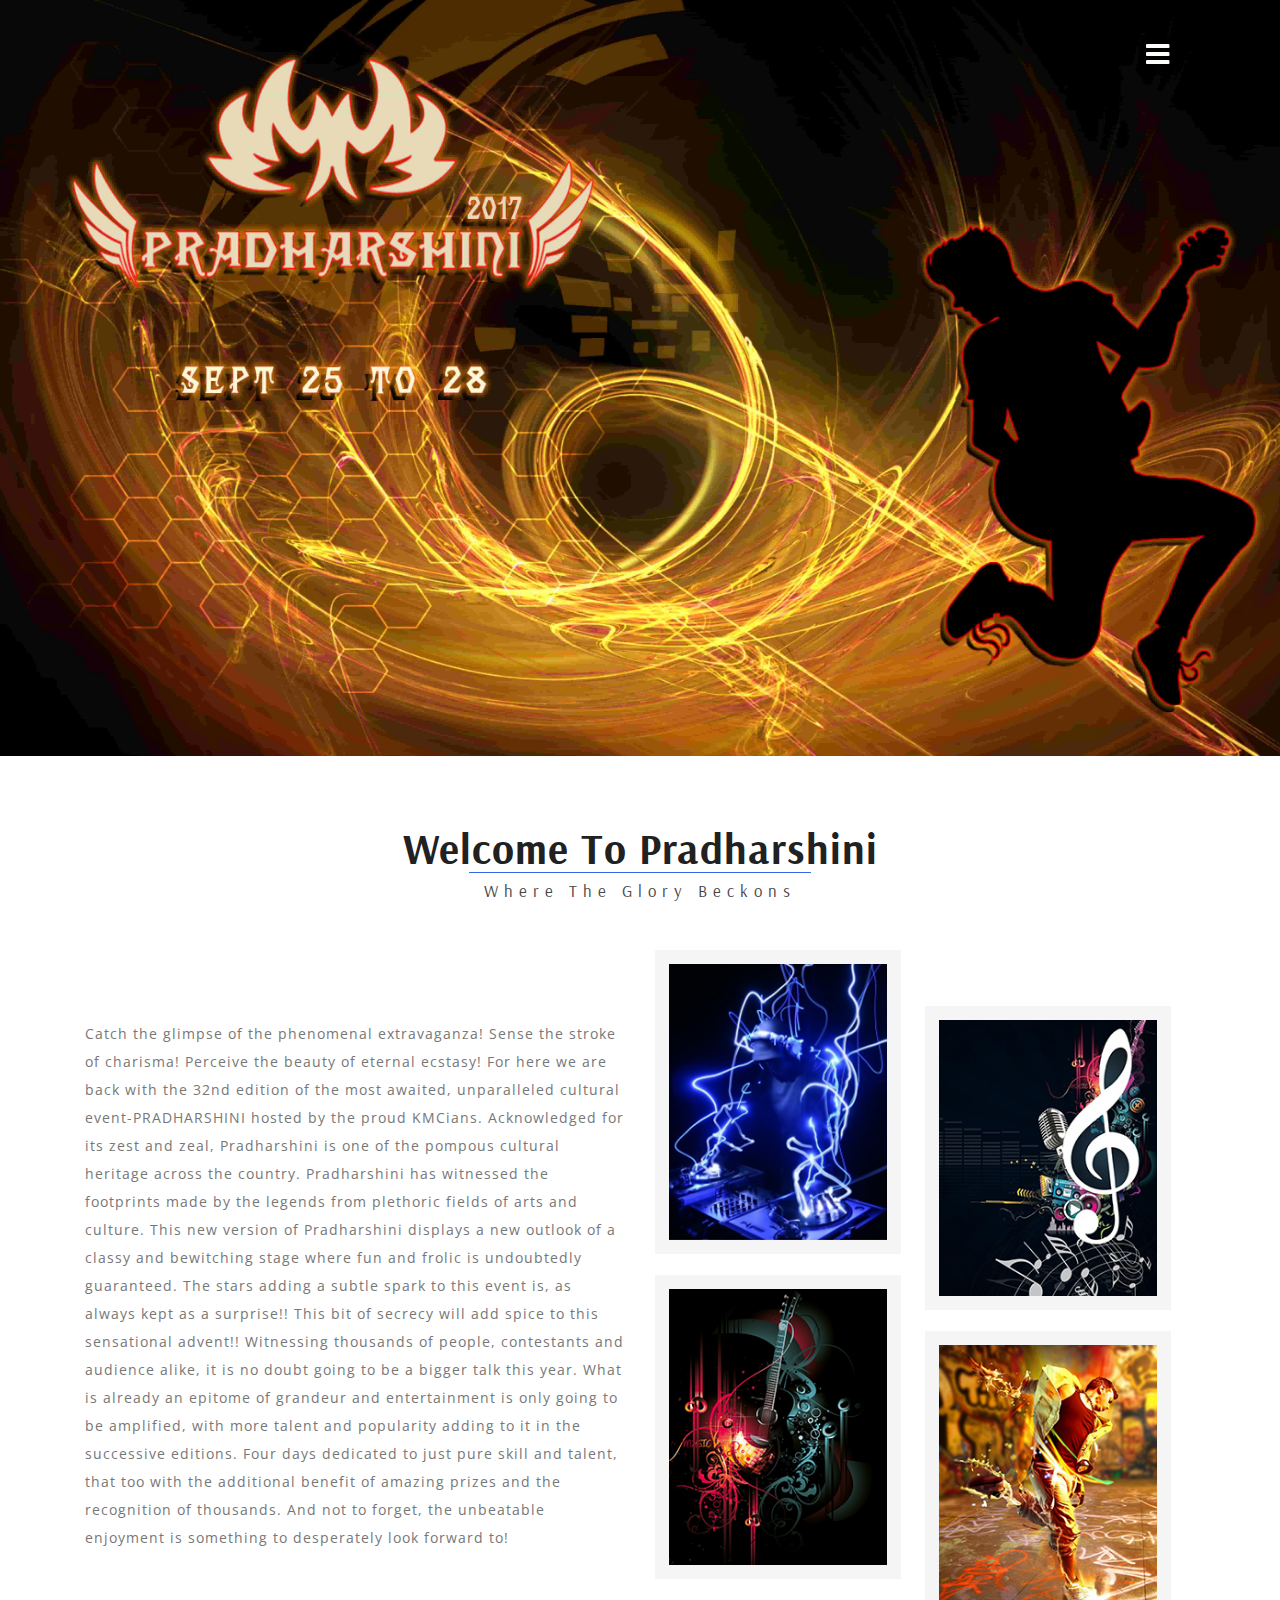
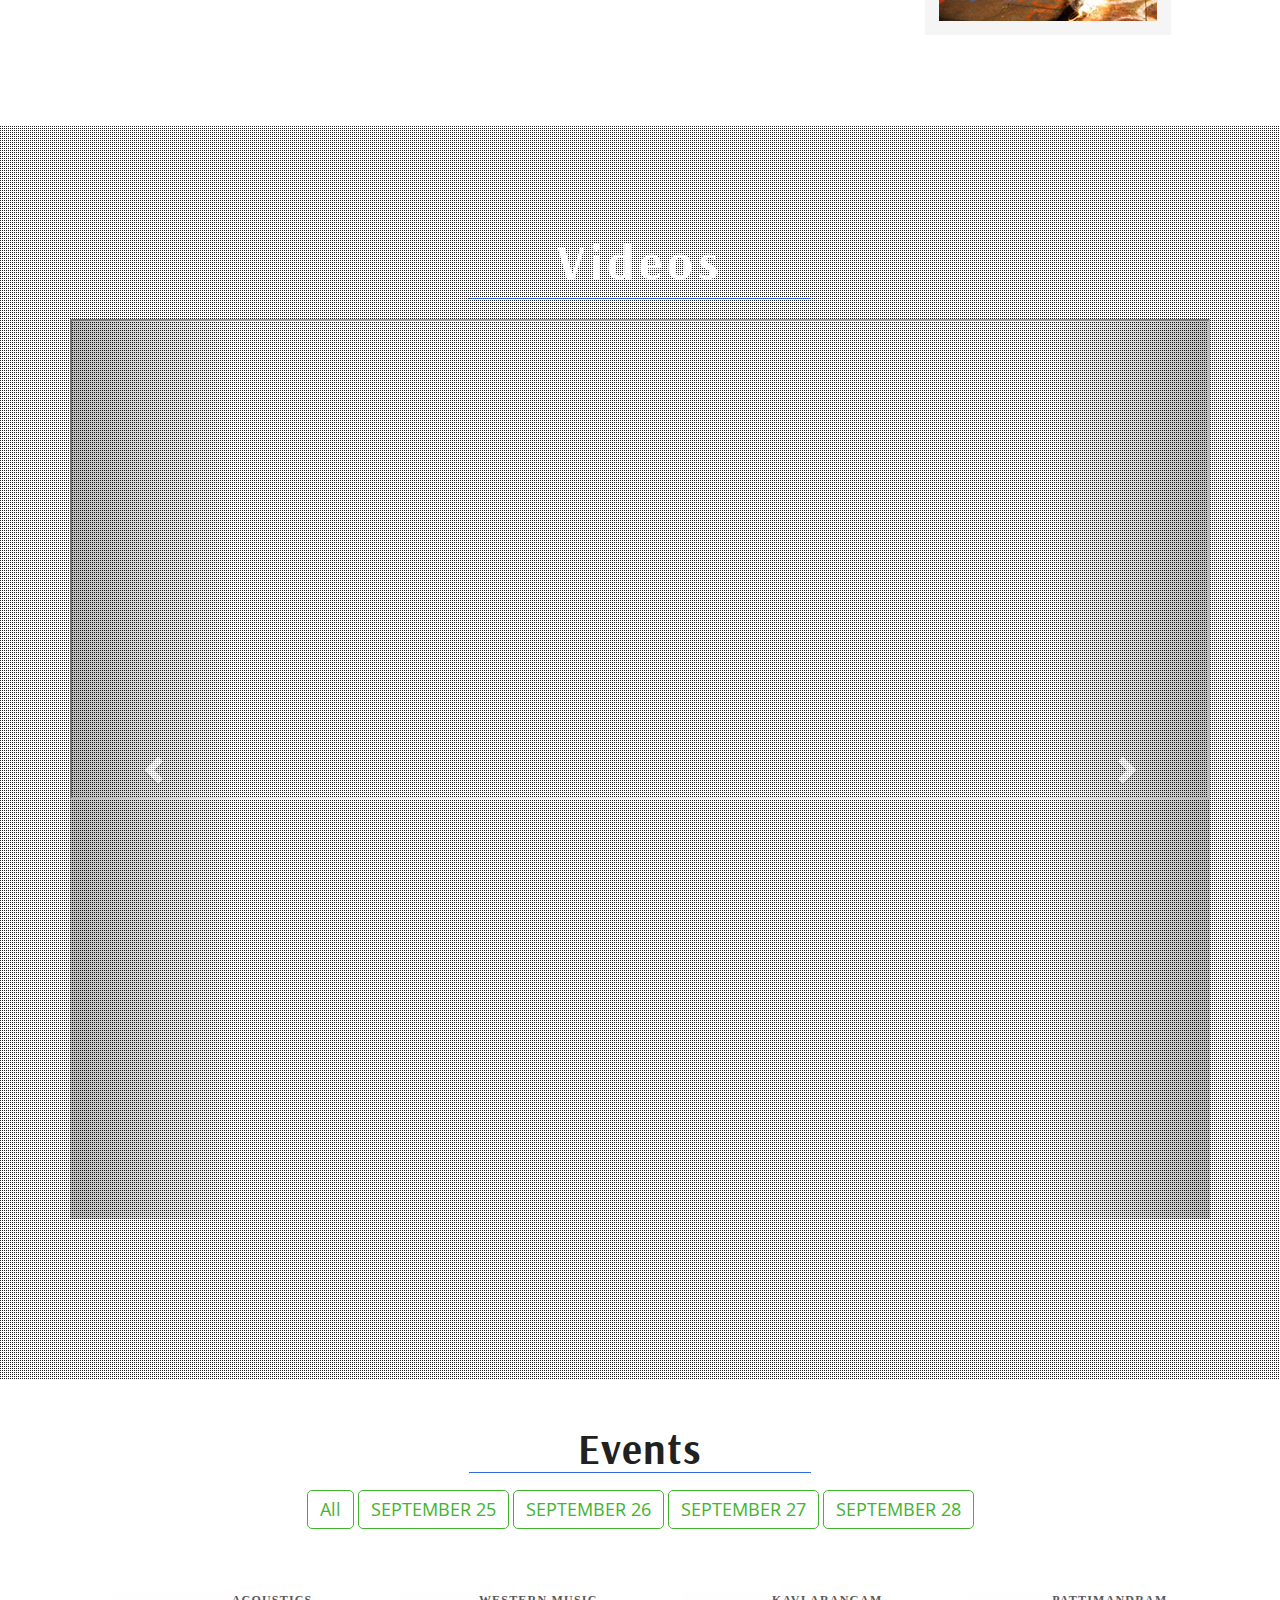
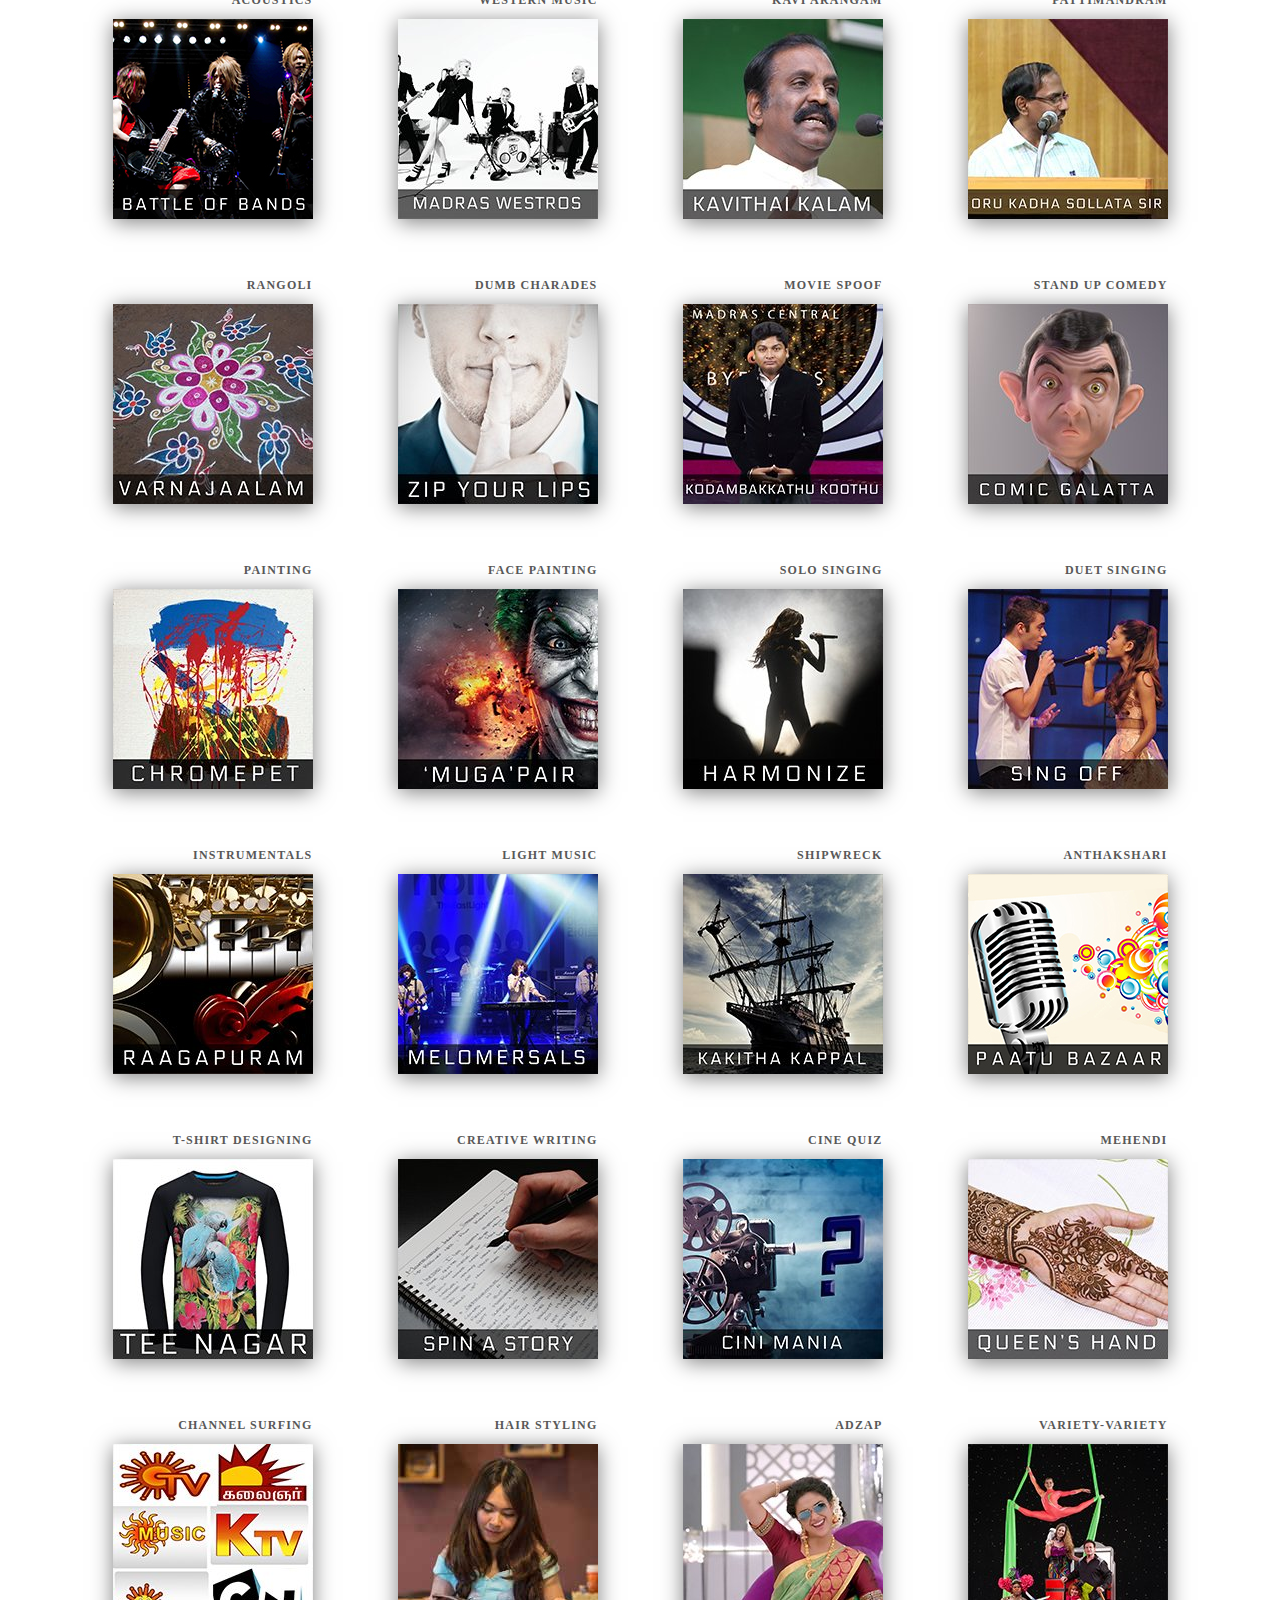
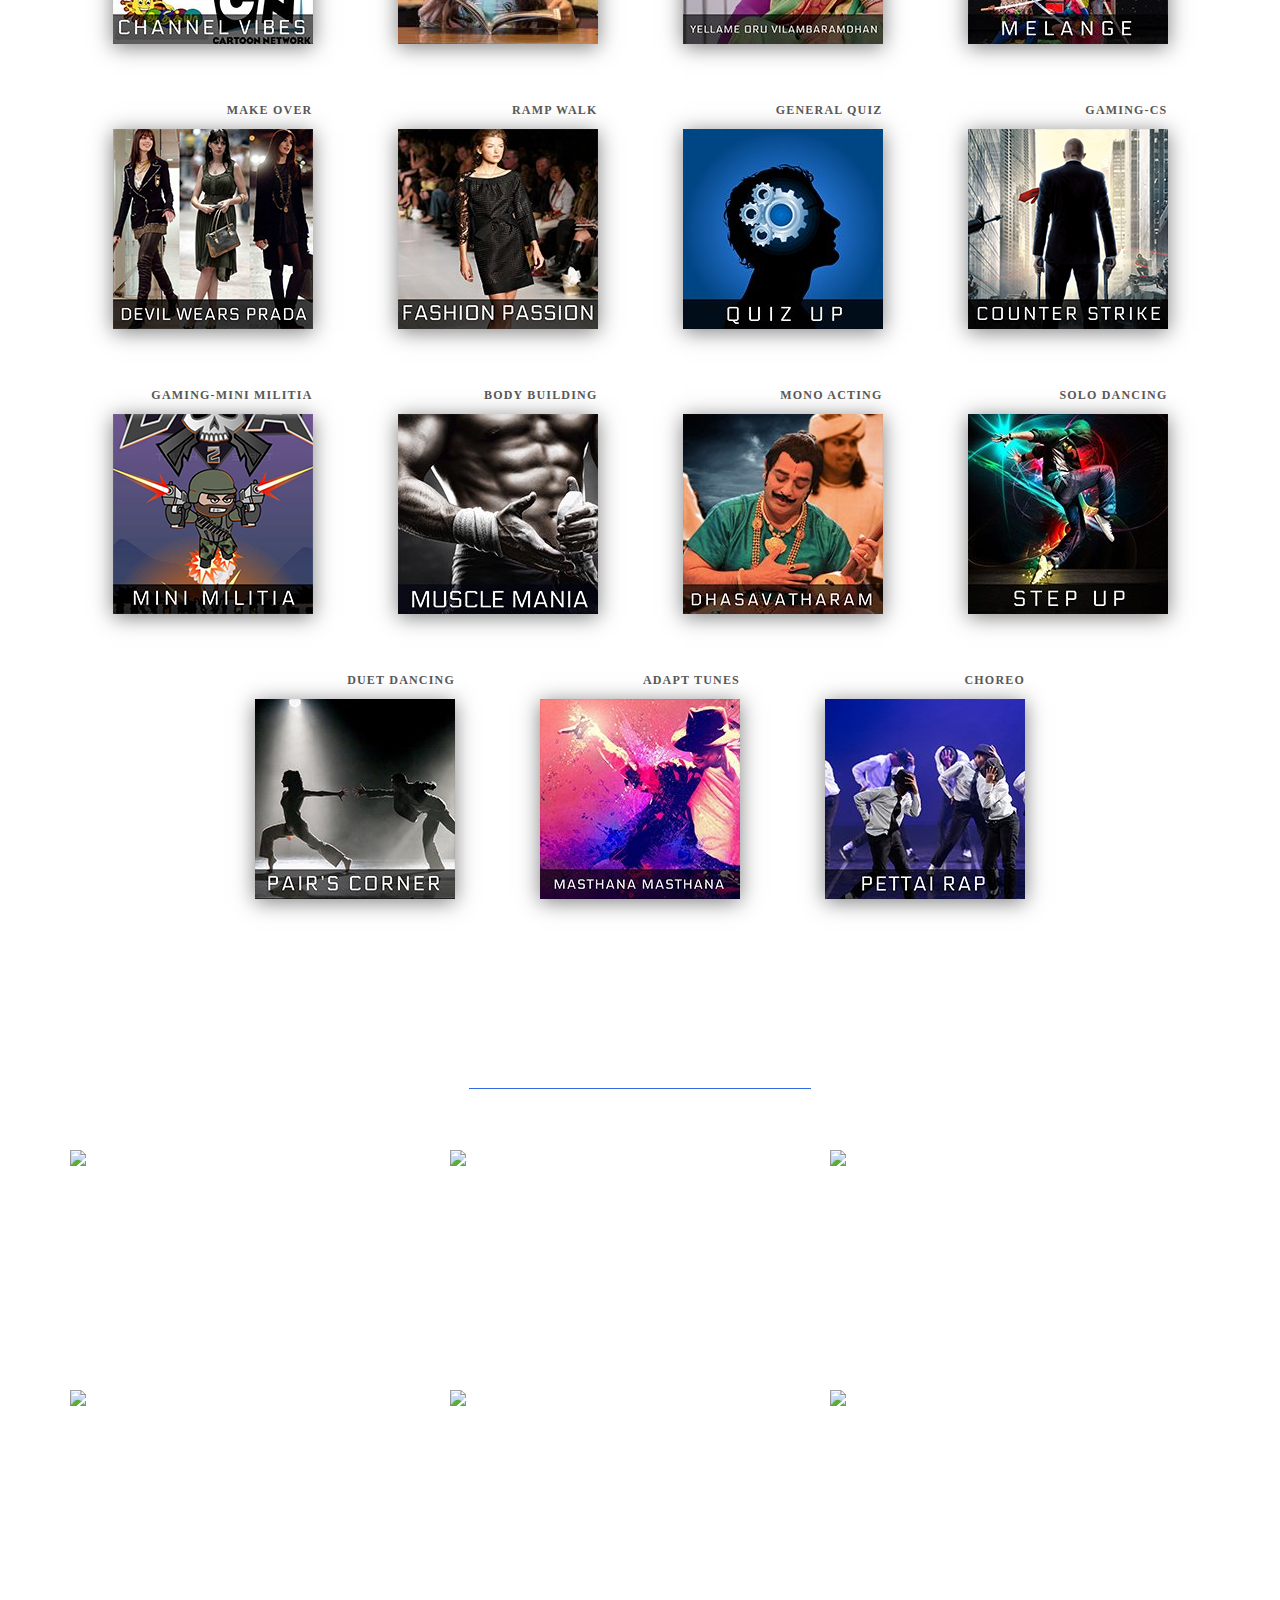
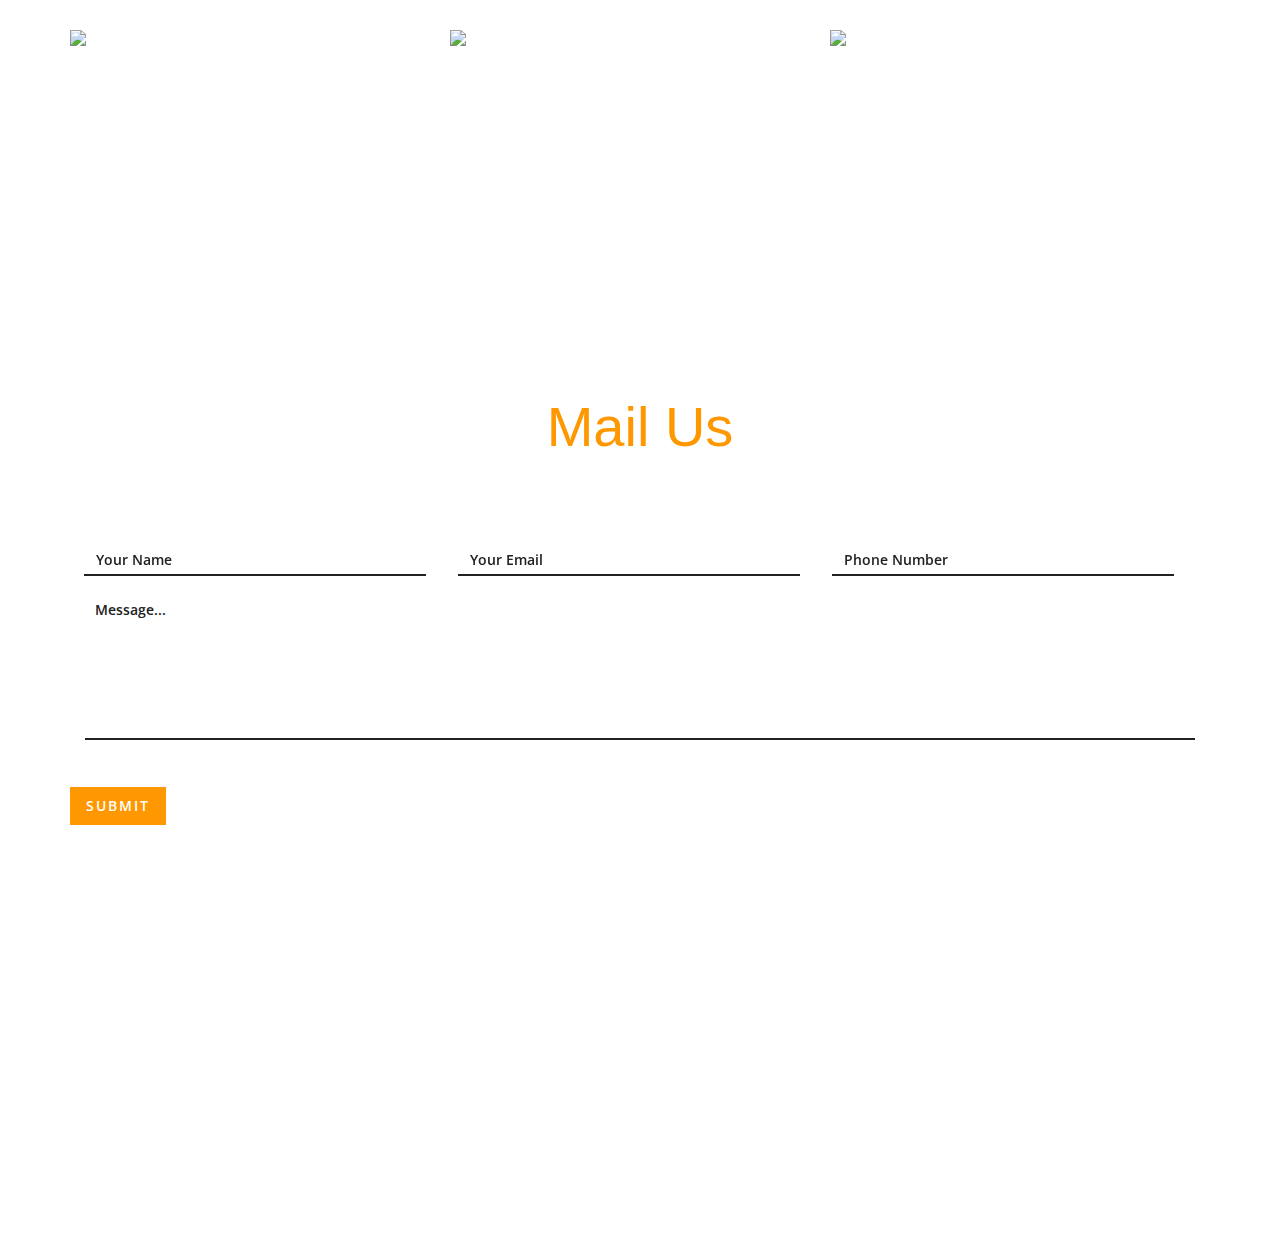
==== commit f309477c: "s" ====
--- a/web/index.html
+++ b/web/index.html
@@ -102,11 +102,11 @@
 							<div class="col-md-6 banner_bottom_left">
 								<h3></h3>
 								<p><i></i>Catch the glimpse of the phenomenal extravaganza!
-									Sense the stroke of charisma
+									Sense the stroke of charisma!
 									Perceive the beauty of eternal ecstasy!
 									For here we are back with the 32nd edition of the most awaited, unparalleled cultural
-									event-PRADHARSHINI hosted by the proud KMCians. Acknowledged for its zest and zeal ,
-									Pradharshini is one of the pompous cultural heritage across the country .Pradharshini has
+									event-PRADHARSHINI hosted by the proud KMCians. Acknowledged for its zest and zeal,
+									Pradharshini is one of the pompous cultural heritage across the country. Pradharshini has
 									witnessed the footprints made by the legends from plethoric fields of arts and culture.
 									This new version of Pradharshini displays a new outlook of a classy and bewitching stage
 									where fun and frolic is undoubtedly guaranteed. The stars adding a subtle spark to this
@@ -214,7 +214,7 @@
 		        <div class="gallery-link">
 		          <h4 class="gallery-name">5:00 PM, September 25</h4>
 		          <div class="gallery-department">ACOUSTICS</div>
-		          <img class="headshot img-responsive" src="images/port1.jpg" alt="pradharshini'17">
+		          <img class="headshot img-responsive" src="images/icon/acoustics.jpg" alt="pradharshini'17">
 
 
 		          <div class="hidden person-info-wrap">
@@ -905,7 +905,7 @@
 		        <div class="gallery-link">
 		          <h4 class="gallery-name">10:00 AM, September 27</h4>
 		          <div class="gallery-department">ANTHAKSHARI</div>
-		          <img class="headshot img-responsive" src="images/port1.jpg" alt="pradharshini'17">
+		          <img class="headshot img-responsive" src="images/icon/anthakshari.jpg" alt="pradharshini'17">
 
 		          <div class="hidden person-info-wrap">
 		            <ul class="person-info">
@@ -916,7 +916,7 @@
 		                <h3>RULES</h3>
 		                <br>
 		                <ul>
-		                  <li>A TEAM CONSISTING TWO MEMBERS MUST TAKE PART IN THE PRELIMINARY ROUND FROM WHICH TOP 6 TEAMS WILL BE SELECTED FOR THE FINALS.</li>
+		                  <li>A TEAM CONSISTING 3 MEMBERS MUST TAKE PART IN THE PRELIMINARY ROUND FROM WHICH TOP 6 TEAMS WILL BE SELECTED FOR THE FINALS.</li>
 		                  <li>ONLY TAMIL SONGS ARE ALLOWED.</li>
 		                  <li>THE WINNERS WILL BE DECIDED BASED ON THE TOTAL POINTS AWARDED IN THE FINALS.</li>
 		                  <li> ORGANISERS DECISION WILL BE FINAL.</li>
@@ -1262,7 +1262,7 @@
 		        <div class="gallery-link">
 		          <h4 class="gallery-name">5:00 PM, September 27</h4>
 		          <div class="gallery-department">MAKE OVER</div>
-		          <img class="headshot img-responsive" src="images/port1.jpg" alt="pradharshini'17">
+		          <img class="headshot img-responsive" src="images/icon/make%20over.jpg" alt="pradharshini'17">
 
 		          <div class="hidden person-info-wrap">
 		            <ul class="person-info">
@@ -1402,7 +1402,7 @@
 		        <div class="gallery-link">
 		          <h4 class="gallery-name">10:00 AM, September 28</h4>
 		          <div class="gallery-department">GAMING-CS</div>
-		          <img class="headshot img-responsive" src="images/icon/Gaming.jpg" alt="pradharshini'17">
+		          <img class="headshot img-responsive" src="images/icon/counter%20strike.jpg" alt="pradharshini'17">
 
 		          <div class="hidden person-info-wrap">
 		            <ul class="person-info">
@@ -1442,7 +1442,7 @@
 		        <div class="gallery-link">
 		          <h4 class="gallery-name">10:00 AM, September 28</h4>
 		          <div class="gallery-department">GAMING-Mini Militia</div>
-		          <img class="headshot img-responsive" src="images/icon/Gaming.jpg" alt="pradharshini'17">
+		          <img class="headshot img-responsive" src="images/icon/mini%20militia.jpg" alt="pradharshini'17">
 
 		          <div class="hidden person-info-wrap">
 		            <ul class="person-info">
@@ -1590,7 +1590,7 @@
 		                <br>
 		                <ul>
 		                  <li>VIGNESH : 9688024626</li>
-		                  <li>SWAPANTHI:</li>
+		                  <li>SWAPANTHI: 9444658698</li>
 		                </ul>
 		              </li>
 		            </ul>
--- a/web/css/style.css
+++ b/web/css/style.css
@@ -410,7 +410,7 @@
 /*-- //banner --*/
 /*-- banner-text --*/
 .banner-text{
-    background: url(https://images3.alphacoders.com/675/675273.jpg)no-repeat center;
+    background: url(../images/scrolling.jpg)no-repeat center;
        background-attachment: fixed;
     background-size: cover;
     -webkit-background-size: cover;
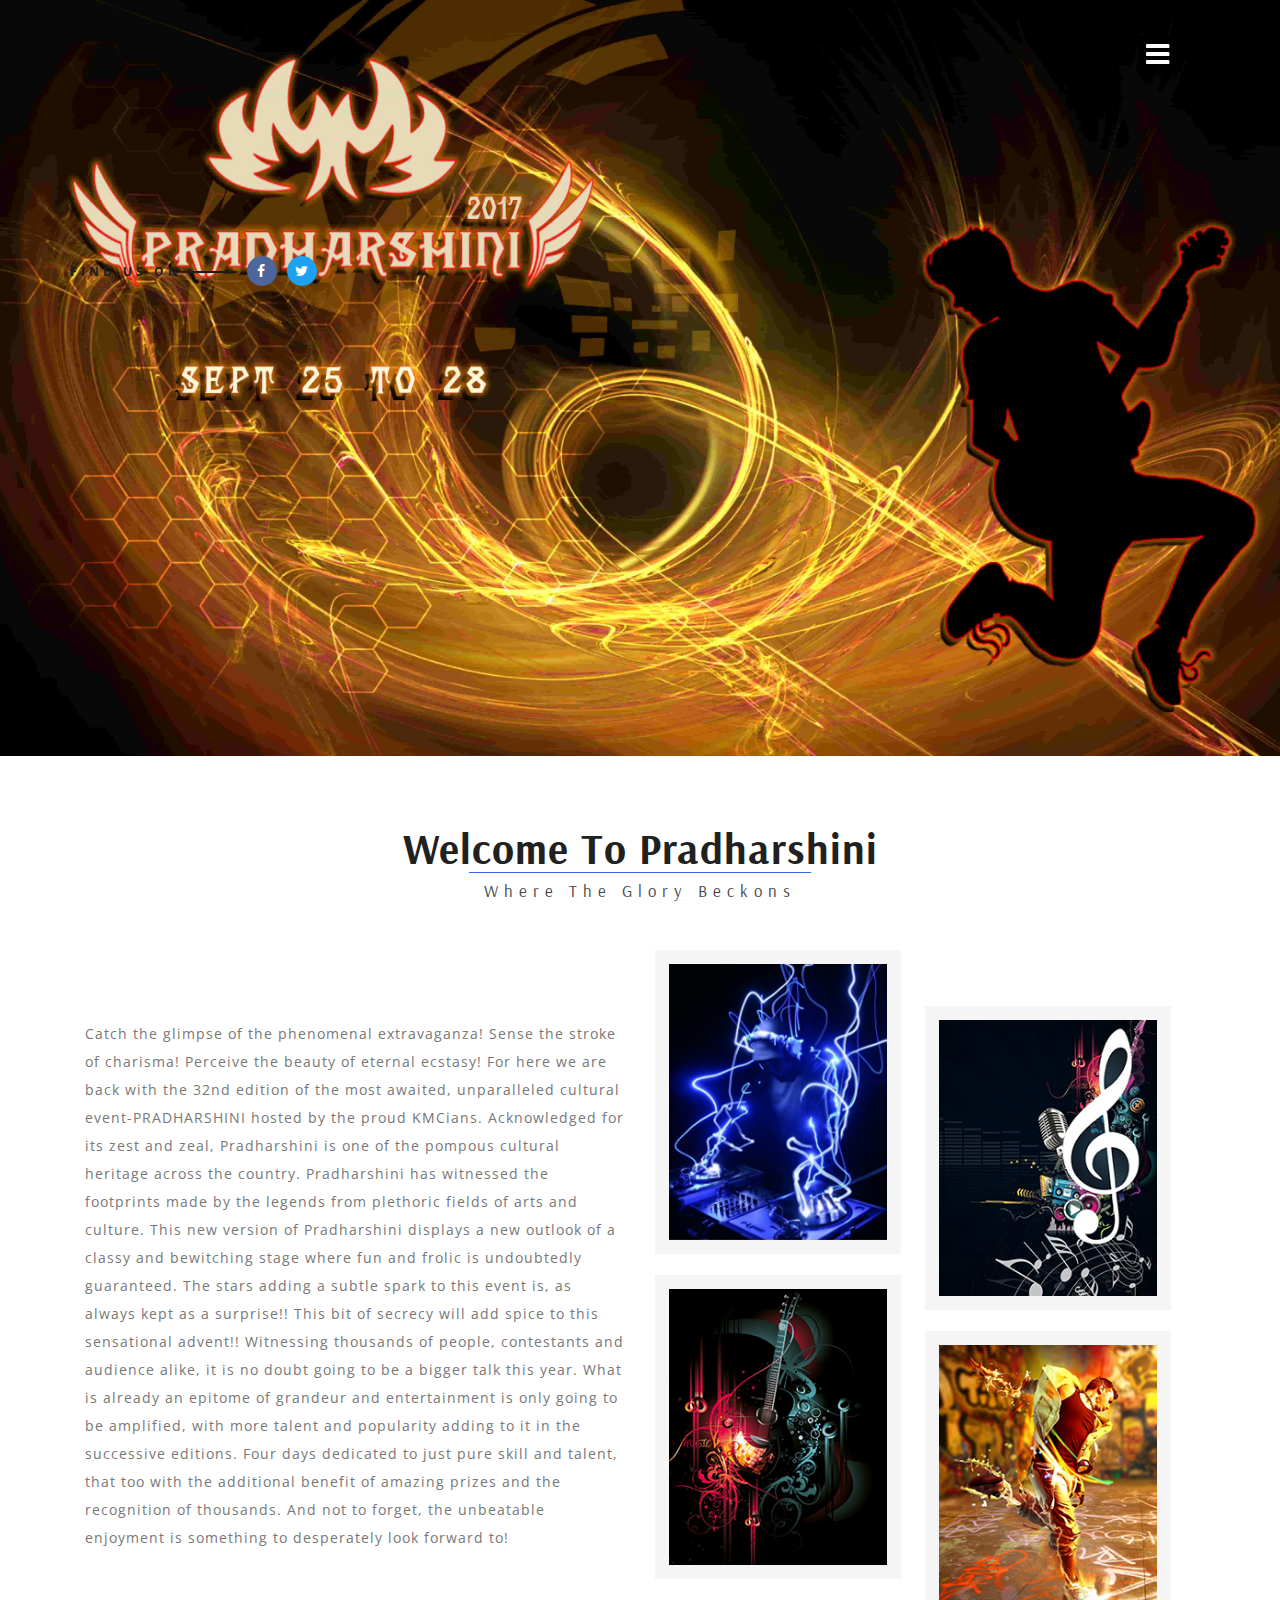
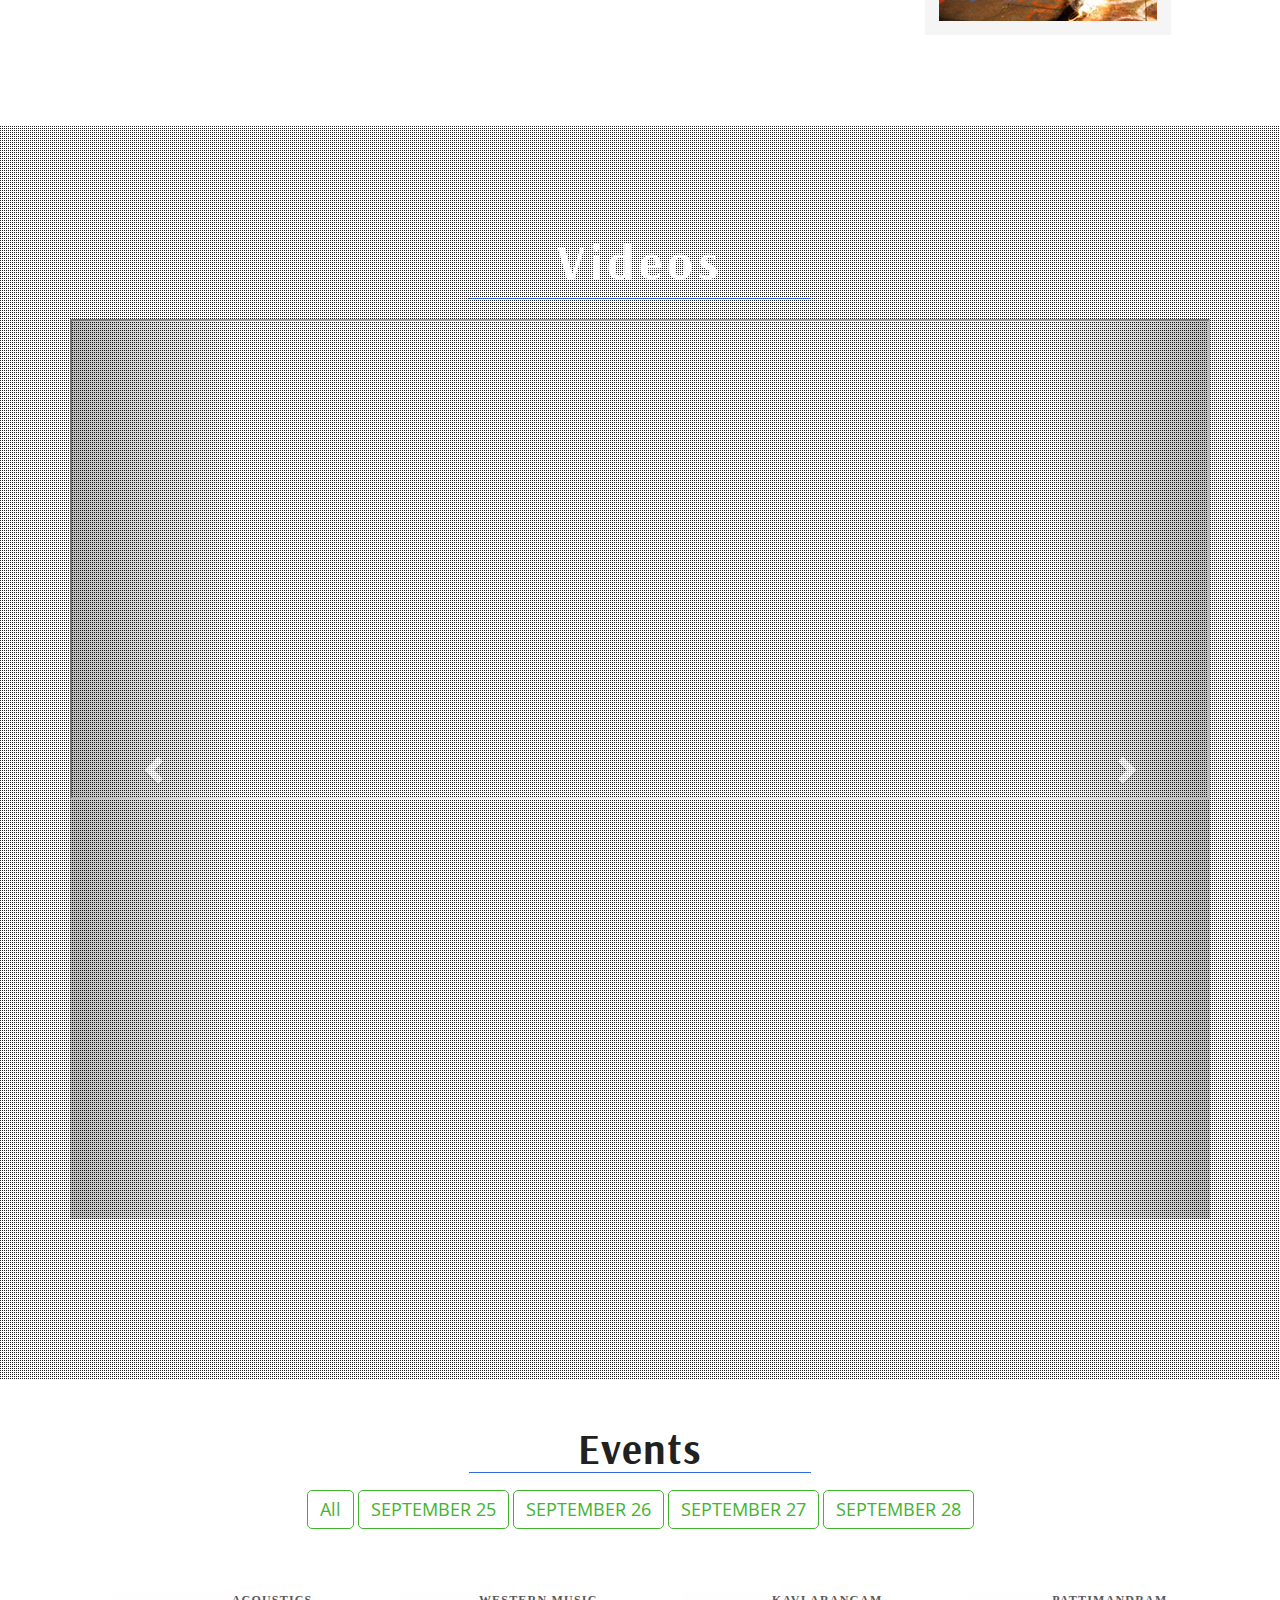
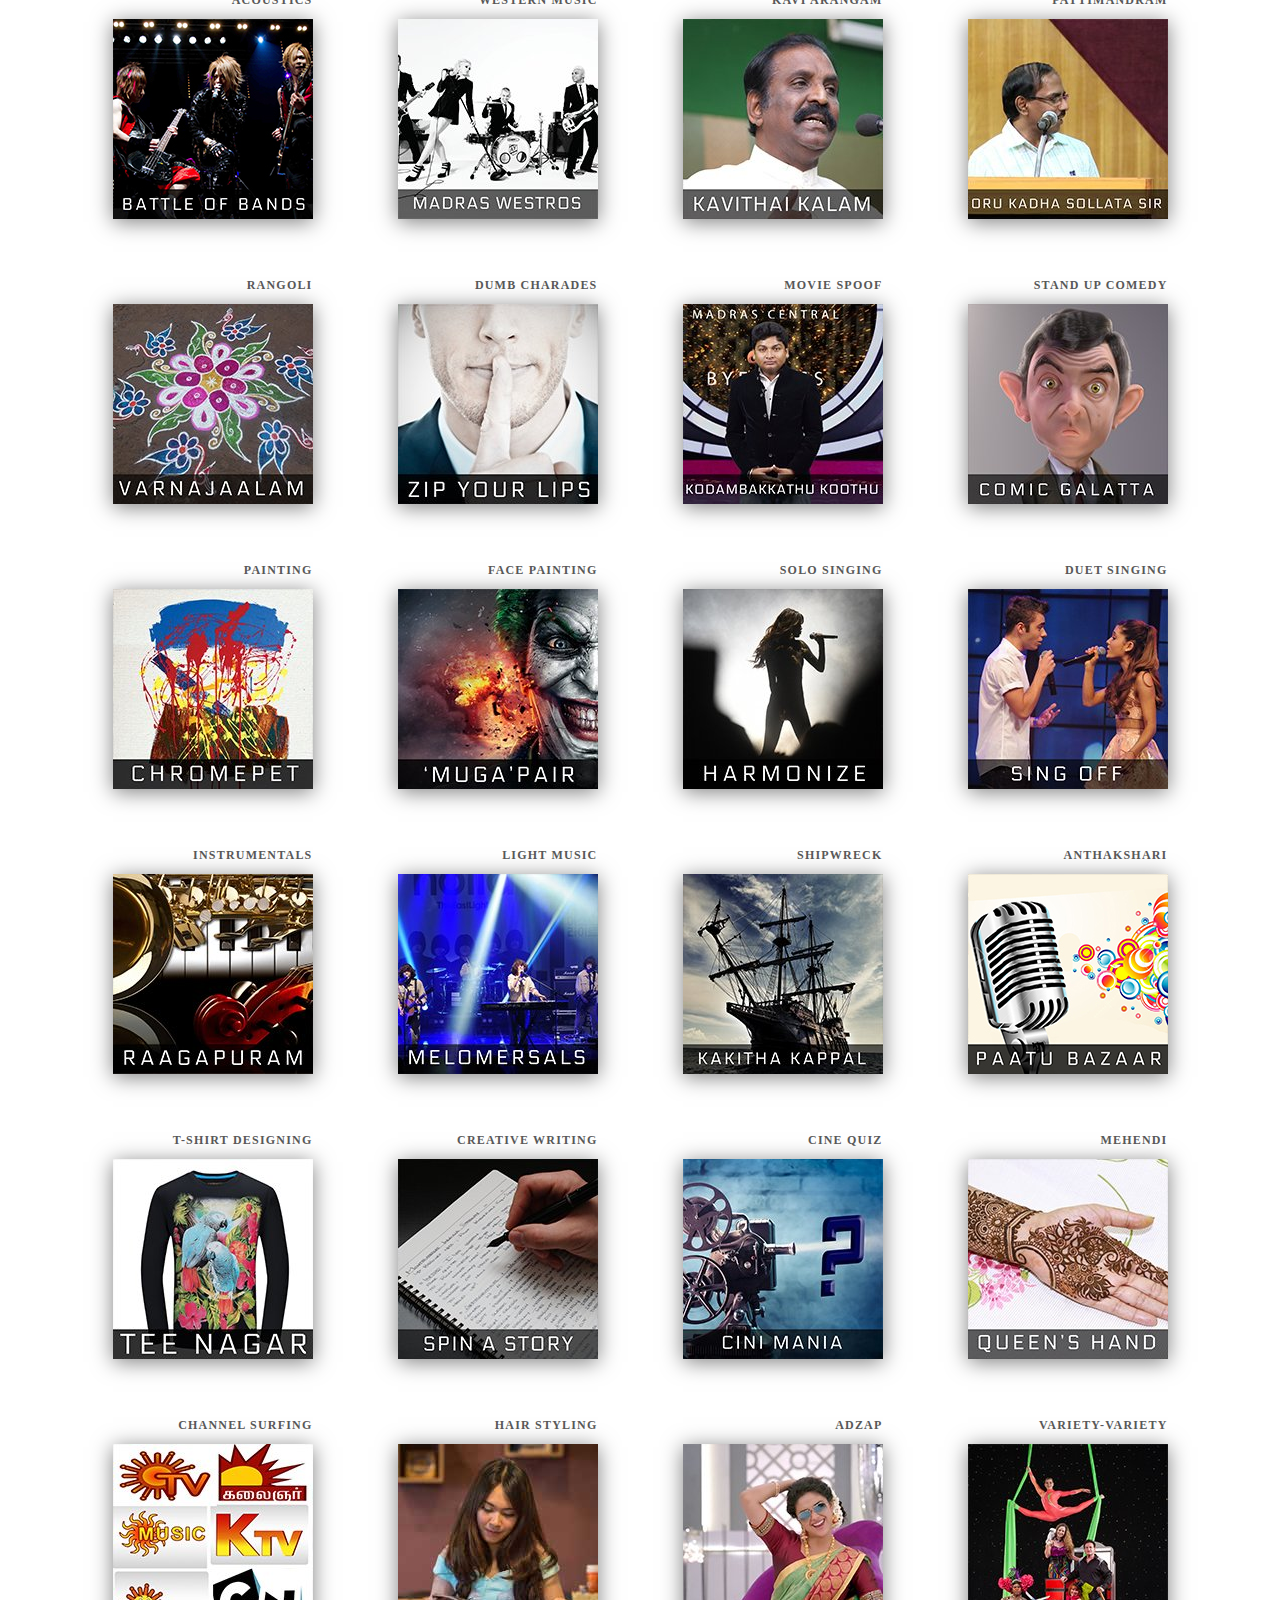
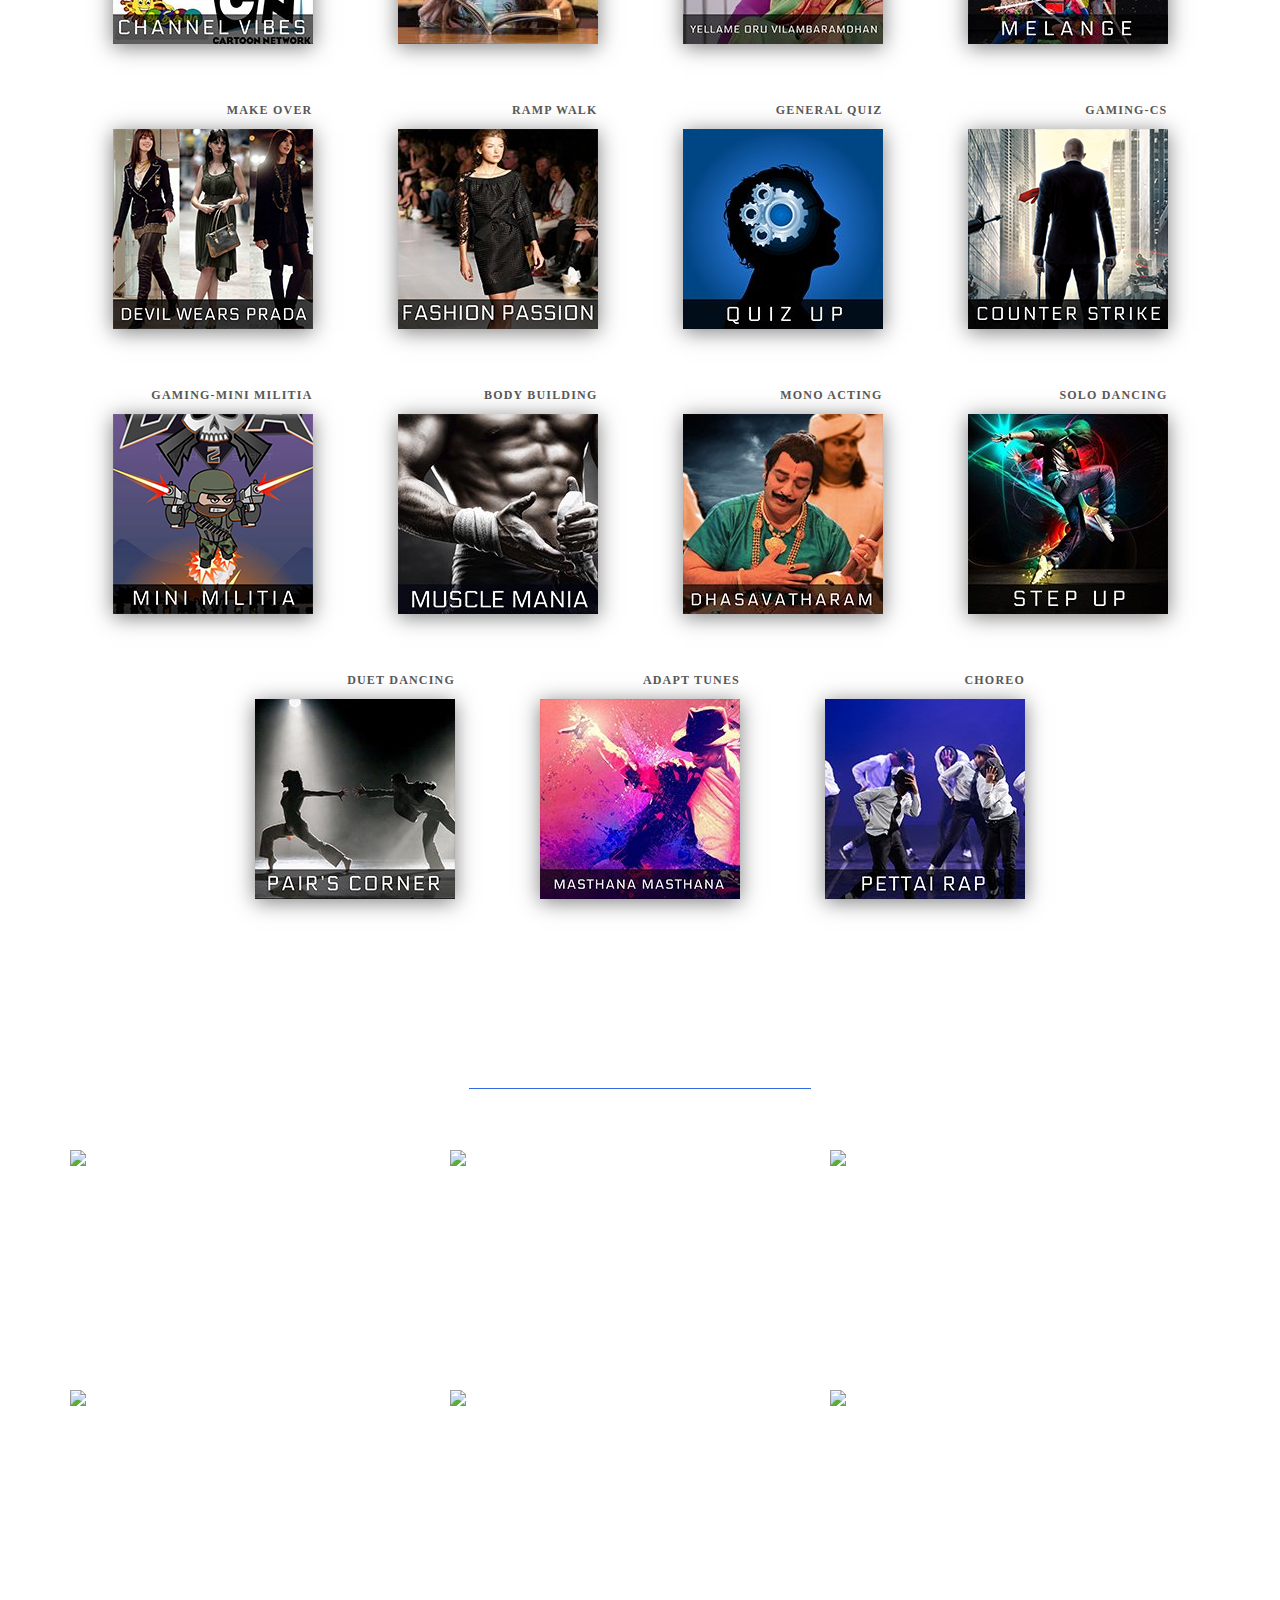
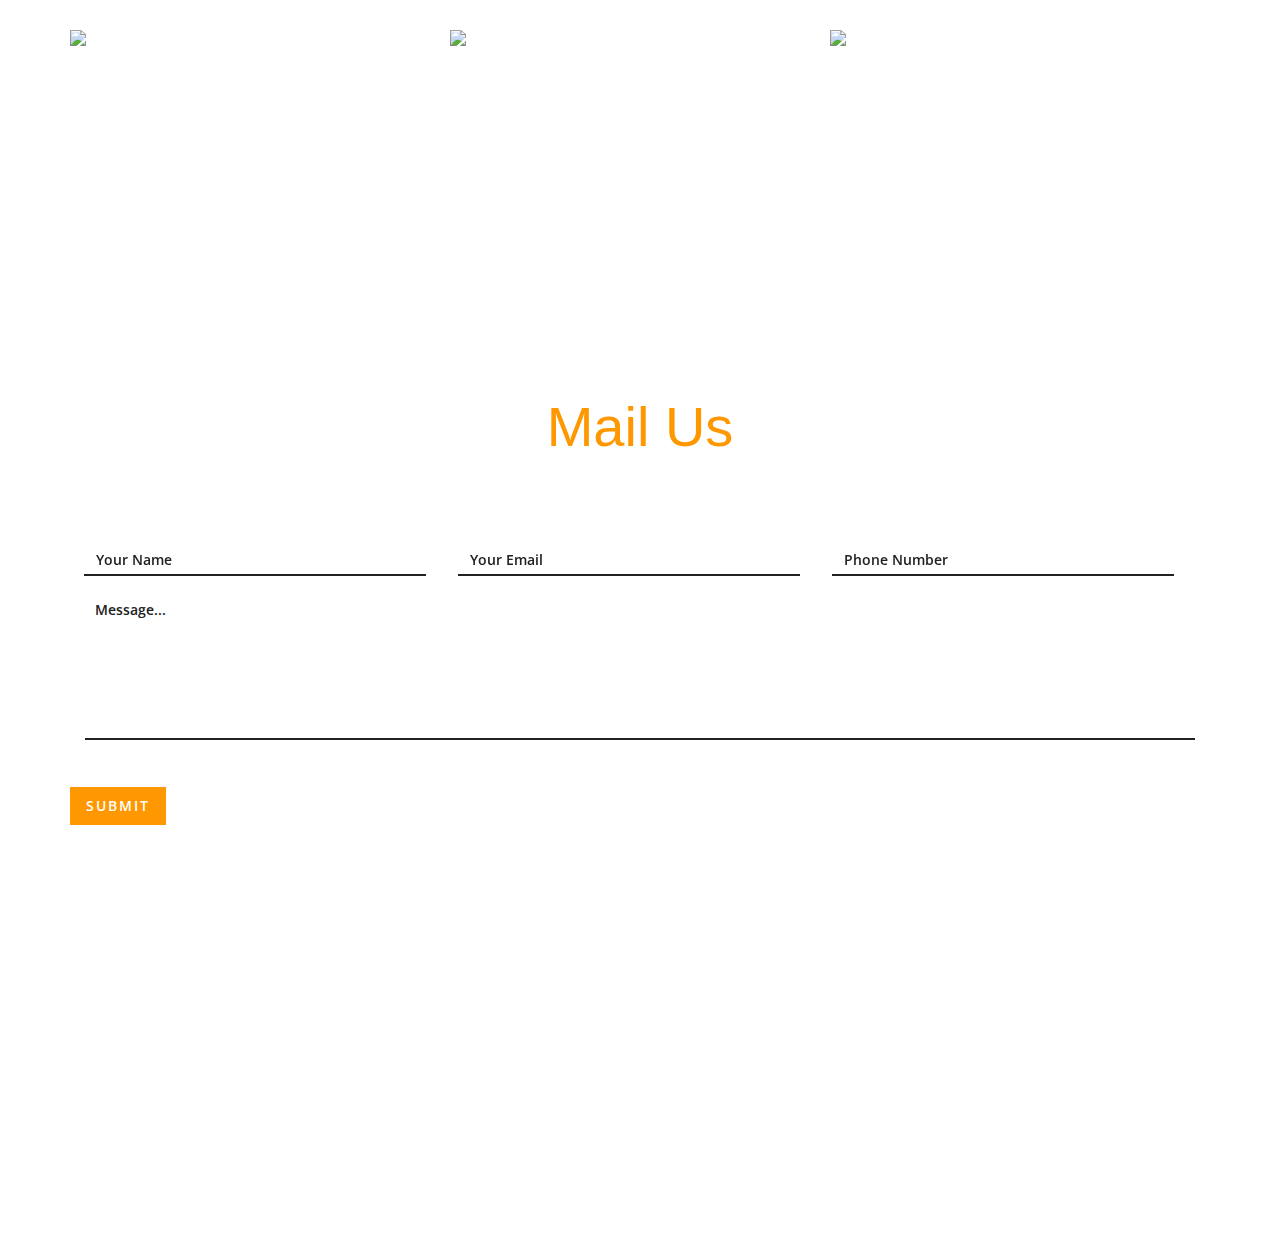
==== commit 20510051: "s" ====
--- a/web/index.html
+++ b/web/index.html
@@ -72,20 +72,18 @@
 					 </div>
 
 				<!-- banner-text -->
-				<!--		<div class="agileits-banner-info">
+						<div class="agileits-banner-info">
 								<p class="w3_text"></p>
 									<h3 class="w3ls_agile">
 										</h3>
 								<div class="w3_agileits_social_media ">
 									<ul class="social-icons3">
-											<li class="agileinfo_share">Share On</li>
-											<li><a href="#" class="wthree_facebook"> <i class="fa fa-facebook" aria-hidden="true"></i></a></li>
-											<li><a href="#" class="wthree_twitter"><i class="fa fa-twitter" aria-hidden="true"></i></a></li>
-											<li><a href="#" class="wthree_dribbble"><i class="fa fa-dribbble" aria-hidden="true"></i></a></li>
-											<li><a href="#" class="wthree_rss"><i class="fa fa-rss"></i></a></li>
+											<li class="agileinfo_share">Find us on</li>
+											<li><a href="https://www.facebook.com/pradharshini" target="_blank" class="wthree_facebook"> <i class="fa fa-facebook" aria-hidden="true"></i></a></li>
+											<li><a href="https://twitter.com/kmcpradharshini" target="_blank" class="wthree_twitter"><i class="fa fa-twitter" aria-hidden="true"></i></a></li>
 									</ul>
 								</div>
-						</div> -->
+						</div>
 						<!--banner Slider starts Here-->
 
 
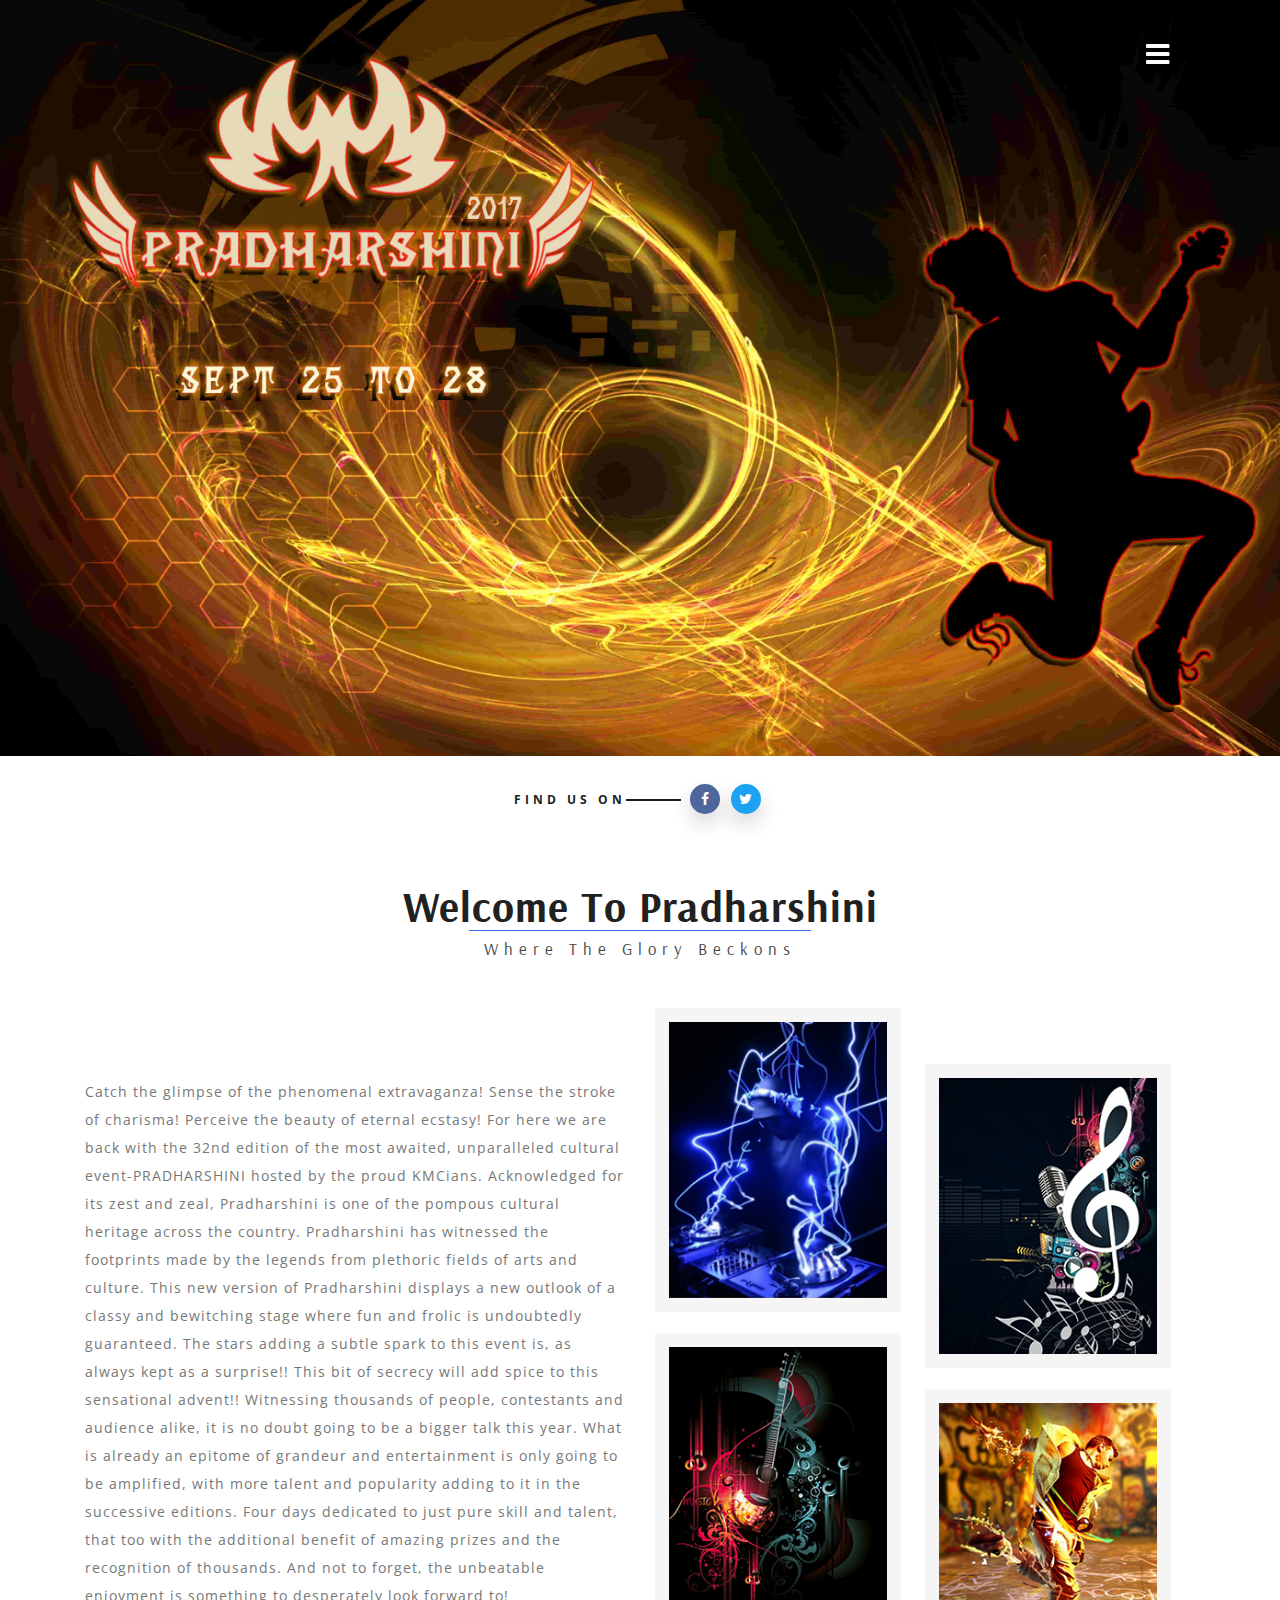
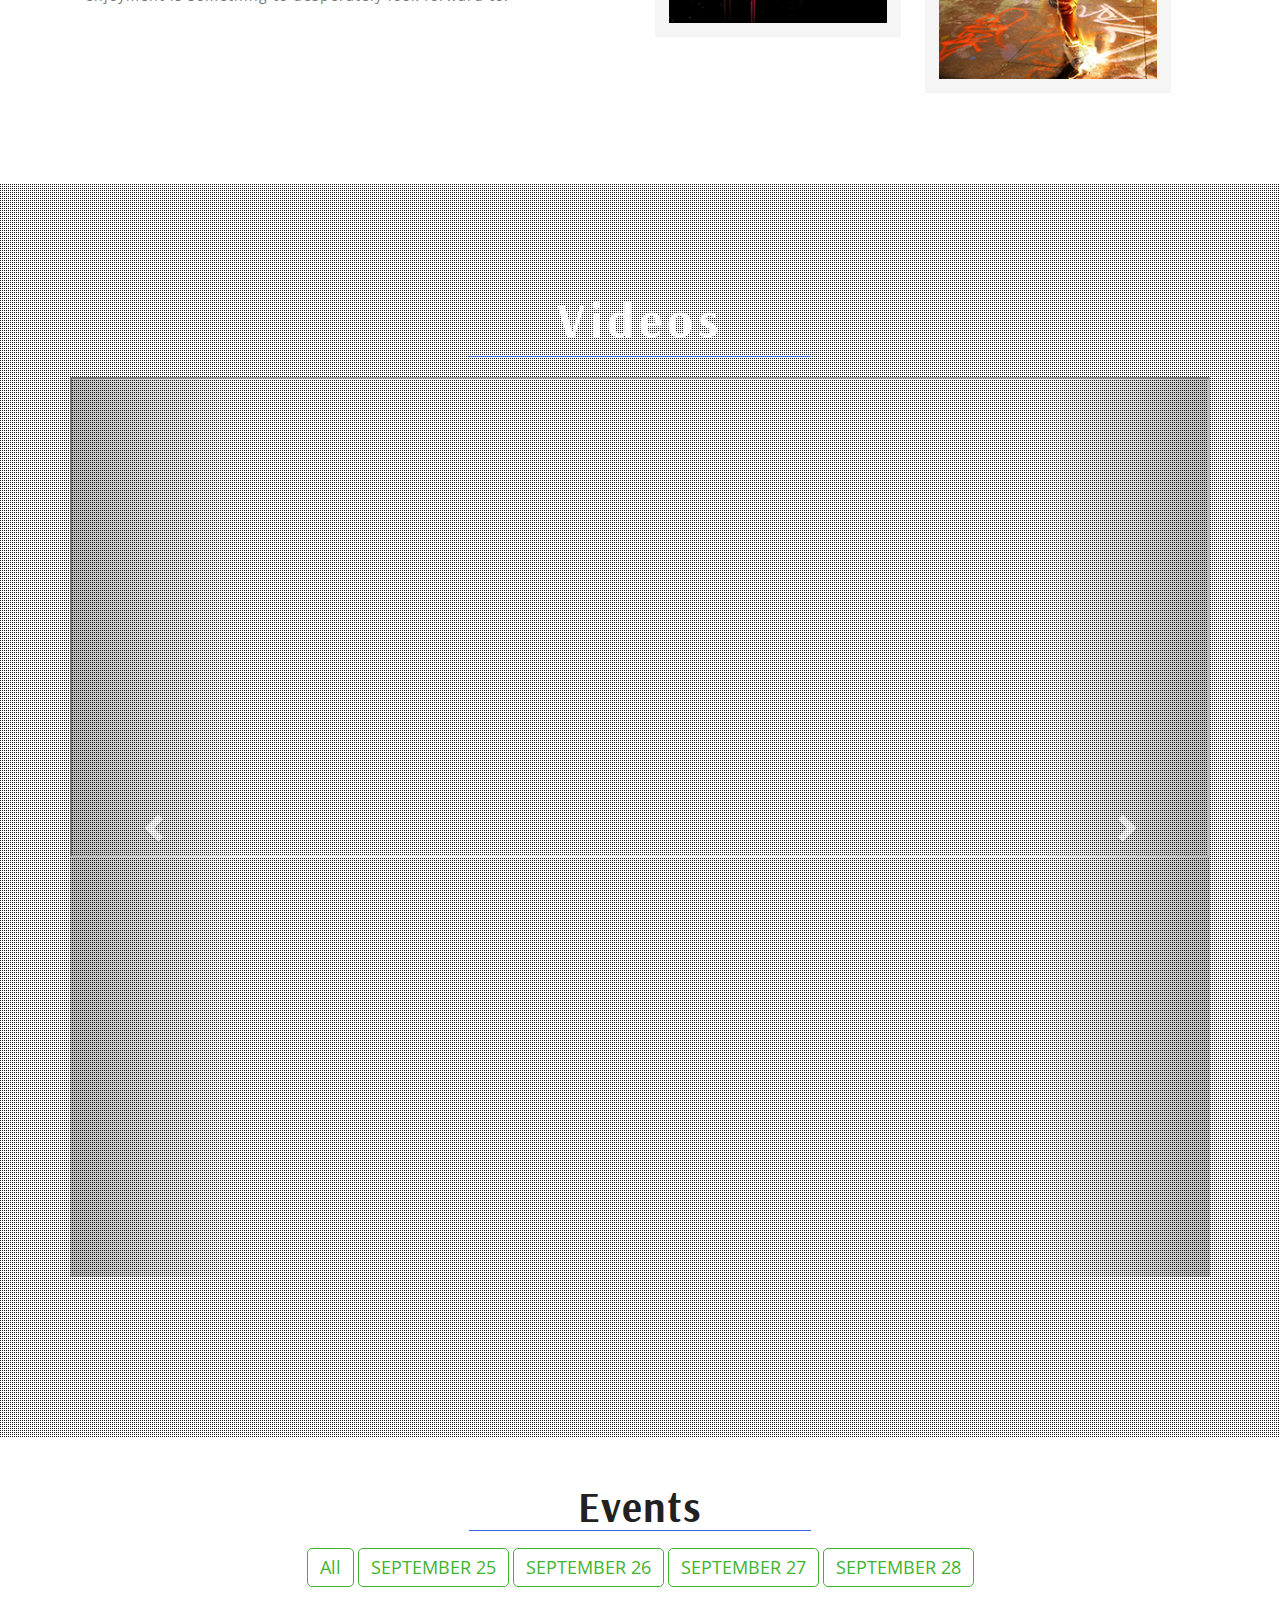
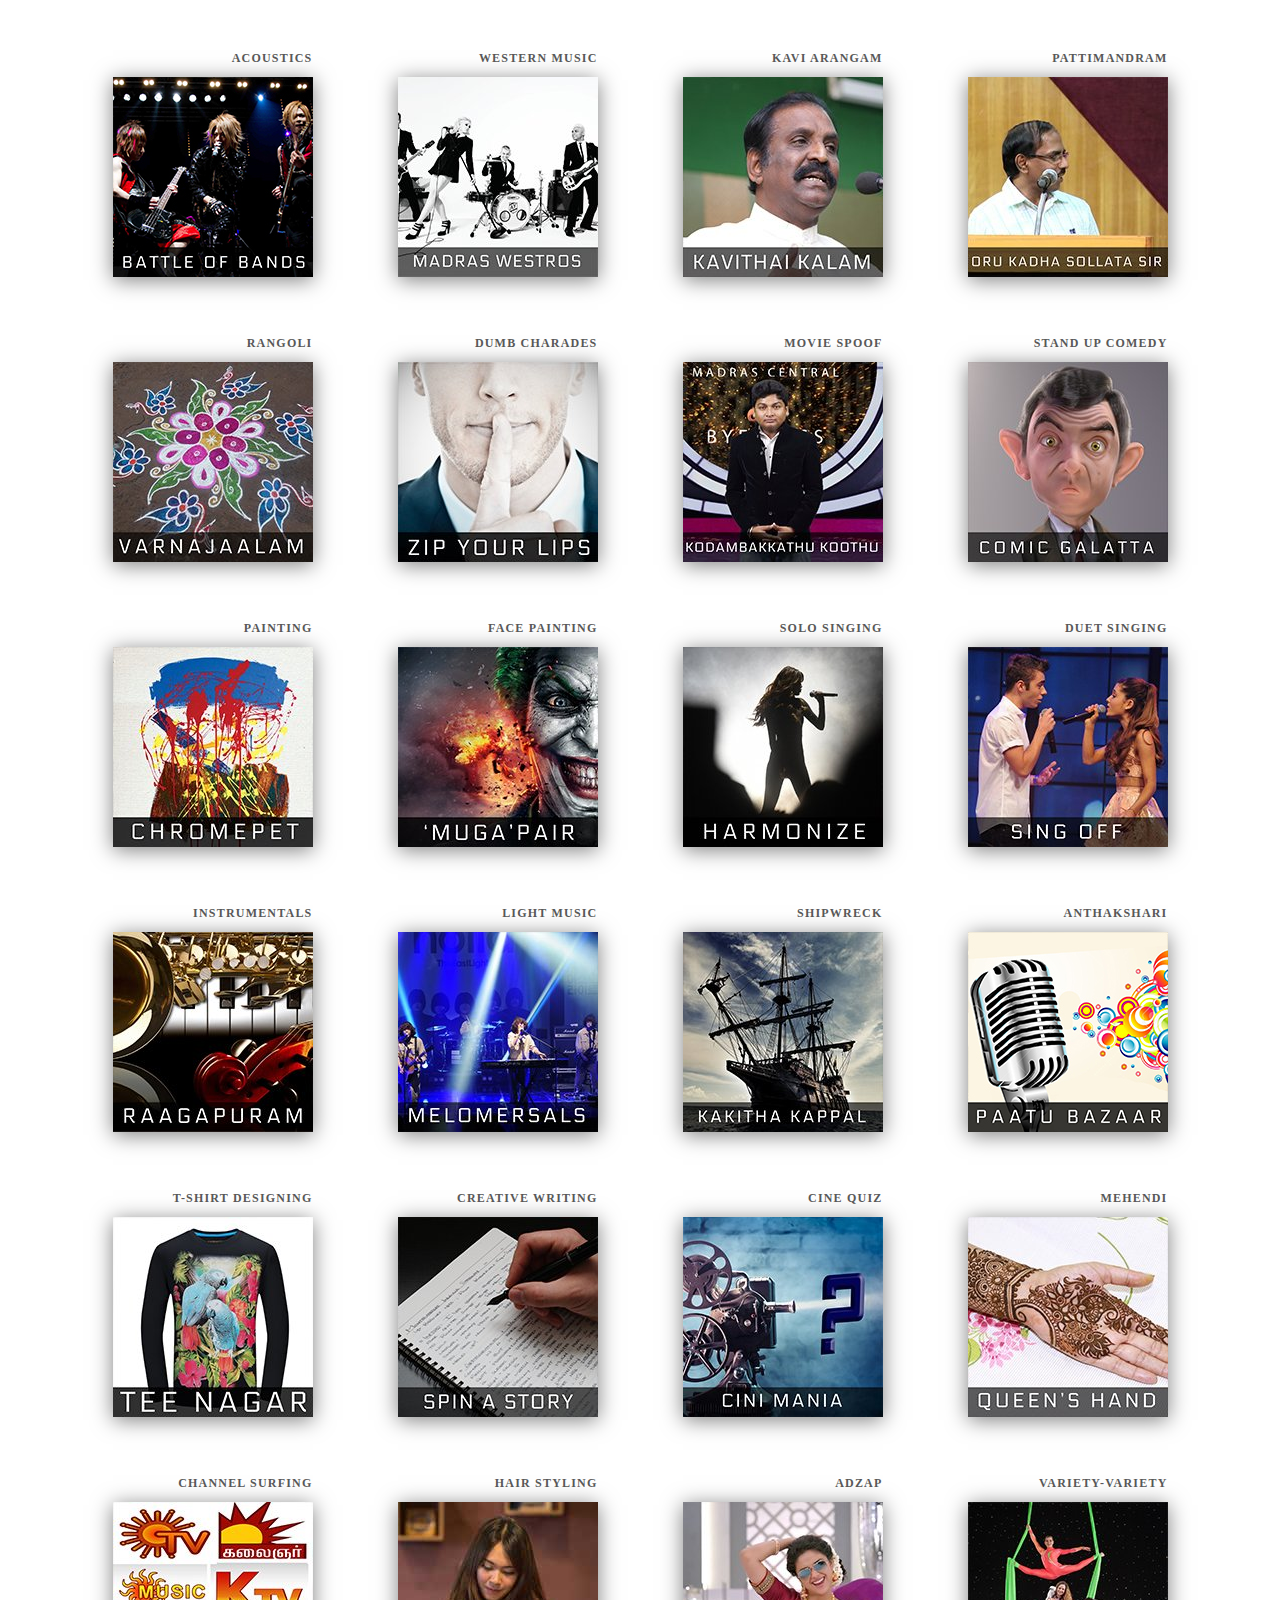
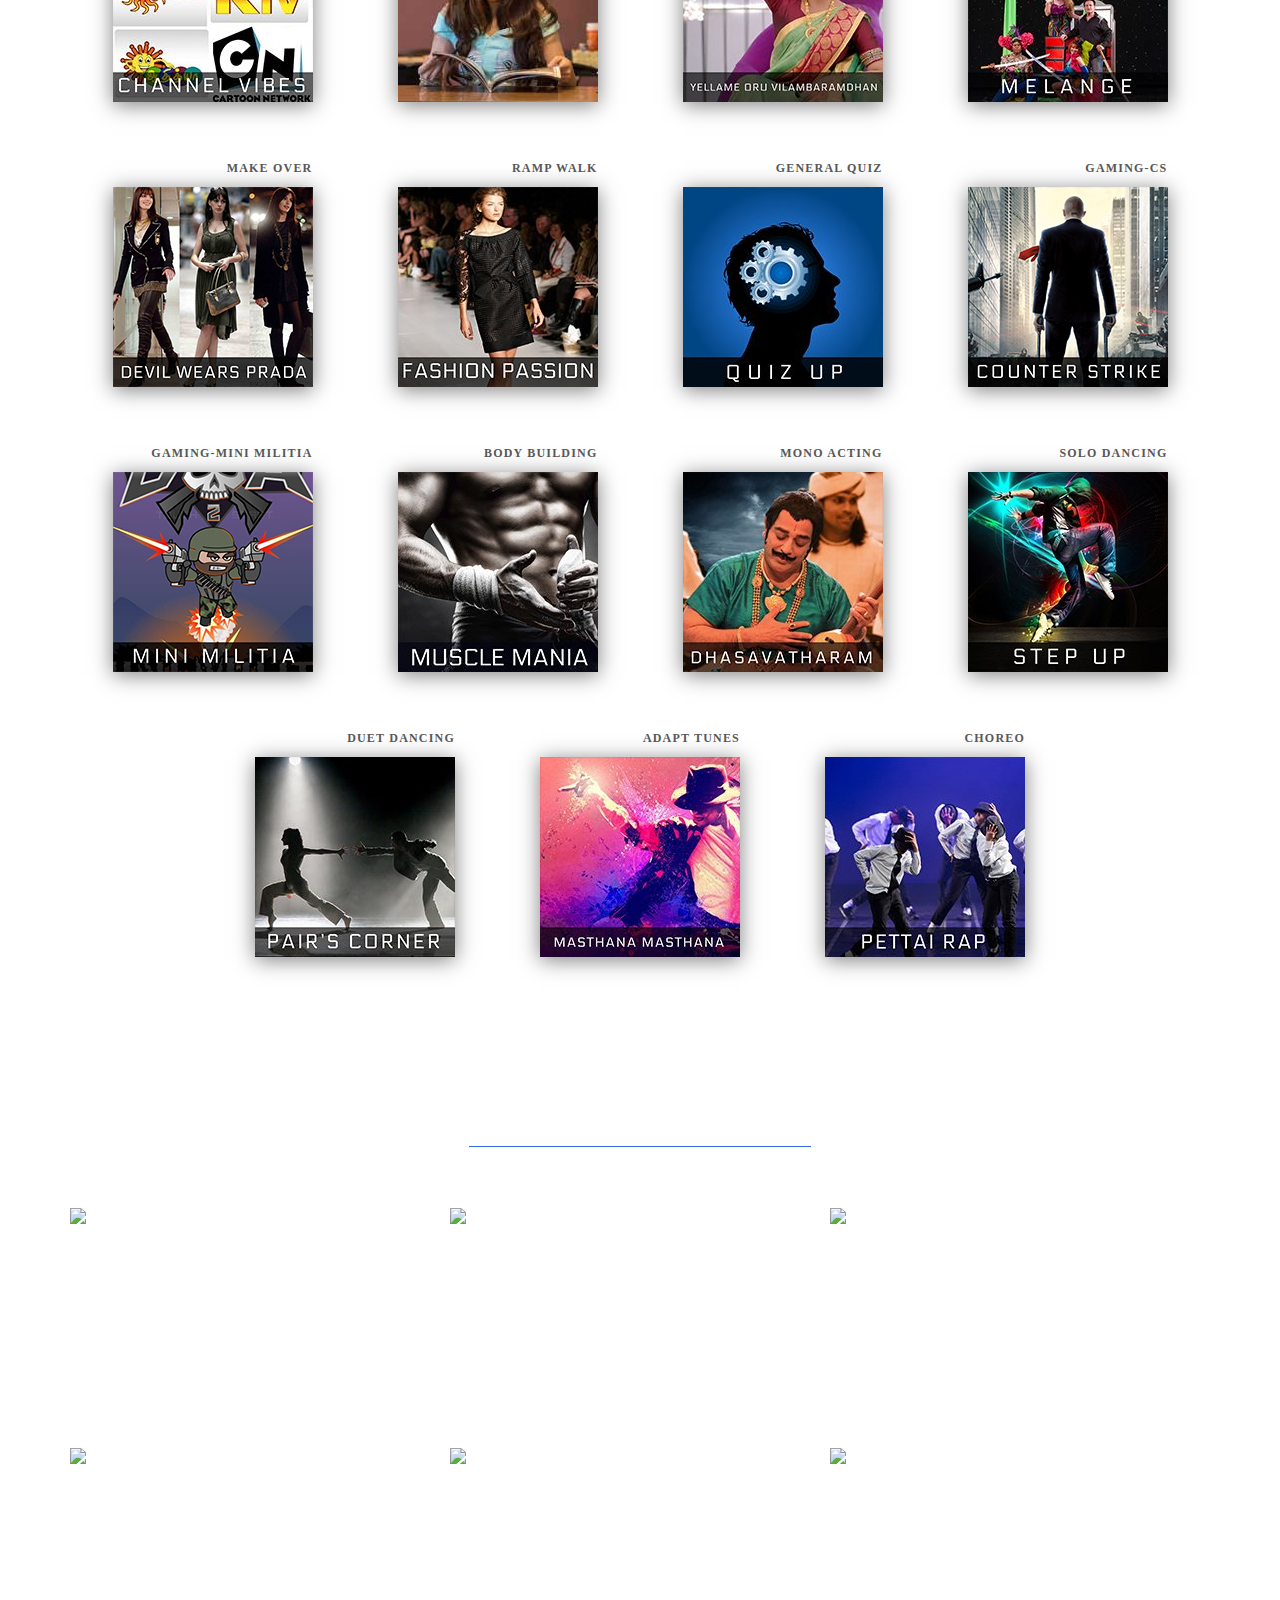
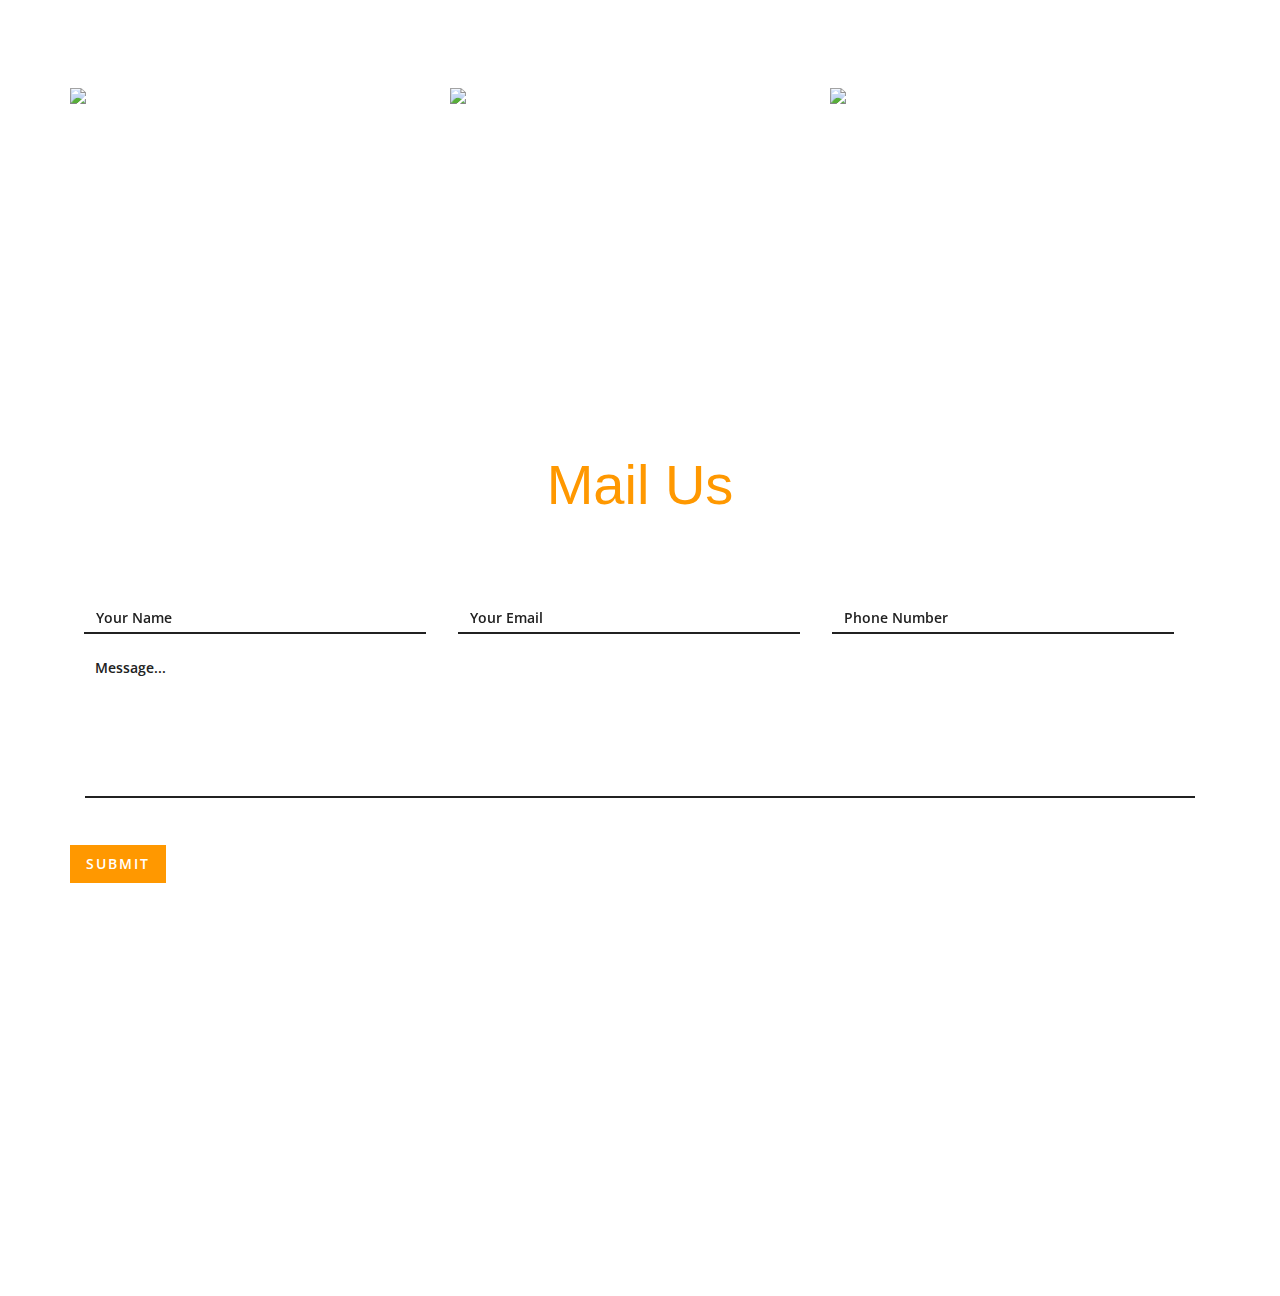
==== commit 5d11d472: "qwe" ====
--- a/web/index.html
+++ b/web/index.html
@@ -70,26 +70,24 @@
 							</div>
 							<div class="clearfix"></div>
 					 </div>
-
-				<!-- banner-text -->
-						<div class="agileits-banner-info">
-								<p class="w3_text"></p>
-									<h3 class="w3ls_agile">
-										</h3>
-								<div class="w3_agileits_social_media ">
-									<ul class="social-icons3">
-											<li class="agileinfo_share">Find us on</li>
-											<li><a href="https://www.facebook.com/pradharshini" target="_blank" class="wthree_facebook"> <i class="fa fa-facebook" aria-hidden="true"></i></a></li>
-											<li><a href="https://twitter.com/kmcpradharshini" target="_blank" class="wthree_twitter"><i class="fa fa-twitter" aria-hidden="true"></i></a></li>
-									</ul>
-								</div>
-						</div>
-						<!--banner Slider starts Here-->
-
-
 				</div>
 		</div>
 		<!-- //banner -->
+
+		<!-- banner-text -->
+				<div class="agileits-banner-links">
+						<p class="w3_text"></p>
+							<h3 class="w3ls_agile">
+								</h3>
+						<div class="w3_agileits_social_media ">
+							<ul class="social-icons3">
+									<li class="agileinfo_share">Find us on</li>
+									<li><a href="https://www.facebook.com/pradharshini" target="_blank" class="wthree_facebook"> <i class="fa fa-facebook" aria-hidden="true"></i></a></li>
+									<li><a href="https://twitter.com/kmcpradharshini" target="_blank" class="wthree_twitter"><i class="fa fa-twitter" aria-hidden="true"></i></a></li>
+							</ul>
+						</div>
+				</div>
+		<!--banner Slider starts Here-->
 
 
 		<!--/welcome-->
--- a/web/css/style.css
+++ b/web/css/style.css
@@ -4,6 +4,13 @@
 License: Creative Commons Attribution 3.0 Unported
 License URL: http://creativecommons.org/licenses/by/3.0/
 --*/
+
+
+.agileits-banner-links{
+		width: 100%;
+		text-align: center;
+}
+
 
 #mobVid{
 	display: none;
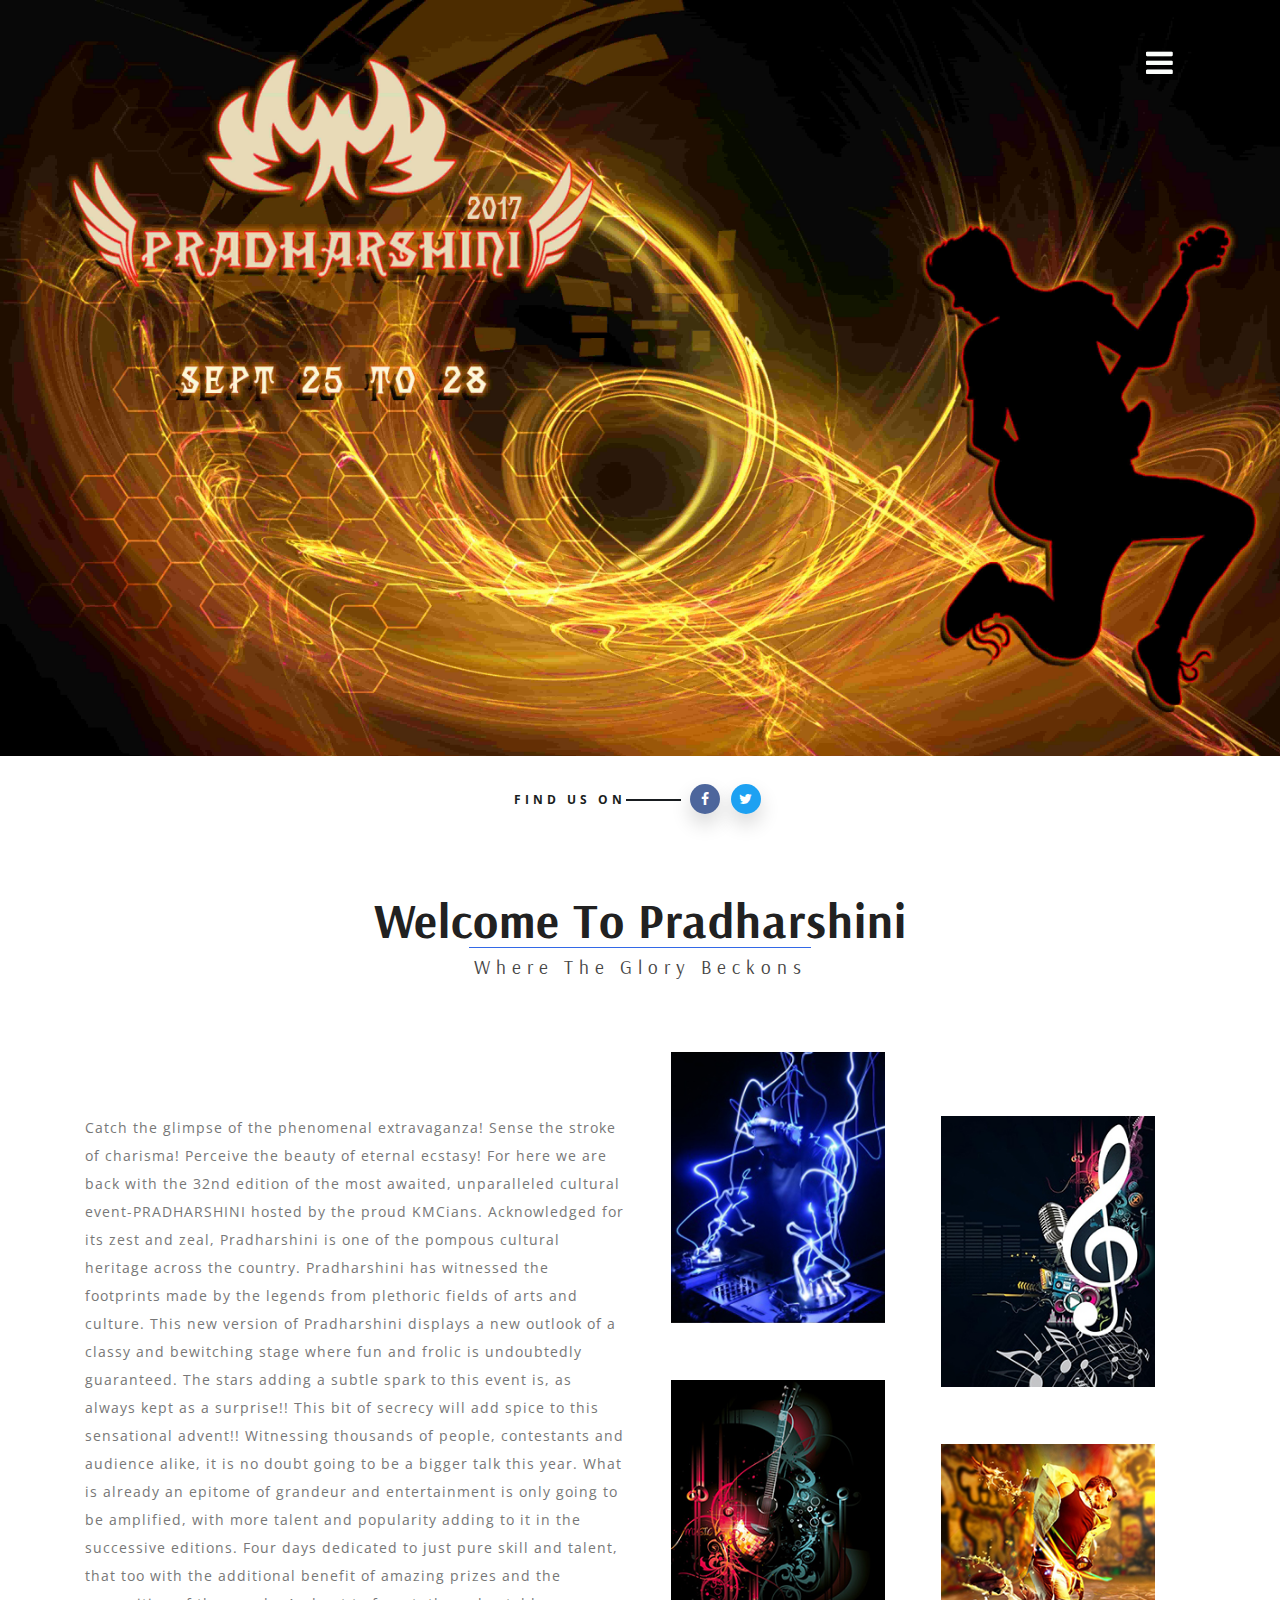
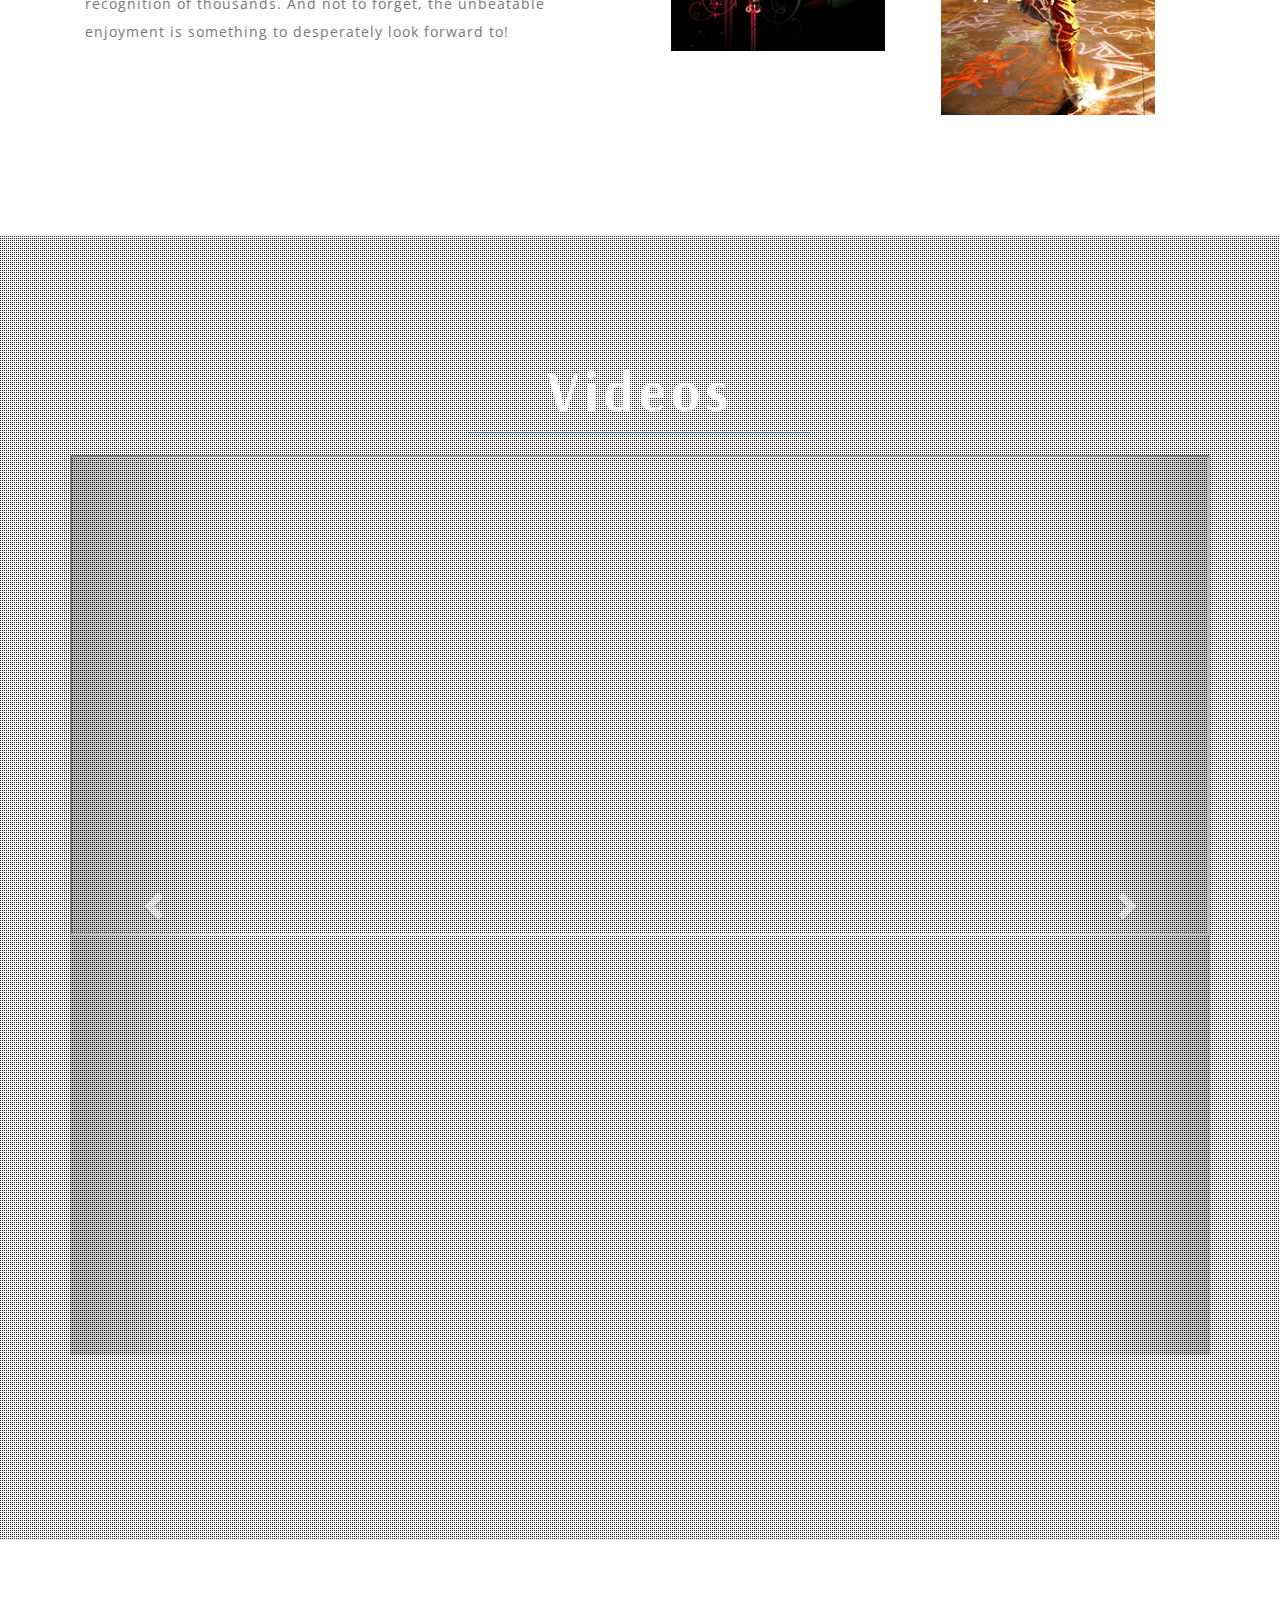
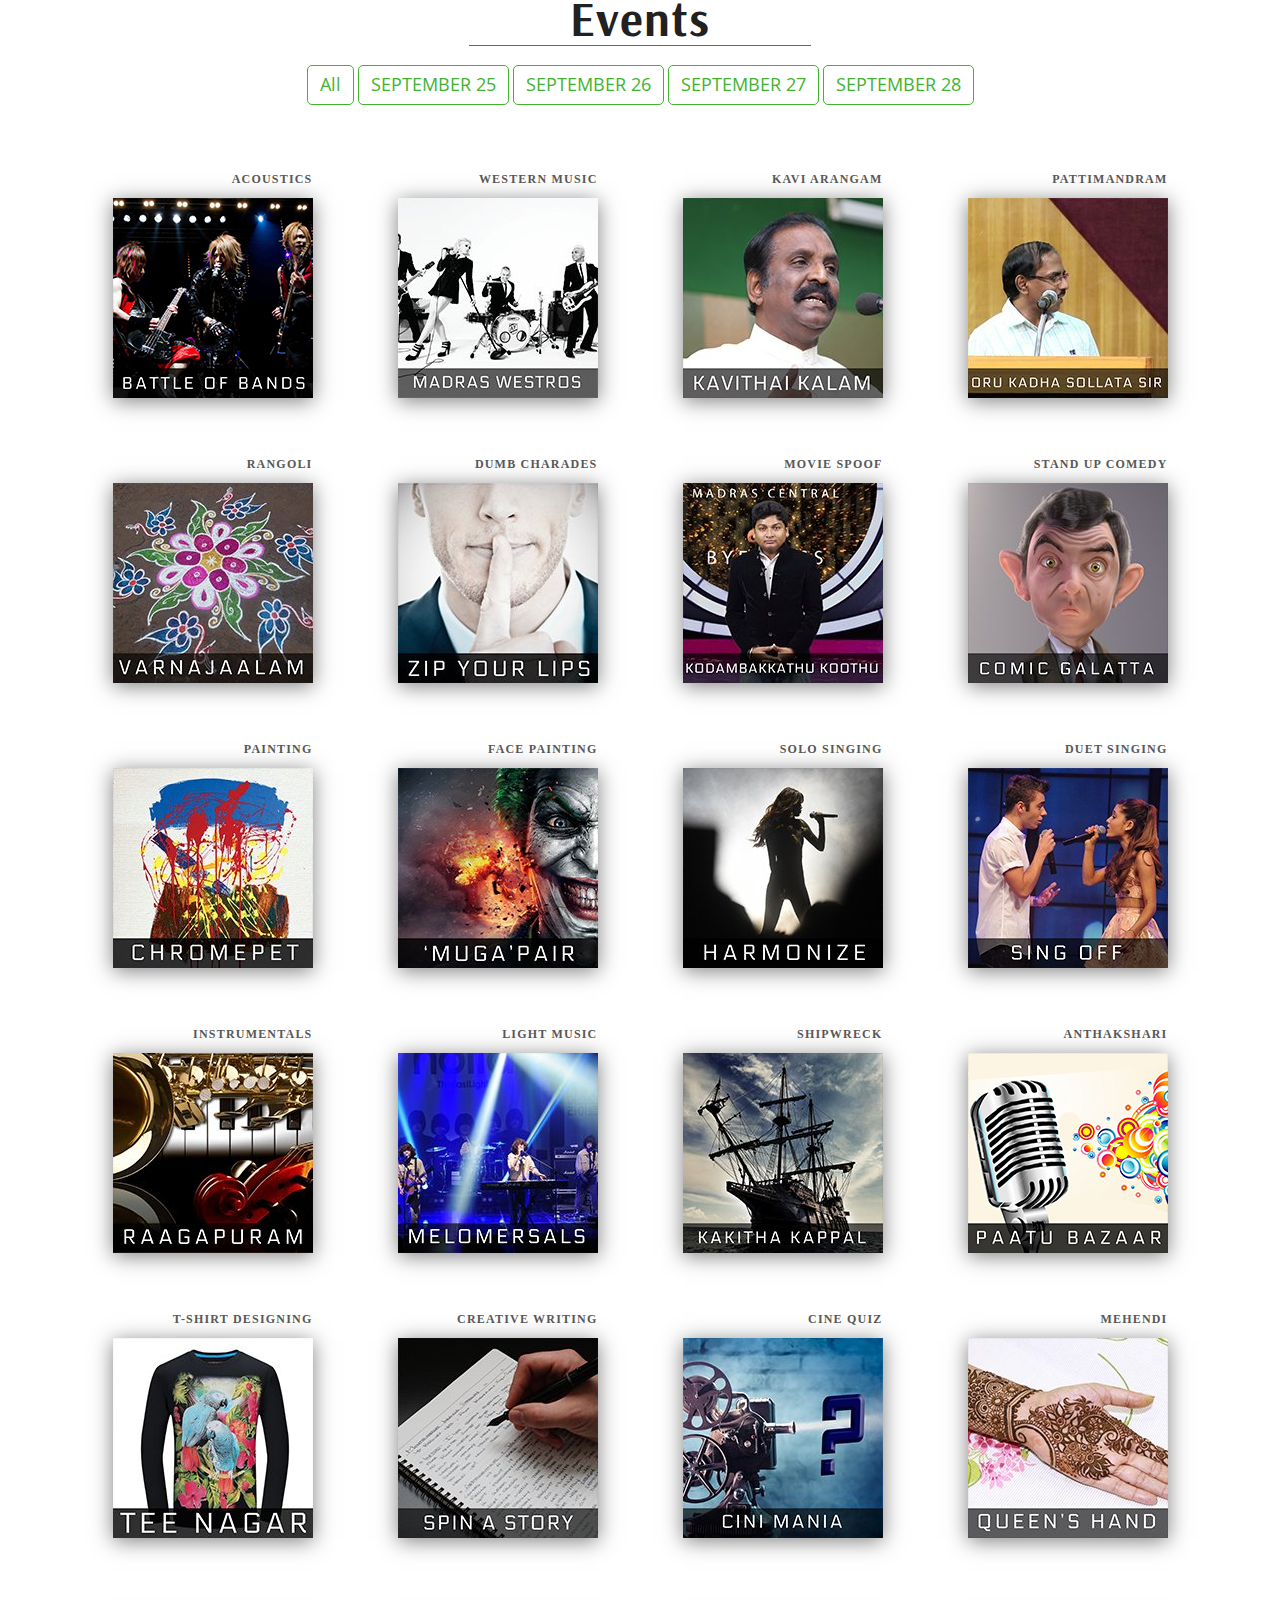
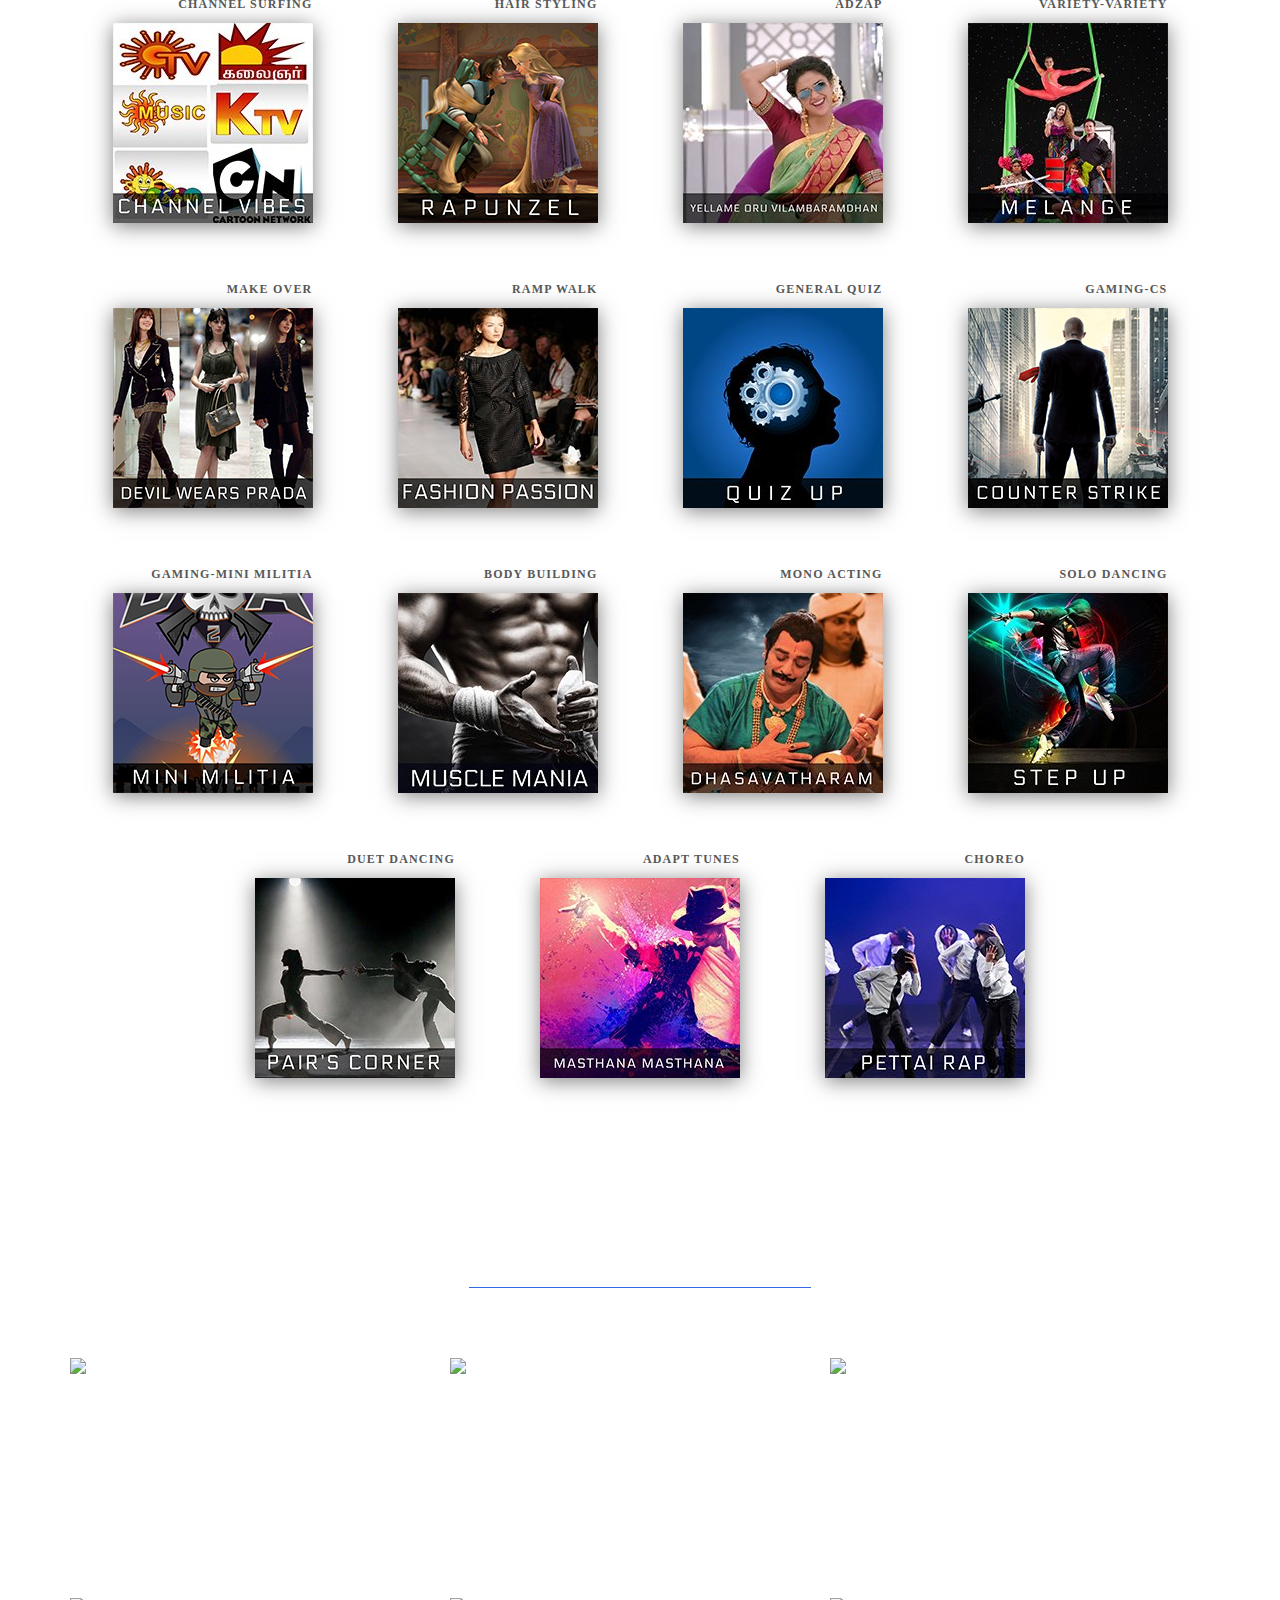
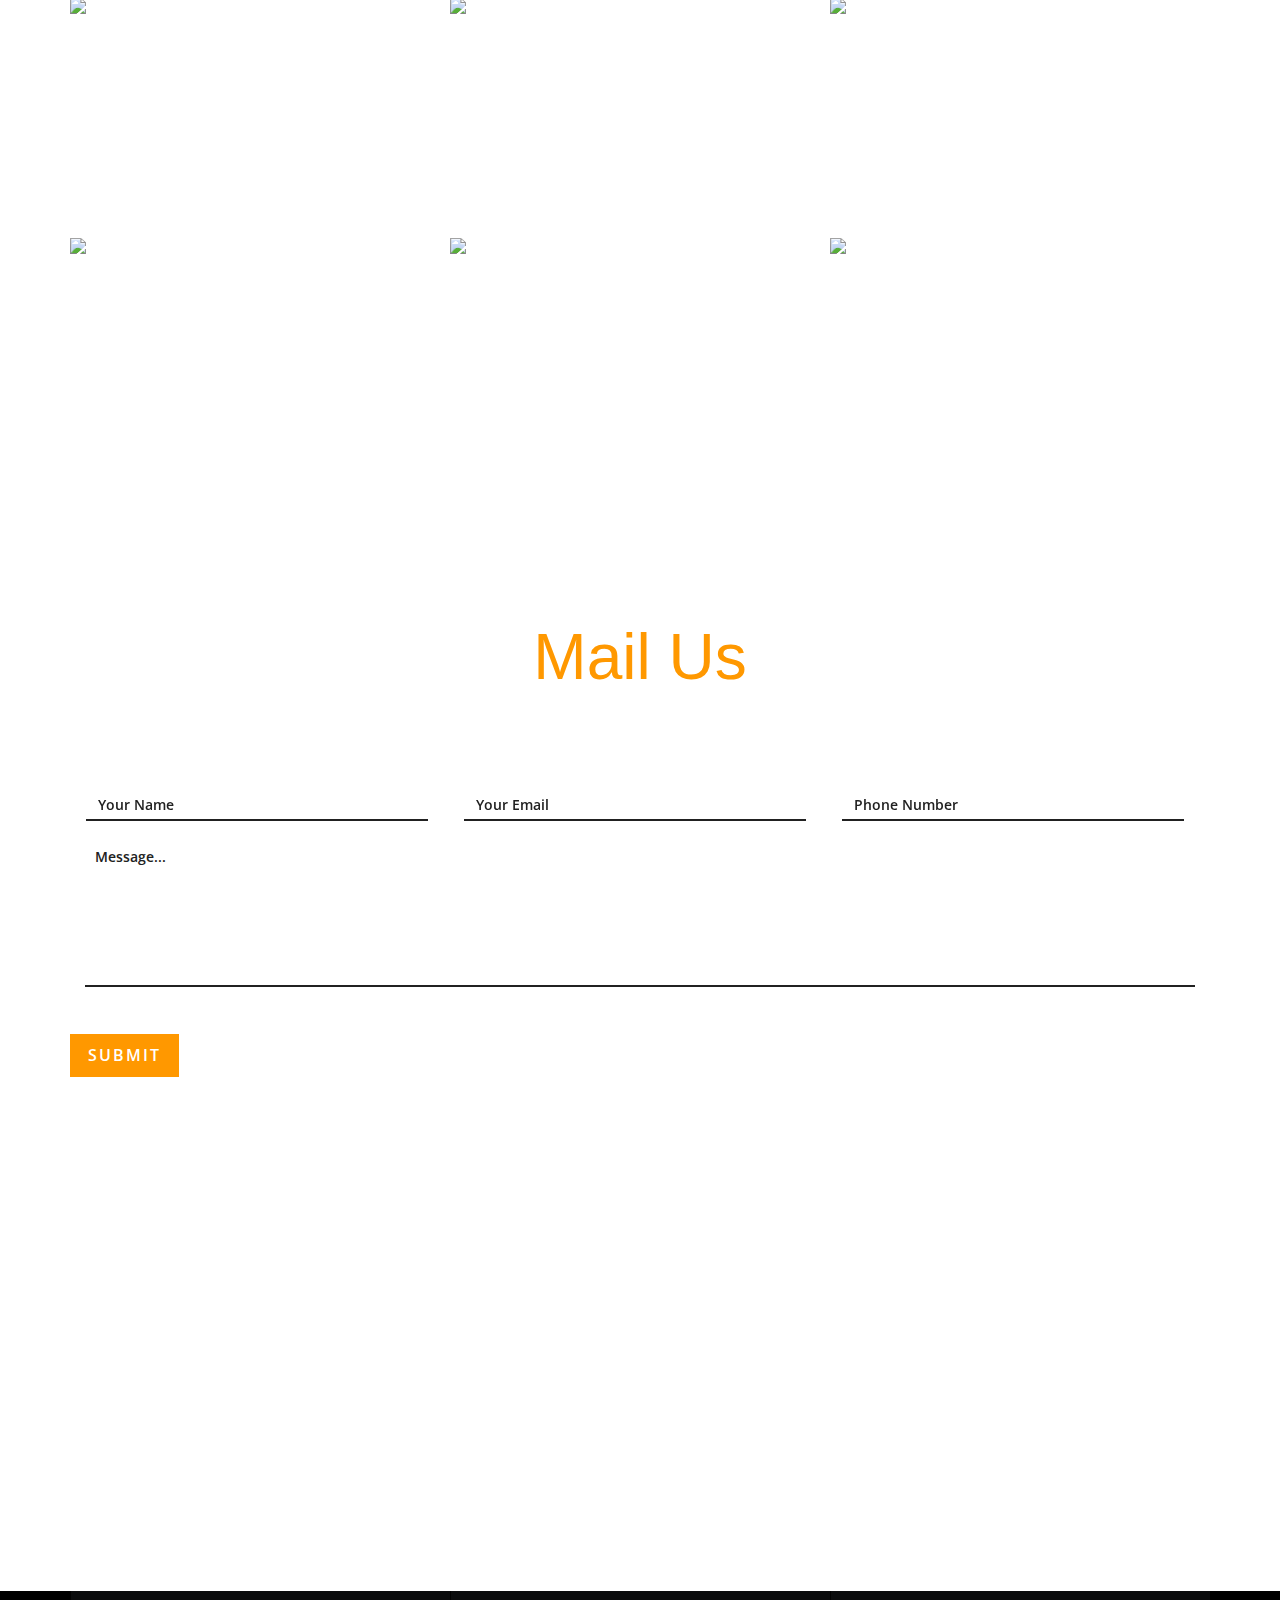
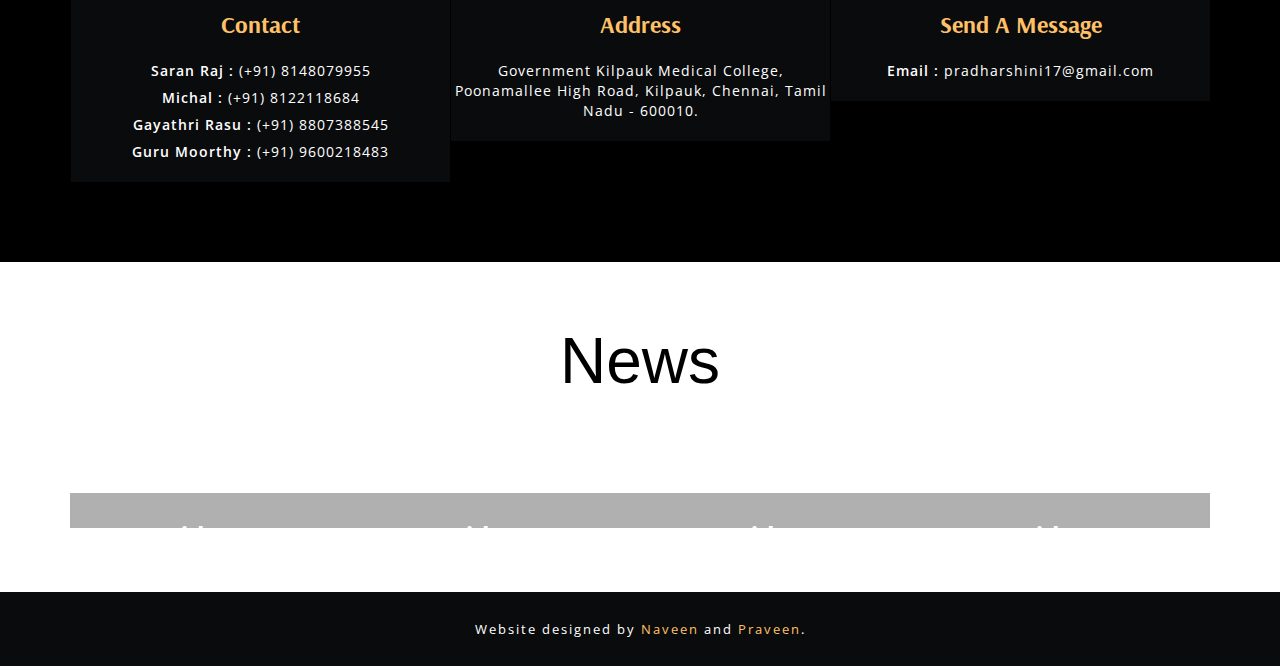
==== commit 1f9c0c93: "sponsors section adding" ====
--- a/web/index.html
+++ b/web/index.html
@@ -11,6 +11,9 @@
 
 		<!-- //custom-theme -->
 		<link href="css/bootstrap.css" rel="stylesheet" type="text/css" media="all" />
+		<!-- sponsors-->
+		<link rel="stylesheet" href="css/style-sponsor.css" type="text/css" media="all" />
+
 		<!-- gallery -->
 		<link rel="stylesheet" href="css/lightGallery.css" type="text/css" media="all" />
 		<!-- //gallery -->
@@ -1134,8 +1137,7 @@
 		        <div class="gallery-link">
 		          <h4 class="gallery-name">3:00 PM, September 27</h4>
 		          <div class="gallery-department">HAIR STYLING</div>
-		          <img class="headshot img-responsive" src="images/port1.jpg" alt="pradharshini'17">
-
+		          <img class="headshot img-responsive" src="images/icon/Hair%20styling.jpg" alt="pradharshini'17"> 
 		          <div class="hidden person-info-wrap">
 		            <ul class="person-info">
 		              <li class="filter-full_name">3:00 PM, September 27</li>
@@ -1867,8 +1869,100 @@
 					</div>
 				</div>
 			</div>
-
-			<div class="wthree_copy_right">
+		<!-- sponsors-->
+		<div class="news" id="news">
+			<div class="container">
+				<div class="w3ls-heading">
+					<h3>News</h3>
+				</div>
+				<div class="agileits_w3layouts_news_grids">
+					<ul id="flexiselDemo1">
+						<li>
+							<div class="news-grid">
+								<img src="images/6.jpg" alt="">
+								<div class="news-grid-info">
+									<h5>Kids <span>Cycling</span></h5>
+									<h4>22.10.2017</h4>
+									<p>Etiam ex lorem cursus vitae placerat suscipit dapibus tortor sed nec augue</p>
+									<div class="article-links">
+										<ul>
+											<li><a href="#"><i class="glyphicon glyphicon-heart-empty"></i><span>1,052</span></a></li>
+											<li><a href="#"><i class="glyphicon glyphicon-comment"></i><span>10K</span></a></li>
+										</ul>
+									</div>
+								</div>
+							</div>
+						</li>
+						<li>
+							<div class="news-grid">
+								<img src="images/7.jpg" alt="">
+								<div class="news-grid-info">
+									<h5>Kids <span>Cycling</span></h5>
+									<h4>24.09.2017</h4>
+									<p>Etiam ex lorem cursus vitae placerat suscipit dapibus tortor sed nec augue</p>
+									<div class="article-links">
+										<ul>
+											<li><a href="#"><i class="glyphicon glyphicon-heart-empty"></i><span>1,052</span></a></li>
+											<li><a href="#"><i class="glyphicon glyphicon-comment"></i><span>10K</span></a></li>
+										</ul>
+									</div>
+								</div>
+							</div>
+						</li>
+						<li>
+							<div class="news-grid">
+								<img src="images/8.jpg" alt="">
+								<div class="news-grid-info">
+									<h5>Kids <span>Cycling</span></h5>
+									<h4>03.01.2017</h4>
+									<p>Etiam ex lorem cursus vitae placerat suscipit dapibus tortor sed nec augue</p>
+									<div class="article-links">
+										<ul>
+											<li><a href="#"><i class="glyphicon glyphicon-heart-empty"></i><span>1,052</span></a></li>
+											<li><a href="#"><i class="glyphicon glyphicon-comment"></i><span>10K</span></a></li>
+										</ul>
+									</div>
+								</div>
+							</div>
+						</li>
+						<li>
+							<div class="news-grid">
+								<img src="images/6.jpg" alt="">
+								<div class="news-grid-info">
+									<h5>Kids <span>Cycling</span></h5>
+									<h4>17.03.2017</h4>
+									<p>Etiam ex lorem cursus vitae placerat suscipit dapibus tortor sed nec augue</p>
+									<div class="article-links">
+										<ul>
+											<li><a href="#"><i class="glyphicon glyphicon-heart-empty"></i><span>1,052</span></a></li>
+											<li><a href="#"><i class="glyphicon glyphicon-comment"></i><span>10K</span></a></li>
+										</ul>
+									</div>
+								</div>
+							</div>
+						</li>
+						<li>
+							<div class="news-grid">
+								<img src="images/7.jpg" alt="">
+								<div class="news-grid-info">
+									<h5>Kids <span>Cycling</span></h5>
+									<h4>04.04.2017</h4>
+									<p>Etiam ex lorem cursus vitae placerat suscipit dapibus tortor sed nec augue</p>
+									<div class="article-links">
+										<ul>
+											<li><a href="#"><i class="glyphicon glyphicon-heart-empty"></i><span>1,052</span></a></li>
+											<li><a href="#"><i class="glyphicon glyphicon-comment"></i><span>10K</span></a></li>
+										</ul>
+									</div>
+								</div>
+							</div>
+					</ul>
+
+				</div>
+			</div>
+		</div>
+
+		<div class="wthree_copy_right">
 				<div class="container">
 					<p>Website designed by <a href="https://www.facebook.com/NorthJaw" target="_blank">Naveen</a> and <a href="https://www.facebook.com/venkatpraveenx" target="_blank">Praveen</a>.</a></p>
 				</div>
@@ -2046,5 +2140,35 @@
 		<!-- videos -->
 
 		<script src="js/app.js"></script>
+
+		<!-- //sponsors section control -->
+		<script type="text/javascript">
+            $(window).load(function() {
+                $("#flexiselDemo1").flexisel({
+                    visibleItems: 4,
+                    animationSpeed: 1300,
+                    autoPlay: true,
+                    autoPlaySpeed: 000,
+                    pauseOnHover: true,
+                    enableResponsiveBreakpoints: true,
+                    responsiveBreakpoints: {
+                        portrait: {
+                            changePoint:480,
+                            visibleItems: 1
+                        },
+                        landscape: {
+                            changePoint:640,
+                            visibleItems:2
+                        },
+                        tablet: {
+                            changePoint:768,
+                            visibleItems: 3
+                        }
+                    }
+                });
+
+            });
+		</script>
+		<script type="text/javascript" src="js/jquery.flexisel.js"></script>
 </body>
 </html>
--- a/web/css/style-sponsor.css
+++ b/web/css/style-sponsor.css
@@ -0,0 +1,1663 @@
+
+body a {
+  transition: 0.5s all;
+  -webkit-transition: 0.5s all;
+  -o-transition: 0.5s all;
+  -moz-transition: 0.5s all;
+  -ms-transition: 0.5s all;
+}
+html, body{
+    font-size: 100%;
+	font-family: 'Roboto', sans-serif;
+}
+body{
+	background:#FFFFFF;
+}
+/*-- banner --*/
+.banner{
+    background: url(../images/1.jpg) no-repeat 0px -15px;
+    background-size: cover;
+}
+.wthree-different-dot {
+	background: url(../images/dott.png)repeat 0px 0px;
+    background-size: 2px;
+    -webkit-background-size: 2px;
+    -moz-background-size: 2px;
+    -o-background-size: 2px;
+    -ms-background-size: 2px;
+    padding: 0 0 5em;
+}
+.jarallax {
+    position: relative;
+    background-size: cover;
+    background-repeat: no-repeat;
+    background-position: 50% 50%;
+}
+.w3layouts-header-top{
+    padding: 1em 0em;
+    border-bottom: solid 1px rgba(255, 255, 255, 0.27);
+}
+.w3-header-top-grids {
+    text-align: center;
+    width: 26%;
+    margin: 0 auto;
+}
+.w3-header-top-left{
+    float: left;
+}
+.w3-header-top-left p,.w3-header-top-right-text p{
+	color:#FFFFFF;
+	font-size:.9em;
+	margin:0;
+}
+.w3-header-top-right{
+    float: right;
+}
+.agileinfo-social-grids {
+    float: left;
+}
+/*-- social-icons --*/
+.agileinfo-social-grids{
+    margin-left: 0;
+}
+.agileinfo-social-grids ul{
+	padding:0;
+	margin:0;
+}
+.agileinfo-social-grids ul li{
+    display: inline-block;
+}
+.agileinfo-social-grids ul li a {
+	color: #FFFFFF;
+    text-align: center;
+}
+.agileinfo-social-grids ul li a i.fa{
+    transition: 0.5s all;
+    -webkit-transition: 0.5s all;
+    -moz-transition: 0.5s all;
+    -o-transition: 0.5s all;
+    -ms-transition: 0.5s all;
+}
+.agileinfo-social-grids ul li a i.fa.fa-facebook:hover {
+    color: #3b5998;
+}
+.agileinfo-social-grids ul li a i.fa.fa-twitter{
+	margin:0 1em;
+}
+.agileinfo-social-grids ul li a i.fa.fa-twitter:hover{
+	color: #55acee;
+}
+.agileinfo-social-grids ul li a i.fa.fa-rss{
+	margin:0 1em 0 0;
+}
+.agileinfo-social-grids ul li a i.fa.fa-rss:hover{
+	color: #f26522;
+}
+.agileinfo-social-grids ul li a i.fa.fa-vk:hover{
+	color: #45668e;
+}
+.agileinfo-dot,.agile-dot {
+	background: url(../images/dott.png)repeat 0px 0px;
+    background-size: 3px;
+    -webkit-background-size: 3px;
+    -moz-background-size: 3px;
+    -o-background-size: 3px;
+    -ms-background-size: 3px;
+}
+.logo h1{
+    margin: .5em 0 0 0;
+}
+.logo h1 a{
+    text-decoration: none;
+    color: #000000;
+    letter-spacing: 1px;
+    font-size: 1.2em;
+    font-weight: 600;
+}
+.logo h1 a span.logo-text{
+    width: 50px;
+    height: 50px;
+    display: inline-block;
+    border: 2px solid #fff;
+    -webkit-transform: rotate(45deg) translate3d(0, 0, 0);
+    -moz-transform: rotate(45deg) translate3d(0, 0, 0);
+    -ms-transform: rotate(45deg) translate3d(0, 0, 0);
+    -o-transform: rotate(45deg) translate3d(0, 0, 0);
+    transform: rotate(45deg) translate3d(0, 0, 0);
+    margin-right: 15px;
+    text-align: center;
+    line-height: 1em;
+}
+.logo h1 a b {
+    display: inline-block;
+    -webkit-transform: rotate(-45deg) translate3d(0, 0, 0);
+    -moz-transform: rotate(-45deg) translate3d(0, 0, 0);
+    -ms-transform: rotate(-45deg) translate3d(0, 0, 0);
+    -o-transform: rotate(-45deg) translate3d(0, 0, 0);
+    transform: rotate(-45deg) translate3d(0, 0, 0);
+    text-align: center;
+    color: #FFFFFF;
+    margin: 0px 0 0 0;
+    font-size: .9em !important;
+}
+span.color1 {
+    color: #ffffff;
+}
+span.color2 {
+    color: #FF9800;
+}
+span.color3 {
+    color: #fff;
+}
+.logo h1 a span.logo-sub{
+    font-size: .3em;
+    color: #000000;
+    font-family: 'Roboto', sans-serif;
+    text-transform: uppercase;
+    letter-spacing: 4px;
+    margin: .5em 0 0 0;
+}
+.navbar-brand {
+   height: auto; 
+    padding: 0; 
+    font-size: 18px; 
+    line-height: 20px;
+}
+.navbar-nav {
+    float: right;
+    margin-top: 2em;
+}
+.navbar-default {
+    border: none;
+    background: none;
+    min-height: auto;
+    margin-bottom: 0;
+}
+div#bs-example-navbar-collapse-1 {
+    padding: 0;
+}
+.navbar-nav li:after{
+    content: "";
+    position: absolute;
+    background: #ffffff;
+    height: 5px;
+    width: 5px;
+    top: 9px;
+    border-radius: 50%;
+    -webkit-border-radius: 50%;
+    -ms-border-radius: 50%;
+    -o-border-radius: 50%;
+    -moz-border-radius: 50%;
+}
+.navbar-nav li.first-list:after,ul.dropdown-menu li:after{
+    background: none !important;
+	width: 0px !important;
+}
+ul.nav.navbar-nav li a {
+	font-size: .8em;
+    color: #FFFFFF;
+    margin: 0 1em;
+    padding:0;
+    font-weight: 600;
+    text-transform: uppercase;
+    letter-spacing: 3px;
+    border: solid 2px rgba(255, 255, 255, 0);
+}
+ul.nav.navbar-nav li a:hover{
+    color: #F44336 !important;
+}
+ul.nav.navbar-nav li a:focus{
+	outline:none;
+	border: solid 2px rgba(255, 255, 255, 0)
+}
+.nav > li > a:hover, .nav > li > a:focus {
+    text-decoration: none;
+    background:none !important;
+}
+.navbar-default .navbar-nav > li > a:hover, .navbar-default .navbar-nav > li > a:focus {
+    color: #fff;
+}
+ul.nav.navbar-nav li.active a {
+    color: #F44336;
+    background: none;
+}
+.navbar-default .navbar-nav > .active > a, .navbar-default .navbar-nav > .active > a:hover, .navbar-default .navbar-nav > .active > a:focus {
+    color: #fff;
+    background:none;
+}
+.nav .open > a, .nav .open > a:hover, .nav .open > a:focus {
+    background: none!important;
+}
+ul.dropdown-menu {
+    background: rgba(0, 0, 0, 0.36);
+    box-shadow: 0 0 0;
+    border: none;
+    margin: 0;
+    top: 1.8em;
+    left: 0px;
+    min-width: 88px;
+}
+ul.dropdown-menu li{
+	width:100% !important;
+}
+.dropdown-menu > li > a {
+    display: block;
+    padding: .5em 1em !important;
+    text-align: center;
+    clear: both;
+    margin: .2em 0 !important;
+    font-weight: normal;
+    line-height: 1.42857143;
+    color: #FFF !important;
+    border: none !important;
+}
+.dropdown-menu > li > a:hover, .dropdown-menu > li > a:focus {
+    background: none;
+}
+.dropdown-submenu {
+    position: relative;
+}
+
+.dropdown-submenu>.dropdown-menu {
+    top: 0;
+    left: 103%;
+    margin-top: -6px;
+    margin-left: -1px;
+    -webkit-border-radius: 0 6px 6px 6px;
+    -moz-border-radius: 0 6px 6px;
+    border-radius: 0 6px 6px 6px;
+}
+
+.dropdown-submenu:hover>.dropdown-menu {
+    display: block;
+}
+
+.dropdown-submenu>a:after {
+    display: block;
+    content: " ";
+    float: right;
+    width: 0;
+    height: 0;
+    border-color: transparent;
+    border-width: 5px 0 5px 5px;
+    margin-top: 5px;
+    margin-right: -10px;
+}
+
+.dropdown-submenu:hover>a:after {
+    border-left-color: #fff;
+}
+
+.dropdown-submenu.pull-left {
+    float: none;
+}
+
+.dropdown-submenu.pull-left>.dropdown-menu {
+    left: -100%;
+    margin-left: 10px;
+    -webkit-border-radius: 6px 0 6px 6px;
+    -moz-border-radius: 6px 0 6px 6px;
+    border-radius: 6px 0 6px 6px;
+}
+.w3layouts-banner-slider {
+    margin: 8em 0 0 0;
+}
+.agileits-banner{
+	text-align:center;
+}
+.agileits-banner h3{
+    width: 80px;
+    height: 80px;
+    display: inline-block;
+    border: 2px solid #fff;
+    -webkit-transform: rotate(45deg) translate3d(0, 0, 0);
+    -moz-transform: rotate(45deg) translate3d(0, 0, 0);
+    -ms-transform: rotate(45deg) translate3d(0, 0, 0);
+    -o-transform: rotate(45deg) translate3d(0, 0, 0);
+    transform: rotate(45deg) translate3d(0, 0, 0);
+    margin: 0;
+    text-align: center;
+    line-height: 3em;
+}
+.agileits-banner h3 span{
+    display: inline-block;
+    -webkit-transform: rotate(-45deg) translate3d(0, 0, 0);
+    -moz-transform: rotate(-45deg) translate3d(0, 0, 0);
+    -ms-transform: rotate(-45deg) translate3d(0, 0, 0);
+    -o-transform: rotate(-45deg) translate3d(0, 0, 0);
+    transform: rotate(-45deg) translate3d(0, 0, 0);
+    text-align: center;
+    color: #FFFFFF;
+    margin: 0px 0 0 0;
+    font-size: 3em !important;
+}
+.wthree-border{
+	background: #ffffff;
+    height: 2px;
+    width: 100px;
+    top: 9px;
+    margin: 3em auto 0;
+	position:relative;
+}
+.wthree-border:after{
+    content: "";
+    position: absolute;
+    background: #ffffff;
+    height: 2px;
+    width: 70px;
+    margin: 7px 0 0 0;
+    left: 14%;
+}
+.w3-agile-info h4{
+	color: #ffffff;
+    font-size: 4em;
+    margin: 1em 0 0 0;
+    text-align: center;
+    text-transform: uppercase;
+    font-family: 'Roboto Condensed', sans-serif;
+    font-weight: 700;
+}
+.w3-agile-info p{
+    color: #FFFFFF;
+    font-size: .9em;
+    margin: 2em auto 0;
+    text-align: center;
+    width: 50%;
+    line-height: 1.8em;
+}
+.w3-arrow{
+    text-align: center;
+    margin: 4em 0 0 0;
+}
+.w3-arrow a i.fa.fa-angle-down{
+    color: #FFFFFF;
+    font-size: 2em;
+    border: solid 1px #FFFFFF;
+    width: 50px;
+    height: 50px;
+    padding: .25em 0 0 0;
+    border-radius: 50%;
+	-webkit-border-radius: 50%;
+	-ms-border-radius: 50%;
+	-o-border-radius: 50%;
+	-moz-border-radius: 50%;
+}
+.bounce.animated {
+    -webkit-animation-duration: 3s;
+    -moz-animation-duration: 3s;
+    -o-animation-duration: 3s;
+    -ms-animation-duration: 3s;
+    animation-duration: 3s;
+}
+.bounce {
+	-moz-animation: bounce 2s infinite;
+	-webkit-animation: bounce 2s infinite;
+	-o-animation: bounce 2s infinite;
+	-ms-animation: bounce 2s infinite;
+	animation: bounce 2s infinite;
+}
+/*-- //banner --*/
+/*-- banner-bottom --*/
+.banner-bottom,.about,.services,.gallery,.news,.team-dot,.subscribe{
+	padding:4em 0;
+}
+.wthree-bottom-grid {
+    padding-left: 0;
+}
+.w3-agileits-bottom-left{
+    background: url(../images/3.jpg) no-repeat 0px 0px;
+    background-size: cover;
+    padding: 3em;
+}
+.w3-agileits-bottom-left-text{
+	background: rgba(0, 0, 0, 0.78);
+    padding: 2em;
+}
+.w3-agileits-bottom-left-text h3{
+    color: #ffffff;
+    font-size: 2em;
+    margin: 0;
+    letter-spacing: 2px;
+    text-transform: uppercase;
+    line-height: 1.8em;
+    font-family: 'Roboto Condensed', sans-serif;
+}
+.w3-agileits-bottom-left-text p{
+    color: #a0a0a0;
+    font-size: .9em;
+    line-height: 1.8em;
+    margin: 1em 0 0 0;
+}
+.w3-agileits-bottom-right{
+	background: url(../images/2.jpg) no-repeat 0px 0px !important;
+    background-size: cover !important
+}
+/*-- //banner-bottom --*/
+/*-- about --*/
+.about {
+    background: #e6e6e6;
+}
+.agile-about-left h2,.w3ls-heading h3{
+    color: #000000;
+    font-size: 4em;
+    margin: 0;
+    font-family: 'Roboto Condensed', sans-serif;
+}
+.agile-about-left h5{
+    color: #000000;
+    font-size: 1em;
+    text-transform: uppercase;
+    margin: 1em 0;
+    line-height: 1.8em;
+    font-weight: 800;
+    letter-spacing: 1px;
+}
+.agile-about-left p{
+	color:#999999;
+	font-size:.9em;
+	line-height:1.8em;
+	margin:0;
+}
+.agile-about-left p span{
+	display:block;
+	margin:1em 0;
+}
+.agile-about-right img{
+	width:100%;
+}
+.agile-about-right-img2{
+	margin:1em 0 0 0;
+}
+/*-- //about --*/
+/*-- services --*/
+.w3ls-heading h3{
+	text-align:center;
+}
+.w3-services-top {
+    right: 0;
+}
+.w3l-services{
+	background:#e7eff2;
+}
+.agileits-services-grids,.gallery-grids,.agileits_w3layouts_news_grids,.team_gds{
+	margin:4em 0 0 0;
+}
+.agileits-services-grid i.fa{
+	color: #000000;
+    font-size: 2em;
+}
+.agileits-services-grid h4{
+	color: #000000;
+    font-size: 1.5em;
+    margin: .5em 0;
+    font-weight: 600;
+}
+.agileits-services-grid p{
+	color:#999999;
+	font-size:.9em;
+	margin:0;
+	line-height:1.8em;
+}
+.agileits-services-grid:nth-child(4),.agileits-services-grid:nth-child(5),.agileits-services-grid:nth-child(6){
+	margin:2em 0 0 0;
+}
+/*-- //services --*/
+/*-- gallery --*/
+.gallery {
+    background: #e7eff2;
+}
+.grid {
+	position: relative;
+	clear: both;
+	margin: 0 auto;
+	max-width: 1000px;
+	list-style: none;
+	text-align: center;
+}
+
+/* Common style */
+.grid figure {
+    position: relative;
+    overflow: hidden;
+    margin: 10px 0;
+    height: auto;
+    text-align: center;
+    cursor: pointer;
+    border: solid 7px #dbdbdb;
+}
+
+.grid figure img {
+	position: relative;
+	display: block;
+	width: 100%;
+	opacity: 0.8;
+}
+
+.grid figure figcaption {
+	padding: 7em;
+    color: #fff;
+    text-transform: uppercase;
+    font-size: 1.25em;
+    -webkit-backface-visibility: hidden;
+    backface-visibility: hidden;
+}
+
+.grid figure figcaption::before,
+.grid figure figcaption::after {
+	pointer-events: none;
+}
+
+.grid figure figcaption,
+.grid figure figcaption > a {
+	position: absolute;
+	top: 0;
+	left: 0;
+	width: 100%;
+	height: 100%;
+}
+
+/* Anchor will cover the whole item by default */
+/* For some effects it will show as a button */
+.grid figure figcaption > a {
+	z-index: 1000;
+	text-indent: 200%;
+	white-space: nowrap;
+	font-size: 0;
+	opacity: 0;
+}
+
+.grid figure h3 {
+    word-spacing: -0.15em;
+    font-size: 1.5em;
+    margin-top: 18%;
+    color: #FFF;
+    font-weight: 600;
+}
+
+.grid figure h2 span {
+	font-weight: 800;
+}
+
+
+/*-----------------*/
+/***** Apollo *****/
+/*-----------------*/
+
+
+figure.effect-apollo img {
+	opacity: 0.95;
+	-webkit-transition: opacity 0.35s, -webkit-transform 0.35s;
+	transition: opacity 0.35s, transform 0.35s;
+	-webkit-transform: scale3d(1.05,1.05,1);
+	transform: scale3d(1.05,1.05,1);
+}
+
+figure.effect-apollo figcaption::before {
+    position: absolute;
+    top: 0;
+    left: 0;
+    width: 100%;
+    height: 100%;
+    background: rgba(0, 0, 0, 0.5);
+    content: '';
+    -webkit-transition: -webkit-transform 0.6s;
+    transition: transform 0.6s;
+    -webkit-transform: scale3d(1.9,1.4,1) rotate3d(0,0,1,45deg) translate3d(0,-100%,0);
+    transform: scale3d(1.9,1.4,1) rotate3d(0,0,1,45deg) translate3d(0,-100%,0);
+}
+
+
+figure.effect-apollo:hover img {
+	opacity: 0.6;
+	-webkit-transform: scale3d(1,1,1);
+	transform: scale3d(1,1,1);
+}
+
+figure.effect-apollo:hover figcaption::before {
+	-webkit-transform: scale3d(1.9,1.4,1) rotate3d(0,0,1,45deg) translate3d(0,100%,0);
+	transform: scale3d(1.9,1.4,1) rotate3d(0,0,1,45deg) translate3d(0,100%,0);
+}
+
+figure.effect-apollo:hover p {
+	opacity: 1;
+	-webkit-transition-delay: 0.1s;
+	transition-delay: 0.1s;
+}
+/*-- //gallery --*/
+/*--news--*/
+.news-grid img{
+	width:100%;
+}
+.news-grid-info {
+	position:absolute;
+    top: 0;
+    left: 0;
+    width: 100%;
+    height: 100%;
+      background: rgba(0, 0, 0, 0.31);
+    padding: 2em;
+	-webkit-transition: .5s all;
+	transition: .5s all;
+	-moz-transition: .5s all;
+}
+.news h5 {
+    color: #FFFFFF;
+    letter-spacing: 1px;
+    font-size: 2em;
+    font-weight: 600;
+    margin: 0;
+}
+.news h5 span {
+    font-size: .4em;
+    font-family: 'Roboto', sans-serif;
+    text-transform: uppercase;
+    letter-spacing: 4px;
+    margin: .5em 0 0 0;
+}
+.news-grid-info h4 {
+    font-size: 1em;
+    background: #F44336;
+    margin: 9.5em 0 1em 0;
+    display: inline-block;
+    color: #fff;
+    padding: 5px 12px;
+    -webkit-transition: .5s all;
+    transition: .5s all;
+    -moz-transition: .5s all;
+}
+.news-grid-info p {
+	line-height: 1.8em;
+    color: #fff;
+    margin: .5em 0 0 0;
+    font-size: .9em;
+}
+.article-links ul li {
+    display: inline-block;
+    margin-right: 2em;
+	color:#fff;
+}
+.article-links ul li i.glyphicon {
+    margin-right: 8px;
+}
+.article-links {
+    margin-top: 4em;
+	-webkit-transition:.5s all;
+	transition:.5s all;
+	-moz-transition:.5s all;
+}
+.article-links ul{
+	margin:0;
+	padding:0;
+}
+.article-links ul li a {
+    font-size: 1em;
+    color: #fff;
+	text-decoration:none;
+}
+.article-links ul li a:hover{
+	color: #f44336;
+}
+.news-grid-info:hover .article-links{
+	    margin-top: 0.5em;
+}
+.news-grid-info:hover  h4{
+	margin:1em 0 0;
+}
+.news-grid:hover .news-grid-info{
+	    background: rgba(3, 1, 24, 0.59);
+}
+.latest-agileits-grids {
+    margin-top: 2em;
+}
+/*--//news--*/
+/*--flexisel--*/
+.flex-slider{	
+	background:#222227;
+	padding: 70px 0 165px 0;
+}
+#flexiselDemo1 {
+	display: none;
+}
+.nbs-flexisel-container {
+	position: relative;
+	max-width: 100%;
+}
+.nbs-flexisel-ul {
+	position: relative;
+	width: 9999px;
+	margin: 0px;
+	padding: 0px;
+	list-style-type: none;
+}
+.nbs-flexisel-inner {
+	overflow: hidden;
+	margin: 0px auto;
+	padding:2em 0 0;
+}
+.nbs-flexisel-item {
+	float: left;
+	margin: 0;
+	padding: 0px;
+	position: relative;
+	line-height: 35px;
+}
+.nbs-flexisel-item > img {
+	cursor: pointer;
+	position: relative;
+}
+/*---- Nav ---*/
+.nbs-flexisel-nav-left, .nbs-flexisel-nav-right {
+    width: 34px;
+    height: 34px;
+    position: absolute;
+    cursor: pointer;
+    z-index: 100;
+    background: url(../images/left.png) no-repeat 2px 1px;
+    top: -5% !important;
+    border-radius: 5px;
+}
+.nbs-flexisel-nav-left {
+	left:94%;
+}
+.nbs-flexisel-nav-right {
+	right: 0%;
+    background:url(../images/right.png) no-repeat 2px 1px;
+}
+/*--//flexisel--*/
+/*-- team --*/
+.team{
+	background: url(../images/9.jpg) no-repeat 0px -15px;
+    background-size: cover;
+    -webkit-background-size: cover;
+    -o-background-size: cover;
+    -ms-background-size: cover;
+    -moz-background-size: cover;
+}
+.team-dot {
+	background: url(../images/dott.png)repeat 0px 0px;
+    background-size: 3px;
+    -webkit-background-size: 3px;
+    -moz-background-size: 3px;
+    -o-background-size: 3px;
+    -ms-background-size: 3px;
+}
+.team-heading h3{
+	color:#FFFFFF;
+}
+.team_pos {
+    position: relative;
+    overflow: hidden;
+    transition: all 0.3s linear 0s;
+    -moz-transition: all 0.3s linear 0s;
+    -webkit-transition: all 0.3s linear 0s;
+    -ms-transition: all 0.3s linear 0s;
+    -o-transition: all 0.3s linear 0s;
+    margin: auto;
+}
+.team_gd1:hover .team_pos .team_back {
+    background: rgba(0,0,0,0.5);
+    border-radius: 50%;
+    -moz-border-radius: 50%;
+    -webkit-border-radius: 50%;
+    -o-border-radius: 50%;
+    -ms-border-radius: 50%;
+	height:100%;
+}
+.team_pos .team_back {
+    position: absolute;
+    width: 100%;
+    background: rgba(0,0,0,0);
+    content: '';
+    left: 0;
+    top: 0;
+    transition: all 0.3s linear 0s;
+    -moz-transition: all 0.3s linear 0s;
+    -webkit-transition: all 0.3s linear 0s;
+    -ms-transition: all 0.3s linear 0s;
+    -o-transition: all 0.3s linear 0s;
+    display: block;
+}
+.team_pos img {
+    transition: all 0.3s linear 0s;
+    -moz-transition: all 0.3s linear 0s;
+    -webkit-transition: all 0.3s linear 0s;
+    -ms-transition: all 0.3s linear 0s;
+    -o-transition: all 0.3s linear 0s;
+    width: 100%;
+    border: 1px solid #B7B7B7;
+}
+.team_info {
+    position: absolute;
+    width: 100%;
+    top: 42%;
+    text-align: center;
+    left: 0;
+    z-index: 9999;
+}
+.team_info a {
+    display: inline-block;
+    border-radius: 50%;
+    -moz-border-radius: 50%;
+    -webkit-border-radius: 50%;
+    -ms-border-radius: 50%;
+    -o-border-radius: 50%;
+    text-align: center;
+    margin-left: 7px;
+    transform: scale(0) rotate(180deg);
+    -moz-transform: scale(0) rotate(180deg);
+    -webkit-transform: scale(0) rotate(180deg);
+    -ms-transform: scale(0) rotate(180deg);
+    -o-transform: scale(0) rotate(180deg);
+    transition: all 0.3s linear 0.2s;
+    -moz-transition: all 0.3s linear 0.2s;
+    -webkit-transition: all 0.3s linear 0.2s;
+    -ms-transition: all 0.3s linear 0.2s;
+    -o-transition: all 0.3s linear 0.2s;
+}
+.team_info a:before {
+    content: "";
+    left: 0;
+    opacity: 1;
+    position: absolute;
+    top: 0;
+    transform: scale(1);
+    -moz-transform: scale(1);
+    -webkit-transform: scale(1);
+    -o-transform: scale(1);
+    -ms-transform: scale(1);
+    transition: all 0.3s linear 0s;
+    -moz-transition: all 0.3s linear 0s;
+    -webkit-transition: all 0.3s linear 0s;
+    -ms-transition: all 0.3s linear 0s;
+    -o-transition: all 0.3s linear 0s;
+    width: 100%;
+}
+.team_info a i.fc1 {
+	background: #3b5998;
+    width: 45px;
+    height: 45px;
+    display: inline-block;
+    border-radius: 50%;
+    -moz-border-radius: 50%;
+    -webkit-border-radius: 50%;
+    -ms-border-radius: 50%;
+    -o-border-radius: 50%;
+}
+.team_info a i.fc2 {
+	background: #1dcaff;
+    width: 45px;
+    height: 45px;
+    display: inline-block;
+    border-radius: 50%;
+    -moz-border-radius: 50%;
+    -webkit-border-radius: 50%;
+    -ms-border-radius: 50%;
+    -o-border-radius: 50%;
+}
+.team_info a i.fc3 {
+	background: tomato;
+    width: 45px;
+    height: 45px;
+    display: inline-block;
+    border-radius: 50%;
+    -moz-border-radius: 50%;
+    -webkit-border-radius: 50%;
+    -ms-border-radius: 50%;
+    -o-border-radius: 50%;
+}
+a.face_one i {
+    color: #fff;
+    font-size: 1.3em;
+    line-height: 2.4;
+    text-align: center;
+}
+.team_info a:after {
+    content: "";
+    left: 0;
+    opacity: 1;
+    position: absolute;
+    top: 0;
+    transform: scale(1);
+    -moz-transform: scale(1);
+    -webkit-transform: scale(1);
+    -ms-transform: scale(1);
+    -o-transform: scale(1);
+    transition: all 0.3s linear 0.1s;
+    -moz-transition: all 0.3s linear 0.1s;
+    -webkit-transition: all 0.3s linear 0.1s;
+    -ms-transition: all 0.3s linear 0.1s;
+    -o-transition: all 0.3s linear 0.1s;
+    width: 100%;
+}
+.team_gd1:hover .team_pos img {
+    border-radius: 50%;
+    -moz-border-radius: 50%;
+    -webkit-border-radius: 50%;
+    -o-border-radius: 50%;
+    -ms-border-radius: 50%;
+}
+.team_gd1:hover .team_info a {
+    transform: scale(1) rotate(0deg);
+    -moz-transform: scale(1) rotate(0deg);
+    -webkit-transform: scale(1) rotate(0deg);
+    -ms-transform: scale(1) rotate(0deg);
+    -o-transform: scale(1) rotate(0deg);
+}
+.team_info a:hover {
+    opacity: 0.8;
+}
+.team_gd1 h4 {
+    text-align: center;
+    font-size: 1.2em;
+    color: #ffffff;
+    margin: 1em 0 0 0;
+    letter-spacing: 2px;
+    text-transform: uppercase;
+    line-height: 1.8em;
+    font-weight: 700;
+    font-family: 'Roboto Condensed', sans-serif;
+}
+.team_gd1 p {
+    text-align: center;
+    font-size: 1em;
+    color: #fff;
+    letter-spacing: 1px;
+}
+/*-- //team --*/
+/*-- News_Letter --*/
+.subscribe form input.user {
+    width: 68%;
+    padding: 1em;
+    outline: none;
+    font-size: .9em;
+    color: #000!important;
+    background: #e7eff2;
+    border: solid 2px #e7eff2;
+}
+.subscribe form input[type="submit"] {
+	border: none;
+    font-size: .9em;
+    text-transform: uppercase;
+    padding: 1em;
+    color: #fff;
+    background: #F44336;
+	border: solid 2px #F44336;
+    font-weight: 600;
+    outline: none;
+	transition: 0.5s all;
+    -webkit-transition: 0.5s all;
+    -moz-transition: 0.5s all;
+    -o-transition: 0.5s all;
+    -ms-transition: 0.5s all;
+}
+.subscribe form input[type="submit"]:hover {
+	background:none;
+	border: solid 2px #000000;
+	color:#000000;
+}
+.title h3 {
+    color: #000;
+    font-size: 1.6em;
+    text-transform: uppercase;
+    margin: 0;
+    text-align: left;
+    font-family: 'Roboto Condensed', sans-serif;
+}
+.title p {
+    color: #999999;
+    font-size: .9em;
+    text-align: left;
+    margin: 1em 0 0 0;
+}
+/*-- //News_Letter --*/
+/*-- map --*/
+.map-grid iframe{
+    border: none;
+    width: 100%;
+    height: 400px;
+    margin-bottom: -6px;
+}
+/*-- //map --*/
+/*-- contact --*/
+.w3agile_contact_left{
+    padding: 4em 13em 5em 5em;
+}
+.w3agile_contact_right{
+    padding: 5em 4em 5em 12em;
+}
+.w3agile_contact_right{
+    background: #212121;
+    min-height: 663px;
+}
+.w3agile_contact_left p {
+	color: #212121;
+    margin: 4em 0 2em;
+    line-height: 1.8em;
+    font-size: .9em;
+}
+.w3agile_contact_left input[type="text"],.w3agile_contact_left input[type="email"],.w3agile_contact_left textarea{
+	outline:none;
+	border:none;
+	border-bottom:1px solid #212121;
+	padding:10px;
+	width:100%;
+	font-size:14px;
+	color:#212121;
+	background:none;
+}
+.w3agile_contact_left textarea{
+	min-height:45px;
+	resize:none;
+}
+.w3agile_contact_left input[type="email"]{
+	margin:2em 0;
+}
+.w3agile_contact_left input[type="submit"]{
+    outline: none;
+    padding: .5em 1em;
+    font-size: 1em;
+    color: #ffffff;
+    background: #F44336;
+    border: solid 2px #F44336;
+    margin: 2em 0 0;
+    font-weight: 700;
+    transition: 0.5s all;
+    -webkit-transition: 0.5s all;
+    -moz-transition: 0.5s all;
+    -o-transition: 0.5s all;
+    -ms-transition: 0.5s all;
+}
+.w3agile_contact_left input[type="submit"]:hover{
+    border: solid 2px #000000;
+    background: none;
+    color: #000000;
+}
+.w3agile_contact_right h3{
+    margin:0;
+}
+.w3agile_contact_right h3 a{
+    text-decoration: none;
+    color: #ffffff;
+    letter-spacing: 1px;
+    font-size: 2em;
+    font-weight: 600;
+}
+.w3agile_contact_right h3 a span.logo-sub{
+    font-size: .3em;
+    color: #FFFFFF;
+    font-family: 'Roboto', sans-serif;
+    text-transform: uppercase;
+    letter-spacing: 4px;
+    margin: .5em 0 0 0;
+}
+.w3agile_contact_right_agileinfo h4{
+    font-size: 1.5em;
+    margin: 0 0 1em;
+    color: #FFFFFF;
+    text-transform: uppercase;
+    font-family: 'Roboto Condensed', sans-serif;
+}
+.w3agile_contact_right_agileinfo p{
+    color: #ffffff;
+    line-height: 1.8em;
+    margin-bottom: 1em;
+    font-size: .9em;
+}
+.w3agile_contact_right_agileinfo p a{
+	color:#FFFFFF;
+	text-decoration:none;
+}
+.w3agile_contact_right_agileinfo p a:hover{
+    color: #F44336;
+}
+.w3agile_contact_right_agileinfo p span{
+	left: 0em;
+    padding-right: 2em;
+}
+.w3agile_contact_right_agileinfo {
+    margin: 5em 0 0;
+}
+.w3agile_contact_right_agileinfo p i {
+    font-style: normal;
+    padding-left: 3em;
+}
+.w3-agile-social-grids ul{
+	padding:0;
+	margin:0;
+}
+.w3-agile-social-grids ul li{
+    display: inline-block;
+}
+.w3-agile-social-grids ul li a {
+	color: #333;
+    text-align: center;
+}
+.w3-agile-social-grids ul li a i.fa.fa-facebook{
+    height: 20px;
+    width: 20px;
+    line-height: 20px;
+    color: #FFF;
+    transition: 0.5s all;
+    -webkit-transition: 0.5s all;
+    -moz-transition: 0.5s all;
+    -o-transition: 0.5s all;
+    -ms-transition: 0.5s all;
+}
+.w3-agile-social-grids ul li a i.fa.fa-facebook:hover {
+    color: #3b5998;
+}
+.w3-agile-social-grids ul li a i.fa.fa-twitter{
+    height: 20px;
+    width: 20px;
+    line-height: 20px;
+    color: #FFF;
+    transition: 0.5s all;
+    -webkit-transition: 0.5s all;
+    -moz-transition: 0.5s all;
+    -o-transition: 0.5s all;
+    -ms-transition: 0.5s all;
+}
+.w3-agile-social-grids ul li a i.fa.fa-twitter:hover{
+	color: #55acee;
+}
+.w3-agile-social-grids ul li a i.fa.fa-rss{
+    height: 20px;
+    width: 20px;
+    line-height: 20px;
+    color: #FFF;
+    transition: 0.5s all;
+    -webkit-transition: 0.5s all;
+    -moz-transition: 0.5s all;
+    -o-transition: 0.5s all;
+    -ms-transition: 0.5s all;
+}
+.w3-agile-social-grids ul li a i.fa.fa-rss:hover{
+	color: #f26522;
+}
+.w3-agile-social-grids ul li a i.fa.fa-vk{
+    height: 20px;
+    width: 20px;
+    line-height: 20px;
+    color: #FFF;
+    transition: 0.5s all;
+    -webkit-transition: 0.5s all;
+    -moz-transition: 0.5s all;
+    -o-transition: 0.5s all;
+    -ms-transition: 0.5s all;
+}
+.w3-agile-social-grids ul li a i.fa.fa-vk:hover{
+	color: #45668e;
+}
+.w3-agile-social-grids ul li:nth-child(2){
+	margin: 0 .5em;
+}
+.w3-agile-social-grids ul li:nth-child(3){
+	margin:0 .5em 0 0;
+}
+.w3l-gallery-heading h3 {
+    color: #000000;
+    font-size: 4em;
+    margin: 0;
+    font-family: 'Roboto Condensed', sans-serif;
+}
+/*-- //contact --*/
+/*-- footer --*/
+footer{
+    padding: 1em 0;
+    text-align: center;
+    background: #000;
+}
+.w3_copy_right p{
+	color:#FFFFFF;
+	font-size:.9em;
+	margin:0;
+}
+.w3_copy_right p a{
+	color: #F44336;
+}
+.w3_copy_right p a:hover{
+	color:#FFFFFF;
+	text-decoration:none;
+}
+/*-- //footer --*/
+/*-- to-top --*/
+#toTop {
+	display: none;
+	text-decoration: none;
+	position: fixed;
+	bottom: 20px;
+	right: 2%;
+	overflow: hidden;
+	z-index: 999; 
+	width: 40px;
+	height: 40px;
+	border: none;
+	text-indent: 100%;
+	background: url(../images/arrow.png) no-repeat 0px 0px;
+}
+#toTopHover {
+	width: 40px;
+	height: 40px;
+	display: block;
+	overflow: hidden;
+	float: right;
+	opacity: 0;
+	-moz-opacity: 0;
+	filter: alpha(opacity=0);
+}
+/*-- //to-top --*/
+/*-- responsive --*/
+@media(max-width:1366px){
+	.w3agile_contact_right {
+		padding: 5em 4em 5em 8em;
+	}
+	.w3agile_contact_left {
+		padding: 4em 8em 5em 5em;
+	}
+}
+@media(max-width:1280px){
+	.w3agile_contact_right {
+		padding: 5em 4em 5em 5em;
+	}
+	.w3agile_contact_left {
+		padding: 4em 5em 5em 5em;
+	}
+}
+@media(max-width:1080px){
+	.w3-header-top-grids {
+		width: 30%;
+	}
+	.banner {
+		background: url(../images/1.jpg) no-repeat 0px 0px;
+		background-size: cover;
+	}
+	.nbs-flexisel-nav-left {
+		left: 90%;
+	}
+	.w3agile_contact_right {
+		min-height: 680px;
+	}
+}
+@media(max-width:1024px){
+	.w3agile_contact_right {
+		padding: 4em 4em 4em 3em;
+	}
+	.w3agile_contact_left {
+		padding: 4em 3em 4em 4em;
+	}
+}
+@media(max-width:991px){
+	.w3-header-top-grids {
+		width: 40%;
+	}
+	.navbar-header {
+		float: none;
+	}
+	.navbar-brand {
+		float: none;
+		text-align: center;
+	}
+	.navbar-nav {
+		float: none;
+	}
+	.w3-agileits-bottom-right {
+		margin: 2em 0 0 0;
+	}
+	.agile-about-right {
+		margin: 2em 0 0 0;
+	}
+	.agileits-services-grid {
+		float: left;
+		width: 50%;
+	}
+	.agileits-services-grid:nth-child(3),.agileits-services-grid:nth-child(4), .agileits-services-grid:nth-child(5), .agileits-services-grid:nth-child(6) {
+		margin: 2em 0 0 0;
+	}
+	.w3-agile-info p {
+		width: 70%;
+	}
+	.gallery-grid {
+		float: left;
+		width: 50%;
+	}
+	.news-grid-info:hover h4 {
+		margin: .5em 0 0;
+	}
+	.news-grid-info {
+		padding: .5em;
+	}
+	.news h5 {
+		font-size: 1.5em;
+	}
+	.news-grid-info p {
+		line-height: 1.4em;
+	}
+	.nbs-flexisel-item {
+		line-height: 10px;
+	}
+	.team_gd1 {
+		float: left;
+		width: 50%;
+	}
+	.team_gd1:nth-child(3),.team_gd1:nth-child(4){
+		margin:2em 0 0 0;
+	}
+	.w3agile_contact_right {
+		min-height: 430px;
+		padding: 4em;
+	}
+	.w3agile_contact_left {
+		padding: 4em;
+	}
+	.w3agile_contact_right_agileinfo {
+		margin: 4em 0 0;
+	}
+	.title {
+		margin: 0 0 1em 0;
+	}
+	.title h3 {
+		text-align: center;
+	}
+	.title p {
+		text-align: center;
+	}
+	.news-grid-info h4 {
+		margin: 6.5em 0 1em 0;
+	}
+}
+@media(max-width:768px){
+	.w3layouts-banner-slider {
+		margin: 5em 0 0 0;
+	}
+	.wthree-different-dot {
+		padding: 0 0 3em;
+	}
+}
+@media(max-width:736px){
+	.navbar-toggle {
+		margin-right: 0;
+		margin-top: 28px;
+		border: 1px solid rgb(255, 255, 255);
+	}
+	.navbar-toggle .icon-bar {
+		background: #fff;
+	}
+	.navbar-top {
+		position: relative;
+	}
+	.navbar-brand {
+		float: left;
+	}
+	div#bs-example-navbar-collapse-1 {
+		background: rgba(0, 0, 0, 0.67);
+		text-align: center;
+		position: absolute;
+		width: 100%;
+		z-index: 999;
+	}
+	.navbar-nav li:after {
+		background: rgba(255, 255, 255, 0);
+	}
+	ul.nav.navbar-nav li a {
+		margin: 1em 0;
+	}
+	.navbar-nav {
+	    float: none;
+		margin: 0;
+	}
+}
+@media(max-width:667px){
+	.nbs-flexisel-nav-left {
+		left: 87%;
+	}
+	.nbs-flexisel-item {
+		line-height: 10px;
+	}
+	.news-grid-info h4 {
+		margin: 4.5em 0 1em 0;
+	}
+}
+@media(max-width:640px){
+	.w3-agile-info h4 {
+		font-size: 3em;
+	}
+	.nbs-flexisel-nav-left {
+		left: 85%;
+	}
+	.news-grid-info h4 {
+		margin: 8.5em 0 1em 0;
+	}
+	.w3-header-top-grids {
+		width: 45%;
+	}
+}
+@media(max-width:600px){
+	.banner {
+		background: url(../images/1.jpg) no-repeat -165px 0px;
+		background-size: cover;
+	}
+	.news-grid-info h4 {
+		margin: 7.5em 0 1em 0;
+	}
+}
+@media(max-width:568px){
+	.w3agile_contact_right {
+		min-height: 390px;
+		padding: 3em;
+	}
+	.w3agile_contact_left {
+		padding: 3em;
+	}
+}
+@media(max-width:480px){
+	.w3-header-top-grids {
+		width: 65%;
+	}
+	.agileits-banner h3 span {
+		font-size: 2em !important;
+	}
+	.agileits-banner h3 {
+		width: 60px;
+		height: 60px;
+		line-height: 2.4em;
+	}
+	.wthree-border {
+		margin: 2em auto 0;
+	}
+	.w3-agile-info h4 {
+		font-size: 2em;
+	}
+	.w3-agile-info p {
+		width: 90%;
+	}
+	.w3-arrow {
+		margin: 2em 0 0 0;
+	}
+	.w3-agileits-bottom-left {
+		padding: 1em;
+	}
+	.w3-agileits-bottom-left-text h3 {
+		font-size: 1.2em;
+	}
+	.nbs-flexisel-nav-left {
+		left: 80%;
+	}
+	.news-grid-info h4 {
+		margin: 14.5em 0 1em 0;
+	}
+	.news-grid-info:hover h4 {
+		margin: 2.5em 0 0;
+	}
+	.w3agile_contact_right_agileinfo p i {
+		padding-left: 0em;
+	}
+	.w3agile_contact_right_agileinfo {
+		float: none;
+		width: 100%;
+	}
+}
+@media(max-width:414px){
+	.logo h1 a {
+		font-size: 1em;
+	}
+	.logo h1 a span.logo-text {
+		width: 40px;
+		height: 40px;
+		line-height: .9em;
+	}
+	.w3-header-top-grids {
+		width: 70%;
+	}
+	.w3layouts-banner-slider {
+		margin: 3em 0 0 0;
+	}
+	.wthree-different-dot {
+		padding: 0 0 2em;
+	}
+	.banner {
+		background: url(../images/1.jpg) no-repeat -210px 0px;
+		background-size: cover;
+	}
+	.banner-bottom, .about, .services, .gallery, .news, .team-dot, .subscribe {
+		padding: 2em 0;
+	}
+	.w3-agileits-bottom-left-text {
+		padding: 1em;
+	}
+	.agile-about-left h2, .w3ls-heading h3 {
+		font-size: 3em;
+	}
+	.agileits-services-grids, .gallery-grids, .agileits_w3layouts_news_grids, .team_gds {
+		margin: 2em 0 0 0;
+	}
+	.agileits-services-grid {
+		float: none;
+		width: 100%;
+	}
+	.agileits-services-grid:nth-child(2),.agileits-services-grid:nth-child(3), .agileits-services-grid:nth-child(4), .agileits-services-grid:nth-child(5), .agileits-services-grid:nth-child(6) {
+		margin: 2em 0 0 0;
+	}
+	.agileits-services-grid h4 {
+		font-size: 1.2em;
+	}
+	.news-grid-info h4 {
+		margin: 11.5em 0 1em 0;
+	}
+	.team_gd1 {
+		float: none;
+		width: 100%;
+	}
+	.team_gd1:nth-child(2),.team_gd1:nth-child(3), .team_gd1:nth-child(4) {
+		margin: 2em 0 0 0;
+	}
+	.subscribe form input.user {
+		width: 60%;
+		padding: .5em;
+	}
+	.subscribe form input[type="submit"] {
+		padding: .5em;
+	}
+	.w3agile_contact_right h3 a {
+		font-size: 1.2em;
+	}
+	.w3agile_contact_right h3 a span.logo-sub {
+		font-size: .4em;
+	}
+	.w3agile_contact_right {
+		padding: 2em;
+	}
+	.w3agile_contact_right_agileinfo {
+		margin: 2em 0 0;
+	}
+	.w3agile_contact_right_agileinfo h4 {
+		font-size: 1.2em;
+	}
+	.w3l-gallery-heading h3 {
+		font-size: 3em;
+	}
+	.map-grid iframe {
+		height: 200px;
+	}
+	.w3agile_contact_left {
+		padding: 2em;
+	}
+	.w3agile_contact_left p {
+		margin: 2em 0 2em;
+	}
+}
+@media(max-width:375px){
+	.news-grid-info h4 {
+		margin: 9.5em 0 1em 0;
+	}
+	.w3agile_contact_right_agileinfo {
+		padding: 0;
+	}
+}
+@media(max-width:320px){
+	.w3-header-top-grids {
+		width: 95%;
+	}
+	.w3-agile-info h4 {
+		font-size: 1.5em;
+	}
+	.w3-agile-info p {
+		width: 100%;
+	}
+	.agileits-banner h3 span {
+		font-size: 1.2em !important;
+	}
+	.agileits-banner h3 {
+		width: 40px;
+		height: 40px;
+		line-height: 1.5em;
+	}
+	.w3-arrow a i.fa.fa-angle-down {
+		font-size: 1.4em;
+		width: 30px;
+		height: 30px;
+		padding: .2em 0 0 0;
+	}
+	.logo h1 a {
+		font-size: .9em;
+	}
+	.w3layouts-banner-slider {
+		margin: 2em 0 0 0;
+	}
+	.wthree-different-dot {
+		padding: 0 0 1em;
+	}
+	.w3-agile-info p {
+		margin: 1em auto 0;
+	}
+	.w3-agileits-bottom-left-text h3 {
+		line-height: 1.5em;
+	}
+	.agile-about-left h2, .w3ls-heading h3 {
+		font-size: 2.5em;
+	}
+	.agile-about-left h5 {
+		font-size: .8em;
+	}
+	.gallery-grid {
+		float: none;
+		width: 100%;
+	}
+	.nbs-flexisel-nav-left {
+		left: 70%;
+	}
+	.news-grid-info h4 {
+		margin: 6.5em 0 1em 0;
+	}
+	.subscribe form input.user {
+		width: 100%;
+		padding: .5em;
+		margin: 0 0 1em 0;
+	}
+	.w3agile_contact_right {
+		padding: 1em;
+	}
+	.w3agile_contact_left {
+		padding: 1em;
+	}
+}
+/*-- //responsive --*/--- a/web/css/style.css
+++ b/web/css/style.css
@@ -7,77 +7,77 @@
 
 
 .agileits-banner-links{
-		width: 100%;
-		text-align: center;
+    width: 100%;
+    text-align: center;
 }
 
 
 #mobVid{
-	display: none;
+    display: none;
 }
 
 @media(max-width: 700px){
-	#mobVid{
-		display: block;
-	}
-	#myModal2{
-		display: none;
-	}
+    #mobVid{
+        display: block;
+    }
+    #myModal2{
+        display: none;
+    }
 }
 
 .filter-full_name {
-  padding-top: 1.4em;
-  text-transform: uppercase;
-  letter-spacing: .1em;
-  font-size:20px;
-  color: red;
-  font-family: 'Limelight', cursive;
+    padding-top: 1.4em;
+    text-transform: uppercase;
+    letter-spacing: .1em;
+    font-size:20px;
+    color: red;
+    font-family: 'Limelight', cursive;
 }
 
 body{
-	margin:0;
-	padding:0;
-	background:#fff;
-	font-family: 'Open Sans', sans-serif;
- }
+    margin:0;
+    padding:0;
+    background:#fff;
+    font-family: 'Open Sans', sans-serif;
+}
 h1,h2,h3,h4,h5,h6{
-	margin:0;
-   font-family: 'Arsenal', sans-serif;
+    margin:0;
+    font-family: 'Arsenal', sans-serif;
 }
 p{
-	margin:0;
-	    letter-spacing: 1px;
+    margin:0;
+    letter-spacing: 1px;
 }
 ul{
-	margin:0;
-	padding:0;
+    margin:0;
+    padding:0;
 }
 p,ul,ol{
-	font-size:14px;
-	    letter-spacing: 1px;
+    font-size:14px;
+    letter-spacing: 1px;
 }
 .background-video {
-	position: fixed;
-	background-size: cover;
-	-webkit-background-size: cover;
-	-moz-background-size: cover;
-	-o-background-size: cover;
-	width: 100%;
-	height:100%;
+    position: fixed;
+    background-size: cover;
+    -webkit-background-size: cover;
+    -moz-background-size: cover;
+    -o-background-size: cover;
+    width: 100%;
+    height:100%;
 }
 input[type="submit"],a,.nbs-flexisel-nav-left,.nbs-flexisel-nav-right{
-	transition:.5s ease-in;
-	-webkit-transition:.5s ease-in;
-	-moz-transition:.5s ease-in;
-	-o-transition:.5s ease-in;
-	-ms-transition:.5s ease-in;
+    transition:.5s ease-in;
+    -webkit-transition:.5s ease-in;
+    -moz-transition:.5s ease-in;
+    -o-transition:.5s ease-in;
+    -ms-transition:.5s ease-in;
 }
 a:hover{
-	text-decoration:none;
+    text-decoration:none;
 }
 a:focus{
-	outline:none;
-	text-decoration:none;
+    outline:none;
+    text-decoration:none;
 }
 /*-- banner --*/
 .banner_top {
@@ -98,41 +98,41 @@
     padding: 1em 5em 1.3em 5em;
 }
 .w3_agile_header_left{
-	float:left;
+    float:left;
 }
 .agile_header_right{
-	float:right;
-	margin-top: .7em;
+    float:right;
+    margin-top: .7em;
 }
 .agile_header_right ul li{
-	display:block;
-	font-weight:600;
-	color:#fff;
-	display:inline-block;
+    display:block;
+    font-weight:600;
+    color:#fff;
+    display:inline-block;
 }
 .agile_header_right ul li i{
-	padding-right:1.5em;
-	color:#0accff;
+    padding-right:1.5em;
+    color:#0accff;
 }
 .agile_header_right ul li a{
-	color:#fff;
-	text-decoration:none;
+    color:#fff;
+    text-decoration:none;
 }
 .agile_header_right ul li a:hover{
-	color:#0accff;
+    color:#0accff;
 }
 .agile_header_right ul li a:before,.agile_header_right ul li a:after{
-	display:none;
+    display:none;
 }
 .agile_header_right ul li:last-child{
-	margin-left:3em;
+    margin-left:3em;
 }
 h3.wthree_head span {
     display: block;
 }
 .w3_agileits_logo {
     float: left;
-	padding-top: 1em;
+    padding-top: 1em;
 }
 .w3_agileits_logo h1 a{
     font-size: 1.2em;
@@ -142,10 +142,10 @@
     font-weight: 700;
     font-family: 'Open Sans', sans-serif;
     letter-spacing: 2px;
-	    text-shadow: 2px 2px 2px #212121
+    text-shadow: 2px 2px 2px #212121
 }
 .w3_agileits_logo h1 a span{
-	display: block;
+    display: block;
     font-size: .3em;
     font-weight: 600;
     color:#0accff;
@@ -154,20 +154,20 @@
 }
 
 .agileits_w3layouts_banner_info{
-	width:80%;
-	margin:0 auto;
-	text-align:center;
+    width:80%;
+    margin:0 auto;
+    text-align:center;
 }
 .agileits_w3layouts_banner_info h2{
-	font-size:2em;
-	color:#fff;
-	text-transform:capitalize;
-	line-height:2em;
+    font-size:2em;
+    color:#fff;
+    text-transform:capitalize;
+    line-height:2em;
 }
 .agileits_w3layouts_banner_info p{
-	color:#fff;
-	line-height:2em;
-	margin: 0 0 5em;
+    color:#fff;
+    line-height:2em;
+    margin: 0 0 5em;
 }
 ul.top_agile_info_ad {
     width: 47%;
@@ -179,7 +179,7 @@
     display: inline-block;
     width: 50%;
     float: left;
-	    letter-spacing: 1px;
+    letter-spacing: 1px;
 }
 
 .w3_agileits_logo h1 a span {
@@ -206,7 +206,7 @@
     font-size: 1em;
     color: #fff;
     text-align: left;
-	    letter-spacing: 1px;
+    letter-spacing: 1px;
 
 }
 /*-- nav --*/
@@ -223,12 +223,12 @@
     background: rgba(0, 0, 0, 0.66);
 }
 .mobile-menu ul li {
-	list-style: none;
+    list-style: none;
     margin-bottom: 2em;
-	display: block;
+    display: block;
 }
 .mobile-menu ul li a {
-	width: 100%;
+    width: 100%;
     margin: 0 auto;
     display: block;
     text-align: center;
@@ -252,62 +252,62 @@
     left: 18%;
 }
 .open > ul.dropdown-menu.agile_short_dropdown li{
-	margin:0 !important;
+    margin:0 !important;
 }
 ul.dropdown-menu.agile_short_dropdown > li > a:hover{
     background: none;
 }
 .mobile-menu ul li a:after {
-	content: '';
+    content: '';
     background: #3369e7;
-	width: 100%;
-	height: 100%;
-	position: absolute;
-	right: -100%;
-	top: 0;
-	z-index: -1;
-	transition: 0.4s ease;
+    width: 100%;
+    height: 100%;
+    position: absolute;
+    right: -100%;
+    top: 0;
+    z-index: -1;
+    transition: 0.4s ease;
 }
 
 .mobile-menu ul li a:hover,.mobile-menu ul li.active a {
-	color: #fff;
+    color: #fff;
 }
 
 .mobile-menu ul li a:hover:after,.mobile-menu ul li.active a:after {
-	right: 0;
+    right: 0;
 }
 li.dropdown.act a.w3_icons_act {
     background: #0e0e0e;
-	color: #fff;
+    color: #fff;
 }
 .mobile-menu img {
-	position: absolute;
-	width: 150px;
-	display: block;
-	left: 50%;
-	top: 3rem;
-	transform: translatex(-50%);
-	-webkit-transform: translatex(-50%);
-	-moz-transform: translatex(-50%);
-	-o-transform: translatex(-50%);
-	-ms-transform: translatex(-50%);
-	padding: 0;
-	text-align: center;
+    position: absolute;
+    width: 150px;
+    display: block;
+    left: 50%;
+    top: 3rem;
+    transform: translatex(-50%);
+    -webkit-transform: translatex(-50%);
+    -moz-transform: translatex(-50%);
+    -o-transform: translatex(-50%);
+    -ms-transform: translatex(-50%);
+    padding: 0;
+    text-align: center;
 }
 
 .mobile-menu--open {
-	opacity: 1;
-	right:0%;
+    opacity: 1;
+    right:0%;
 }
 .dropdown.active.open a  ul.dropdown-menu.agile_short_dropdown li a.w3_icon_1:after{
-	background:none !important;
+    background:none !important;
 }
 /*-- //menu --*/
 .v_pic_agile,.v_pic_agile  img {
     margin: 0 auto;
     text-align: center;
-	position:relative;
-	margin-top:2em;
+    position:relative;
+    margin-top:2em;
 }
 a.play {
     position: absolute;
@@ -337,7 +337,7 @@
 .agileits-banner-info p {
     font-size: 0.85em;
     letter-spacing: 9px;
-       color: #191d20;
+    color: #191d20;
     font-weight: 700;
     text-transform: uppercase;
 }
@@ -359,43 +359,43 @@
     -webkit-transition: .5s all;
     transition: .5s all;
     -moz-transition: .5s all;
-	    margin-right: 0.4em;
-	-webkit-transition: .5s all;
+    margin-right: 0.4em;
+    -webkit-transition: .5s all;
     transition: .5s all;
     -moz-transition: .5s all;
-	box-shadow: 0 10px 20px rgba(0, 0, 0, 0.16);
+    box-shadow: 0 10px 20px rgba(0, 0, 0, 0.16);
     -webkit-box-shadow: 0 10px 20px rgba(0, 0, 0, 0.16);
     -moz-box-shadow: 0 10px 20px rgba(0, 0, 0, 0.16);
     -o-box-shadow: 0 10px 20px rgba(0, 0, 0, 0.16);
     -ms-box-shadow: 0 10px 20px rgba(0, 0, 0, 0.16);
     line-height: 30px;
-	color:#fff;
-	border-radius:50%;
-	-webkit-border-radius:50%;
-	-moz-border-radius:50%;
-	-o-border-radius:50%;
-	text-align:center;
+    color:#fff;
+    border-radius:50%;
+    -webkit-border-radius:50%;
+    -moz-border-radius:50%;
+    -o-border-radius:50%;
+    text-align:center;
 }
 ul.social-icons3 li a.wthree_facebook{
-	 background:#4D669C;
+    background:#4D669C;
 }
 ul.social-icons3 li a.wthree_twitter{
-	 background:#1da1f2;
+    background:#1da1f2;
 }
 ul.social-icons3 li a.wthree_dribbble{
-	 background:#ea4c89;
+    background:#ea4c89;
 }
 ul.social-icons3 li a.wthree_rss{
-	 background:#f26522;
+    background:#f26522;
 }
 ul.social-icons3 li a:hover{
-	text-decoration:none;
-	opacity:0.8;
+    text-decoration:none;
+    opacity:0.8;
 }
 li.agileinfo_share {
     font-size: 0.85em;
     letter-spacing: 4px;
-     color: #191d20;
+    color: #191d20;
     font-weight: 700;
     text-transform: uppercase;
     margin-right: 10px;
@@ -418,7 +418,7 @@
 /*-- banner-text --*/
 .banner-text{
     background: url(../images/scrolling.jpg)no-repeat center;
-       background-attachment: fixed;
+    background-attachment: fixed;
     background-size: cover;
     -webkit-background-size: cover;
     -moz-background-size: cover;
@@ -450,54 +450,54 @@
 .v_pic_agile,.v_pic_agile  img {
     margin: 0 auto;
     text-align: center;
-	position:relative;
-	margin-top:2em;
+    position:relative;
+    margin-top:2em;
 }
 .modal-body.about iframe{
-  width:100%;
-  height:450px;
-  border:none;
+    width:100%;
+    height:450px;
+    border:none;
 }
 a.play {
     position: absolute;
     top: 40%;
     color: #000;
     font-size: 4em;
-	right: 47%;
+    right: 47%;
 }
 /*-- //banner-text --*/
 /*-- banner-bottom --*/
 .view-tenth img {
-   -webkit-transform: scaleY(1);
-   -moz-transform: scaleY(1);
-   -o-transform: scaleY(1);
-   -ms-transform: scaleY(1);
-   transform: scaleY(1);
-   -webkit-transition: all 0.7s ease-in-out;
-   -moz-transition: all 0.7s ease-in-out;
-   -o-transition: all 0.7s ease-in-out;
-   -ms-transition: all 0.7s ease-in-out;
-   transition: all 0.7s ease-in-out;
-   width:100%;
+    -webkit-transform: scaleY(1);
+    -moz-transform: scaleY(1);
+    -o-transform: scaleY(1);
+    -ms-transform: scaleY(1);
+    transform: scaleY(1);
+    -webkit-transition: all 0.7s ease-in-out;
+    -moz-transition: all 0.7s ease-in-out;
+    -o-transition: all 0.7s ease-in-out;
+    -ms-transition: all 0.7s ease-in-out;
+    transition: all 0.7s ease-in-out;
+    width:100%;
 }
 .view-tenth .mask {
-   -webkit-transition: all 0.5s linear;
-   -moz-transition: all 0.5s linear;
-   -o-transition: all 0.5s linear;
-   -ms-transition: all 0.5s linear;
-   transition: all 0.5s linear;
-   -ms-filter: "progid: DXImageTransform.Microsoft.Alpha(Opacity=0)";
-   filter: alpha(opacity=0);
-   opacity: 0;
+    -webkit-transition: all 0.5s linear;
+    -moz-transition: all 0.5s linear;
+    -o-transition: all 0.5s linear;
+    -ms-transition: all 0.5s linear;
+    transition: all 0.5s linear;
+    -ms-filter: "progid: DXImageTransform.Microsoft.Alpha(Opacity=0)";
+    filter: alpha(opacity=0);
+    opacity: 0;
 }
 .view-tenth img {
-   filter: alpha(opacity=1);
-   opacity: 1;
+    filter: alpha(opacity=1);
+    opacity: 1;
 }
 .view-tenth:hover .mask {
-   -ms-filter: "progid: DXImageTransform.Microsoft.Alpha(Opacity=100)";
-   filter: alpha(opacity=100);
-   opacity: 1;
+    -ms-filter: "progid: DXImageTransform.Microsoft.Alpha(Opacity=100)";
+    filter: alpha(opacity=100);
+    opacity: 1;
 }
 .view {
     float: none;
@@ -505,15 +505,14 @@
     position: relative;
     text-align: center;
     padding: 1em 1em 2em;
-    background: #f5f5f5;
     width: 246px;
     height: 304px;
 }
 .view .mask,.view .content {
-   position: absolute;
-   overflow: hidden;
-   top: 0;
-   left: 0;
+    position: absolute;
+    overflow: hidden;
+    top: 0;
+    left: 0;
 }
 .agile_text_box {
     text-align: center;
@@ -521,13 +520,13 @@
     background: rgba(0, 0, 0, 0.66);
 }
 .view img {
-   display: block;
-   position: relative;
+    display: block;
+    position: relative;
 }
 .agile_text_box p {
     line-height: 1.8em;
     margin: 0 auto;
-       color: #efecec;
+    color: #efecec;
 }
 .agile_text_box i {
     color: #fff;
@@ -577,42 +576,42 @@
 }
 /* Rectangle In */
 .hvr-rectangle-in {
-  display: inline-block;
-  vertical-align: middle;
-  -webkit-transform: perspective(1px) translateZ(0);
-  transform: perspective(1px) translateZ(0);
-  box-shadow: 0 0 1px transparent;
-  position: relative;
-  background:#222;
-  -webkit-transition-property: color;
-  transition-property: color;
-  -webkit-transition-duration: 0.3s;
-  transition-duration: 0.3s;
+    display: inline-block;
+    vertical-align: middle;
+    -webkit-transform: perspective(1px) translateZ(0);
+    transform: perspective(1px) translateZ(0);
+    box-shadow: 0 0 1px transparent;
+    position: relative;
+    background:#222;
+    -webkit-transition-property: color;
+    transition-property: color;
+    -webkit-transition-duration: 0.3s;
+    transition-duration: 0.3s;
 }
 .hvr-rectangle-in:before {
-  content: "";
-  position: absolute;
-  z-index: -1;
-  top: 0;
-  left: 0;
-  right: 0;
-  bottom: 0;
-   background:#3369e7;
-  -webkit-transform: scale(1);
-  transform: scale(1);
-  -webkit-transition-property: transform;
-  transition-property: transform;
-  -webkit-transition-duration: 0.3s;
-  transition-duration: 0.3s;
-  -webkit-transition-timing-function: ease-out;
-  transition-timing-function: ease-out;
+    content: "";
+    position: absolute;
+    z-index: -1;
+    top: 0;
+    left: 0;
+    right: 0;
+    bottom: 0;
+    background:#3369e7;
+    -webkit-transform: scale(1);
+    transform: scale(1);
+    -webkit-transition-property: transform;
+    transition-property: transform;
+    -webkit-transition-duration: 0.3s;
+    transition-duration: 0.3s;
+    -webkit-transition-timing-function: ease-out;
+    transition-timing-function: ease-out;
 }
 .hvr-rectangle-in:hover, .hvr-rectangle-in:focus, .hvr-rectangle-in:active {
-  color: white;
+    color: white;
 }
 .hvr-rectangle-in:hover:before, .hvr-rectangle-in:focus:before, .hvr-rectangle-in:active:before {
-  -webkit-transform: scale(0);
-  transform: scale(0);
+    -webkit-transform: scale(0);
+    transform: scale(0);
 }
 .read a {
     padding: 0.7em 2em;
@@ -621,16 +620,16 @@
 }
 /*-- services --*/
 .wthree_head{
-	    font-size: 3em;
+    font-size: 3em;
     color: #212121;
     text-align: center;
     text-transform: capitalize;
     font-weight: 700;
     letter-spacing: 1px;
-	    position:relative;
+    position:relative;
 }
 .wthree_head i{
-	 display: block;
+    display: block;
     width: 50px;
     height: 50px;
     text-align: center;
@@ -640,7 +639,7 @@
     border-radius: 25px;
     line-height: 50px;
     margin-bottom: .5em;
-	    font-size: 0.7em;
+    font-size: 0.7em;
 }
 .wthree_head span{
     padding: .5em 0;
@@ -653,7 +652,7 @@
     font-weight: 100;
 }
 .agileinfo_services_grids{
-	margin:1em 0 0;
+    margin:1em 0 0;
 }
 .agileinfo_services_grid {
     padding: 2em 1em 0;
@@ -680,9 +679,9 @@
     text-align: center;
 }
 .agileinfo_services_grid p{
-	color:#555;
-	line-height:2em;
-	margin:1em 0 0;
+    color:#555;
+    line-height:2em;
+    margin:1em 0 0;
 }
 .agileinfo_services_grid:hover i {
     color: #ffc168;
@@ -694,7 +693,7 @@
     text-align: center;
     text-transform: uppercase;
     letter-spacing: 1px;
-	    border-bottom: none;
+    border-bottom: none;
 }
 .close {
     opacity: 1;
@@ -702,9 +701,9 @@
 .modal-body p {
     color: #777;
     text-align: left;
-	padding:1em 2em 1em;
-	margin: 0 !important;
-	line-height:2em;
+    padding:1em 2em 1em;
+    margin: 0 !important;
+    line-height:2em;
 }
 .modal-body p i {
     display: block;
@@ -717,7 +716,7 @@
 button.close {
     font-size: 1.5em;
     color:#212121;
-	outline: none;
+    outline: none;
 }
 h3.agileinfo_sign {
     text-align: center;
@@ -725,7 +724,7 @@
     font-weight: 700;
     color: #111;
     letter-spacing: 2px;
-	margin-bottom:0.6em;
+    margin-bottom:0.6em;
 }
 button.close.ab_v {
     float: left;
@@ -739,13 +738,13 @@
     -o-background-size: cover;
     -ms-background-size: cover;
     min-height: 600px;
-	    background-attachment: fixed;
+    background-attachment: fixed;
 }
 .agile_dot_info.two {
     padding: 7em 0 7.5em 0;
 }
 .wthree_head1{
-	color:#fff;
+    color:#fff;
 }
 .agileits_team_grid_figure,.agileits_team_grid_figure_social {
     float: left;
@@ -755,12 +754,12 @@
     border-radius: 50%;
     margin: 0 auto;
     text-align: center;
-	    margin-left: 8em;
-	}
+    margin-left: 8em;
+}
 .agileits_team_grid h4{
-	font-size:1.2em;
-	color:#ffc168;
-	margin: .5em 0;
+    font-size:1.2em;
+    color:#ffc168;
+    margin: .5em 0;
 }
 .agileits_team_grid h4 span {
     font-size: 0.9em;
@@ -769,11 +768,11 @@
     letter-spacing: 6px;
 }
 .agileits_team_grid p{
-	color:#fff;
-	line-height:2em;
+    color:#fff;
+    line-height:2em;
 }
 .agileits_team_grids,.w3l_gallery_grids,.w3_testimonials_grids,.w3layouts_mail_grids{
-	margin:3em 0 0;
+    margin:3em 0 0;
 }
 .agileits_team_grid {
     background: rgba(16, 16, 16, 0.48);
@@ -792,12 +791,12 @@
 /*-- //team --*/
 /*-- gallery --*/
 .w3l_gallery_grid{
-	padding:0;
+    padding:0;
 }
 .w3l_gallery_grid li{
-	display:inline-block;
-	float:left;
-	width:33.33%;
+    display:inline-block;
+    float:left;
+    width:33.33%;
 }
 .box {
     height: 240px;
@@ -805,40 +804,40 @@
     overflow: hidden;
 }
 .box img {
-	position: absolute;
-	left: 0;
-		-webkit-transition: all 300ms ease-out;
-		-moz-transition: all 300ms ease-out;
-		-o-transition: all 300ms ease-out;
-		-ms-transition: all 300ms ease-out;
-	transition: all 300ms ease-out;
+    position: absolute;
+    left: 0;
+    -webkit-transition: all 300ms ease-out;
+    -moz-transition: all 300ms ease-out;
+    -o-transition: all 300ms ease-out;
+    -ms-transition: all 300ms ease-out;
+    transition: all 300ms ease-out;
 }
 
 /* Caption Common Style */
 .box .caption {
-	position: absolute;
-	color: #fff;
-	z-index: 100;
-		-webkit-transition: all 300ms ease-out;
-		-moz-transition: all 300ms ease-out;
-		-o-transition: all 300ms ease-out;
-		-ms-transition: all 300ms ease-out;
-		transition: all 300ms ease-out;
-	left: 0;
-	width: 100%;
+    position: absolute;
+    color: #fff;
+    z-index: 100;
+    -webkit-transition: all 300ms ease-out;
+    -moz-transition: all 300ms ease-out;
+    -o-transition: all 300ms ease-out;
+    -ms-transition: all 300ms ease-out;
+    transition: all 300ms ease-out;
+    left: 0;
+    width: 100%;
     height: inherit;
     padding: 6em 2em;
     text-align: center;
 }
 /** Caption 6: Scale **/
 .box .scale-caption h3,.box .scale-caption p {
-	position: relative;
-	left:-380px;
-	-webkit-transition: all 300ms ease-out;
-	-moz-transition: all 300ms ease-out;
-	-o-transition: all 300ms ease-out;
-	-ms-transition: all 300ms ease-out;
-	transition: all 300ms ease-out;
+    position: relative;
+    left:-380px;
+    -webkit-transition: all 300ms ease-out;
+    -moz-transition: all 300ms ease-out;
+    -o-transition: all 300ms ease-out;
+    -ms-transition: all 300ms ease-out;
+    transition: all 300ms ease-out;
 }
 .box .scale-caption h3{
     font-size: 1em;
@@ -855,62 +854,62 @@
     letter-spacing: 2px;
 }
 .box .scale-caption h3 {
-	-webkit-transition-delay: 300ms;
-	-moz-transition-delay: 300ms;
-	-o-transition-delay: 300ms;
-	-ms-transition-delay: 300ms;
-	transition-delay: 300ms;
+    -webkit-transition-delay: 300ms;
+    -moz-transition-delay: 300ms;
+    -o-transition-delay: 300ms;
+    -ms-transition-delay: 300ms;
+    transition-delay: 300ms;
 }
 
 .box .scale-caption p {
-	-webkit-transition-delay: 500ms;
-	-moz-transition-delay: 500ms;
-	-o-transition-delay: 500ms;
-	-ms-transition-delay: 500ms;
-	transition-delay: 500ms;
+    -webkit-transition-delay: 500ms;
+    -moz-transition-delay: 500ms;
+    -o-transition-delay: 500ms;
+    -ms-transition-delay: 500ms;
+    transition-delay: 500ms;
 }
 
 /** Simple Caption :hover Behaviour **/
 .box:hover .simple-caption {
-	-moz-transform: translateY(-100%);
-	-o-transform: translateY(-100%);
-	-webkit-transform: translateY(-100%);
-	opacity: 1;
-	transform: translateY(-100%);
+    -moz-transform: translateY(-100%);
+    -o-transform: translateY(-100%);
+    -webkit-transform: translateY(-100%);
+    opacity: 1;
+    transform: translateY(-100%);
 }
 
 /** Full Caption :hover Behaviour **/
 .box:hover .full-caption {
-	-moz-transform: translateY(100%);
-	-o-transform: translateY(100%);
-	-webkit-transform: translateY(100%);
-	opacity: 1;
-	transform: translateY(100%);
+    -moz-transform: translateY(100%);
+    -o-transform: translateY(100%);
+    -webkit-transform: translateY(100%);
+    opacity: 1;
+    transform: translateY(100%);
 }
 
 /** Fade Caption :hover Behaviour **/
 .box:hover .fade-caption,.box:hover .scale-caption  {
-	opacity: 1;
-	background-color: rgba(0,0,0,0.8);
+    opacity: 1;
+    background-color: rgba(0,0,0,0.8);
 }
 /** Scale Caption :hover Behaviour **/
 .box:hover #image-6 {
-	-moz-transform: scale(1.4);
-	-o-transform: scale(1.4);
-	-webkit-transform: scale(1.4);
-	transform: scale(1.4);
+    -moz-transform: scale(1.4);
+    -o-transform: scale(1.4);
+    -webkit-transform: scale(1.4);
+    transform: scale(1.4);
 }
 
 .box:hover .scale-caption h3,.box:hover .scale-caption p {
-	-moz-transform: translateX(380px);
-	-o-transform: translateX(380px);
-	-webkit-transform: translateX(380px);
-	transform: translateX(380px);
+    -moz-transform: translateX(380px);
+    -o-transform: translateX(380px);
+    -webkit-transform: translateX(380px);
+    transform: translateX(380px);
 }
 /*-- //gallery --*/
 /*-- testimonials --*/
 .testimonials{
-	background: url(../images/banner3.jpg) no-repeat 0px 0px;
+    background: url(../images/banner3.jpg) no-repeat 0px 0px;
     background-size: cover;
     -webkit-background-size: cover;
     -moz-background-size: cover;
@@ -927,7 +926,7 @@
     width: 73%;
 }
 .w3_testimonials_grid_right img{
-	border: 5px solid #fff;
+    border: 5px solid #fff;
     border-radius: 120px;
     margin: 0 auto;
 }
@@ -966,7 +965,7 @@
 }
 .w3layouts_mail_grid_right input[type="submit"]:hover, .w3layouts_mail_grid_right input[type="reset"]:hover {
     background: #ffc168;
-	color:#fff;
+    color:#fff;
 }
 .w3layouts_mail_grid_right {
     padding: 0;
@@ -980,7 +979,7 @@
 .agile_map_grid ul li{
     display: inline-block;
     color: #fff;
-	margin-bottom:1em;
+    margin-bottom:1em;
     text-transform: capitalize;
 }
 .agile_map_grid ul li img{
@@ -989,19 +988,19 @@
     -moz-box-shadow: 0 10px 20px rgba(0, 0, 0, 0.41);
     -o-box-shadow: 0 10px 20px rgba(0, 0, 0, 0.41);
     -ms-box-shadow: 0 10px 20px rgba(0, 0, 0, 0.41);
-	}
+}
 .agile_map_grid ul li:last-child,.agileits_w3layouts_footer_grid ul li:last-child{
-	margin:0;
+    margin:0;
 }
 .agile_map_grid ul li a,.agileits_w3layouts_footer_grid ul li a{
-	color:#fff;
-	text-decoration:none;
+    color:#fff;
+    text-decoration:none;
 }
 .agile_map_grid ul li a:hover{
-	color:#ffc168;
+    color:#ffc168;
 }
 .agileits_w3layouts_footer_grid ul li a:hover{
-	color:#ffc168;
+    color:#ffc168;
 }
 .agile_map_grid ul li i {
     color: #212121;
@@ -1012,12 +1011,12 @@
 }
 .agile_map_grid ul li span{
     color:#ffc168;
-	font-weight:600;
+    font-weight:600;
 }
 .map iframe{
-	width:100%;
-	min-height:400px;
-	margin-bottom:-6px;
+    width:100%;
+    min-height:400px;
+    margin-bottom:-6px;
 }
 .map {
     position: relative;
@@ -1026,25 +1025,25 @@
     position: absolute;
     top: 0%;
     left: 45%;
-	width:25%;
+    width:25%;
     background: #101010;
-	padding:2em;
+    padding:2em;
 }
 .agile_map_grid h3{
-	font-size:1.5em;
-	color:#ffc168;
-	padding-bottom:.5em;
-	position:relative;
-	margin-bottom:1em;
+    font-size:1.5em;
+    color:#ffc168;
+    padding-bottom:.5em;
+    position:relative;
+    margin-bottom:1em;
 }
 .agile_map_grid h3:after{
-	content:'';
-	background:#ffc168;
-	height:2px;
-	width:20%;
-	position:absolute;
-	left:0%;
-	bottom:0%;
+    content:'';
+    background:#ffc168;
+    height:2px;
+    width:20%;
+    position:absolute;
+    left:0%;
+    bottom:0%;
 }
 .agile_map_grid1 {
     border: 1px ridge#252424;
@@ -1053,7 +1052,7 @@
 ul.social-icons3.two {
     display: inline-block;
     margin: 0;
-	float:left;
+    float:left;
 }
 .w3_agile_contact_left h5 {
     font-size: 1.4em;
@@ -1069,10 +1068,10 @@
 }
 /*-- //contact --*/
 .w3layouts_banner_info_right ul li,.w3ls_social li{
-	display:inline-block;
+    display:inline-block;
 }
 .w3layouts_banner_info_right ul li a,.w3ls_social li a{
-width: 30px;
+    width: 30px;
     height: 30px;
     color: #fff;
     text-align: center;
@@ -1085,28 +1084,28 @@
     -o-border-radius: 50%;
 }
 a.w3_agile_facebook{
-	background:#3b5998;
+    background:#3b5998;
 }
 a.agile_twitter{
-	background:#1da1f2;
+    background:#1da1f2;
 }
 a.w3_agile_dribble{
-	background:#ea4c89;
+    background:#ea4c89;
 }
 a.w3_agile_vimeo{
-	background:#1ab7ea;
+    background:#1ab7ea;
 }
 a.w3_agile_facebook:hover {
     background: #84a3e3;
 }
 a.agile_twitter:hover{
-	background:#68b8e9;
+    background:#68b8e9;
 }
 a.w3_agile_dribble:hover{
-	background:#f782af;
+    background:#f782af;
 }
 a.w3_agile_vimeo:hover{
-	background:#5acef3;
+    background:#5acef3;
 }
 .banner-bottom, .services,.gallery_main, .contact, .footer,.w3agile.welcome {
     padding: 5em 0;
@@ -1123,7 +1122,7 @@
 /*-- footer --*/
 .footer {
     background: #000;
-	padding:4em 0;
+    padding:4em 0;
 }
 .agileits_w3layouts_footer_grid {
     border-left: 1px solid #000;
@@ -1132,45 +1131,44 @@
     padding: 20px 0;
 }
 .agileits_w3layouts_footer_grid h3{
-	font-size:1.5em;
-	color:#ffc168;
-	text-transform:capitalize;
-	margin-bottom:1em;
-	font-weight:700;
+    font-size:1.5em;
+    color:#ffc168;
+    text-transform:capitalize;
+    margin-bottom:1em;
+    font-weight:700;
 }
 .agileits_w3layouts_footer_grid ul li {
     display: inline-block;
     color: #fff;
-	margin-bottom:.5em;
-    text-transform: capitalize;
+    margin-bottom:.5em;
 }
 .agileits_w3layouts_footer_grid ul li span{
-	font-weight:600;
+    font-weight:600;
 }
 .agileits_w3layouts_footer_grid p{
-	color:#fff;
+    color:#fff;
 }
 .agileits_w3layouts_footer_grid p i{
-	display:block;
-	font-style:normal;
-	margin:.5em 0 0;
+    display:block;
+    font-style:normal;
+    margin:.5em 0 0;
 }
 .w3_agileits_footer_grids{
-	margin:5em 0 0;
+    margin:5em 0 0;
 }
 .w3_agileits_footer_grid p{
-	color:#fff;
-	line-height:2em;
+    color:#fff;
+    line-height:2em;
 }
 .w3_agileits_footer_grid h3{
-	font-size: 1.5em;
+    font-size: 1.5em;
     color: #ffc168;
     text-transform: capitalize;
     padding-left: 4em;
     position: relative;
 }
 .w3_agileits_footer_grid h3:before{
-	content: '';
+    content: '';
     background: #ffc168;
     height: 2px;
     width: 20%;
@@ -1179,34 +1177,34 @@
     top: 53%;
 }
 .w3_agileits_footer_grid h4{
-	font-size: 1em;
+    font-size: 1em;
     letter-spacing: 2px;
-	color:#fff;
-	margin:1.5em 0;
-	text-transform:uppercase;
+    color:#fff;
+    margin:1.5em 0;
+    text-transform:uppercase;
 }
 .w3_agileits_footer_grid ul li{
-	display:block;
-	color:#999;
+    display:block;
+    color:#999;
 }
 .w3_agileits_footer_grid ul li span{
-	font-weight:600;
-	display:inline-block;
+    font-weight:600;
+    display:inline-block;
 }
 .w3_agileits_footer_grid ul li:first-child{
-	margin-bottom:.5em;
+    margin-bottom:.5em;
 }
 .w3_agileits_footer_grid form {
     padding: 15px 15px 15px 25px;
     border: 1px solid #fff;
-	margin: 2em 0 0;
+    margin: 2em 0 0;
 }
 .w3_agileits_footer_grid input[type="email"] {
     outline: none;
     border: none;
     color: #fff;
     font-size: 14px;
-     width:73%;
+    width:73%;
     background: none;
     font-weight: bold;
 }
@@ -1222,7 +1220,7 @@
 }
 .w3_agileits_footer_grid input[type="submit"]:hover {
     background: #ffc168;
-	}
+}
 .wthree_copy_right{
     padding: 1.5em 0;
     background: #0a0b0c;
@@ -1235,1216 +1233,1216 @@
     font-size: 13px;
 }
 .wthree_copy_right p a{
-	color:#ffc168;
-	text-decoration:noen;
+    color:#ffc168;
+    text-decoration:noen;
 }
 .wthree_copy_right p a:hover{
-	color:#fff;
+    color:#fff;
 }
 /*-- //footer --*/
 /*-- to-top --*/
 #toTop {
-	display: none;
-	text-decoration: none;
-	position: fixed;
-	bottom: 20px;
-	right: 2%;
-	overflow: hidden;
-	z-index: 999;
-	width: 32px;
-	height: 32px;
-	border: none;
-	text-indent: 100%;
-	background: url(../images/arrow.png) no-repeat 0px 0px;
+    display: none;
+    text-decoration: none;
+    position: fixed;
+    bottom: 20px;
+    right: 2%;
+    overflow: hidden;
+    z-index: 999;
+    width: 32px;
+    height: 32px;
+    border: none;
+    text-indent: 100%;
+    background: url(../images/arrow.png) no-repeat 0px 0px;
 }
 #toTopHover {
-	width: 32px;
-	height: 32px;
-	display: block;
-	overflow: hidden;
-	float: right;
-	opacity: 0;
-	-moz-opacity: 0;
-	filter: alpha(opacity=0);
+    width: 32px;
+    height: 32px;
+    display: block;
+    overflow: hidden;
+    float: right;
+    opacity: 0;
+    -moz-opacity: 0;
+    filter: alpha(opacity=0);
 }
 /*-- //to-top --*/
 /*-----start-responsive-design------*/
 @media (max-width:1440px){
-	.agileits-banner-info {
-		text-align: left;
-		margin: 14em 0 0 0;
-		width: 54%;
-		padding: 0 5em;
-	}
-	.agile_map_grid {
-		position: absolute;
-		top: 0%;
-		left: 45%;
-		width: 29%;
-		padding: 2em;
-	}
+    .agileits-banner-info {
+        text-align: left;
+        margin: 14em 0 0 0;
+        width: 54%;
+        padding: 0 5em;
+    }
+    .agile_map_grid {
+        position: absolute;
+        top: 0%;
+        left: 45%;
+        width: 29%;
+        padding: 2em;
+    }
 }
 @media (max-width:1366px){
-     .banner_top {
-      min-height: 756px;
-	}
-	.agileits-banner-info {
-		margin: 14em 0 0 0;
-		width: 61%;
-		padding: 0 5em;
-	}
-	h3.w3ls_agile{
-      font-size: 4em;
-	}
+    .banner_top {
+        min-height: 756px;
+    }
+    .agileits-banner-info {
+        margin: 14em 0 0 0;
+        width: 61%;
+        padding: 0 5em;
+    }
+    h3.w3ls_agile{
+        font-size: 4em;
+    }
 }
 @media (max-width:1280px){
-	.agile_map_grid {
-		position: absolute;
-		top: 0%;
-		left: 45%;
-		width: 32%;
-		padding: 2em;
-	}
-	.box .scale-caption h3 {
-		font-size: 1em;
-		padding: .5em;
-		width: 47%;
-	}
+    .agile_map_grid {
+        position: absolute;
+        top: 0%;
+        left: 45%;
+        width: 32%;
+        padding: 2em;
+    }
+    .box .scale-caption h3 {
+        font-size: 1em;
+        padding: .5em;
+        width: 47%;
+    }
 }
 @media (max-width:1080px){
-	.navbar-nav > li > a {
-		margin-left: 106px;
-	}
-	.wrapper h2 {
-		width: 35%;
-	}
-	.wrapper .sentence {
-		font-size: 4em;
-	}
-	.w3layouts_banner_info_left ul li:nth-child(2) {
-		margin: 0 4em;
-	}
-	.w3layouts_banner_info_agileits_w3layouts {
-		padding: 15em 0 0;
-	}
-	.w3_agileits_banner_bottom_right {
-		min-height: 365px;
-	}
-	.w3_agileits_banner_bottom_right_pos h4 {
-		font-size: 1.5em;
-	}
-	.w3_agileits_banner_bottom_right_pos p {
-		padding-bottom: 3em;
-	}
-	.w3_agileits_banner_bottom_right_pos {
-		top: 27%;
-		left: 20%;
-	}
-	.box {
-		height: 209px;
-	}
-	.box .caption {
-	    padding: 5em 2em;
-	}
-	.agile_map_grid {
-		left: 35%;
-		width: 40%;
-	}
-	.wthree_head span {
-		    width: 35%;
-	}
-	ul.top_agile_info_ad {
-		width: 59%;
-		margin: 1.4% auto 0;
-		float: right;
-	}
-	.w3l_header_contact_details_agile {
-		float: right;
-		width: 80%;
-		text-align: left;
-	}
-	.header-contact-detail-title {
-		font-size: 1.1em;
-		margin-bottom: 7px;
-	}
-	.banner_top {
-		min-height: 621px;
-	}
-	.center-container {
-		padding: 2em 0 46em;
-	}
-	.view {
-		padding: 1em 1em 2em;
-		background: #f5f5f5;
-		width: 202px;
-		height: 247px;
-	}
-	.agile_text_box {
-		padding: 5em 4em;
-	}
-	.w3_agileits_footer_grid input[type="email"] {
-		outline: none;
-		border: none;
-		color: #fff;
-		font-size: 14px;
-		width: 69%;
-	}
-	.w3_agileits_footer_grid input[type="submit"] {
-		width: 29%;
-		padding: 7px 6px;
-		font-weight: 600;
-	}
-	.agileits_team_grid_figure img {
-		margin: 0 auto;
-		margin-left: 6em;
-	}
-	.agileits-banner-info {
-		margin: 8em 0 0 0;
-		width: 68%;
-		padding: 0 5em;
-	}
+    .navbar-nav > li > a {
+        margin-left: 106px;
+    }
+    .wrapper h2 {
+        width: 35%;
+    }
+    .wrapper .sentence {
+        font-size: 4em;
+    }
+    .w3layouts_banner_info_left ul li:nth-child(2) {
+        margin: 0 4em;
+    }
+    .w3layouts_banner_info_agileits_w3layouts {
+        padding: 15em 0 0;
+    }
+    .w3_agileits_banner_bottom_right {
+        min-height: 365px;
+    }
+    .w3_agileits_banner_bottom_right_pos h4 {
+        font-size: 1.5em;
+    }
+    .w3_agileits_banner_bottom_right_pos p {
+        padding-bottom: 3em;
+    }
+    .w3_agileits_banner_bottom_right_pos {
+        top: 27%;
+        left: 20%;
+    }
+    .box {
+        height: 209px;
+    }
+    .box .caption {
+        padding: 5em 2em;
+    }
+    .agile_map_grid {
+        left: 35%;
+        width: 40%;
+    }
+    .wthree_head span {
+        width: 35%;
+    }
+    ul.top_agile_info_ad {
+        width: 59%;
+        margin: 1.4% auto 0;
+        float: right;
+    }
+    .w3l_header_contact_details_agile {
+        float: right;
+        width: 80%;
+        text-align: left;
+    }
+    .header-contact-detail-title {
+        font-size: 1.1em;
+        margin-bottom: 7px;
+    }
+    .banner_top {
+        min-height: 621px;
+    }
+    .center-container {
+        padding: 2em 0 46em;
+    }
+    .view {
+        padding: 1em 1em 2em;
+        width: 202px;
+        height: 247px;
+    }
+    .agile_text_box {
+        padding: 5em 4em;
+    }
+    .w3_agileits_footer_grid input[type="email"] {
+        outline: none;
+        border: none;
+        color: #fff;
+        font-size: 14px;
+        width: 69%;
+    }
+    .w3_agileits_footer_grid input[type="submit"] {
+        width: 29%;
+        padding: 7px 6px;
+        font-weight: 600;
+    }
+    .agileits_team_grid_figure img {
+        margin: 0 auto;
+        margin-left: 6em;
+    }
+
+    .agileits-banner-info {
+        margin: 8em 0 0 0;
+        width: 68%;
+        padding: 0 5em;
+    }
 }
 @media (max-width: 1050px){
-	.banner_top {
-		min-height: 549px;
-	}
-	h3.w3ls_agile {
-		font-size: 3.5em;
-	}
+    .banner_top {
+        min-height: 549px;
+    }
+    h3.w3ls_agile {
+        font-size: 3.5em;
+    }
 }
 @media (max-width: 1024px){
-	.banner-bottom, .services, .gallery_main, .contact, .footer, .w3agile.welcome {
-		padding: 4em 0;
-	}
+    .banner-bottom, .services, .gallery_main, .contact, .footer, .w3agile.welcome {
+        padding: 4em 0;
+    }
 }
 @media (max-width: 991px){
-	.navbar-nav > li > a {
-		margin-left: 62px;
-	}
-	.wrapper h2 {
-		width: 45%;
-	}
-	.w3layouts_banner_info_left {
-		width: 70%;
-	}
-	.w3_agileits_banner_bottom_right {
-		width: 50%;
-		margin: 0 auto;
-	}
-	.w3_agileits_banner_bottom_right_pos {
-		top:20%;
-	}
-	.agileinfo_services_grid {
-		float: left;
-		width: 50%;
-	}
-	.agileits_team_grid {
-		float: left;
-		width: 33.33%;
-	}
-	.agileits_team_grid_figure_social {
-		margin: 4em 0 0 -1em;
-	}
-	.box {
-		height: 160px;
-	}
-	.box .caption {
-		padding: 3em 1em;
-	}
-	.box .scale-caption p {
-		font-size: 12px;
-	}
-	.w3_testimonials_grid_left p {
-		width: 100%;
-	}
-	.w3_agile_contact_left ul li {
-		width: 16.1%;
-	}
-	.w3layouts_mail_grid_right {
-		margin: 2em 0 0;
-	}
-	.w3layouts_mail_grid_right textarea {
-		width: 95.6% !important;
-	}
-	.w3layouts_mail_grid_right input[type="submit"], .w3layouts_mail_grid_right input[type="reset"] {
-		width: 46.4%;
-	}
-	.agileits_w3layouts_footer_grid {
-		padding-left: 1em;
-		float: left;
-		width: 33.33%;
-	}
-	.w3_agileits_footer_grids {
-		margin: 3em 0 0;
-	}
-	.w3_agileits_footer_grid{
-		float:left;
-		width:50%;
-	}
-	.w3_agileits_footer_grid:first-child {
-		float: none;
-		width: 100%;
-		margin-bottom: 2em;
-	}
-	.wthree_head span {
-		width: 42%;
-	}
-	.view {
-		padding: 1em 1em 2em;
-		width: 250px;
-		height: 311px;
-	}
-	.agile_text_box {
-		padding: 8em 7em;
-	}
-	.banner-text h2 {
-      font-size: 3em;
-	}
-	.agileits_team_grid {
-		float: left;
-		width: 49%;
-	}
-	.agileits_team_grid:nth-child(3){
-	   margin-top:1em;
-	}
-	.box .scale-caption h3 {
-		font-size: 1em;
-		padding: .5em;
-		width: 50%;
-		margin: 0 auto 1em;
-	}
-	ul.top_agile_info_ad {
-		width: 68%;
-		margin: 1.4% auto 0;
-		float: right;
-	}
-	.agile_map_grid {
-		left: 35%;
-		width: 45%;
-	}
-	.banner_bottom_left h3 {
-		font-size: 2em;
-	}
-	.agileits_w3layouts_footer_grid {
-		padding-left: 0em;
-		float: left;
-		width: 100%;
-	}
-	.agile_dot_info iframe {
-		width: 87%;
-		border: none;
-		height: 347px;
-		margin-top: 1em;
-	}
-	.agile_dot_info {
-		background: url(../images/overlay.png)repeat;
-		padding: 7em 0 7.5em 0;
-		text-align: center;
-	}
-	.agileinfo_services_grid_img {
-		margin-top: 2em;
-	}
-	.agileits_w3layouts_footer_grid:nth-child(2) {
-		margin: 0.5em 0;
-	}
-	.w3layouts_mail_grid_right textarea {
-		width: 100%!important;
-		margin-left: 0;
-		min-height:200px;
-	}
-	.wthree_contact_left_grid {
-		padding: 0;
-	}
+    .navbar-nav > li > a {
+        margin-left: 62px;
+    }
+    .wrapper h2 {
+        width: 45%;
+    }
+    .w3layouts_banner_info_left {
+        width: 70%;
+    }
+    .w3_agileits_banner_bottom_right {
+        width: 50%;
+        margin: 0 auto;
+    }
+    .w3_agileits_banner_bottom_right_pos {
+        top:20%;
+    }
+    .agileinfo_services_grid {
+        float: left;
+        width: 50%;
+    }
+    .agileits_team_grid {
+        float: left;
+        width: 33.33%;
+    }
+    .agileits_team_grid_figure_social {
+        margin: 4em 0 0 -1em;
+    }
+    .box {
+        height: 160px;
+    }
+    .box .caption {
+        padding: 3em 1em;
+    }
+    .box .scale-caption p {
+        font-size: 12px;
+    }
+    .w3_testimonials_grid_left p {
+        width: 100%;
+    }
+    .w3_agile_contact_left ul li {
+        width: 16.1%;
+    }
+    .w3layouts_mail_grid_right {
+        margin: 2em 0 0;
+    }
+    .w3layouts_mail_grid_right textarea {
+        width: 95.6% !important;
+    }
+    .w3layouts_mail_grid_right input[type="submit"], .w3layouts_mail_grid_right input[type="reset"] {
+        width: 46.4%;
+    }
+    .agileits_w3layouts_footer_grid {
+        padding-left: 1em;
+        float: left;
+        width: 33.33%;
+    }
+    .w3_agileits_footer_grids {
+        margin: 3em 0 0;
+    }
+    .w3_agileits_footer_grid{
+        float:left;
+        width:50%;
+    }
+    .w3_agileits_footer_grid:first-child {
+        float: none;
+        width: 100%;
+        margin-bottom: 2em;
+    }
+    .wthree_head span {
+        width: 42%;
+    }
+    .view {
+        padding: 1em 1em 2em;
+        width: 250px;
+        height: 311px;
+    }
+    .agile_text_box {
+        padding: 8em 7em;
+    }
+    .banner-text h2 {
+        font-size: 3em;
+    }
+    .agileits_team_grid {
+        float: left;
+        width: 49%;
+    }
+    .agileits_team_grid:nth-child(3){
+        margin-top:1em;
+    }
+    .box .scale-caption h3 {
+        font-size: 1em;
+        padding: .5em;
+        width: 50%;
+        margin: 0 auto 1em;
+    }
+    ul.top_agile_info_ad {
+        width: 68%;
+        margin: 1.4% auto 0;
+        float: right;
+    }
+    .agile_map_grid {
+        left: 35%;
+        width: 45%;
+    }
+    .banner_bottom_left h3 {
+        font-size: 2em;
+    }
+    .agileits_w3layouts_footer_grid {
+        padding-left: 0em;
+        float: left;
+        width: 100%;
+    }
+    .agile_dot_info iframe {
+        width: 87%;
+        border: none;
+        height: 347px;
+        margin-top: 1em;
+    }
+    .agile_dot_info {
+        background: url(../images/overlay.png)repeat;
+        padding: 7em 0 7.5em 0;
+        text-align: center;
+    }
+    .agileinfo_services_grid_img {
+        margin-top: 2em;
+    }
+    .agileits_w3layouts_footer_grid:nth-child(2) {
+        margin: 0.5em 0;
+    }
+    .w3layouts_mail_grid_right textarea {
+        width: 100%!important;
+        margin-left: 0;
+        min-height:200px;
+    }
+    .wthree_contact_left_grid {
+        padding: 0;
+    }
 }
 @media (max-width: 800px){
-	.agile_map_grid1,.agile_map_grid {
-		padding: 1.5em;
-	}
-	.agile_map_grid {
-		width: 50%;
-	}
-	.map iframe {
-		min-height: 315px;
-	}
-	ul.top_agile_info_ad {
-		width: 74%;
-		margin: 1.4% auto 0;
-		float: right;
-	}
-	.banner_top {
-		min-height: 515px;
-	}
-	.agileits-banner-info h4 {
-		font-size: 1em;
-		letter-spacing: 9px;
-	}
-	.agileits-banner-info p {
-		font-size: 0.9em;
-		letter-spacing: 11px;
-	}
-	.w3_agile_header {
-		padding: 1em 3em 1.3em 3em;
-	}
-	.agileits-banner-info {
-		margin: 6em 0 0 0;
-		width: 68%;
-		padding: 0 3em;
-	}
-	.banner_bottom_left {
-		text-align: left;
-		margin-top: 0em;
-		margin-bottom: 2em;
-	}
-	.agile_text_box {
-		padding: 8em 6em;
-	}
-	.agile_dot_info.three {
-		padding: 6em 0 6.5em 0;
-	}
-	h3.w3ls_agile {
-		font-size: 3.2em;
-	}
+    .agile_map_grid1,.agile_map_grid {
+        padding: 1.5em;
+    }
+    .agile_map_grid {
+        width: 50%;
+    }
+    .map iframe {
+        min-height: 315px;
+    }
+    ul.top_agile_info_ad {
+        width: 74%;
+        margin: 1.4% auto 0;
+        float: right;
+    }
+    .banner_top {
+        min-height: 515px;
+    }
+    .agileits-banner-info h4 {
+        font-size: 1em;
+        letter-spacing: 9px;
+    }
+    .agileits-banner-info p {
+        font-size: 0.9em;
+        letter-spacing: 11px;
+    }
+    .w3_agile_header {
+        padding: 1em 3em 1.3em 3em;
+    }
+    .agileits-banner-info {
+        margin: 6em 0 0 0;
+        width: 68%;
+        padding: 0 3em;
+    }
+    .banner_bottom_left {
+        text-align: left;
+        margin-top: 0em;
+        margin-bottom: 2em;
+    }
+    .agile_text_box {
+        padding: 8em 6em;
+    }
+    .agile_dot_info.three {
+        padding: 6em 0 6.5em 0;
+    }
+    h3.w3ls_agile {
+        font-size: 3.2em;
+    }
 }
 @media (max-width: 768px){
-	.wrapper .sentence {
-		font-size: 3.5em;
-	}
-	.agileinfo_services_grid_left h4 {
-		font-size: 1.4em;
-	}
-	.testimonials {
-		min-height: 385px;
-	}
-	.agile_map_grid {
-		width: 50%;
-	}
-	.agile_dot_info.two {
-		padding: 5em 0 5.5em 0;
-	}
-	.agile_dot_info.three {
-		padding: 6em 0 6.5em 0;
-	}
-	.agile_w3l_info_gds.two {
-		margin-top: 0em;
-	}
-	.banner_bottom_right {
-		margin-top: 2em;
-	}
-	.agileits-banner-info p {
-		font-size: 0.8em;
-		letter-spacing: 9px;
-	}
+    .wrapper .sentence {
+        font-size: 3.5em;
+    }
+    .agileinfo_services_grid_left h4 {
+        font-size: 1.4em;
+    }
+    .testimonials {
+        min-height: 385px;
+    }
+    .agile_map_grid {
+        width: 50%;
+    }
+    .agile_dot_info.two {
+        padding: 5em 0 5.5em 0;
+    }
+    .agile_dot_info.three {
+        padding: 6em 0 6.5em 0;
+    }
+    .agile_w3l_info_gds.two {
+        margin-top: 0em;
+    }
+    .banner_bottom_right {
+        margin-top: 2em;
+    }
+    .agileits-banner-info p {
+        font-size: 0.8em;
+        letter-spacing: 9px;
+    }
 }
 @media (max-width: 767px){
-	.navbar-default .navbar-toggle {
-		border-color: #212121;
-	}
-	.navbar-default .navbar-toggle .icon-bar {
-		background-color: #212121;
-	}
-	.navbar-toggle {
-		margin: 2em 0 0;
-	}
-	.navbar-default .navbar-toggle:hover, .navbar-default .navbar-toggle:focus {
-		background-color: transparent;
-	}
-	.navbar-nav > li > a {
-		margin-left: 0;
-	}
-	.navbar-right {
-		float: none !important;
-	}
-	.navbar-nav {
-		margin: 0;
-		text-align: center;
-	}
-	.navbar-default .navbar-collapse, .navbar-default .navbar-form {
-		border: none;
-		position: absolute;
-		width: 100%;
-		background: #a5a5a5;
-		z-index: 999;
-	}
-	.nav > li > a {
-		display: inline-block;
-	}
-	.link--yaku::before {
-		left: -1px;
-	}
+    .navbar-default .navbar-toggle {
+        border-color: #212121;
+    }
+    .navbar-default .navbar-toggle .icon-bar {
+        background-color: #212121;
+    }
+    .navbar-toggle {
+        margin: 2em 0 0;
+    }
+    .navbar-default .navbar-toggle:hover, .navbar-default .navbar-toggle:focus {
+        background-color: transparent;
+    }
+    .navbar-nav > li > a {
+        margin-left: 0;
+    }
+    .navbar-right {
+        float: none !important;
+    }
+    .navbar-nav {
+        margin: 0;
+        text-align: center;
+    }
+    .navbar-default .navbar-collapse, .navbar-default .navbar-form {
+        border: none;
+        position: absolute;
+        width: 100%;
+        background: #a5a5a5;
+        z-index: 999;
+    }
+    .nav > li > a {
+        display: inline-block;
+    }
+    .link--yaku::before {
+        left: -1px;
+    }
 
 
 }
 @media (max-width: 736px){
-	.wrapper h2 {
-		width: 48%;
-	}
-	.w3_agileits_banner_bottom_right {
-		min-height: 280px;
-	}
-	.w3_agileits_banner_bottom_right_pos {
-		top: 15%;
-	}
-	.agileits_team_grid {
-		float: none;
-		width:44%;
-		margin: 0 auto;
-		text-align: center;
-	}
-	.agileits_team_grid_figure, .agileits_team_grid_figure_social {
-		float: none;
-	}
-	.agileits_team_grid_figure_social {
-		margin: 1em 0 0;
-	}
-	.agileits_team_grid_figure img {
-		margin: 0 auto;
-	}
-	.agileits_team_grid:nth-child(2) {
-		margin: 2em auto;
-	}
-	.box,.box .caption{
-		height: 153px;
-	}
-	.box .scale-caption h3 {
-		width: 45%;
-	}
-	.banner-bottom, .services, .gallery_main, .contact, .footer, .w3agile.welcome {
-		padding: 3em 0;
-	}
-	.banner-text h2 {
-		font-size: 2.5em;
-	}
-	.wthree_head {
-      font-size: 2.5em;
-	}
-	.agile_map_grid {
-		width: 52%;
-	}
-	.header-contact-detail-title {
-		font-size: 1em;
-		margin-bottom: 7px;
-	}
-	.box .scale-caption h3 {
-		width: 63%;
-	}
+    .wrapper h2 {
+        width: 48%;
+    }
+    .w3_agileits_banner_bottom_right {
+        min-height: 280px;
+    }
+    .w3_agileits_banner_bottom_right_pos {
+        top: 15%;
+    }
+    .agileits_team_grid {
+        float: none;
+        width:44%;
+        margin: 0 auto;
+        text-align: center;
+    }
+    .agileits_team_grid_figure, .agileits_team_grid_figure_social {
+        float: none;
+    }
+    .agileits_team_grid_figure_social {
+        margin: 1em 0 0;
+    }
+    .agileits_team_grid_figure img {
+        margin: 0 auto;
+    }
+    .agileits_team_grid:nth-child(2) {
+        margin: 2em auto;
+    }
+    .box,.box .caption{
+        height: 153px;
+    }
+    .box .scale-caption h3 {
+        width: 45%;
+    }
+    .banner-bottom, .services, .gallery_main, .contact, .footer, .w3agile.welcome {
+        padding: 3em 0;
+    }
+    .banner-text h2 {
+        font-size: 2.5em;
+    }
+    .wthree_head {
+        font-size: 2.5em;
+    }
+    .agile_map_grid {
+        width: 52%;
+    }
+    .header-contact-detail-title {
+        font-size: 1em;
+        margin-bottom: 7px;
+    }
+    .box .scale-caption h3 {
+        width: 63%;
+    }
 }
 @media (max-width: 667px){
-	.wrapper h2 {
-		width: 52%;
-	}
-	.w3layouts_banner_info_agileits_w3layouts {
-		padding: 11em 0 0;
-	}
-	.w3_agileits_banner_bottom_right {
-		width: 65%;
-	}
-	.box, .box .caption {
-		height: 137px;
-	}
-	.box .caption {
-		padding:3em 1em;
-	}
-	.w3_agile_contact_left ul li {
-		width: 16%;
-	}
-	.w3layouts_mail_grid_right {
-		margin: 1em 0 0;
-	}
-	.agile_map_grid1, .agile_map_grid {
-		padding: 1em;
-	}
-	.agileits_w3layouts_footer_grid {
-		float: none;
-		width: 100%;
-	}
-	.agile_map_grid {
-		width: 54%;
-	}
-	h3.w3ls_agile {
-		font-size: 2.6em;
-		letter-spacing: 2px
-	}
-	.banner_top {
-		min-height: 442px;
-	}
-	.agile_dot_info {
-		padding: 5em 0 5.5em 0;
-		text-align: center;
-	}
-	.agileinfo_services_grid {
-		padding: 1em 1em 0;
-		text-align: center;
-		margin-top: 1em;
-	}
-	.agileits-banner-info {
-		margin: 5em 0 0 0;
-		width: 77%;
-		padding: 0 3em;
-	}
-	.agile_dot_info.three {
-		padding: 4em 0 4.5em 0;
-	}
-	.w3layouts_mail_grid_right textarea {
-		width: 100%!important;
-		margin-left: 0;
-		min-height:100px;
-	}
-	.w3layouts_mail_grid_right input[type="submit"], .w3layouts_mail_grid_right input[type="reset"] {
-		width: 49.4%;
-		margin-left: 0;
-	}
+    .wrapper h2 {
+        width: 52%;
+    }
+    .w3layouts_banner_info_agileits_w3layouts {
+        padding: 11em 0 0;
+    }
+    .w3_agileits_banner_bottom_right {
+        width: 65%;
+    }
+    .box, .box .caption {
+        height: 137px;
+    }
+    .box .caption {
+        padding:3em 1em;
+    }
+    .w3_agile_contact_left ul li {
+        width: 16%;
+    }
+    .w3layouts_mail_grid_right {
+        margin: 1em 0 0;
+    }
+    .agile_map_grid1, .agile_map_grid {
+        padding: 1em;
+    }
+    .agileits_w3layouts_footer_grid {
+        float: none;
+        width: 100%;
+    }
+    .agile_map_grid {
+        width: 54%;
+    }
+    h3.w3ls_agile {
+        font-size: 2.6em;
+        letter-spacing: 2px
+    }
+    .banner_top {
+        min-height: 442px;
+    }
+    .agile_dot_info {
+        padding: 5em 0 5.5em 0;
+        text-align: center;
+    }
+    .agileinfo_services_grid {
+        padding: 1em 1em 0;
+        text-align: center;
+        margin-top: 1em;
+    }
+    .agileits-banner-info {
+        margin: 5em 0 0 0;
+        width: 77%;
+        padding: 0 3em;
+    }
+    .agile_dot_info.three {
+        padding: 4em 0 4.5em 0;
+    }
+    .w3layouts_mail_grid_right textarea {
+        width: 100%!important;
+        margin-left: 0;
+        min-height:100px;
+    }
+    .w3layouts_mail_grid_right input[type="submit"], .w3layouts_mail_grid_right input[type="reset"] {
+        width: 49.4%;
+        margin-left: 0;
+    }
 }
 @media (max-width: 640px){
-	.wrapper h2 {
-		width: 55%;
-	}
-	.wrapper .sentence {
-		font-size: 3em;
-	}
-	.w3layouts_banner_info_left ul li:nth-child(2) {
-		margin: 0 2em;
-	}
-	.w3l_gallery_grid li {
-		width: 50%;
-	}
-	.box, .box .caption {
-		height: 198px;
-	}
-	.box .caption {
-		padding: 5em 1em;
-	}
-	.testimonials {
-		min-height: 364px;
-	}
-	.agile_map_grid {
-		width: 58%;
-	}
-	.w3_agileits_footer_grids {
-		margin: 2em 0 0;
-	}
-	.banner_bottom_left h3 {
-		font-size: 1.8em;
-	}
-	.banner-text h2 {
-		font-size: 2.3em;
-	}
-	a.w3l_header_contact_details_agile-info_inner, .w3l_header_contact_details_agile a {
-      font-size: 0.9em;
-	}
-	.header-contact-detail-title {
-      font-size: 0.95em;
-	}
-	.wthree_head span {
-		width: 47%;
-		letter-spacing: 5px;
-	}
-	a.play {
-		position: absolute;
-		top:40%;
-	}
+    .wrapper h2 {
+        width: 55%;
+    }
+    .wrapper .sentence {
+        font-size: 3em;
+    }
+    .w3layouts_banner_info_left ul li:nth-child(2) {
+        margin: 0 2em;
+    }
+    .w3l_gallery_grid li {
+        width: 50%;
+    }
+    .box, .box .caption {
+        height: 198px;
+    }
+    .box .caption {
+        padding: 5em 1em;
+    }
+    .testimonials {
+        min-height: 364px;
+    }
+    .agile_map_grid {
+        width: 58%;
+    }
+    .w3_agileits_footer_grids {
+        margin: 2em 0 0;
+    }
+    .banner_bottom_left h3 {
+        font-size: 1.8em;
+    }
+    .banner-text h2 {
+        font-size: 2.3em;
+    }
+    a.w3l_header_contact_details_agile-info_inner, .w3l_header_contact_details_agile a {
+        font-size: 0.9em;
+    }
+    .header-contact-detail-title {
+        font-size: 0.95em;
+    }
+    .wthree_head span {
+        width: 47%;
+        letter-spacing: 5px;
+    }
+    a.play {
+        position: absolute;
+        top:40%;
+    }
 }
 @media (max-width: 600px){
-	.wrapper h2 {
-		width: 60%;
-	}
-	.agileinfo_services_grid_right h4 {
-		font-size: 2.5em;
-	}
-	.agileits_team_grids, .w3l_gallery_grids, .w3_testimonials_grids, .w3layouts_mail_grids {
-		margin: 2em 0 0;
-	}
-	.box, .box .caption {
-		height: 184px;
-	}
-	.box .caption {
-		padding: 2.5em 1em;
-	}
-	.testimonials {
-		min-height: 320px;
-	}
-	ul.top_agile_info_ad {
-		width: 100%;
-		margin: 0!important;
-		float: left;
-	}
-	.agileits_w3layouts_footer_grid ul li {
-		display: block;
-	}
-	.w3_agileits_footer_grid h3 {
-		padding-left: 3em;
-	}
-	.w3_agileits_footer_grid input[type="email"] {
-		width: 60%;
-	}
-	.w3_agileits_footer_grid input[type="submit"] {
-		width: 38%;
-		padding: 7px 6px;
-		font-weight: 600;
-	}
-	.mobile-nav-button {
-		position: fixed;
-		margin: 3.1em 0em 0;
-		right: 4%;
-		top: 0;
-	}
-	.agileinfo_services_grid_left h4 {
-		font-size: 1.2em;
-	}
-	.agileits_team_grid {
-		float: none;
-		width: 57%;
-		margin: 0 auto;
-		text-align: center;
-	}
-	.agile_map_grid {
-		width: 61%;
-	}
-	.agileits_team_grid:nth-child(3) {
-		margin-top: 0;
-	}
+    .wrapper h2 {
+        width: 60%;
+    }
+    .agileinfo_services_grid_right h4 {
+        font-size: 2.5em;
+    }
+    .agileits_team_grids, .w3l_gallery_grids, .w3_testimonials_grids, .w3layouts_mail_grids {
+        margin: 2em 0 0;
+    }
+    .box, .box .caption {
+        height: 184px;
+    }
+    .box .caption {
+        padding: 2.5em 1em;
+    }
+    .testimonials {
+        min-height: 320px;
+    }
+    ul.top_agile_info_ad {
+        width: 100%;
+        margin: 0!important;
+        float: left;
+    }
+    .agileits_w3layouts_footer_grid ul li {
+        display: block;
+    }
+    .w3_agileits_footer_grid h3 {
+        padding-left: 3em;
+    }
+    .w3_agileits_footer_grid input[type="email"] {
+        width: 60%;
+    }
+    .w3_agileits_footer_grid input[type="submit"] {
+        width: 38%;
+        padding: 7px 6px;
+        font-weight: 600;
+    }
+    .mobile-nav-button {
+        position: fixed;
+        margin: 3.1em 0em 0;
+        right: 4%;
+        top: 0;
+    }
+    .agileinfo_services_grid_left h4 {
+        font-size: 1.2em;
+    }
+    .agileits_team_grid {
+        float: none;
+        width: 57%;
+        margin: 0 auto;
+        text-align: center;
+    }
+    .agile_map_grid {
+        width: 61%;
+    }
+    .agileits_team_grid:nth-child(3) {
+        margin-top: 0;
+    }
     .w3_agileits_logo h1 a {
-      font-size: 1.15em;
-	}
-	.agileits-banner-info {
-		margin: 4em 0 0 0;
-		width: 77%;
-		padding: 0 3em;
-	}
+        font-size: 1.15em;
+    }
+    .agileits-banner-info {
+        margin: 4em 0 0 0;
+        width: 77%;
+        padding: 0 3em;
+    }
 }
 @media (max-width: 568px){
-	.wrapper h2 {
-		width: 63%;
-	}
-	.box, .box .caption {
-		height: 173px;
-	}
-	.w3_agile_contact_left ul li {
-		width: 15.8%;
-	}
-	.agile_map_grid {
-		width: 59%;
-	}
-	.w3_agileits_footer_grid {
-		float: none;
-		width: 100%;
-	}
-	.w3_agileits_footer_grid:first-child{
-		margin:0;
-	}
-	.w3_agileits_footer_grid:nth-child(2){
-		margin:2em 0;
-	}
-	.w3_agileits_footer_grid h3:before {
-		width: 12%;
-	}
-	h3.w3ls_agile  {
-		font-size: 2.2em;
-		letter-spacing: 1px;
-		margin: 0.5em 0;
-	}
-	.view {
-		padding: 1em 1em 2em;
-		width: 228px;
-		height: 281px;
-	}
-	.agile_text_box {
-		padding: 6.5em 6em;
-	}
-	.agile_dot_info.three {
-		padding: 4em 0 4.5em 0;
-	}
-	.agile_map_grid {
-		width: 63%;
-		left: 20%;
-	}
-	.banner_top {
-		min-height: 408px;
-	}
-	.agileits-banner-info {
-		margin: 3em 0 0 0;
-		width: 77%;
-		padding: 0 3em;
-	}
-	.banner_bottom_left h3 {
-		font-size: 1.4em;
-	}
+    .wrapper h2 {
+        width: 63%;
+    }
+    .box, .box .caption {
+        height: 173px;
+    }
+    .w3_agile_contact_left ul li {
+        width: 15.8%;
+    }
+    .agile_map_grid {
+        width: 59%;
+    }
+    .w3_agileits_footer_grid {
+        float: none;
+        width: 100%;
+    }
+    .w3_agileits_footer_grid:first-child{
+        margin:0;
+    }
+    .w3_agileits_footer_grid:nth-child(2){
+        margin:2em 0;
+    }
+    .w3_agileits_footer_grid h3:before {
+        width: 12%;
+    }
+    h3.w3ls_agile  {
+        font-size: 2.2em;
+        letter-spacing: 1px;
+        margin: 0.5em 0;
+    }
+    .view {
+        padding: 1em 1em 2em;
+        width: 228px;
+        height: 281px;
+    }
+    .agile_text_box {
+        padding: 6.5em 6em;
+    }
+    .agile_dot_info.three {
+        padding: 4em 0 4.5em 0;
+    }
+    .agile_map_grid {
+        width: 63%;
+        left: 20%;
+    }
+    .banner_top {
+        min-height: 408px;
+    }
+    .agileits-banner-info {
+        margin: 3em 0 0 0;
+        width: 77%;
+        padding: 0 3em;
+    }
+    .banner_bottom_left h3 {
+        font-size: 1.4em;
+    }
 }
 @media (max-width: 480px){
-	.wrapper h2 {
-		width: 75%;
-	}
-	.w3layouts_banner_info_left ul li:nth-child(2) {
-		margin: 0 1em;
-	}
-	.w3layouts_banner_info_left {
-		width: 69%;
-	}
-	.w3layouts_banner_info_left ul li {
-		width: 27%;
-	}
-	.wrapper .sentence {
-		font-size: 2.7em;
-	}
-	.agileinfo_services_grid {
-		float: none;
-		width: 100%;
-	}
-	.agileinfo_services_grid {
-		padding: 1em 1em 0;
-	}
-	.agileinfo_services_grid_left h4 {
-		font-size: 1.3em;
-	}
-	.agileits_team_grid {
-		width: 90%;
-	}
-	.box, .box .caption {
-		height: 144px;
-	}
-	.box .caption {
-		padding: 1.5em 1em;
-	}
-	.w3_testimonials_grid_left {
-		width: 100%;
-		float: none;
-	}
-	.w3_testimonials_grid_right {
-		float: none;
-		width: 35%;
-		margin: 0 auto;
-	}
-	.wthree_head span {
-		width: 30%;
-	}
-	.agile_map_grid {
-		width: 71%;
-		left: 20%;
-	}
-	.map iframe {
-		min-height: 280px;
-	}
-	.agile_dot_info.two {
-		padding: 3em 0 3.5em 0;
-	}
-	.view {
-		padding: 1em 1em 2em;
-		width: 189px;
-		height: 232px;
-	}
-	.agile_text_box {
-		padding: 4.5em 3.5em;
-	}
-	.banner-bottom, .services, .gallery_main, .contact, .footer, .w3agile.welcome {
-		padding: 2em 0;
-	}
-	.wthree_head {
-		font-size: 2.1em;
-	}
-	.w3_testimonials_grid_left {
-		width: 100%;
-		float: none;
-		padding: 0;
-	}
-	.w3_testimonials_grid_left p {
-		line-height: 1.8em;
-		margin: 0em 0 1em 0;
-		font-size: 13px;
-	}
-	.agile_map_grid {
-		width: 74%;
-		left: 13%;
-	}
-	.banner_bottom_left {
-		margin-top: 2em;
-	}
-	.w3_agileits_logo h1 a {
-		font-size: 1em;
-	}
-	.w3_agile_header {
-		padding: 0.5em 0.7em 0em 1em;
-	}
-	.agileits-banner-info {
-		margin: 3em 0 0 0;
-		width: 86%;
-		padding: 0 1.3em;
-	}
-	.agileits-banner-info p {
-		font-size: 0.8em;
-		letter-spacing: 5px;
-	}
-	.banner_top {
-		min-height: 358px;
-	}
-	.mobile-nav-button {
-		position: fixed;
-		margin: 1.5em 0em 0;
-		right: 4%;
-		top: 0;
-	}
-	.wthree_head span {
-		width: 60%;
-		letter-spacing: 4px;
-	}
-	.flex-control-nav li {
-       margin: 0 5px;
-	}
-	.w3l_gallery_grid li {
-		width: 100%;
-	}
-	a.play {
-		position: absolute;
-		top: 35%;
-		right: 44%;
-	}
+    .wrapper h2 {
+        width: 75%;
+    }
+    .w3layouts_banner_info_left ul li:nth-child(2) {
+        margin: 0 1em;
+    }
+    .w3layouts_banner_info_left {
+        width: 69%;
+    }
+    .w3layouts_banner_info_left ul li {
+        width: 27%;
+    }
+    .wrapper .sentence {
+        font-size: 2.7em;
+    }
+    .agileinfo_services_grid {
+        float: none;
+        width: 100%;
+    }
+    .agileinfo_services_grid {
+        padding: 1em 1em 0;
+    }
+    .agileinfo_services_grid_left h4 {
+        font-size: 1.3em;
+    }
+    .agileits_team_grid {
+        width: 90%;
+    }
+    .box, .box .caption {
+        height: 144px;
+    }
+    .box .caption {
+        padding: 1.5em 1em;
+    }
+    .w3_testimonials_grid_left {
+        width: 100%;
+        float: none;
+    }
+    .w3_testimonials_grid_right {
+        float: none;
+        width: 35%;
+        margin: 0 auto;
+    }
+    .wthree_head span {
+        width: 30%;
+    }
+    .agile_map_grid {
+        width: 71%;
+        left: 20%;
+    }
+    .map iframe {
+        min-height: 280px;
+    }
+    .agile_dot_info.two {
+        padding: 3em 0 3.5em 0;
+    }
+    .view {
+        padding: 1em 1em 2em;
+        width: 189px;
+        height: 232px;
+    }
+    .agile_text_box {
+        padding: 4.5em 3.5em;
+    }
+    .banner-bottom, .services, .gallery_main, .contact, .footer, .w3agile.welcome {
+        padding: 2em 0;
+    }
+    .wthree_head {
+        font-size: 2.1em;
+    }
+    .w3_testimonials_grid_left {
+        width: 100%;
+        float: none;
+        padding: 0;
+    }
+    .w3_testimonials_grid_left p {
+        line-height: 1.8em;
+        margin: 0em 0 1em 0;
+        font-size: 13px;
+    }
+    .agile_map_grid {
+        width: 74%;
+        left: 13%;
+    }
+    .banner_bottom_left {
+        margin-top: 2em;
+    }
+    .w3_agileits_logo h1 a {
+        font-size: 1em;
+    }
+    .w3_agile_header {
+        padding: 0.5em 0.7em 0em 1em;
+    }
+    .agileits-banner-info {
+        margin: 3em 0 0 0;
+        width: 86%;
+        padding: 0 1.3em;
+    }
+    .agileits-banner-info p {
+        font-size: 0.8em;
+        letter-spacing: 5px;
+    }
+    .banner_top {
+        min-height: 358px;
+    }
+    .mobile-nav-button {
+        position: fixed;
+        margin: 1.5em 0em 0;
+        right: 4%;
+        top: 0;
+    }
+    .wthree_head span {
+        width: 60%;
+        letter-spacing: 4px;
+    }
+    .flex-control-nav li {
+        margin: 0 5px;
+    }
+    .w3l_gallery_grid li {
+        width: 100%;
+    }
+    a.play {
+        position: absolute;
+        top: 35%;
+        right: 44%;
+    }
 }
 @media (max-width: 440px){
-	.view {
-		padding: 1em 1em 2em;
-		width: 176px;
-		height: 214px;
-	}
-	.box, .box .caption {
-		height: 250px;
-	}
-	.box .caption {
-		padding: 5.5em 1em;
-	}
-	.w3_agile_contact_left ul li {
-		width: 27.8%;
-	}
-	.agile_map_grid {
-		width: 83%;
-		left: 13%;
-	}
-	.agile_text_box {
-		padding: 4em 3.1em;
-	}
-	.agile_dot_info iframe {
-		width: 87%;
-		border: none;
-		height: 234px;
-		margin-top: 1em;
-	}
-	.agile_dot_info {
-		padding: 3em 0 3.5em 0;
-		text-align: center;
-	}
+    .view {
+        padding: 1em 1em 2em;
+        width: 176px;
+        height: 214px;
+    }
+    .box, .box .caption {
+        height: 250px;
+    }
+    .box .caption {
+        padding: 5.5em 1em;
+    }
+    .w3_agile_contact_left ul li {
+        width: 27.8%;
+    }
+    .agile_map_grid {
+        width: 83%;
+        left: 13%;
+    }
+    .agile_text_box {
+        padding: 4em 3.1em;
+    }
+    .agile_dot_info iframe {
+        width: 87%;
+        border: none;
+        height: 234px;
+        margin-top: 1em;
+    }
+    .agile_dot_info {
+        padding: 3em 0 3.5em 0;
+        text-align: center;
+    }
 }
 @media (max-width: 414px){
-	.wrapper h2 {
-		width: 88%;
-	}
-	.w3layouts_banner_info_left {
-		width: 100%;
-		float: none;
-	}
-	.w3layouts_banner_info_right {
-		float: none;
-		padding: 1em 0;
-		text-align: center;
-	}
-	.w3layouts_banner_info_agileits_w3layouts {
-		padding: 7em 0 0;
-	}
-	.navbar-nav > li > a {
-		font-size: 13px;
-	}
-	.w3_agileits_banner_bottom_right {
-		width: 80%;
-	}
-	.w3_agileits_banner_bottom_right_pos {
-		left: 10%;
-	}
-	.w3_agileits_banner_bottom_right_pos p {
-		padding-bottom: 2em;
-	}
-	.banner_bottom_left h3 {
-		font-size: 1.4em;
-	}
-	.w3l_gallery_grid li {
-		width: 100%;
-		float: none;
-	}
-	p, ul, ol {
-      font-size: 13px;
-	}
-	.box, .box .caption {
-		height: 244px;
-	}
-	.box .caption {
-		padding: 5.5em 1em;
-	}
-	.w3_testimonials_grid_right {
-		margin: 1em auto 0;
-	}
-	.w3_agile_contact_left ul li {
-		width: 32%;
-	}
-	.map iframe {
-		min-height: 250px;
-	}
-	.map {
-		padding-bottom: 15em;
-	}
-	.agile_map_grid {
-		width: 100%;
-		left: 0;
-		top: 50%;
-	}
-	.view {
-		padding: 1em 1em 2em;
-		width: 282px;
-		height: 350px;
-	}
-	.wthree_head {
-		font-size: 2em;
-	}
-	.view {
-		padding: 1em 1em 2em;
-		width: 166px;
-		height: 204px;
-	}
+    .wrapper h2 {
+        width: 88%;
+    }
+    .w3layouts_banner_info_left {
+        width: 100%;
+        float: none;
+    }
+    .w3layouts_banner_info_right {
+        float: none;
+        padding: 1em 0;
+        text-align: center;
+    }
+    .w3layouts_banner_info_agileits_w3layouts {
+        padding: 7em 0 0;
+    }
+    .navbar-nav > li > a {
+        font-size: 13px;
+    }
+    .w3_agileits_banner_bottom_right {
+        width: 80%;
+    }
+    .w3_agileits_banner_bottom_right_pos {
+        left: 10%;
+    }
+    .w3_agileits_banner_bottom_right_pos p {
+        padding-bottom: 2em;
+    }
+    .banner_bottom_left h3 {
+        font-size: 1.4em;
+    }
+    .w3l_gallery_grid li {
+        width: 100%;
+        float: none;
+    }
+    p, ul, ol {
+        font-size: 13px;
+    }
+    .box, .box .caption {
+        height: 244px;
+    }
+    .box .caption {
+        padding: 5.5em 1em;
+    }
+    .w3_testimonials_grid_right {
+        margin: 1em auto 0;
+    }
+    .w3_agile_contact_left ul li {
+        width: 32%;
+    }
+    .map iframe {
+        min-height: 250px;
+    }
+    .map {
+        padding-bottom: 15em;
+    }
+    .agile_map_grid {
+        width: 100%;
+        left: 0;
+        top: 50%;
+    }
+    .view {
+        padding: 1em 1em 2em;
+        width: 282px;
+        height: 350px;
+    }
+    .wthree_head {
+        font-size: 2em;
+    }
+    .view {
+        padding: 1em 1em 2em;
+        width: 166px;
+        height: 204px;
+    }
 }
 @media (max-width: 384px){
-	.agileinfo_services_grid {
-		padding: 1em 0em 0;
-	}
-	.wrapper h2 {
-		letter-spacing: 4px;
-	}
-	.w3_agileits_banner_bottom_right_pos h4 {
-		font-size: 1.3em;
-	}
-	.agileinfo_services_grid_right h4 {
-		font-size: 2.3em;
-	}
-	.agileinfo_services_grid p {
-		margin: 0.5em 0 0;
-	}
-	.agileinfo_services_grid_left h4 {
-		font-size: 1.2em;
-	}
-	.box, .box .caption {
-		height: 223px;
-	}
-	.box .caption {
-		padding: 5em 1em;
-	}
-	.w3_testimonials_grid_right img {
-		border: 2px solid #fff;
-	}
-	.w3_testimonials_grid_right {
-		margin: 0em auto 0;
-	}
-	.wthree_contact_left_grid {
-		padding: 0;
-	}
-	.w3layouts_mail_grid_right textarea {
-		width: 100% !important;
-		margin: 0 0 .8em;
-	}
-	.w3layouts_mail_grid_right input[type="submit"], .w3layouts_mail_grid_right input[type="reset"] {
-		width: 100%;
-		margin: 0;
-	}
-	.w3layouts_mail_grid_right input[type="reset"]{
-		margin-top:1em;
-	}
-	.map {
-		padding-bottom: 15.2em;
-	}
-	.agileits_w3layouts_footer_grid h3,.w3_agileits_footer_grid h3 {
-		font-size: 1.3em;
-	}
-	.w3_agileits_footer_grid{
-		padding: 0;
-	}
-	.banner_top {
-		min-height: 332px;
-	}
-	ul.social-icons3 li a {
-		display: block;
-		height: 24px;
-		width: 24px;
-		line-height: 24px;
-		margin-right: 0.2em;
-	}
-	.agile_w3l_info_gds {
-		float: left;
-		width: 100%;
-	}
-	.view {
-		padding: 1em 1em 2em;
-		width: 285px;
-		height: 356px;
-	}
-	.agile_text_box {
-		padding: 9em 7.1em;
-	}
-	.wthree_head span {
-		width: 76%;
-		letter-spacing: 4px;
-	}
-	.agile_dot_info iframe {
-		width: 87%;
-		border: none;
-		height: 162px;
-		margin-top: 1em;
-	}
-	.banner-text {
-		min-height: 376px;
-	}
-	.banner_bottom_left h3 {
-		font-size: 1.2em;
-	}
+    .agileinfo_services_grid {
+        padding: 1em 0em 0;
+    }
+    .wrapper h2 {
+        letter-spacing: 4px;
+    }
+    .w3_agileits_banner_bottom_right_pos h4 {
+        font-size: 1.3em;
+    }
+    .agileinfo_services_grid_right h4 {
+        font-size: 2.3em;
+    }
+    .agileinfo_services_grid p {
+        margin: 0.5em 0 0;
+    }
+    .agileinfo_services_grid_left h4 {
+        font-size: 1.2em;
+    }
+    .box, .box .caption {
+        height: 223px;
+    }
+    .box .caption {
+        padding: 5em 1em;
+    }
+    .w3_testimonials_grid_right img {
+        border: 2px solid #fff;
+    }
+    .w3_testimonials_grid_right {
+        margin: 0em auto 0;
+    }
+    .wthree_contact_left_grid {
+        padding: 0;
+    }
+    .w3layouts_mail_grid_right textarea {
+        width: 100% !important;
+        margin: 0 0 .8em;
+    }
+    .w3layouts_mail_grid_right input[type="submit"], .w3layouts_mail_grid_right input[type="reset"] {
+        width: 100%;
+        margin: 0;
+    }
+    .w3layouts_mail_grid_right input[type="reset"]{
+        margin-top:1em;
+    }
+    .map {
+        padding-bottom: 15.2em;
+    }
+    .agileits_w3layouts_footer_grid h3,.w3_agileits_footer_grid h3 {
+        font-size: 1.3em;
+    }
+    .w3_agileits_footer_grid{
+        padding: 0;
+    }
+    .banner_top {
+        min-height: 332px;
+    }
+    ul.social-icons3 li a {
+        display: block;
+        height: 24px;
+        width: 24px;
+        line-height: 24px;
+        margin-right: 0.2em;
+    }
+    .agile_w3l_info_gds {
+        float: left;
+        width: 50%;
+    }
+    .view {
+        padding: 1em 1em 2em;
+        width: 160px;
+        height: 180px;
+    }
+    .agile_text_box {
+        padding: 9em 7.1em;
+    }
+    .wthree_head span {
+        width: 76%;
+        letter-spacing: 4px;
+    }
+    .agile_dot_info iframe {
+        width: 87%;
+        border: none;
+        height: 162px;
+        margin-top: 1em;
+    }
+    .banner-text {
+        min-height: 376px;
+    }
+    .banner_bottom_left h3 {
+        font-size: 1.2em;
+    }
 }
 @media (max-width: 375px){
-	.wrapper h2 {
-		width: 89%;
-	}
-	.navbar-brand {
-		font-size: 1em;
-	}
-	.navbar-toggle {
-		margin: 1.8em 0 0;
-	}
-	.wrapper .sentence {
-		font-size: 2.5em;
-	}
-	.w3layouts_banner_info_left ul li {
-		font-size: 13px;
-	}
-	.box, .box .caption {
-		height: 219px;
-	}
-	.w3_testimonials_grid_right {
-		margin: 1em auto 0;
-		width: 50%;
-	}
-	.agileits-banner-info {
-		margin: 3em auto 0;
-		width: 100%;
-		padding-top: 0em;
-		padding-left: 1em;
-	}
-	.center-container {
-		padding: 0em 0 20em;
-	}
-	.banner-text h2 {
-		font-size: 1.6em;
-	}
-	.w3_agileits_logo h1 a {
-		font-size: 0.95em;
-	}
-	.agileits_team_grids, .w3l_gallery_grids, .w3_testimonials_grids, .w3layouts_mail_grids {
-		margin: 1.5em 0 0;
-	}
-	.agile_text_box {
-		padding: 9em 7.1em;
-	}
-	.banner-text {
-		min-height: 343px;
-	}
-	h3.w3ls_agile {
-		font-size: 1.8em;
-		letter-spacing: 1px;
-		margin: 0.5em 0;
-	}
-	a.play {
-		position: absolute;
-		top: 30%;
-		right: 40%;
-	}
+    .wrapper h2 {
+        width: 89%;
+    }
+    .navbar-brand {
+        font-size: 1em;
+    }
+    .navbar-toggle {
+        margin: 1.8em 0 0;
+    }
+    .wrapper .sentence {
+        font-size: 2.5em;
+    }
+    .w3layouts_banner_info_left ul li {
+        font-size: 13px;
+    }
+    .box, .box .caption {
+        height: 219px;
+    }
+    .w3_testimonials_grid_right {
+        margin: 1em auto 0;
+        width: 50%;
+    }
+    .agileits-banner-info {
+        margin: 3em auto 0;
+        width: 100%;
+        padding-top: 0em;
+        padding-left: 1em;
+    }
+    .center-container {
+        padding: 0em 0 20em;
+    }
+    .banner-text h2 {
+        font-size: 1.6em;
+    }
+    .w3_agileits_logo h1 a {
+        font-size: 0.95em;
+    }
+    .agileits_team_grids, .w3l_gallery_grids, .w3_testimonials_grids, .w3layouts_mail_grids {
+        margin: 1.5em 0 0;
+    }
+    .agile_text_box {
+        padding: 9em 7.1em;
+    }
+    .banner-text {
+        min-height: 343px;
+    }
+    h3.w3ls_agile {
+        font-size: 1.8em;
+        letter-spacing: 1px;
+        margin: 0.5em 0;
+    }
+    a.play {
+        position: absolute;
+        top: 30%;
+        right: 40%;
+    }
 }
 @media (max-width: 320px){
-	.w3layouts_banner_info_agileits_w3layouts {
-		padding: 7em 0 0;
-	}
-	.wrapper h2 {
-		letter-spacing: 3px;
-		font-size: 14px;
-	}
-	.w3layouts_banner_info {
-		padding: 4em 0 0;
-	}
-	.banner {
-		min-height: 390px;
-	}
-	.navbar-toggle {
-		margin: 1.6em 0 0;
-	}
-	p,.w3layouts_mail_grid_right input[type="text"],.agileits_w3layouts_footer_grid ul li,.w3layouts_mail_grid_right input[type="submit"], .w3layouts_mail_grid_right input[type="reset"], .w3layouts_mail_grid_right input[type="email"], .w3layouts_mail_grid_right textarea{
-		font-size: 13px;
-	}
-	.agileits_w3layouts_footer_grid h3, .w3_agileits_footer_grid h3 {
-		font-size: 1.2em;
-	}
-	.w3_agileits_footer_grid form {
-		padding: 10px 10px 10px 20px;
-	}
-	.w3_agileits_footer_grid h4 {
-		font-size: 14px;
-		margin: 1em 0;
-	}
-	.map iframe {
-		min-height: 200px;
-	}
-	.agile_map_grid ul li {
-		font-size: 12px;
-	}
-	.agile_map_grid h3 {
-		font-size: 1.2em;
-	}
-	.agile_map_grid {
-		top: 48%;
-	}
-	.map {
-		padding-bottom: 13.7em;
-	}
-	.w3layouts_mail_grid_right textarea {
-		min-height: 150px;
-	}
-	.agileits_team_grid_figure img {
-		border: 2px solid #fff;
-		width: 55%;
-	}
-	.wthree_head span {
-		width: 71%;
-	}
-	.box .caption {
-		padding: 2.5em 1em;
-	}
-	.box, .box .caption {
-		height: 182px;
-	}
-	.w3_testimonials_grids {
-		margin: 1em 0 0;
-	}
-	.w3_testimonials_grid_left {
-		padding: 0;
-	}
-	.view {
-		padding: 1em 1em 2em;
-		width: 240px;
-		height: 295px;
-	}
-	.agile_text_box {
-		padding: 7em 5.5em;
-	}
-	.banner_top {
-		min-height: 294px;
-	}
-	.agile_dot_info iframe {
-		width: 87%;
-		border: none;
-		height: 137px;
-		margin-top: 1em;
-	}
-	.banner-text {
-		min-height: 318px;
-	}
-	a.play {
-		top: 32%;
-		font-size: 3.3em;
-	}
-}
+    .w3layouts_banner_info_agileits_w3layouts {
+        padding: 7em 0 0;
+    }
+    .wrapper h2 {
+        letter-spacing: 3px;
+        font-size: 14px;
+    }
+    .w3layouts_banner_info {
+        padding: 4em 0 0;
+    }
+    .banner {
+        min-height: 390px;
+    }
+    .navbar-toggle {
+        margin: 1.6em 0 0;
+    }
+    p,.w3layouts_mail_grid_right input[type="text"],.agileits_w3layouts_footer_grid ul li,.w3layouts_mail_grid_right input[type="submit"], .w3layouts_mail_grid_right input[type="reset"], .w3layouts_mail_grid_right input[type="email"], .w3layouts_mail_grid_right textarea{
+        font-size: 13px;
+    }
+    .agileits_w3layouts_footer_grid h3, .w3_agileits_footer_grid h3 {
+        font-size: 1.2em;
+    }
+    .w3_agileits_footer_grid form {
+        padding: 10px 10px 10px 20px;
+    }
+    .w3_agileits_footer_grid h4 {
+        font-size: 14px;
+        margin: 1em 0;
+    }
+    .map iframe {
+        min-height: 200px;
+    }
+    .agile_map_grid ul li {
+        font-size: 12px;
+    }
+    .agile_map_grid h3 {
+        font-size: 1.2em;
+    }
+    .agile_map_grid {
+        top: 48%;
+    }
+    .map {
+        padding-bottom: 13.7em;
+    }
+    .w3layouts_mail_grid_right textarea {
+        min-height: 150px;
+    }
+    .agileits_team_grid_figure img {
+        border: 2px solid #fff;
+        width: 55%;
+    }
+    .wthree_head span {
+        width: 71%;
+    }
+    .box .caption {
+        padding: 2.5em 1em;
+    }
+    .box, .box .caption {
+        height: 182px;
+    }
+    .w3_testimonials_grids {
+        margin: 1em 0 0;
+    }
+    .w3_testimonials_grid_left {
+        padding: 0;
+    }
+    .view {
+        padding: 1em 1em 2em;
+        width: 140px;
+        height: 160px;
+    }
+    .agile_text_box {
+        padding: 7em 5.5em;
+    }
+    .banner_top {
+        min-height: 294px;
+    }
+    .agile_dot_info iframe {
+        width: 87%;
+        border: none;
+        height: 137px;
+        margin-top: 1em;
+    }
+    .banner-text {
+        min-height: 318px;
+    }
+    a.play {
+        top: 32%;
+        font-size: 3.3em;
+    }
+}
--- a/web/css/events.css
+++ b/web/css/events.css
@@ -427,7 +427,7 @@
   }
 
   .lightbox-item .person-info-wrap {
-    height: 90%;
+    height: 80%;
     top: 55%;
   }
   .lightbox-item {
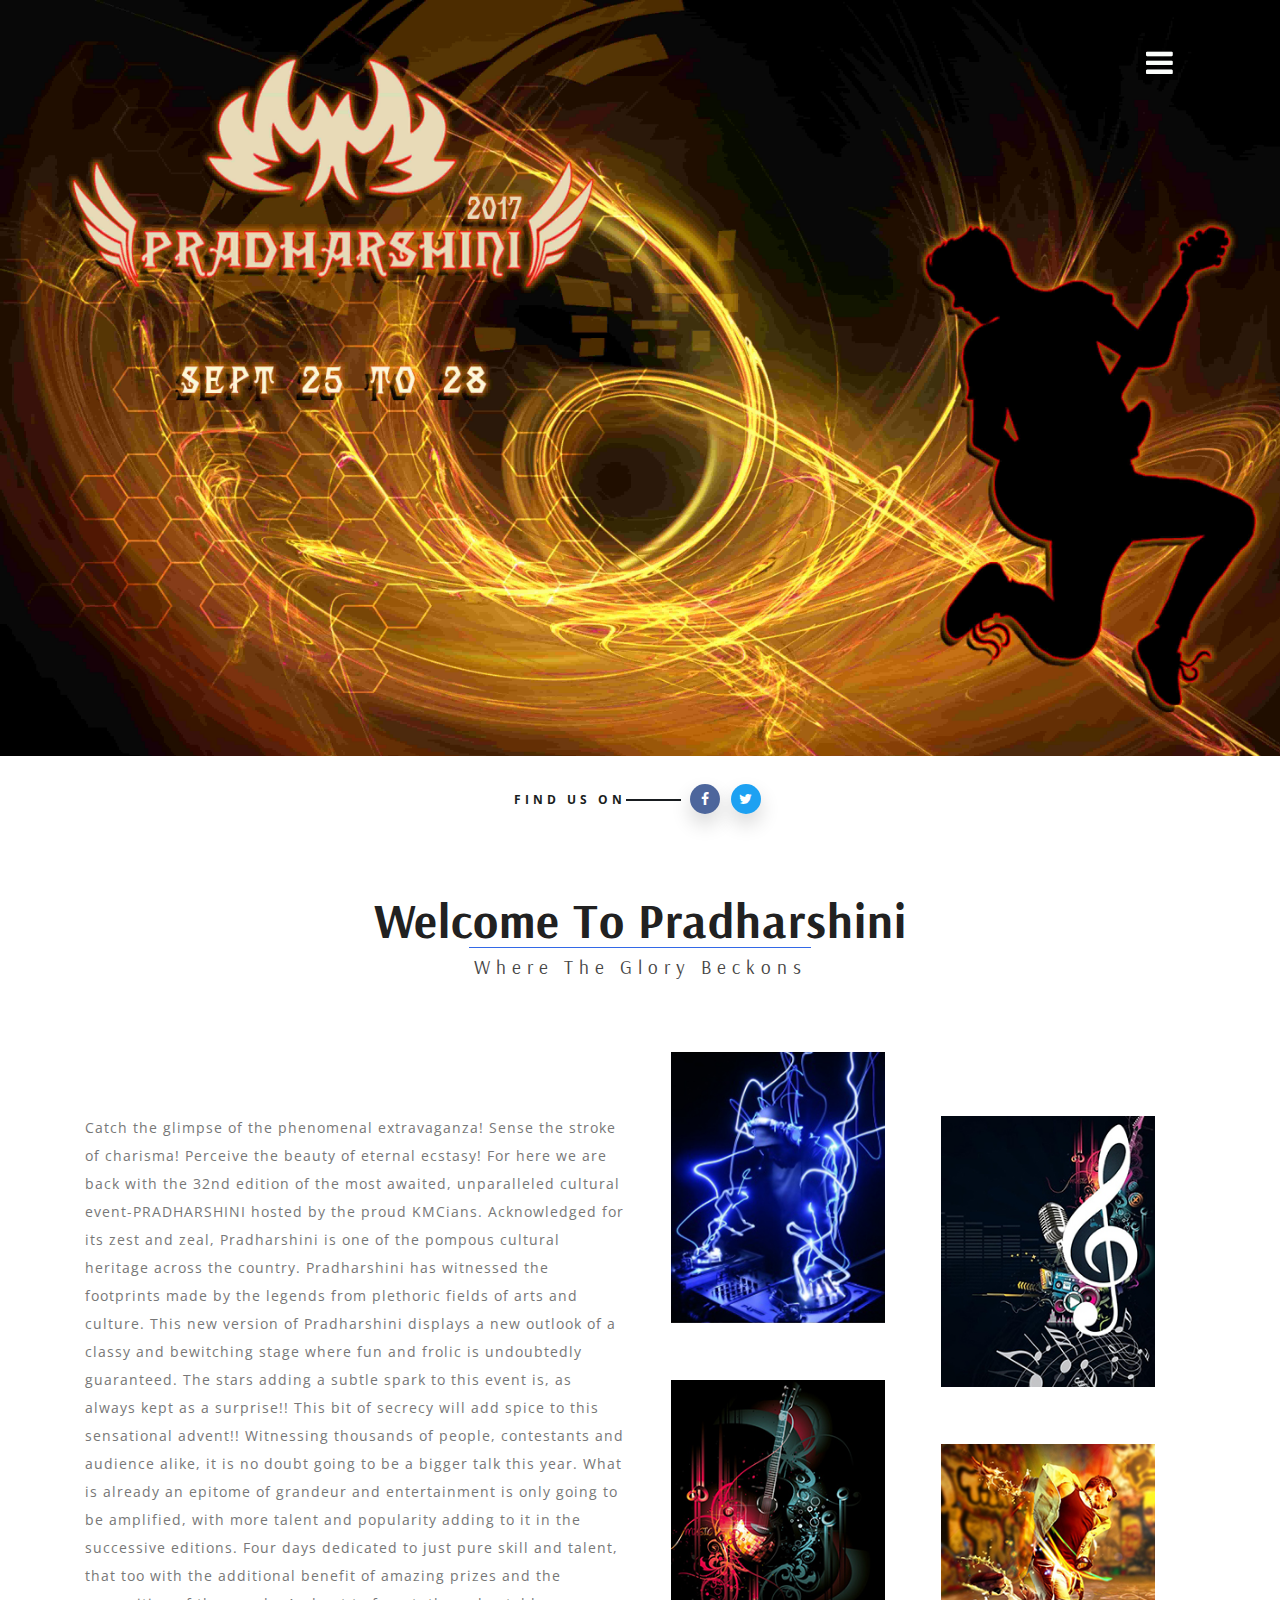
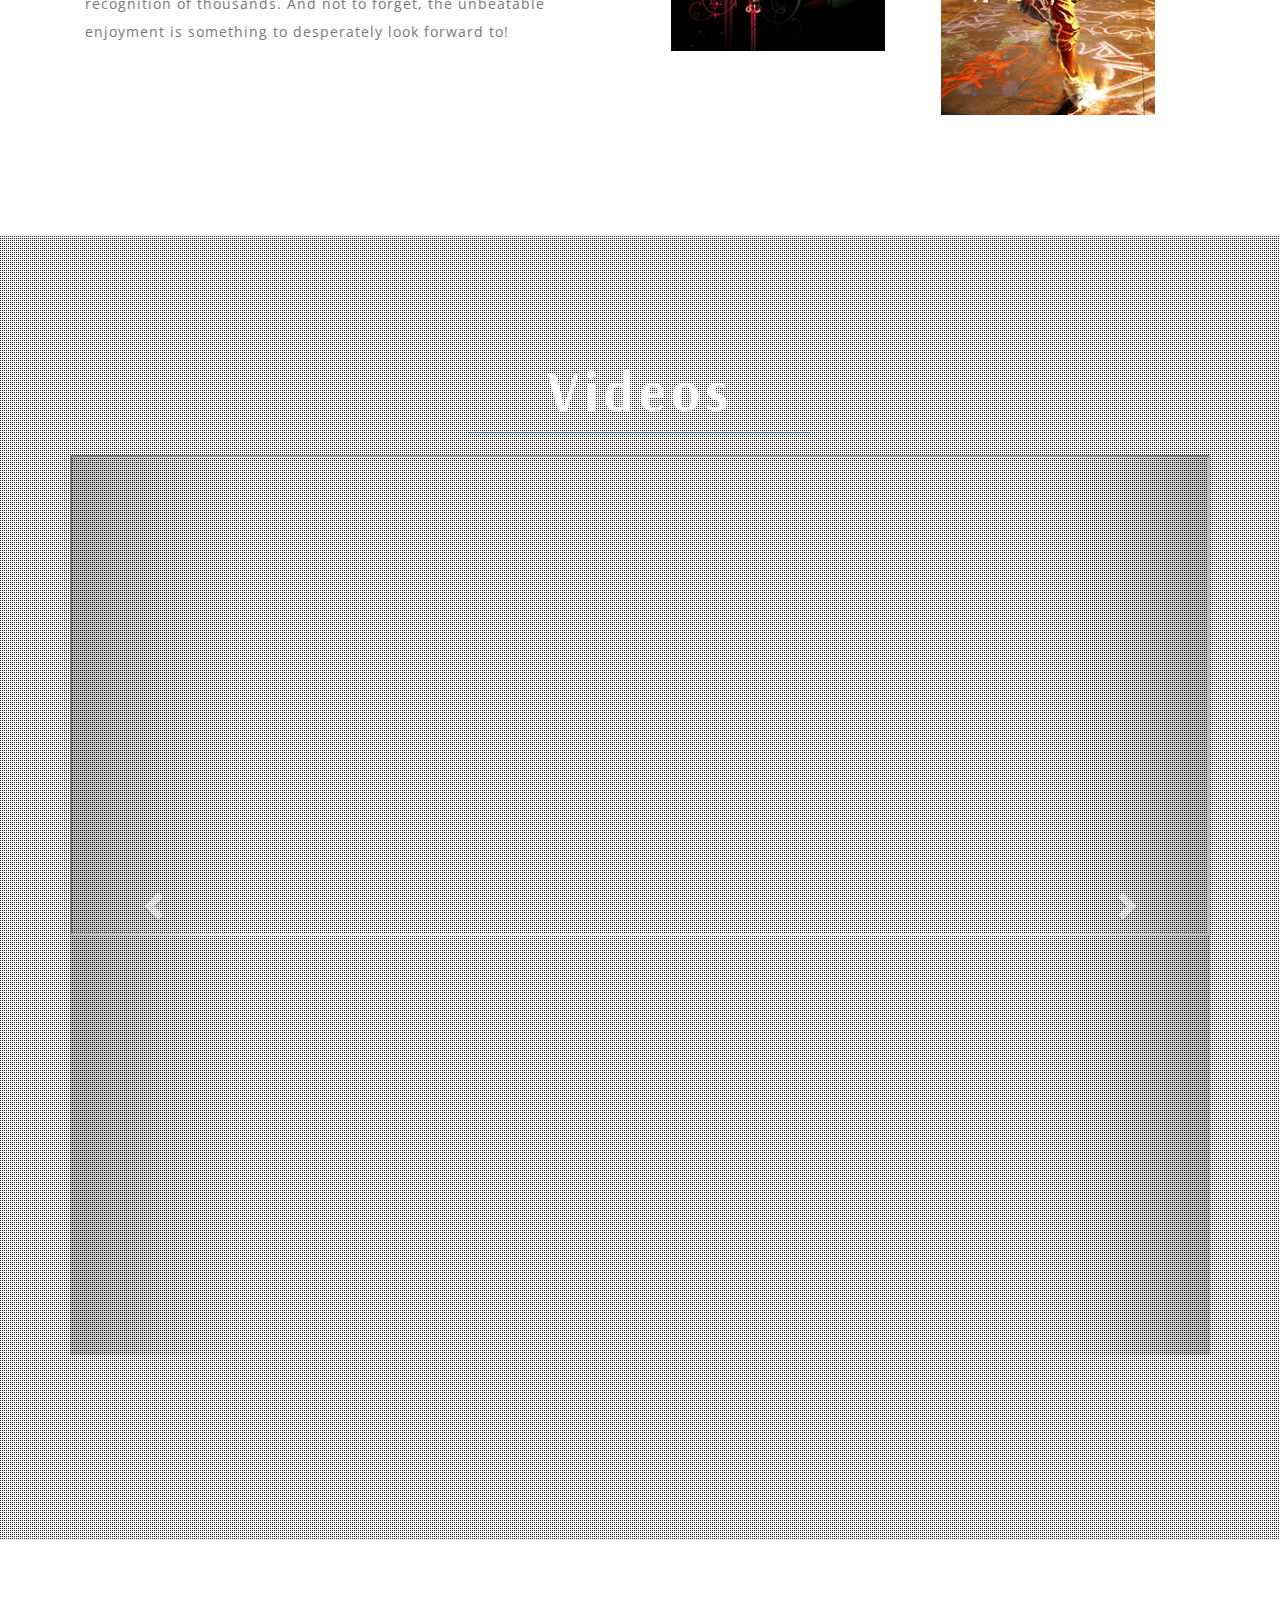
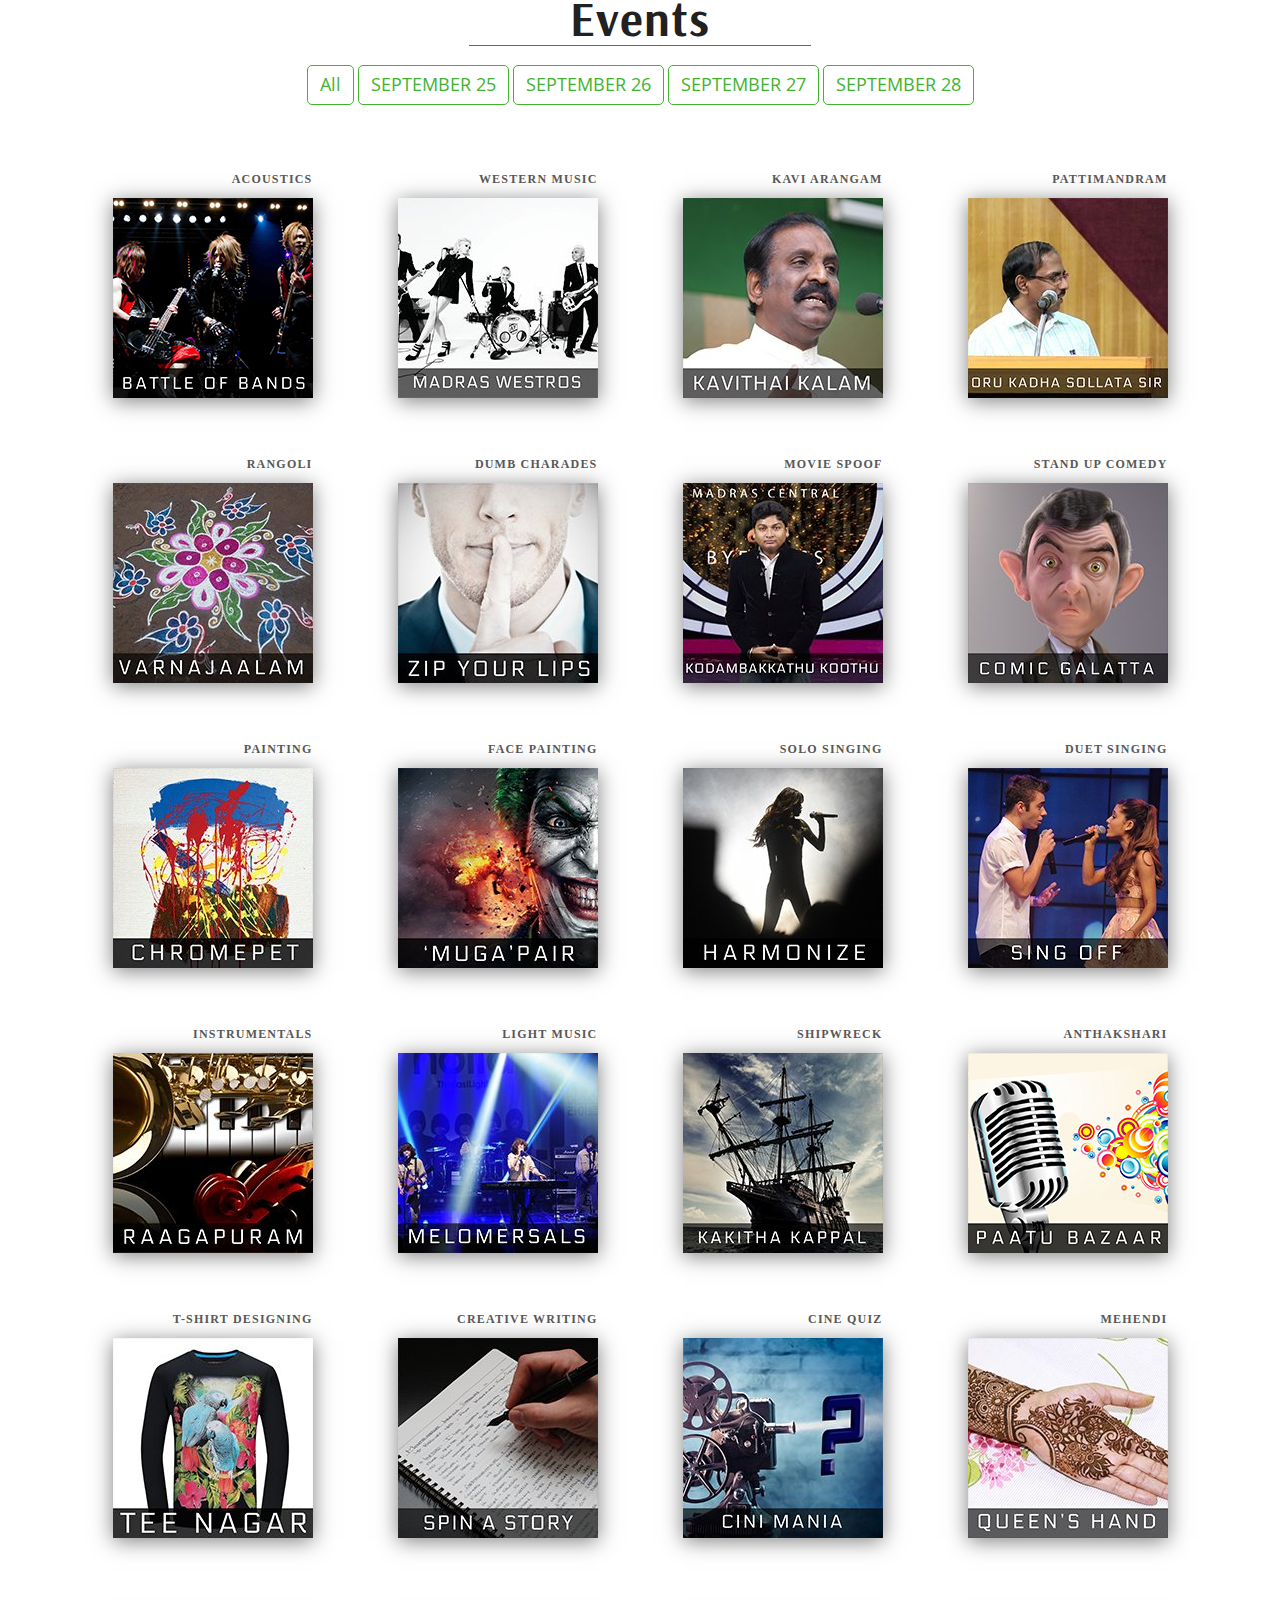
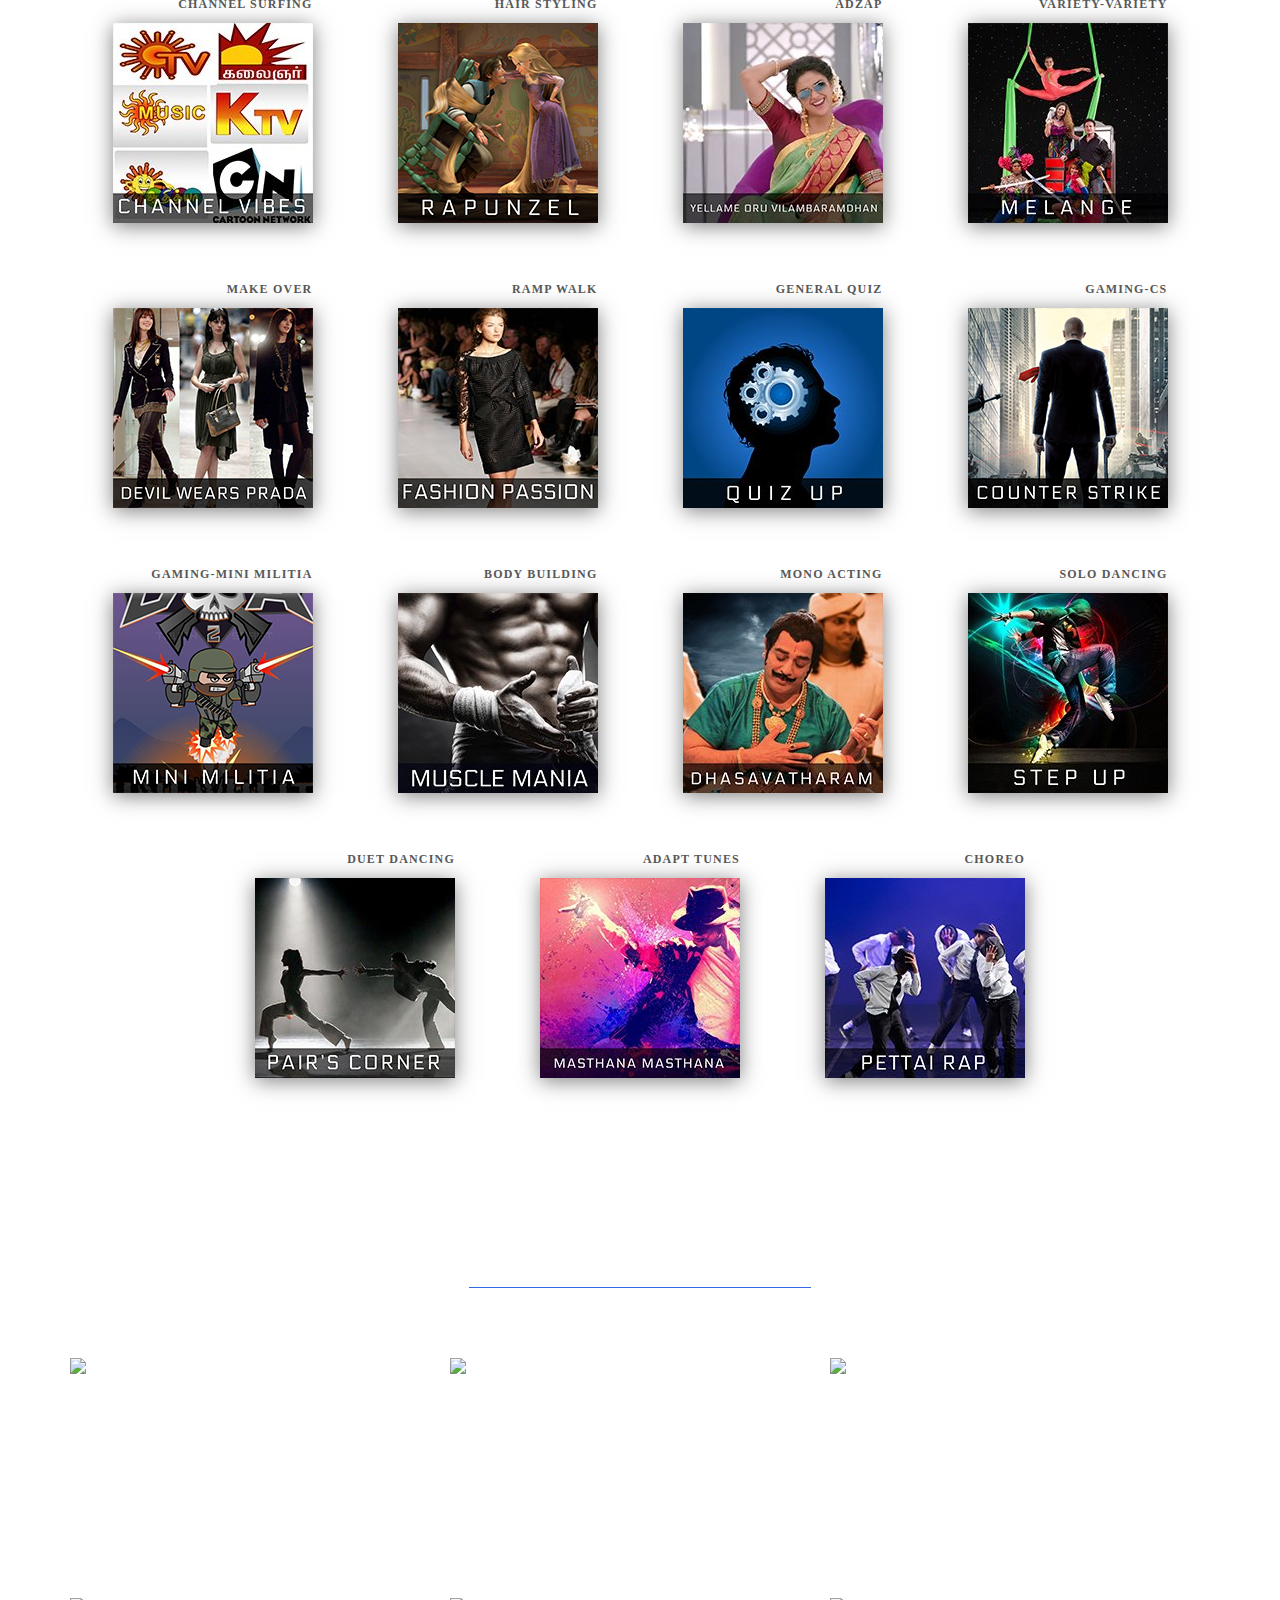
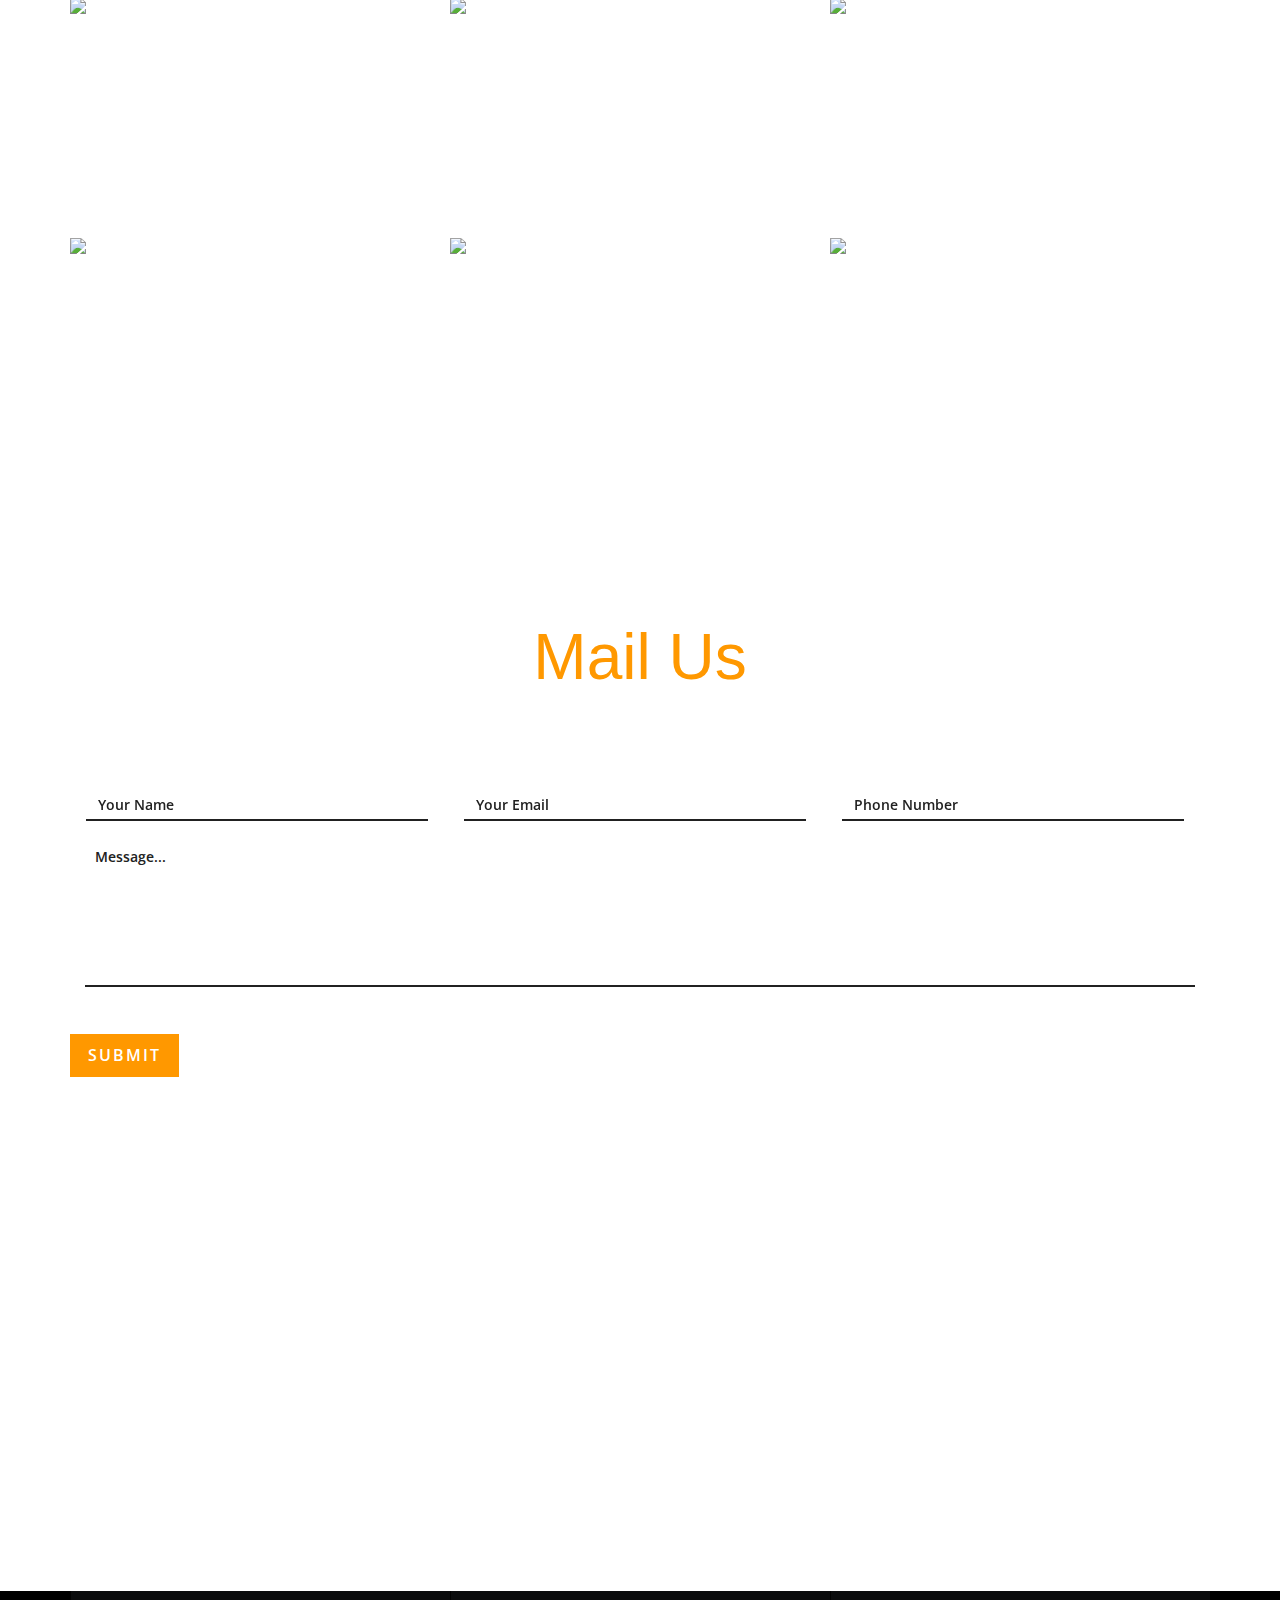
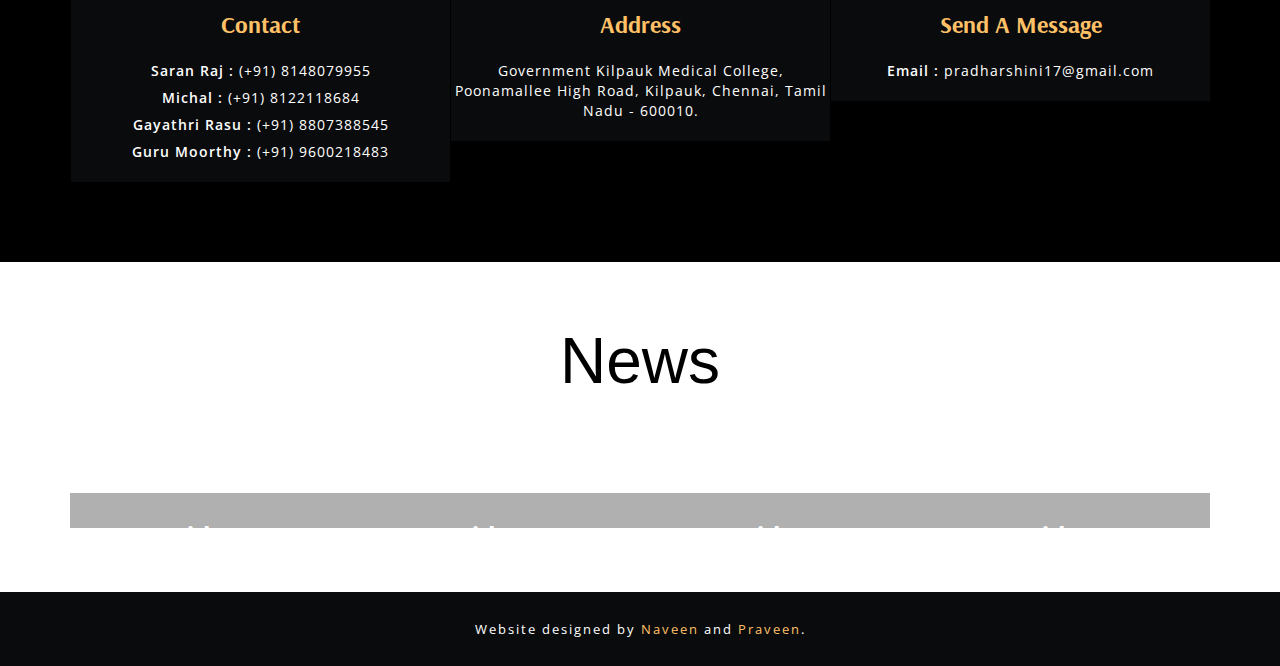
==== commit c04869a0: "sponsors section added" ====
--- a/web/index.html
+++ b/web/index.html
@@ -750,7 +750,7 @@
 		                  <li>THE SINGER SHOULD SUBMIT THE RESPECTIVE TRACKS 30 MINUTES PRIOR TO THE EVENT.</li>
 		                  <li>SONGS GOING OVER THE TIME LIMIT WILL BE INTERRUPTED, JUDGES WILL BE INSTRUCTED NOT TO DEDUCT POINTS DUE TO A SONG BEING INTERRUPTED.</li>
 							<li><strong>LIMIT: Any number of participants per college</strong></li>
-							<reg class="filter-full_name">Registration Fee: Rs.250/person</reg>
+							<reg class="filter-full_name">Registration Fee: Rs.250/team</reg>
 		                </ul>
 		                </p>
 		              </li>
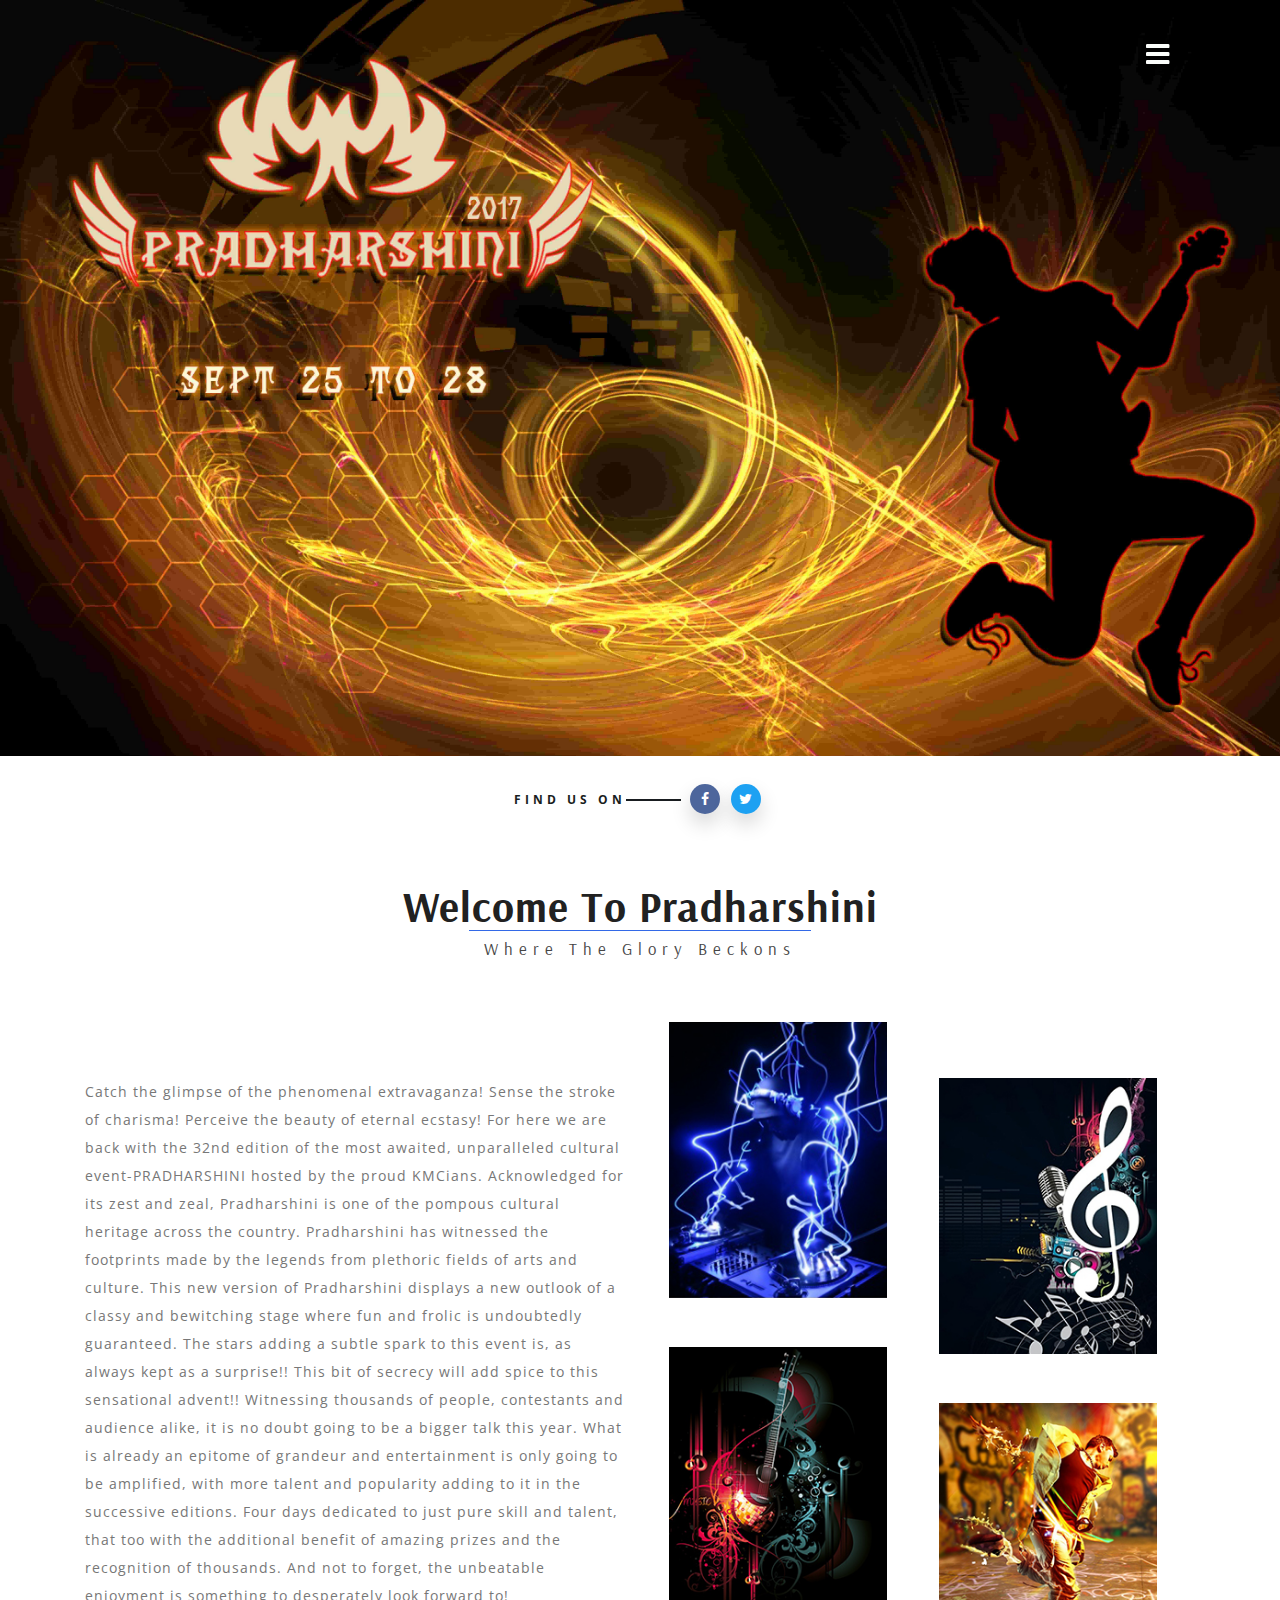
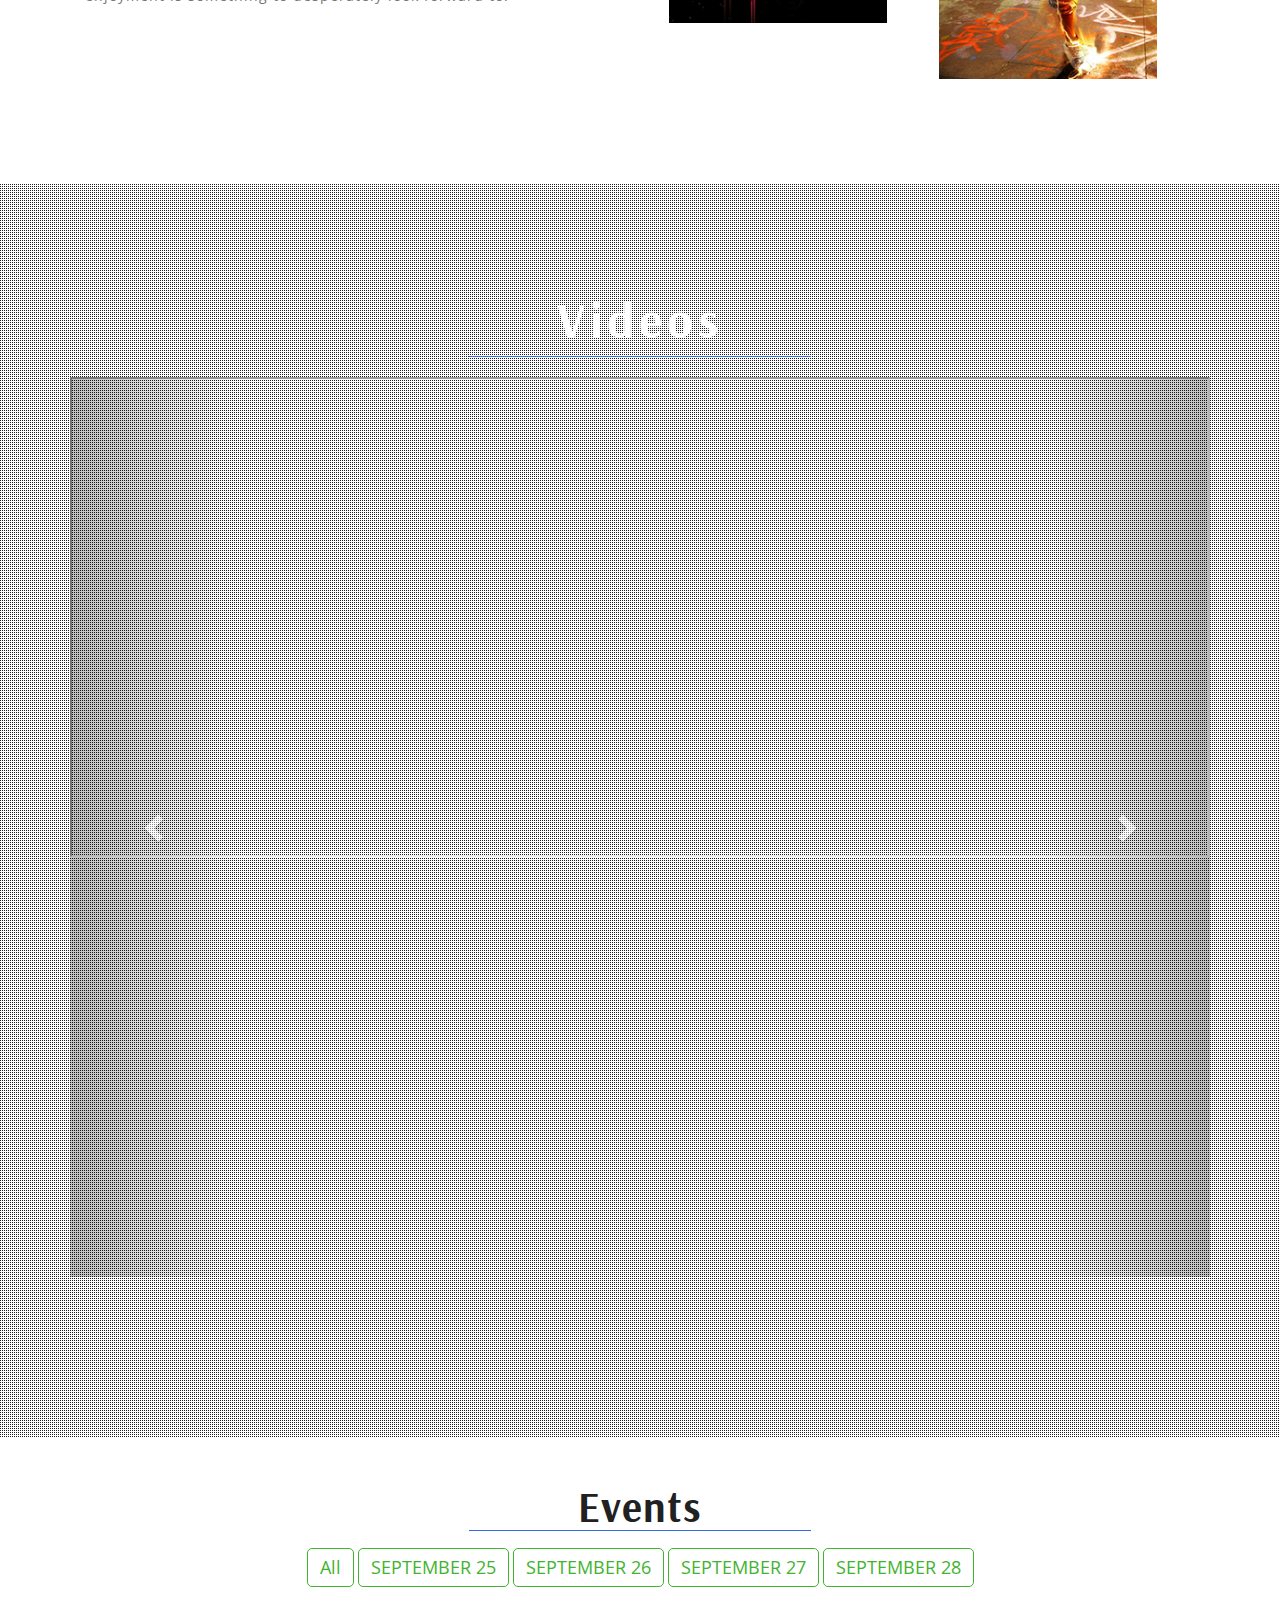
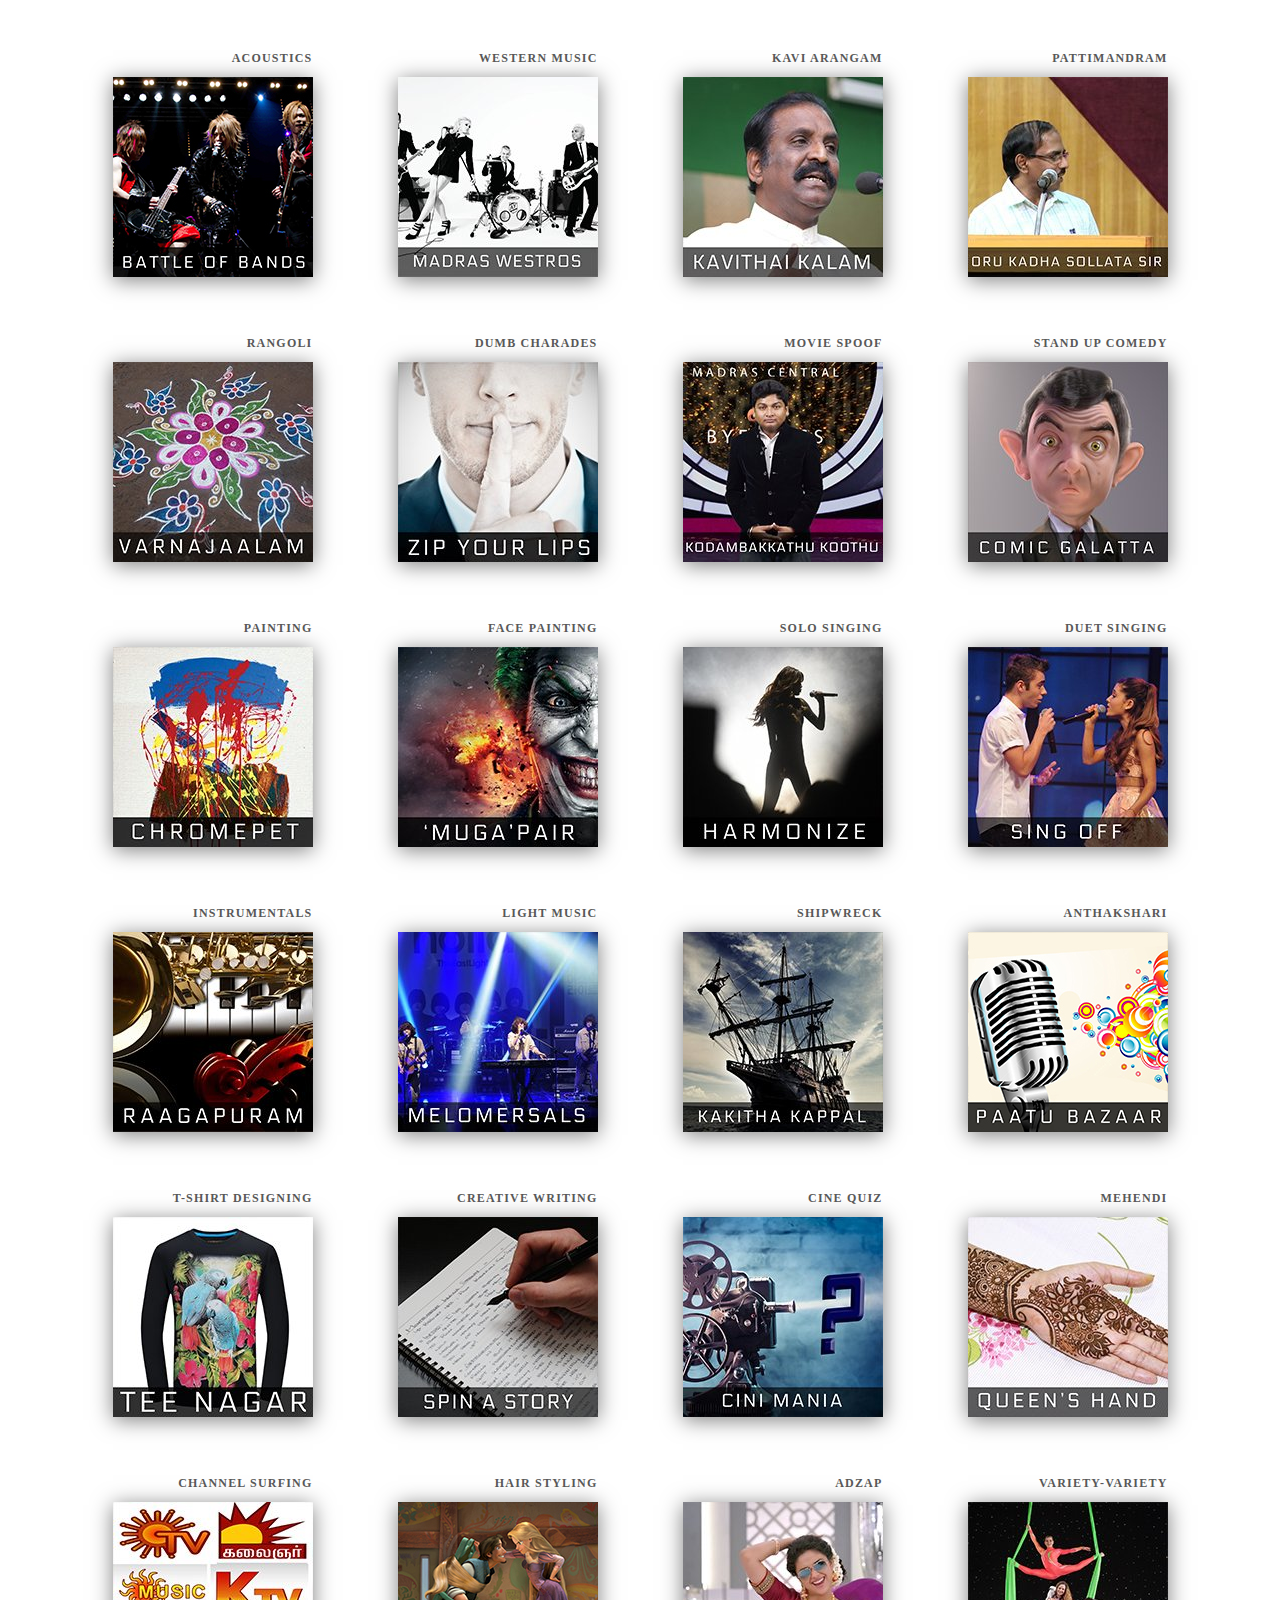
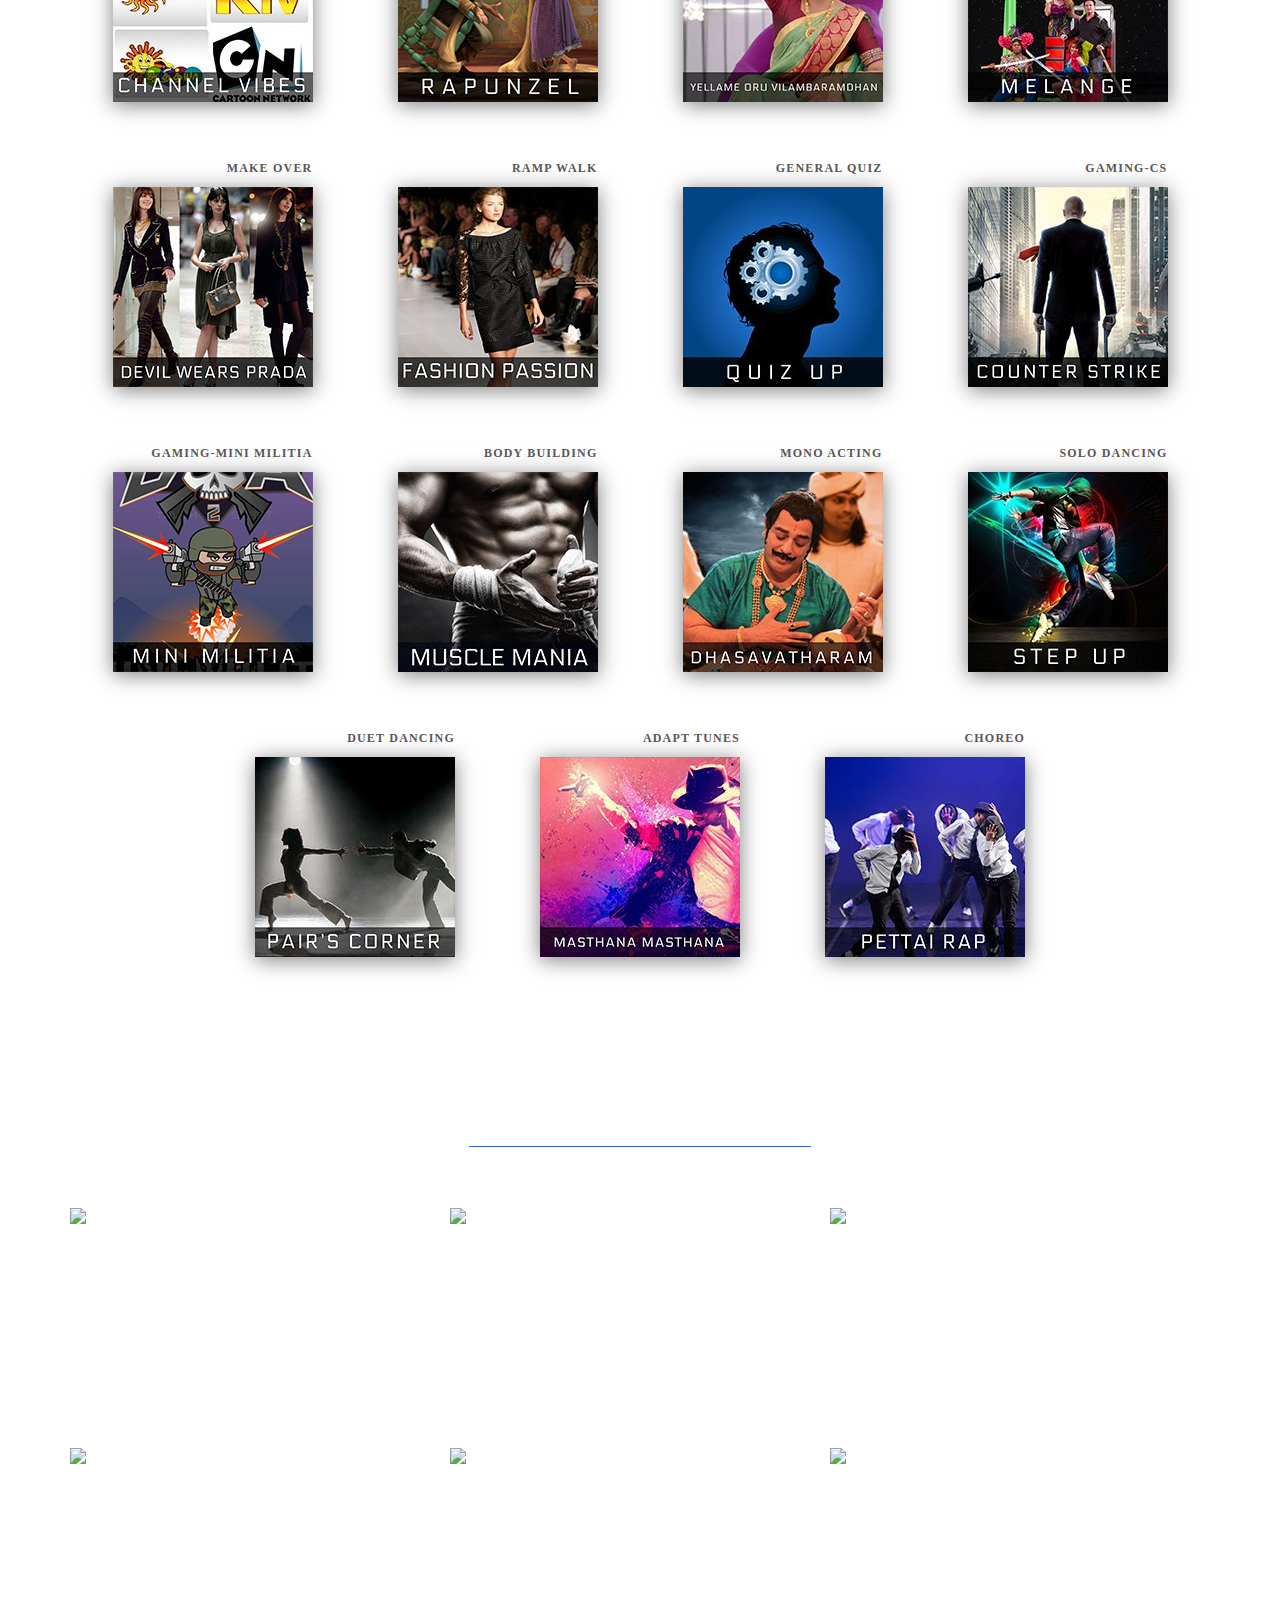
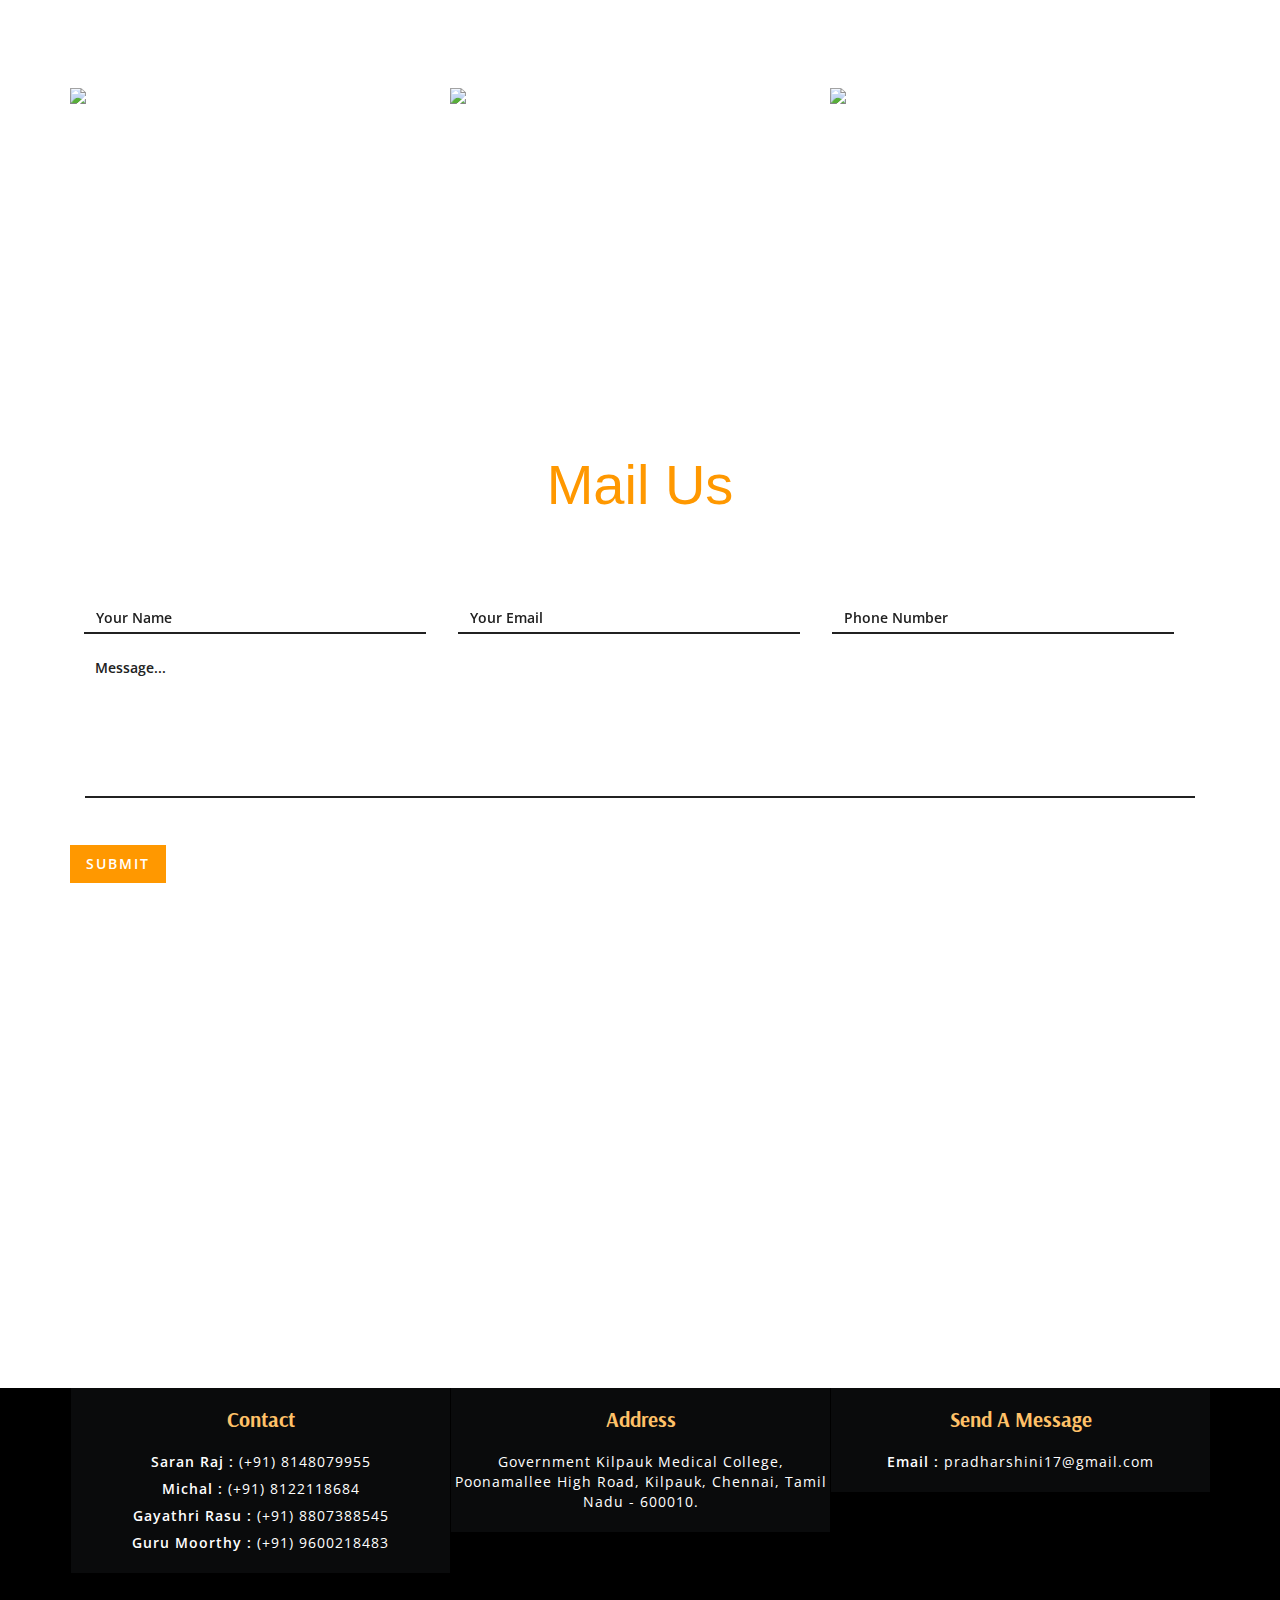
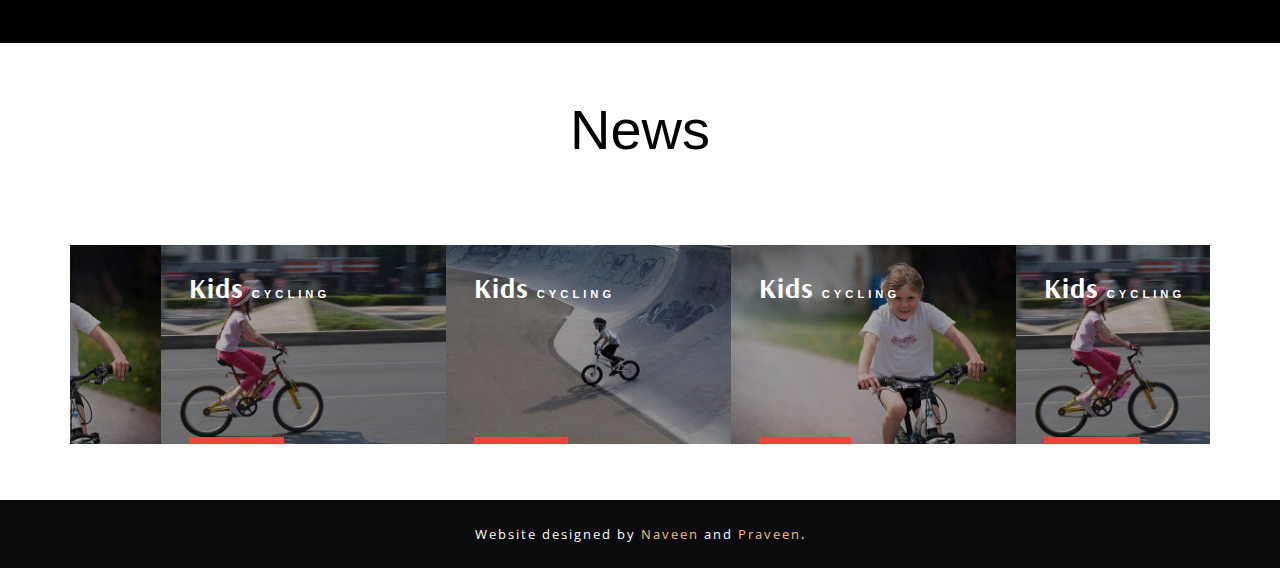
==== commit 4df4f73c: "qwe" ====
--- a/web/index.html
+++ b/web/index.html
@@ -1137,7 +1137,7 @@
 		        <div class="gallery-link">
 		          <h4 class="gallery-name">3:00 PM, September 27</h4>
 		          <div class="gallery-department">HAIR STYLING</div>
-		          <img class="headshot img-responsive" src="images/icon/Hair%20styling.jpg" alt="pradharshini'17"> 
+		          <img class="headshot img-responsive" src="images/icon/Hair%20styling.jpg" alt="pradharshini'17">
 		          <div class="hidden person-info-wrap">
 		            <ul class="person-info">
 		              <li class="filter-full_name">3:00 PM, September 27</li>
@@ -1843,7 +1843,7 @@
 		<!-- //contact -->
 
 		<!-- footer -->
-			<div class="footer">
+		<div class="footer">
 				<div class="container">
 					<div class="agileits_w3layouts_footer_grids">
 						<div class="col-md-4 agileits_w3layouts_footer_grid">
--- a/web/css/style-sponsor.css
+++ b/web/css/style-sponsor.css
@@ -1,436 +1,8 @@
 
-body a {
-  transition: 0.5s all;
-  -webkit-transition: 0.5s all;
-  -o-transition: 0.5s all;
-  -moz-transition: 0.5s all;
-  -ms-transition: 0.5s all;
-}
-html, body{
-    font-size: 100%;
-	font-family: 'Roboto', sans-serif;
-}
-body{
-	background:#FFFFFF;
-}
-/*-- banner --*/
-.banner{
-    background: url(../images/1.jpg) no-repeat 0px -15px;
-    background-size: cover;
-}
-.wthree-different-dot {
-	background: url(../images/dott.png)repeat 0px 0px;
-    background-size: 2px;
-    -webkit-background-size: 2px;
-    -moz-background-size: 2px;
-    -o-background-size: 2px;
-    -ms-background-size: 2px;
-    padding: 0 0 5em;
-}
-.jarallax {
-    position: relative;
-    background-size: cover;
-    background-repeat: no-repeat;
-    background-position: 50% 50%;
-}
-.w3layouts-header-top{
-    padding: 1em 0em;
-    border-bottom: solid 1px rgba(255, 255, 255, 0.27);
-}
-.w3-header-top-grids {
-    text-align: center;
-    width: 26%;
-    margin: 0 auto;
-}
-.w3-header-top-left{
-    float: left;
-}
-.w3-header-top-left p,.w3-header-top-right-text p{
-	color:#FFFFFF;
-	font-size:.9em;
-	margin:0;
-}
-.w3-header-top-right{
-    float: right;
-}
-.agileinfo-social-grids {
-    float: left;
-}
-/*-- social-icons --*/
-.agileinfo-social-grids{
-    margin-left: 0;
-}
-.agileinfo-social-grids ul{
-	padding:0;
-	margin:0;
-}
-.agileinfo-social-grids ul li{
-    display: inline-block;
-}
-.agileinfo-social-grids ul li a {
-	color: #FFFFFF;
-    text-align: center;
-}
-.agileinfo-social-grids ul li a i.fa{
-    transition: 0.5s all;
-    -webkit-transition: 0.5s all;
-    -moz-transition: 0.5s all;
-    -o-transition: 0.5s all;
-    -ms-transition: 0.5s all;
-}
-.agileinfo-social-grids ul li a i.fa.fa-facebook:hover {
-    color: #3b5998;
-}
-.agileinfo-social-grids ul li a i.fa.fa-twitter{
-	margin:0 1em;
-}
-.agileinfo-social-grids ul li a i.fa.fa-twitter:hover{
-	color: #55acee;
-}
-.agileinfo-social-grids ul li a i.fa.fa-rss{
-	margin:0 1em 0 0;
-}
-.agileinfo-social-grids ul li a i.fa.fa-rss:hover{
-	color: #f26522;
-}
-.agileinfo-social-grids ul li a i.fa.fa-vk:hover{
-	color: #45668e;
-}
-.agileinfo-dot,.agile-dot {
-	background: url(../images/dott.png)repeat 0px 0px;
-    background-size: 3px;
-    -webkit-background-size: 3px;
-    -moz-background-size: 3px;
-    -o-background-size: 3px;
-    -ms-background-size: 3px;
-}
-.logo h1{
-    margin: .5em 0 0 0;
-}
-.logo h1 a{
-    text-decoration: none;
-    color: #000000;
-    letter-spacing: 1px;
-    font-size: 1.2em;
-    font-weight: 600;
-}
-.logo h1 a span.logo-text{
-    width: 50px;
-    height: 50px;
-    display: inline-block;
-    border: 2px solid #fff;
-    -webkit-transform: rotate(45deg) translate3d(0, 0, 0);
-    -moz-transform: rotate(45deg) translate3d(0, 0, 0);
-    -ms-transform: rotate(45deg) translate3d(0, 0, 0);
-    -o-transform: rotate(45deg) translate3d(0, 0, 0);
-    transform: rotate(45deg) translate3d(0, 0, 0);
-    margin-right: 15px;
-    text-align: center;
-    line-height: 1em;
-}
-.logo h1 a b {
-    display: inline-block;
-    -webkit-transform: rotate(-45deg) translate3d(0, 0, 0);
-    -moz-transform: rotate(-45deg) translate3d(0, 0, 0);
-    -ms-transform: rotate(-45deg) translate3d(0, 0, 0);
-    -o-transform: rotate(-45deg) translate3d(0, 0, 0);
-    transform: rotate(-45deg) translate3d(0, 0, 0);
-    text-align: center;
-    color: #FFFFFF;
-    margin: 0px 0 0 0;
-    font-size: .9em !important;
-}
-span.color1 {
-    color: #ffffff;
-}
-span.color2 {
-    color: #FF9800;
-}
-span.color3 {
-    color: #fff;
-}
-.logo h1 a span.logo-sub{
-    font-size: .3em;
-    color: #000000;
-    font-family: 'Roboto', sans-serif;
-    text-transform: uppercase;
-    letter-spacing: 4px;
-    margin: .5em 0 0 0;
-}
-.navbar-brand {
-   height: auto; 
-    padding: 0; 
-    font-size: 18px; 
-    line-height: 20px;
-}
-.navbar-nav {
-    float: right;
-    margin-top: 2em;
-}
-.navbar-default {
-    border: none;
-    background: none;
-    min-height: auto;
-    margin-bottom: 0;
-}
-div#bs-example-navbar-collapse-1 {
-    padding: 0;
-}
-.navbar-nav li:after{
-    content: "";
-    position: absolute;
-    background: #ffffff;
-    height: 5px;
-    width: 5px;
-    top: 9px;
-    border-radius: 50%;
-    -webkit-border-radius: 50%;
-    -ms-border-radius: 50%;
-    -o-border-radius: 50%;
-    -moz-border-radius: 50%;
-}
-.navbar-nav li.first-list:after,ul.dropdown-menu li:after{
-    background: none !important;
-	width: 0px !important;
-}
-ul.nav.navbar-nav li a {
-	font-size: .8em;
-    color: #FFFFFF;
-    margin: 0 1em;
-    padding:0;
-    font-weight: 600;
-    text-transform: uppercase;
-    letter-spacing: 3px;
-    border: solid 2px rgba(255, 255, 255, 0);
-}
-ul.nav.navbar-nav li a:hover{
-    color: #F44336 !important;
-}
-ul.nav.navbar-nav li a:focus{
-	outline:none;
-	border: solid 2px rgba(255, 255, 255, 0)
-}
-.nav > li > a:hover, .nav > li > a:focus {
-    text-decoration: none;
-    background:none !important;
-}
-.navbar-default .navbar-nav > li > a:hover, .navbar-default .navbar-nav > li > a:focus {
-    color: #fff;
-}
-ul.nav.navbar-nav li.active a {
-    color: #F44336;
-    background: none;
-}
-.navbar-default .navbar-nav > .active > a, .navbar-default .navbar-nav > .active > a:hover, .navbar-default .navbar-nav > .active > a:focus {
-    color: #fff;
-    background:none;
-}
-.nav .open > a, .nav .open > a:hover, .nav .open > a:focus {
-    background: none!important;
-}
-ul.dropdown-menu {
-    background: rgba(0, 0, 0, 0.36);
-    box-shadow: 0 0 0;
-    border: none;
-    margin: 0;
-    top: 1.8em;
-    left: 0px;
-    min-width: 88px;
-}
-ul.dropdown-menu li{
-	width:100% !important;
-}
-.dropdown-menu > li > a {
-    display: block;
-    padding: .5em 1em !important;
-    text-align: center;
-    clear: both;
-    margin: .2em 0 !important;
-    font-weight: normal;
-    line-height: 1.42857143;
-    color: #FFF !important;
-    border: none !important;
-}
-.dropdown-menu > li > a:hover, .dropdown-menu > li > a:focus {
-    background: none;
-}
-.dropdown-submenu {
-    position: relative;
-}
-
-.dropdown-submenu>.dropdown-menu {
-    top: 0;
-    left: 103%;
-    margin-top: -6px;
-    margin-left: -1px;
-    -webkit-border-radius: 0 6px 6px 6px;
-    -moz-border-radius: 0 6px 6px;
-    border-radius: 0 6px 6px 6px;
-}
-
-.dropdown-submenu:hover>.dropdown-menu {
-    display: block;
-}
-
-.dropdown-submenu>a:after {
-    display: block;
-    content: " ";
-    float: right;
-    width: 0;
-    height: 0;
-    border-color: transparent;
-    border-width: 5px 0 5px 5px;
-    margin-top: 5px;
-    margin-right: -10px;
-}
-
-.dropdown-submenu:hover>a:after {
-    border-left-color: #fff;
-}
-
-.dropdown-submenu.pull-left {
-    float: none;
-}
-
-.dropdown-submenu.pull-left>.dropdown-menu {
-    left: -100%;
-    margin-left: 10px;
-    -webkit-border-radius: 6px 0 6px 6px;
-    -moz-border-radius: 6px 0 6px 6px;
-    border-radius: 6px 0 6px 6px;
-}
-.w3layouts-banner-slider {
-    margin: 8em 0 0 0;
-}
-.agileits-banner{
-	text-align:center;
-}
-.agileits-banner h3{
-    width: 80px;
-    height: 80px;
-    display: inline-block;
-    border: 2px solid #fff;
-    -webkit-transform: rotate(45deg) translate3d(0, 0, 0);
-    -moz-transform: rotate(45deg) translate3d(0, 0, 0);
-    -ms-transform: rotate(45deg) translate3d(0, 0, 0);
-    -o-transform: rotate(45deg) translate3d(0, 0, 0);
-    transform: rotate(45deg) translate3d(0, 0, 0);
-    margin: 0;
-    text-align: center;
-    line-height: 3em;
-}
-.agileits-banner h3 span{
-    display: inline-block;
-    -webkit-transform: rotate(-45deg) translate3d(0, 0, 0);
-    -moz-transform: rotate(-45deg) translate3d(0, 0, 0);
-    -ms-transform: rotate(-45deg) translate3d(0, 0, 0);
-    -o-transform: rotate(-45deg) translate3d(0, 0, 0);
-    transform: rotate(-45deg) translate3d(0, 0, 0);
-    text-align: center;
-    color: #FFFFFF;
-    margin: 0px 0 0 0;
-    font-size: 3em !important;
-}
-.wthree-border{
-	background: #ffffff;
-    height: 2px;
-    width: 100px;
-    top: 9px;
-    margin: 3em auto 0;
-	position:relative;
-}
-.wthree-border:after{
-    content: "";
-    position: absolute;
-    background: #ffffff;
-    height: 2px;
-    width: 70px;
-    margin: 7px 0 0 0;
-    left: 14%;
-}
-.w3-agile-info h4{
-	color: #ffffff;
-    font-size: 4em;
-    margin: 1em 0 0 0;
-    text-align: center;
-    text-transform: uppercase;
-    font-family: 'Roboto Condensed', sans-serif;
-    font-weight: 700;
-}
-.w3-agile-info p{
-    color: #FFFFFF;
-    font-size: .9em;
-    margin: 2em auto 0;
-    text-align: center;
-    width: 50%;
-    line-height: 1.8em;
-}
-.w3-arrow{
-    text-align: center;
-    margin: 4em 0 0 0;
-}
-.w3-arrow a i.fa.fa-angle-down{
-    color: #FFFFFF;
-    font-size: 2em;
-    border: solid 1px #FFFFFF;
-    width: 50px;
-    height: 50px;
-    padding: .25em 0 0 0;
-    border-radius: 50%;
-	-webkit-border-radius: 50%;
-	-ms-border-radius: 50%;
-	-o-border-radius: 50%;
-	-moz-border-radius: 50%;
-}
-.bounce.animated {
-    -webkit-animation-duration: 3s;
-    -moz-animation-duration: 3s;
-    -o-animation-duration: 3s;
-    -ms-animation-duration: 3s;
-    animation-duration: 3s;
-}
-.bounce {
-	-moz-animation: bounce 2s infinite;
-	-webkit-animation: bounce 2s infinite;
-	-o-animation: bounce 2s infinite;
-	-ms-animation: bounce 2s infinite;
-	animation: bounce 2s infinite;
-}
-/*-- //banner --*/
 /*-- banner-bottom --*/
-.banner-bottom,.about,.services,.gallery,.news,.team-dot,.subscribe{
+.news{
 	padding:4em 0;
 }
-.wthree-bottom-grid {
-    padding-left: 0;
-}
-.w3-agileits-bottom-left{
-    background: url(../images/3.jpg) no-repeat 0px 0px;
-    background-size: cover;
-    padding: 3em;
-}
-.w3-agileits-bottom-left-text{
-	background: rgba(0, 0, 0, 0.78);
-    padding: 2em;
-}
-.w3-agileits-bottom-left-text h3{
-    color: #ffffff;
-    font-size: 2em;
-    margin: 0;
-    letter-spacing: 2px;
-    text-transform: uppercase;
-    line-height: 1.8em;
-    font-family: 'Roboto Condensed', sans-serif;
-}
-.w3-agileits-bottom-left-text p{
-    color: #a0a0a0;
-    font-size: .9em;
-    line-height: 1.8em;
-    margin: 1em 0 0 0;
-}
-.w3-agileits-bottom-right{
-	background: url(../images/2.jpg) no-repeat 0px 0px !important;
-    background-size: cover !important
 }
 /*-- //banner-bottom --*/
 /*-- about --*/
@@ -711,7 +283,7 @@
 }
 /*--//news--*/
 /*--flexisel--*/
-.flex-slider{	
+.flex-slider{
 	background:#222227;
 	padding: 70px 0 165px 0;
 }
@@ -1228,7 +800,7 @@
 	bottom: 20px;
 	right: 2%;
 	overflow: hidden;
-	z-index: 999; 
+	z-index: 999;
 	width: 40px;
 	height: 40px;
 	border: none;
@@ -1660,4 +1232,4 @@
 		padding: 1em;
 	}
 }
-/*-- //responsive --*/+/*-- //responsive --*/
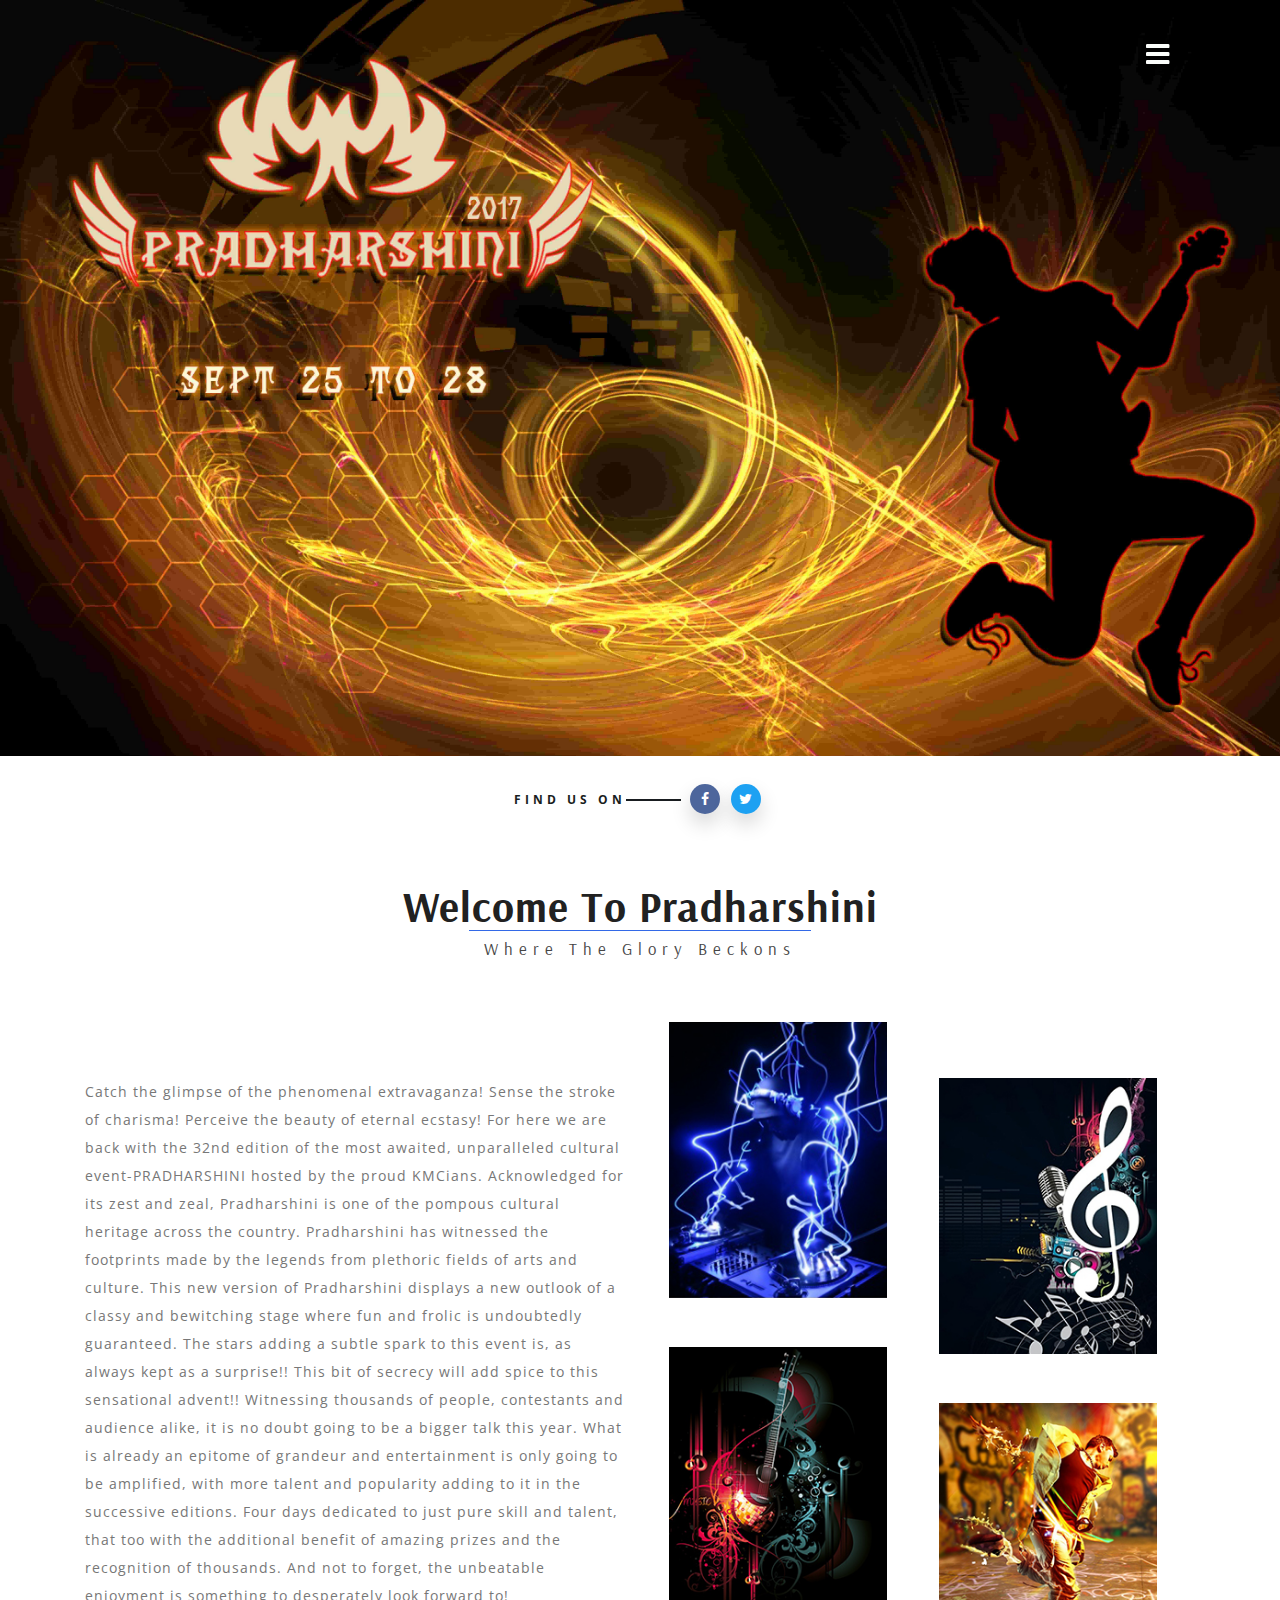
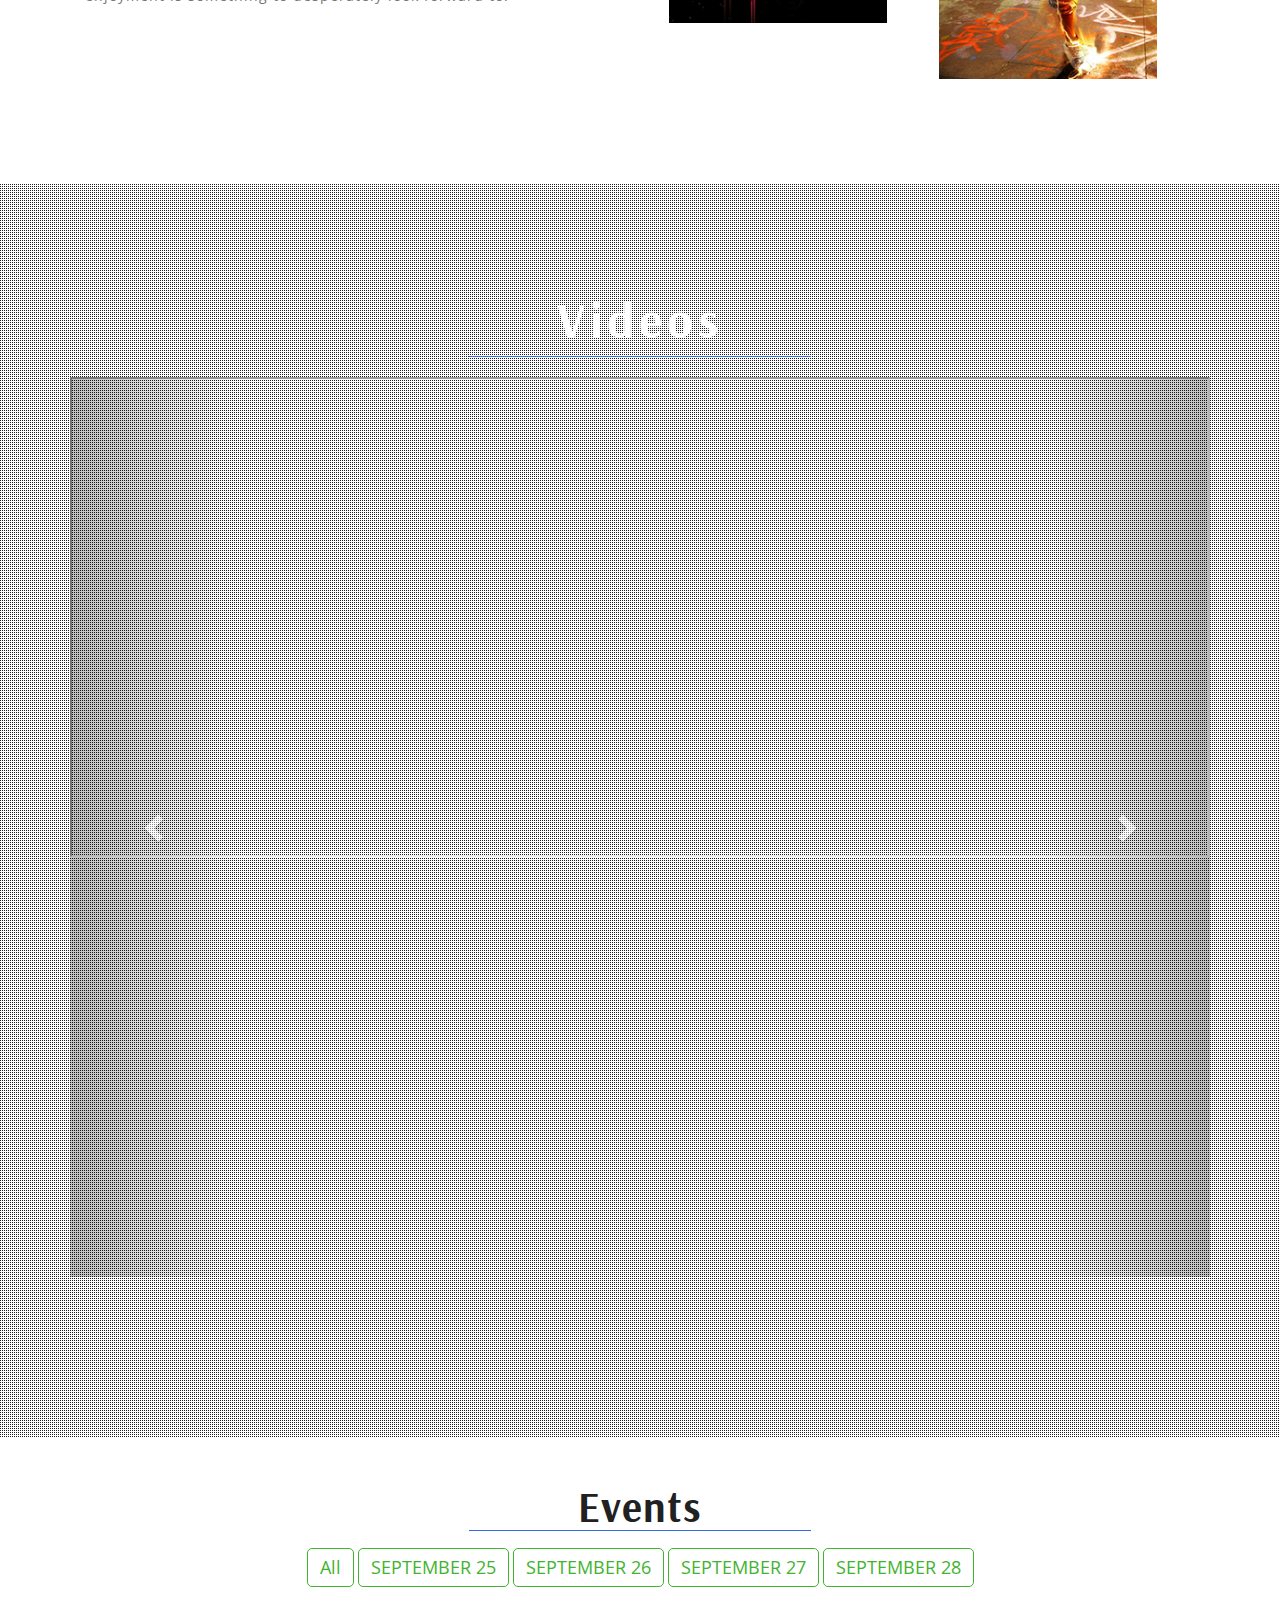
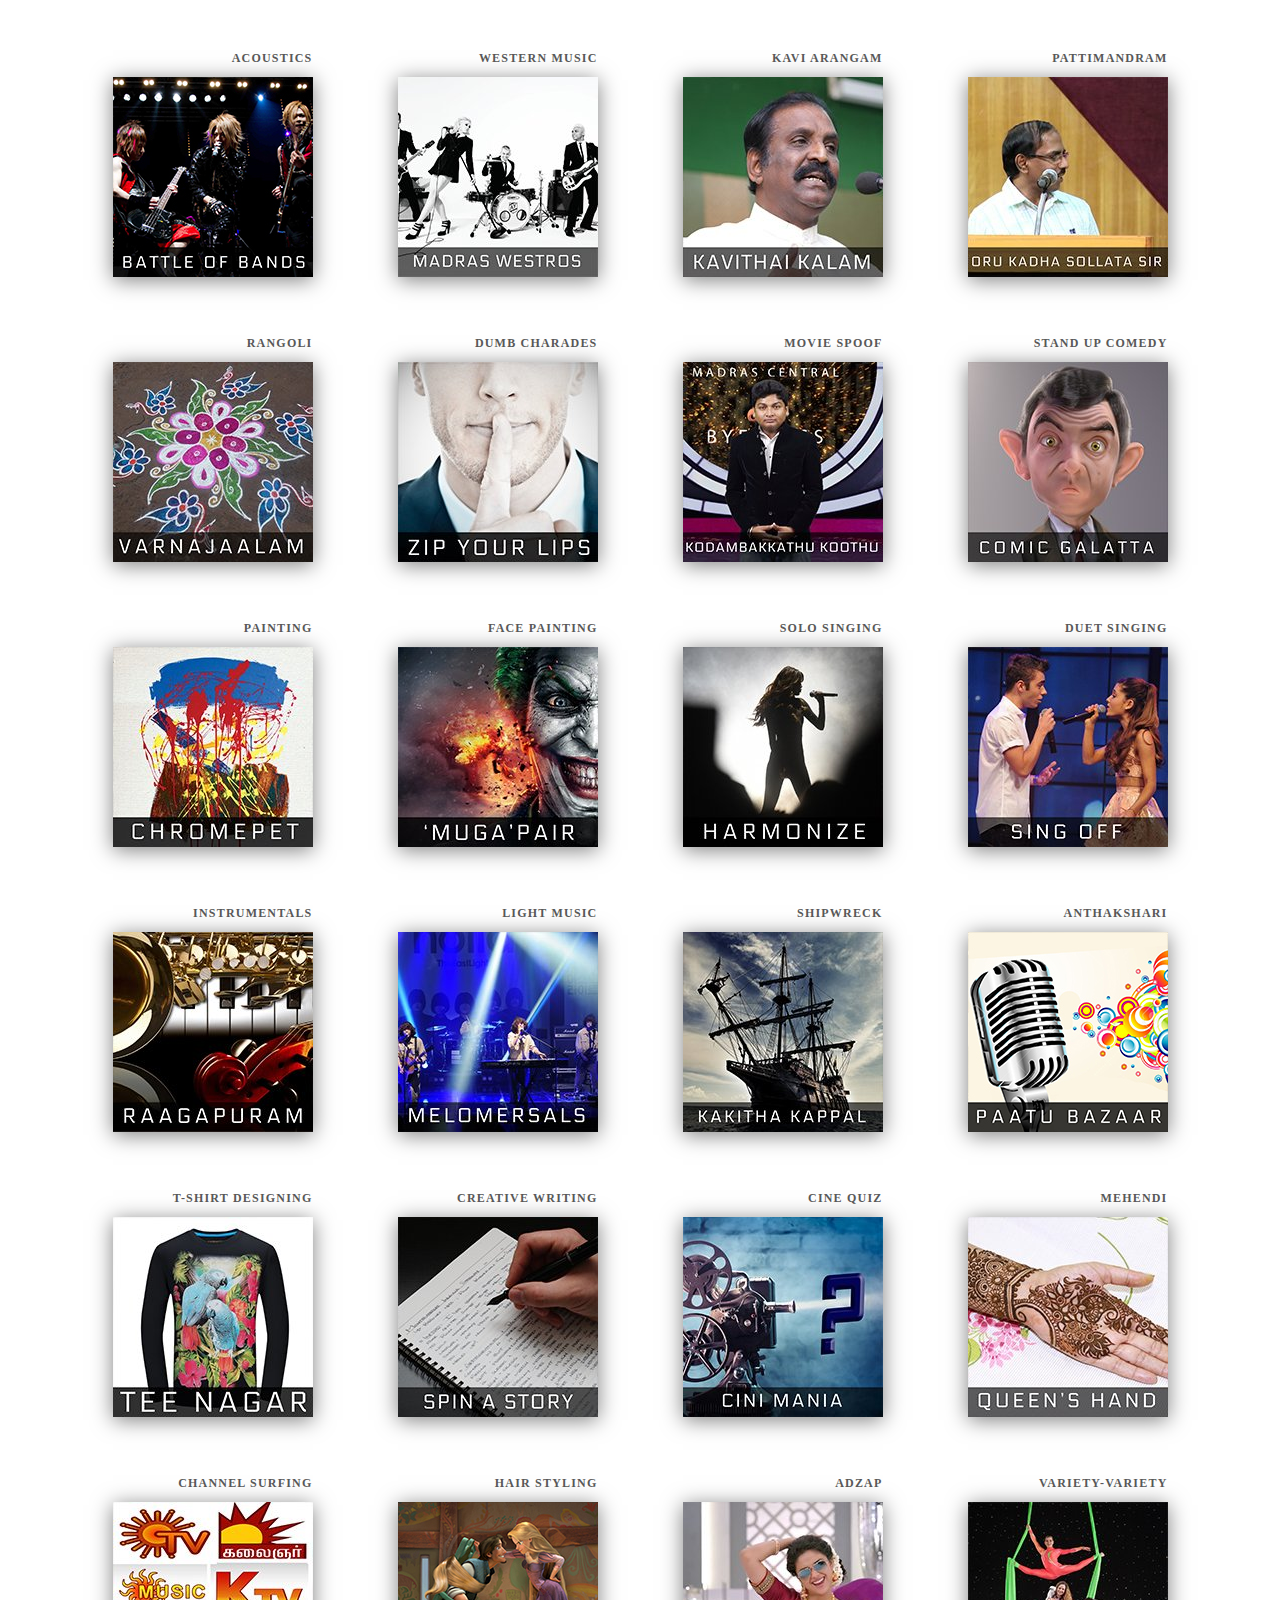
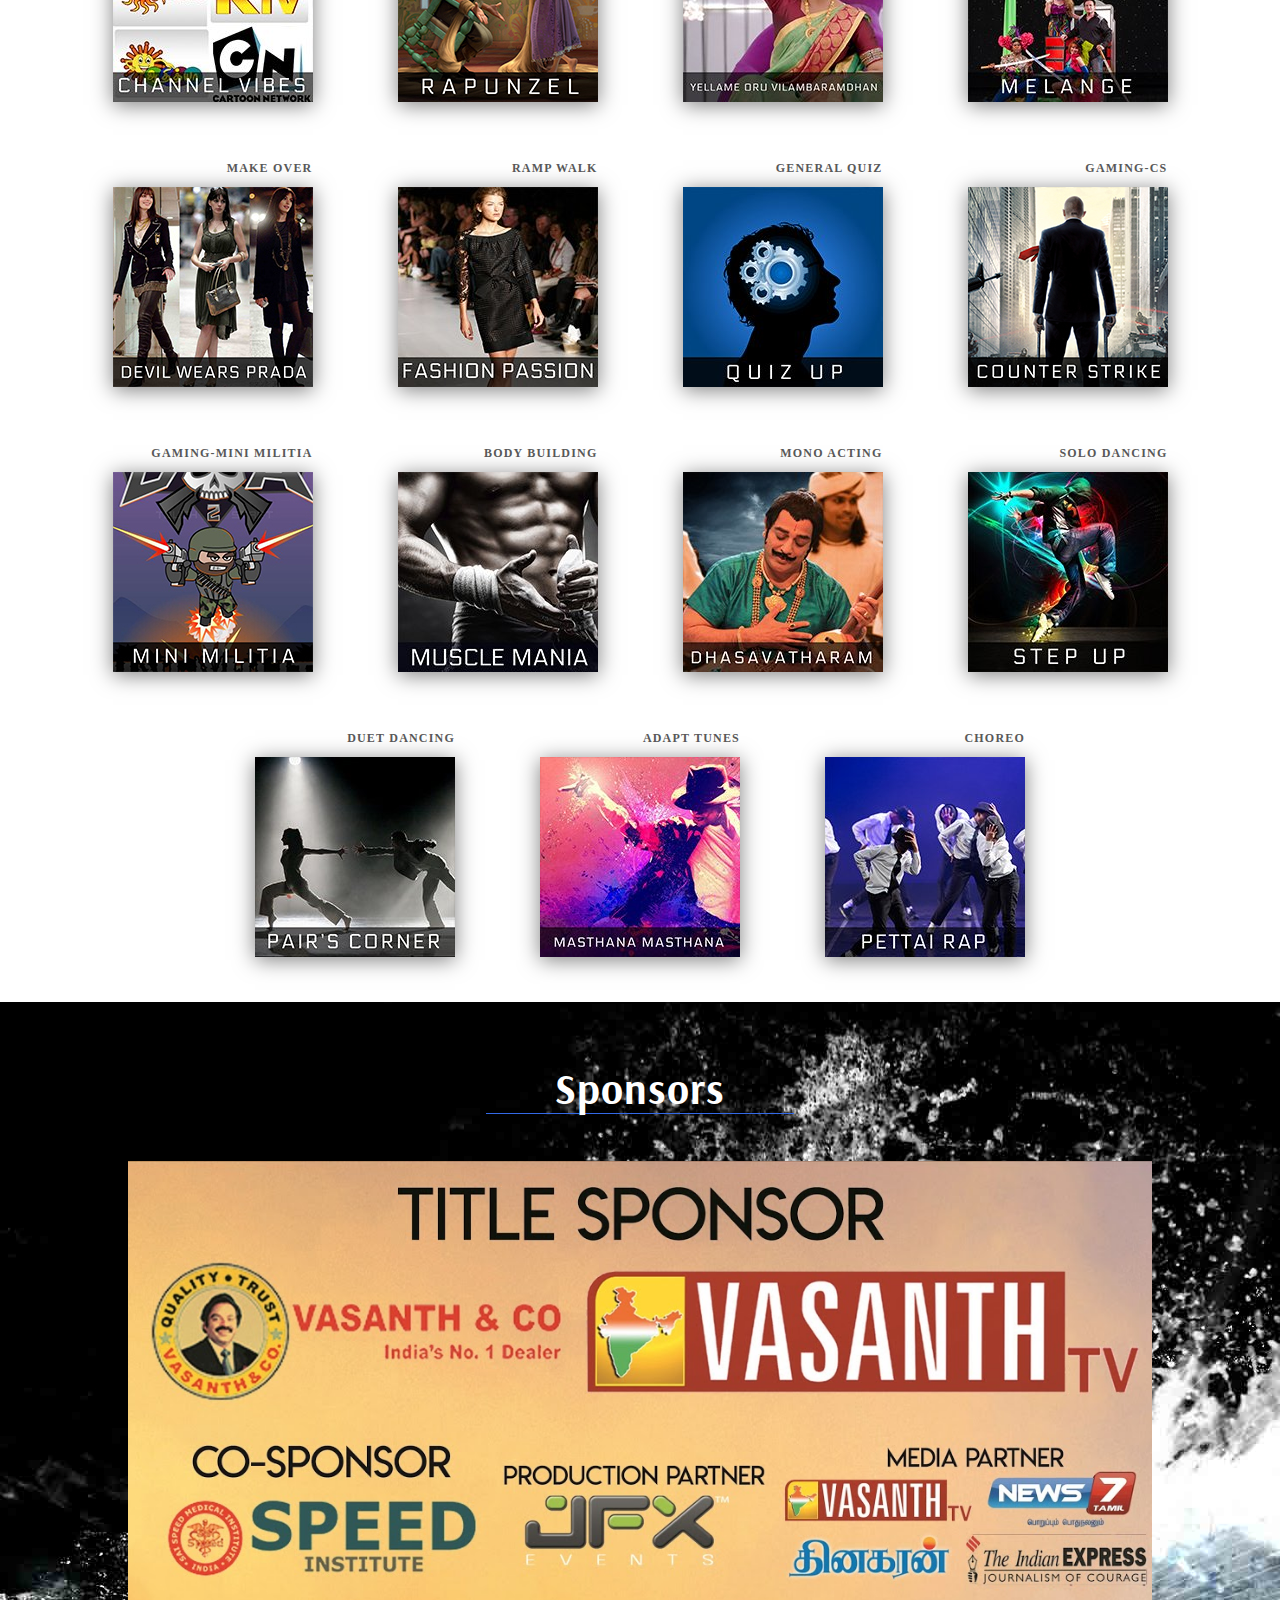
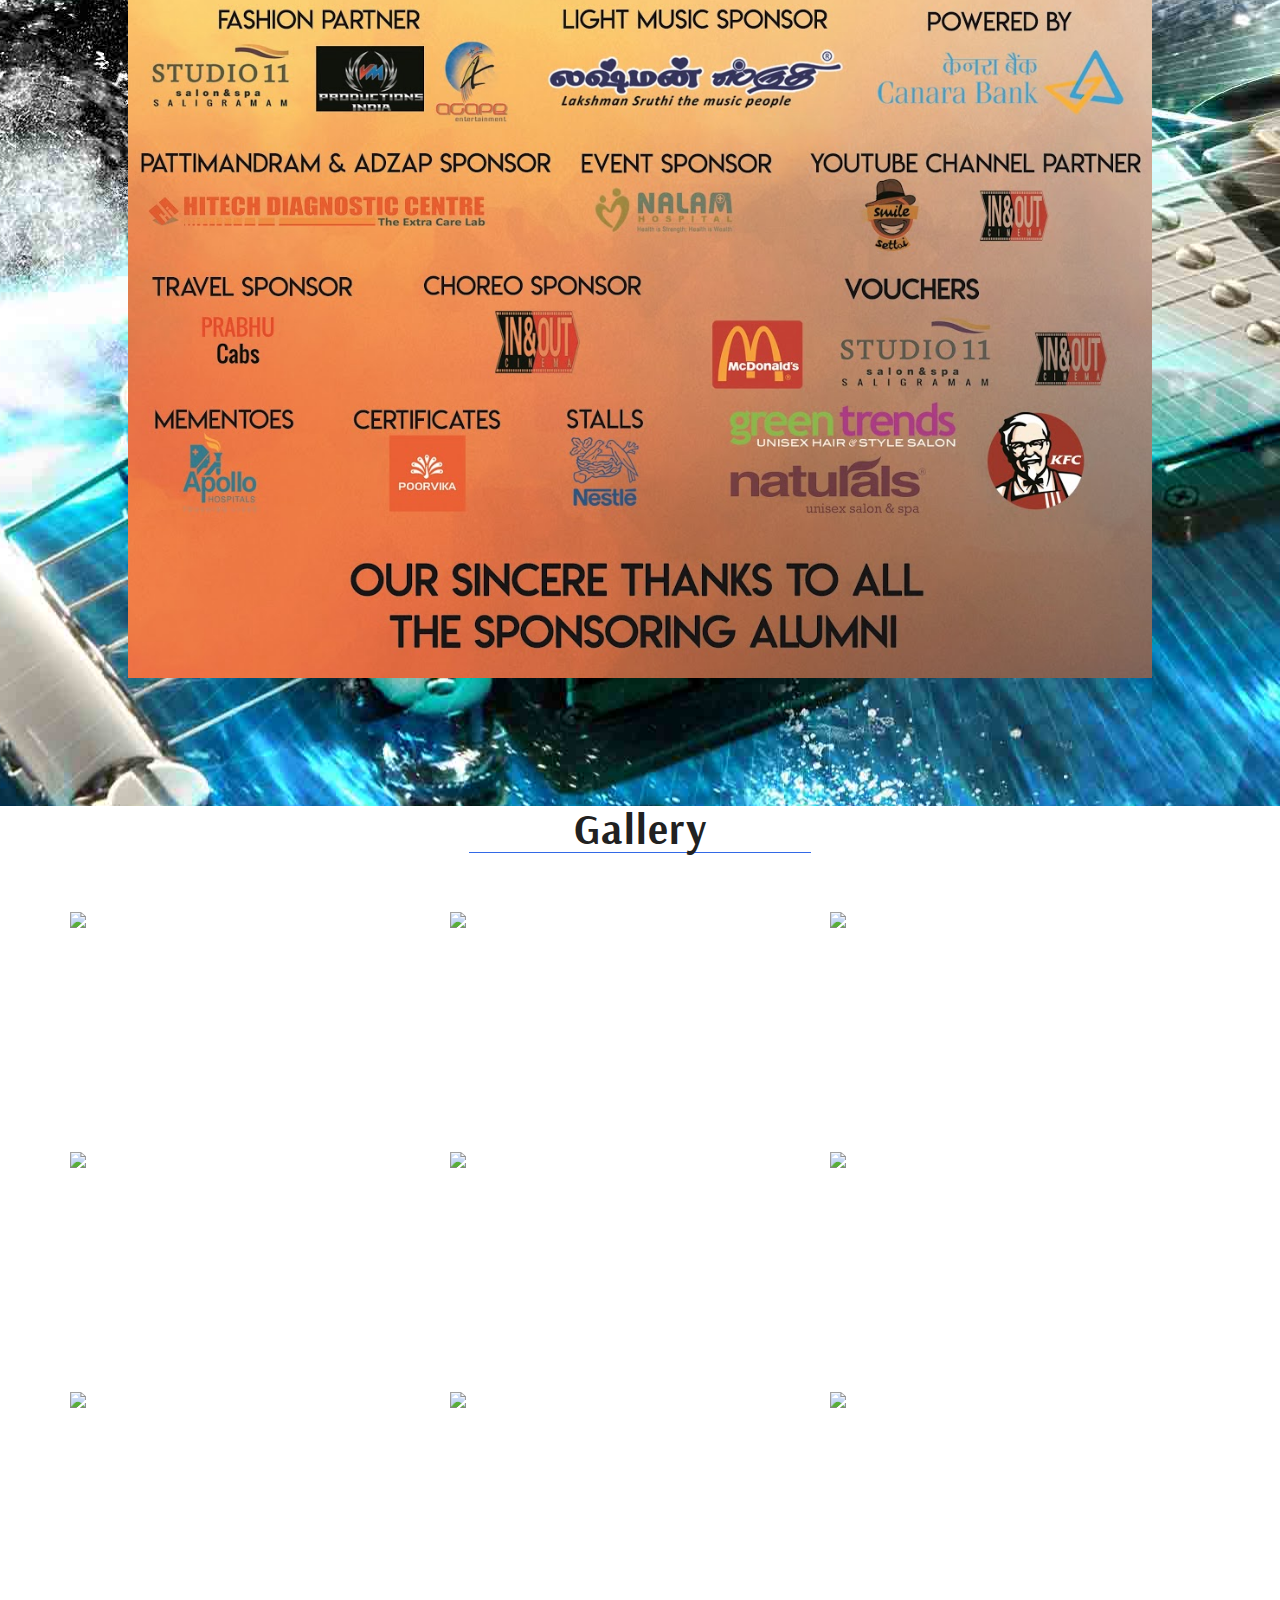
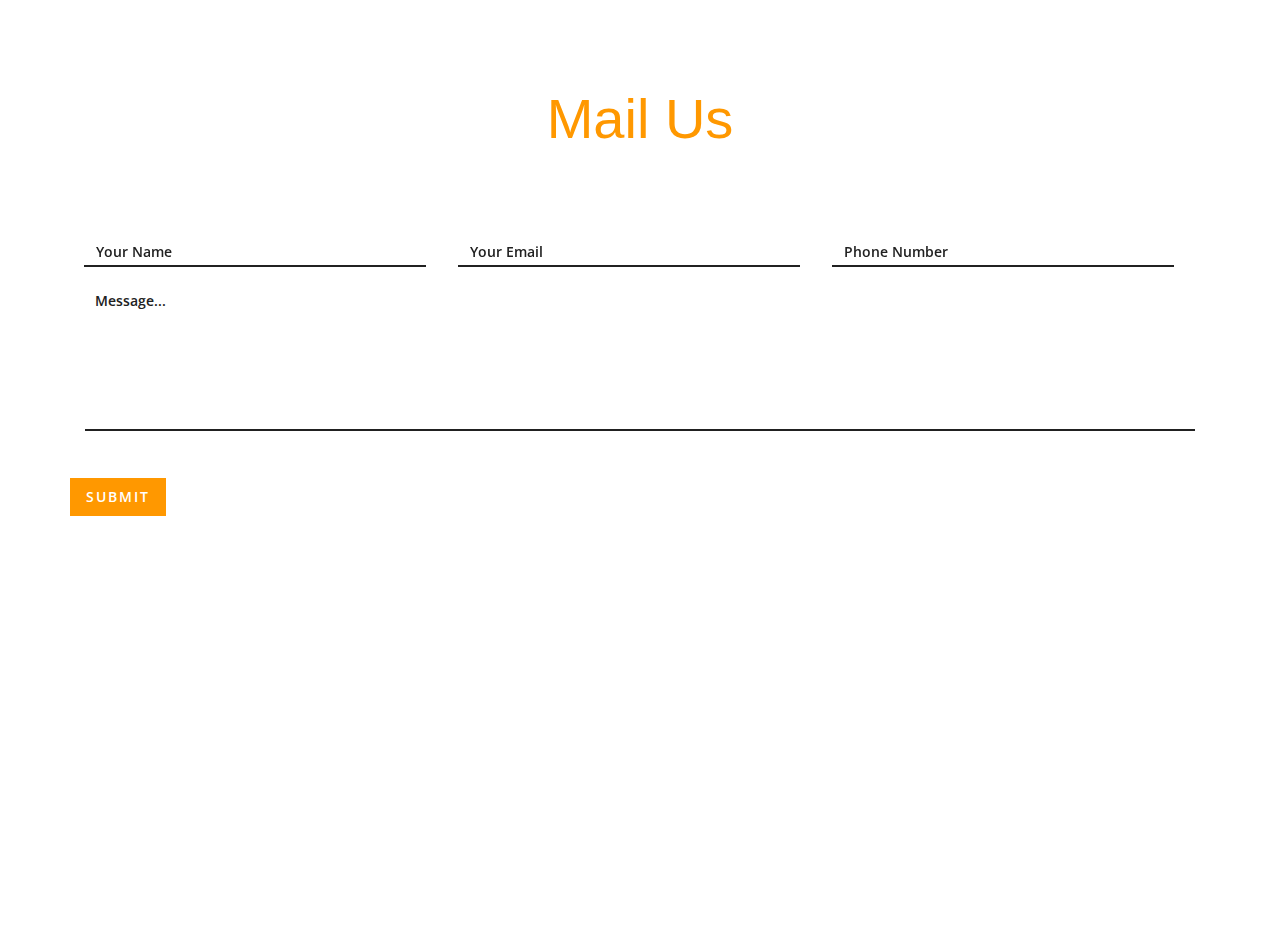
==== commit 413b90a8: "qwe" ====
--- a/web/index.html
+++ b/web/index.html
@@ -11,9 +11,6 @@
 
 		<!-- //custom-theme -->
 		<link href="css/bootstrap.css" rel="stylesheet" type="text/css" media="all" />
-		<!-- sponsors-->
-		<link rel="stylesheet" href="css/style-sponsor.css" type="text/css" media="all" />
-
 		<!-- gallery -->
 		<link rel="stylesheet" href="css/lightGallery.css" type="text/css" media="all" />
 		<!-- //gallery -->
@@ -327,6 +324,16 @@
 		                  <li>A WRITTEN COPY MUST BE PROVIDED FOR THE JUDGES. </li>
 		                </ul>
 		                </p></li>
+		                <li><p>
+		                    <br>
+		                    <h3>TOPICS</h3>
+		                    <br>
+		                    <ul>
+		                        <li>Oru Karisal kaatu kadhai</li>
+		                        <li>Ennul Ennaval</li>
+		                        <li>Thaayin Madiyil</li>
+		                    </ul>
+		                </p></li>
 		              <li><p>
 		                <br>
 		                <h3>RULES</h3>
@@ -751,6 +758,7 @@
 		                  <li>SONGS GOING OVER THE TIME LIMIT WILL BE INTERRUPTED, JUDGES WILL BE INSTRUCTED NOT TO DEDUCT POINTS DUE TO A SONG BEING INTERRUPTED.</li>
 							<li><strong>LIMIT: Any number of participants per college</strong></li>
 							<reg class="filter-full_name">Registration Fee: Rs.250/team</reg>
+
 		                </ul>
 		                </p>
 		              </li>
@@ -1385,7 +1393,7 @@
 		                <h3>CONTACT:</h3>
 		                <br>
 		                <ul>
-		                  <li>CHANDRA MOULI : 8056136748 </li>
+		                  <li>CHANDRA MOULI : 8056136747 </li>
 		                  <li>GOKULAKRISHNAN: 8608797273 </li>
 		                </ul>
 		              </li>
@@ -1729,8 +1737,15 @@
 		</section>
 		<!-- events -->
 
+		<!--sponsors -->
+		<div id = "sponsors">
+			<h2 class="wthree_head" id="sp">Sponsors<span></span></h2>
+			<img id = "sponsorImage" src = "images/sponsors.jpg" />
+		</div>
+		<!--sponsors -->
+
 		<!-- gallery -->
-			<div id="gallery" class="gallery_main banner-text w3-agile-banner-text">
+
 				<div class="container">
 					<h2 class="wthree_head">Gallery<span></span></h3>
 					<div class="w3l_gallery_grids">
@@ -1843,7 +1858,7 @@
 		<!-- //contact -->
 
 		<!-- footer -->
-		<div class="footer">
+			<div class="footer">
 				<div class="container">
 					<div class="agileits_w3layouts_footer_grids">
 						<div class="col-md-4 agileits_w3layouts_footer_grid">
@@ -1869,100 +1884,8 @@
 					</div>
 				</div>
 			</div>
-		<!-- sponsors-->
-		<div class="news" id="news">
-			<div class="container">
-				<div class="w3ls-heading">
-					<h3>News</h3>
-				</div>
-				<div class="agileits_w3layouts_news_grids">
-					<ul id="flexiselDemo1">
-						<li>
-							<div class="news-grid">
-								<img src="images/6.jpg" alt="">
-								<div class="news-grid-info">
-									<h5>Kids <span>Cycling</span></h5>
-									<h4>22.10.2017</h4>
-									<p>Etiam ex lorem cursus vitae placerat suscipit dapibus tortor sed nec augue</p>
-									<div class="article-links">
-										<ul>
-											<li><a href="#"><i class="glyphicon glyphicon-heart-empty"></i><span>1,052</span></a></li>
-											<li><a href="#"><i class="glyphicon glyphicon-comment"></i><span>10K</span></a></li>
-										</ul>
-									</div>
-								</div>
-							</div>
-						</li>
-						<li>
-							<div class="news-grid">
-								<img src="images/7.jpg" alt="">
-								<div class="news-grid-info">
-									<h5>Kids <span>Cycling</span></h5>
-									<h4>24.09.2017</h4>
-									<p>Etiam ex lorem cursus vitae placerat suscipit dapibus tortor sed nec augue</p>
-									<div class="article-links">
-										<ul>
-											<li><a href="#"><i class="glyphicon glyphicon-heart-empty"></i><span>1,052</span></a></li>
-											<li><a href="#"><i class="glyphicon glyphicon-comment"></i><span>10K</span></a></li>
-										</ul>
-									</div>
-								</div>
-							</div>
-						</li>
-						<li>
-							<div class="news-grid">
-								<img src="images/8.jpg" alt="">
-								<div class="news-grid-info">
-									<h5>Kids <span>Cycling</span></h5>
-									<h4>03.01.2017</h4>
-									<p>Etiam ex lorem cursus vitae placerat suscipit dapibus tortor sed nec augue</p>
-									<div class="article-links">
-										<ul>
-											<li><a href="#"><i class="glyphicon glyphicon-heart-empty"></i><span>1,052</span></a></li>
-											<li><a href="#"><i class="glyphicon glyphicon-comment"></i><span>10K</span></a></li>
-										</ul>
-									</div>
-								</div>
-							</div>
-						</li>
-						<li>
-							<div class="news-grid">
-								<img src="images/6.jpg" alt="">
-								<div class="news-grid-info">
-									<h5>Kids <span>Cycling</span></h5>
-									<h4>17.03.2017</h4>
-									<p>Etiam ex lorem cursus vitae placerat suscipit dapibus tortor sed nec augue</p>
-									<div class="article-links">
-										<ul>
-											<li><a href="#"><i class="glyphicon glyphicon-heart-empty"></i><span>1,052</span></a></li>
-											<li><a href="#"><i class="glyphicon glyphicon-comment"></i><span>10K</span></a></li>
-										</ul>
-									</div>
-								</div>
-							</div>
-						</li>
-						<li>
-							<div class="news-grid">
-								<img src="images/7.jpg" alt="">
-								<div class="news-grid-info">
-									<h5>Kids <span>Cycling</span></h5>
-									<h4>04.04.2017</h4>
-									<p>Etiam ex lorem cursus vitae placerat suscipit dapibus tortor sed nec augue</p>
-									<div class="article-links">
-										<ul>
-											<li><a href="#"><i class="glyphicon glyphicon-heart-empty"></i><span>1,052</span></a></li>
-											<li><a href="#"><i class="glyphicon glyphicon-comment"></i><span>10K</span></a></li>
-										</ul>
-									</div>
-								</div>
-							</div>
-					</ul>
-
-				</div>
-			</div>
-		</div>
-
-		<div class="wthree_copy_right">
+
+			<div class="wthree_copy_right">
 				<div class="container">
 					<p>Website designed by <a href="https://www.facebook.com/NorthJaw" target="_blank">Naveen</a> and <a href="https://www.facebook.com/venkatpraveenx" target="_blank">Praveen</a>.</a></p>
 				</div>
@@ -2140,35 +2063,5 @@
 		<!-- videos -->
 
 		<script src="js/app.js"></script>
-
-		<!-- //sponsors section control -->
-		<script type="text/javascript">
-            $(window).load(function() {
-                $("#flexiselDemo1").flexisel({
-                    visibleItems: 4,
-                    animationSpeed: 1300,
-                    autoPlay: true,
-                    autoPlaySpeed: 000,
-                    pauseOnHover: true,
-                    enableResponsiveBreakpoints: true,
-                    responsiveBreakpoints: {
-                        portrait: {
-                            changePoint:480,
-                            visibleItems: 1
-                        },
-                        landscape: {
-                            changePoint:640,
-                            visibleItems:2
-                        },
-                        tablet: {
-                            changePoint:768,
-                            visibleItems: 3
-                        }
-                    }
-                });
-
-            });
-		</script>
-		<script type="text/javascript" src="js/jquery.flexisel.js"></script>
 </body>
 </html>
--- a/web/css/style.css
+++ b/web/css/style.css
@@ -4,6 +4,20 @@
 License: Creative Commons Attribution 3.0 Unported
 License URL: http://creativecommons.org/licenses/by/3.0/
 --*/
+
+#sp{
+  color: white;
+}
+
+#sponsors{
+  padding: 5% 10% 10% 10%;
+  background: url(../images/scrolling.jpg)no-repeat center;
+}
+
+#sponsorImage{
+  margin-top: 3%;
+  width: 100%;
+}
 
 
 .agileits-banner-links{
